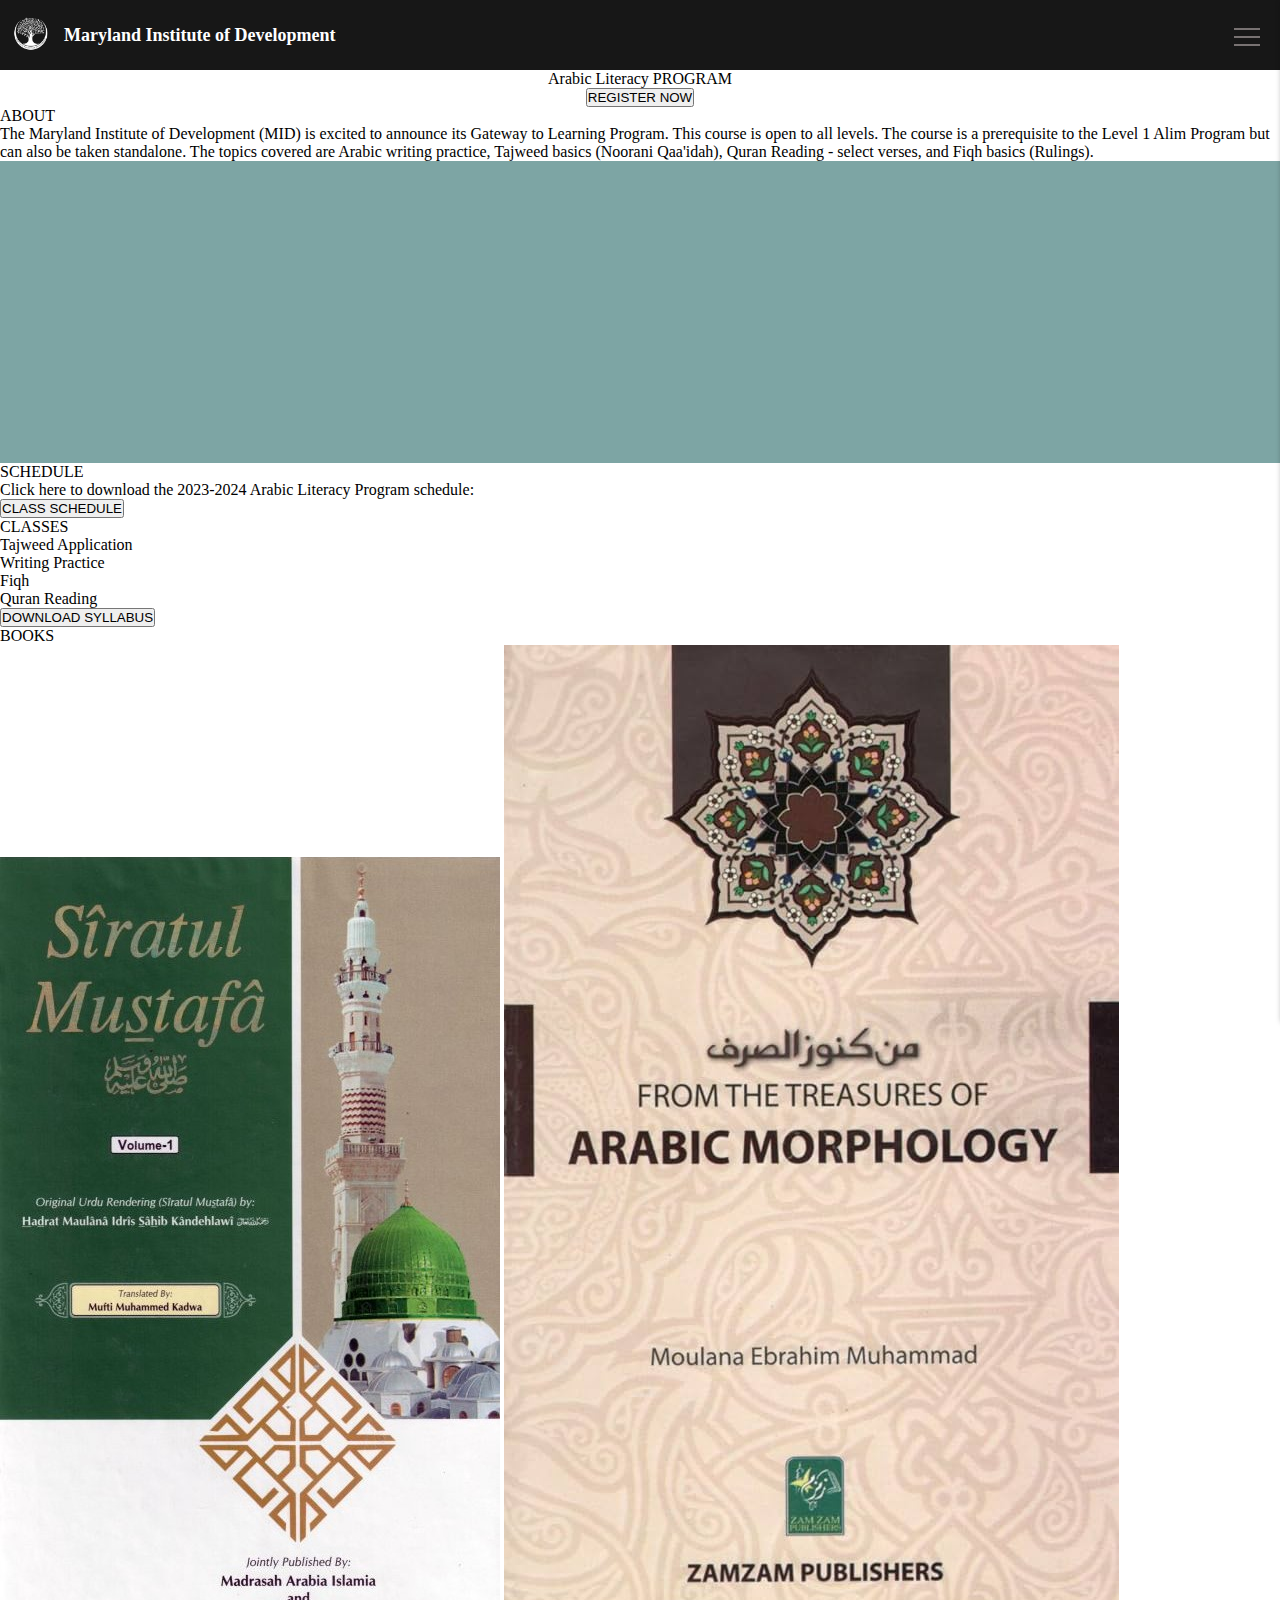
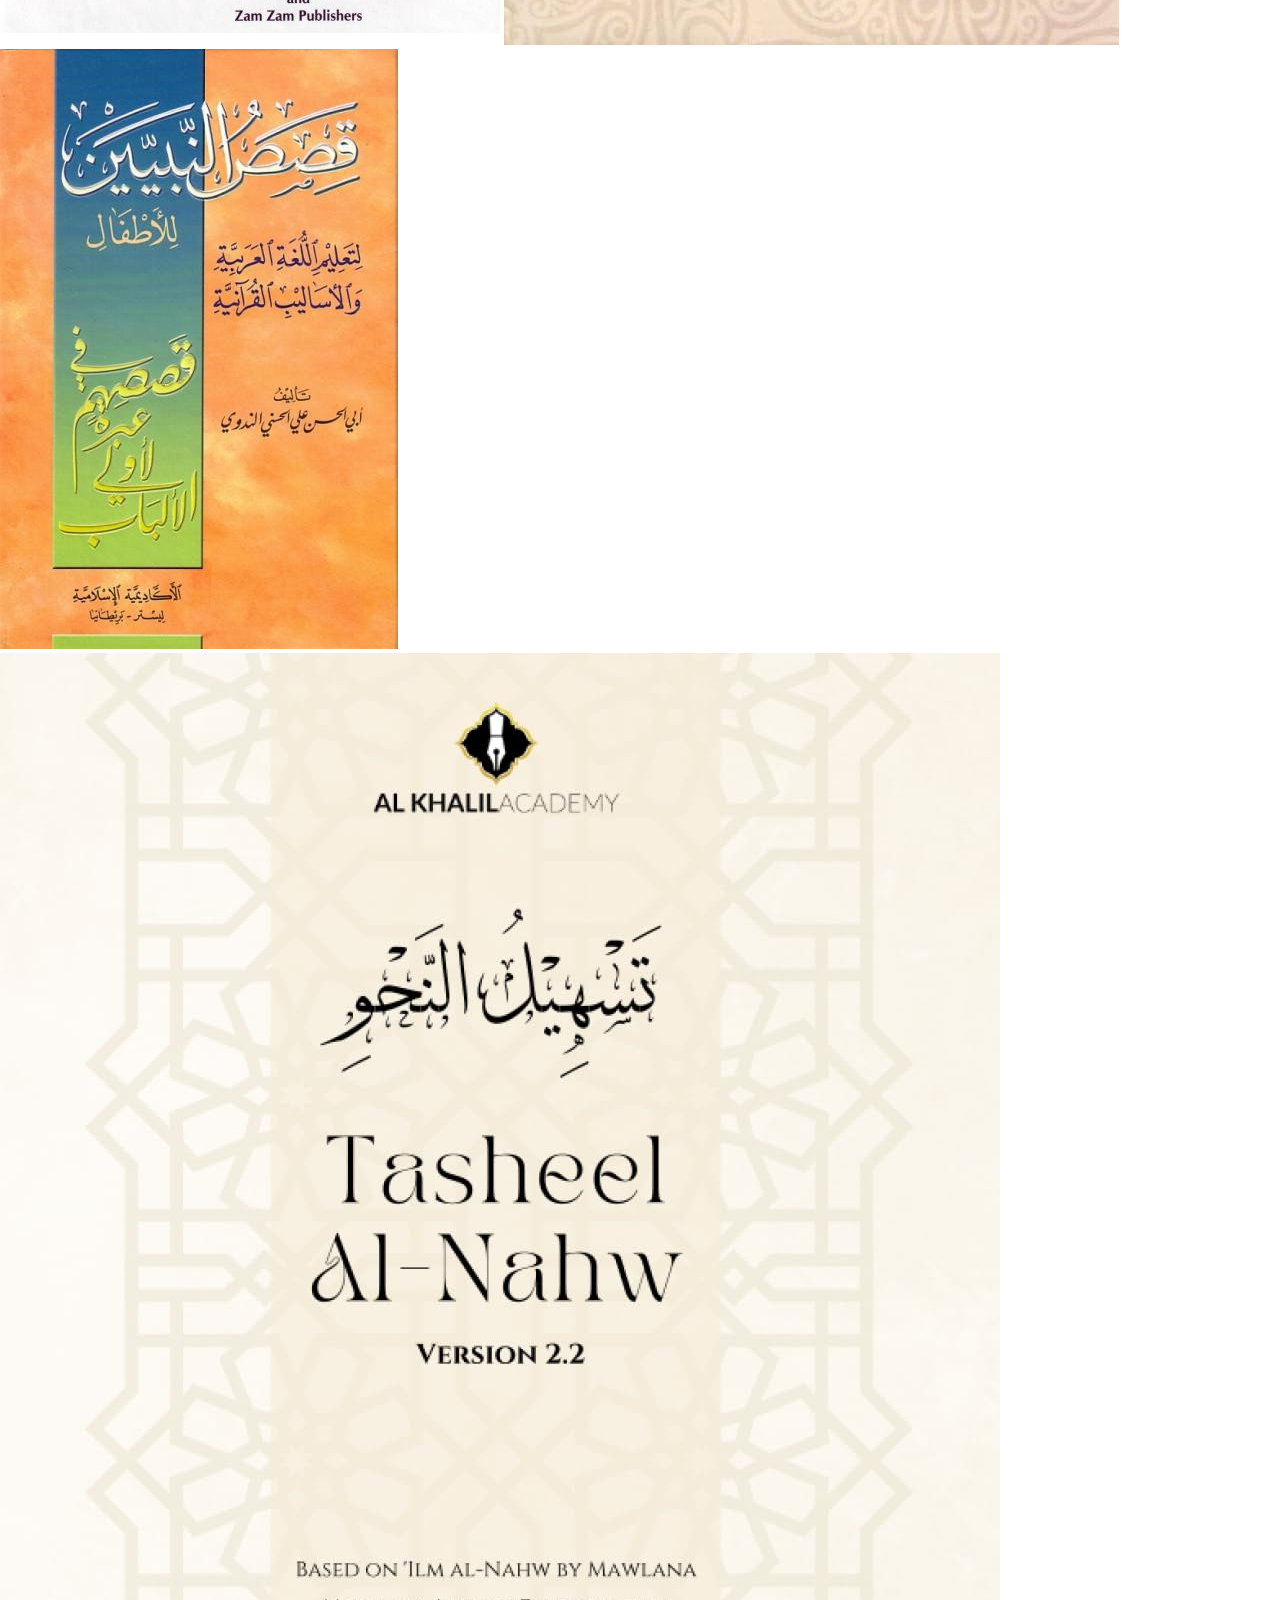
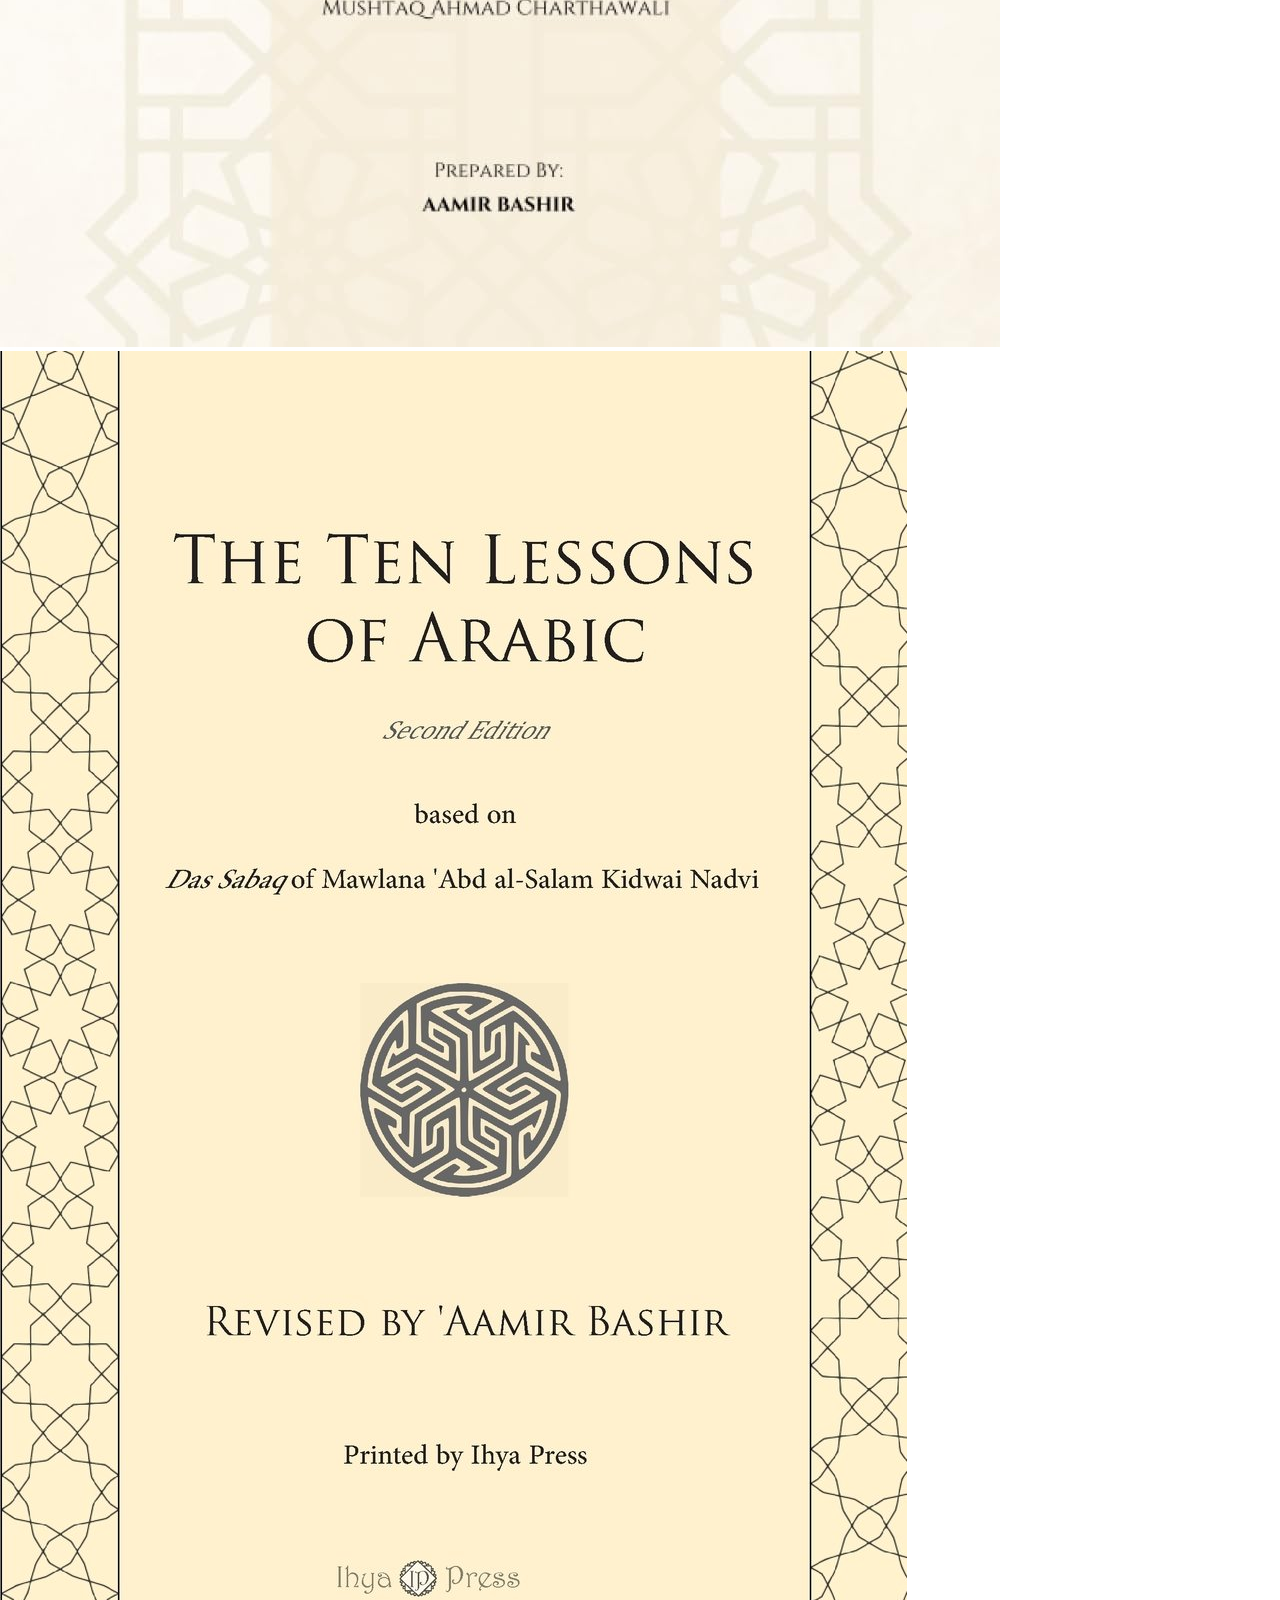
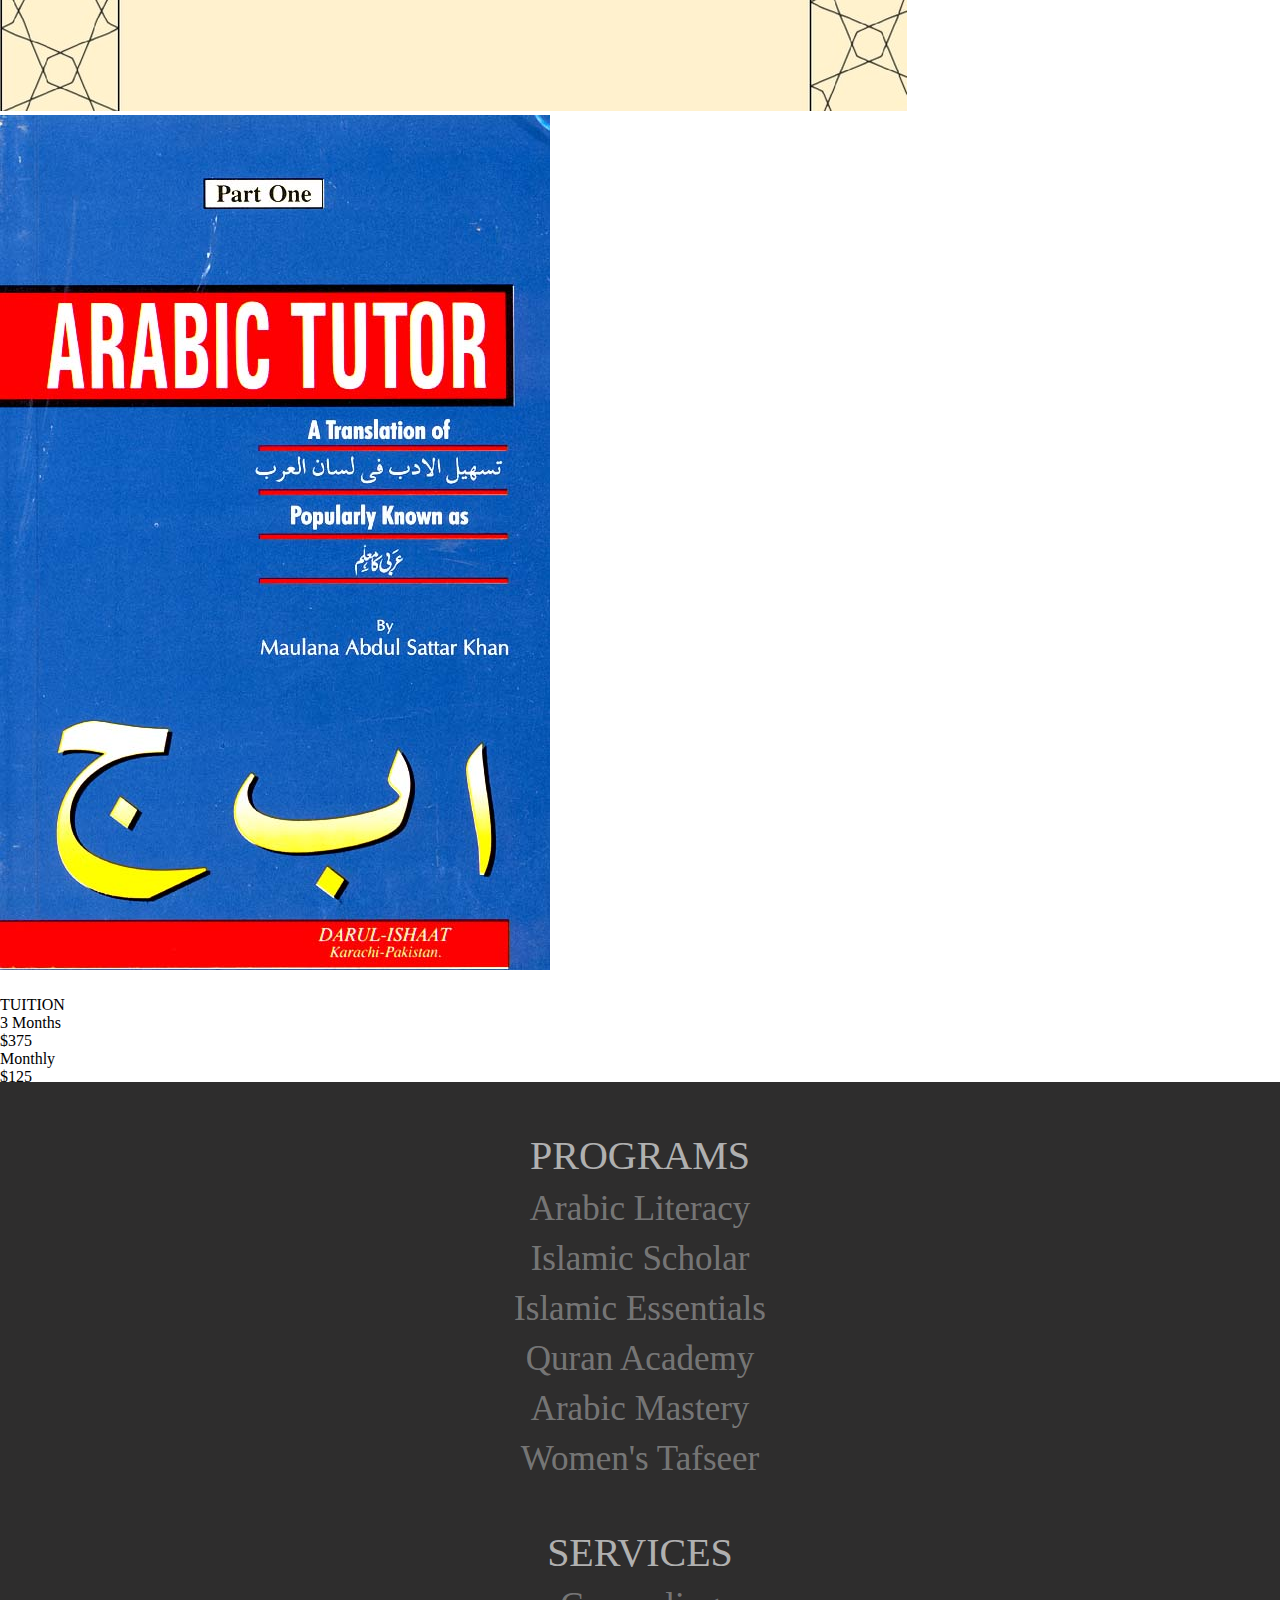
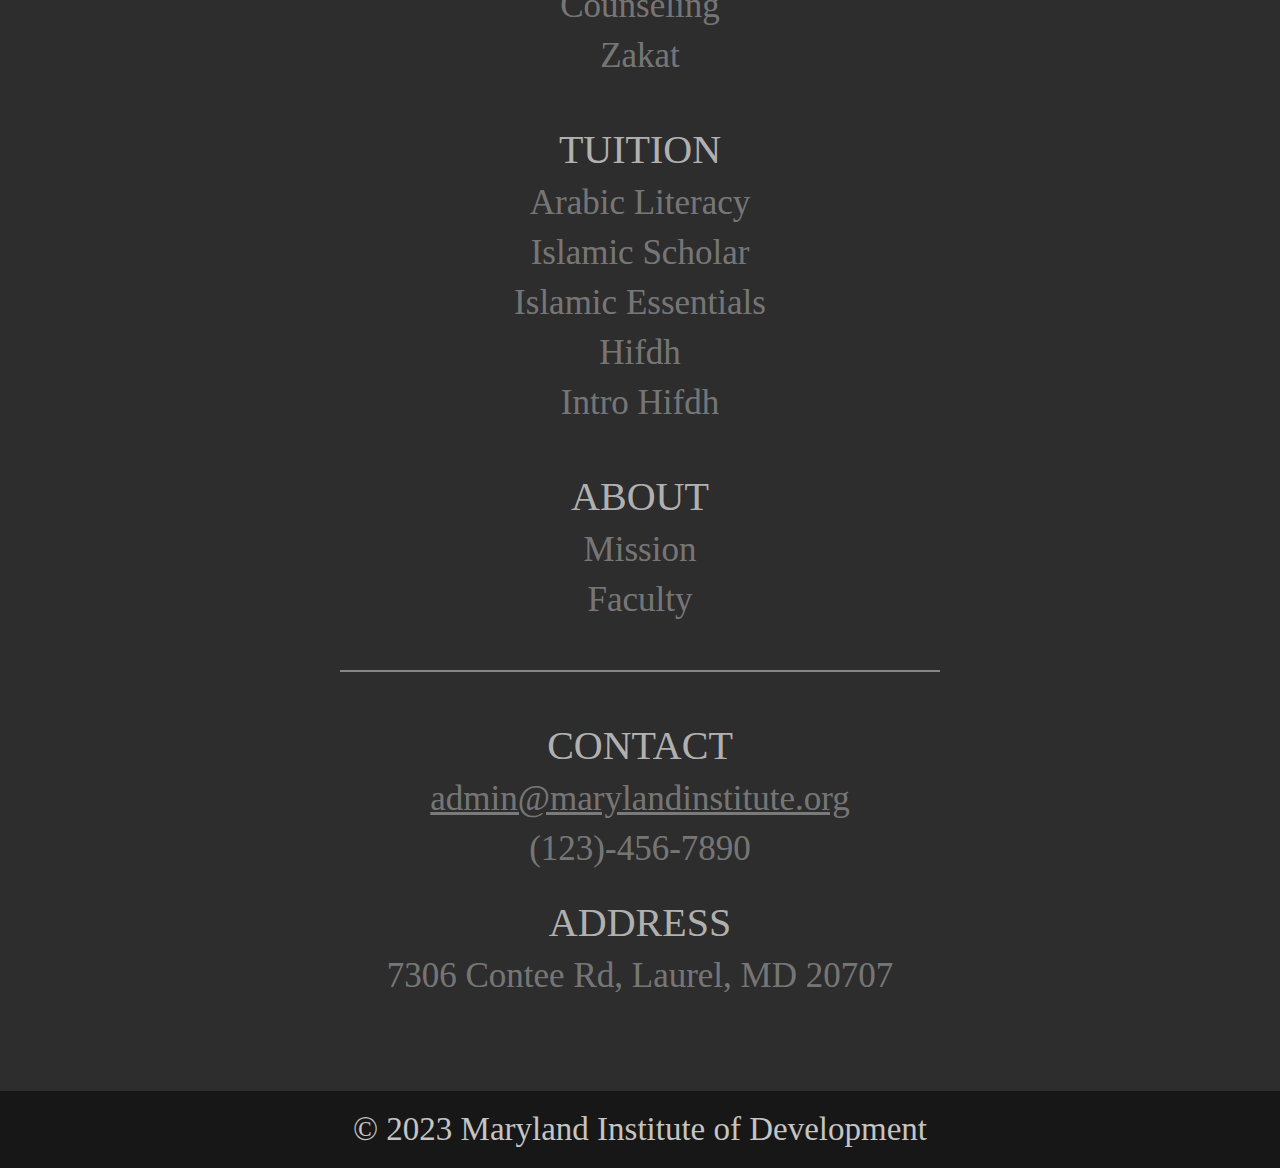
==== arabicliteracy.html @ 1890dd94 "Add files via upload" ====
<!DOCTYPE html>
<html lang="en">
  <head>
    <meta charset="UTF-8" />
    <meta name="viewport" content="width=device-width, initial-scale=1, maximum-scale=1, user-scalable=no">
    <title>MID</title>
    <link href="https://fonts.cdnfonts.com/css/avenir" rel="stylesheet" />
    <link rel="stylesheet" href="desktop.css" />
    <link rel="preload" href="desktop.css" as="style" />
    <link rel="stylesheet" href="mobile.css" />
    <link rel="preload" href="mobile.css" as="style" />
    <link rel="stylesheet" href="small.css" />
    <link rel="preload" href="small.css" as="style" />
    <link rel="stylesheet" href="tablet.css" />
    <link rel="preload" href="tablet.css" as="style" />
  </head>
  <body style="background-color: #171717">
    <div class="overlay">
      <div id="nav">
        <div class="hamburger-menu">
          <input id="menu__toggle" type="checkbox" />
          <label class="menu__btn" for="menu__toggle">
            <span></span>
          </label>
          <ul class="menu__box">
            <li>
              <a class="menu__item"
                >Programs <img id="arrow2" src="./assets/arrow.svg" /></a>
              <ul class="nested-menu">
                <li>
                  <a
                    class="menu__item2"
                    href="arabicliteracy.html"
                    >Arabic Literacy</a
                  >
                </li>
                <li>
                  <a
                    class="menu__item2"
                    href="islamicscholar.html"
                    >Alim</a
                  >
                </li>
                <li>
                  <a
                    class="menu__item2"
                    href="islamicessentials.html"
                    >Islamic Essentials</a
                  >
                </li>
                <li>
                  <a
                    class="menu__item2"
                    href="quranacademy.html"
                    >Quran Academy</a
                  >
                </li>
                <li>
                  <a
                    class="menu__item2"
                    href="arabicmastery.html"
                    >Arabic Mastery</a
                  >
                </li>
                <li>
                  <a
                    class="menu__item2"
                    href="https://www.marylandinstitute.org/tafseer"
                    >Women's Tafseer</a
                  >
                </li>
              </ul>
            </li>
            <li>
              <a class="menu__item"
                >Services <img id="arrow2" src="./assets/arrow.svg"
              /></a>
              <ul class="nested-menu">
                <li>
                  <a
                    class="menu__item2"
                    href="about.html"
                    >Counseling</a
                  >
                </li>
                <li>
                  <a
                    class="menu__item2"
                    href="faculty.html"
                    >Zakat</a
                  >
                </li>
              </ul>
            </li>
            <li>
              <a class="menu__item"
                >Tuition <img id="arrow2" src="./assets/arrow.svg"
              /></a>
              <ul class="nested-menu">
                <li>
                  <a
                    class="menu__item2"
                    href="arabicliteracy.html"
                    >Arabic Literacy</a
                  >
                </li>
                <li>
                  <a
                    class="menu__item2"
                    href="islamicscholar.html"
                    >Alim</a
                  >
                </li>
                <li>
                  <a
                    class="menu__item2"
                    href="islamicessentials.html"
                    >Islamic Essentials</a
                  >
                </li>
                <li>
                  <a
                    class="menu__item2"
                    href="quranacademy.html"
                    >Hifdh</a
                  >
                </li>
                <li>
                  <a
                    class="menu__item2"
                    href="arabicmastery.html"
                    >Intro Hifdh</a
                  >
                </li>
                <li>
                  <a
                    class="menu__item2"
                    href="https://www.marylandinstitute.org/tafseer"
                    >Women's Tafseer</a
                  >
                </li>
              </ul>
            </li>
            <li>
              <a class="menu__item"
                >About <img id="arrow2" src="./assets/arrow.svg"
              /></a>
              <ul class="nested-menu">
                <li>
                  <a
                    class="menu__item2"
                    href="about.html"
                    >Mission</a
                  >
                </li>
                <li>
                  <a
                    class="menu__item2"
                    href="faculty.html"
                    >Faculty</a
                  >
                </li>
              </ul>
            </li>
            <li>
              <a href="https://www.marylandinstitute.org/donate"
                ><button id="donate2">DONATE</button></a
              >
            </li>
          </ul>
        </div>
        <a href="index.html" id="logolink"
          ><img id="logo" src="./assets/logo.png"
        /></a>
        <div id="title">Maryland Institute of Development</div>
        <div id="title2">MID</div>
        <div id="navgroup">
          <div class="navcontainer">
            <div class="navcontent">
              Programs<img id="arrow2" src="./assets/arrow.svg" />
            </div>
            <ul class="dropdown">
              <li>
                <a href="arabicliteracy.html">Arabic Literacy</a>
              </li>
              <li>
                <a href="islamicscholar.html">Alim</a>
              </li>
              <li>
                <a href="islamicessentials.html"
                  >Islamic Essentials</a
                >
              </li>
              <li>
                <a href="quranacademy.html"
                  >Quran Academy</a
                >
              </li>
              <li>
                <a href="arabicmastery.html"
                  >Arabic Mastery</a
                >
              </li>
              <li>
                <a href="https://www.marylandinstitute.org/tafseer"
                  >Women's Tafseer</a
                >
              </li>
            </ul>
          </div>
          <div class="navcontainer">
            <div class="navcontent">
              Services<img id="arrow2" src="./assets/arrow.svg" />
            </div>
            <ul class="dropdown">
              <li>
                <a href="about.html"
                  >Counseling</a
                >
              </li>
              <li>
                <a href="faculty.html">Zakat</a>
              </li>
            </ul>
          </div>
          <div class="navcontainer">
            <div class="navcontent">
              Tuition<img id="arrow2" src="./assets/arrow.svg" />
            </div>
            <ul class="dropdown">
              <li>
                <a href="arabicliteracy.html">Arabic Literacy</a>
              </li>
              <li>
                <a href="islamicscholar.html">Alim</a>
              </li>
              <li>
                <a href="islamicessentials.html"
                  >Islamic Essentials</a
                >
              </li>
              <li>
                <a href="quranacademy.html"
                  >Hifdh</a
                >
              </li>
              <li>
                <a href="https://www.marylandinstitute.org/tafseer"
                  >Intro Hifdh</a
                >
              </li>
            </ul>
          </div>
          <div class="navcontainer">
            <div class="navcontent">
              About<img id="arrow2" src="./assets/arrow.svg" />
            </div>
            <ul class="dropdown">
              <li>
                <a href="about.html"
                  >Mission</a
                >
              </li>
              <li>
                <a href="faculty.html">Faculty</a>
              </li>
            </ul>
          </div>
        </div>
        <a href="https://www.marylandinstitute.org/donate"
          ><button id="donate">DONATE</button></a
        >
      </div>
      <div id="container">
        <div id="bannerpre">
          <div id="nurturealim">Arabic Literacy PROGRAM</div>
          <div id="linealim"></div>
        </div>
      </div>
      <div id="frame">
        <button class="register">REGISTER NOW</button>
      </div>
      <div class="alimcontainer">
        <div class="learningalim">
          <div class="alimtitle">
            ABOUT
            <div class="line2alim"></div>
            <div class="alimdes">
                The Maryland Institute of Development (MID) is excited to announce its Gateway
                to Learning Program. This course is open to all levels. The course is a prerequisite
                to the Level 1 Alim Program but can also be taken standalone. The topics
                covered are Arabic writing practice, Tajweed basics (Noorani Qaa'idah), 
                Quran Reading - select verses, and Fiqh basics (Rulings). 
            </div>
          </div>
        </div>
        <div class="quotecontainer">
          <div class="quote">
            طَلَبُ الْعِلْمِ فَرِيضَةٌ عَلَى كُلِّ مُسْلِمٍ<br />
            “Seeking of knowledge is mandatory upon every Muslim”
          </div>
          <div class="quoteby">Prophet Muhammad ﷺ</div>
        </div>
        <div class="learningalim">
          <div class="alimtitle">
            SCHEDULE
            <div class="line2alim"></div>
            <div class="alimdes2" id="scheduleprealim">
              Click here to download the 2023-2024 Arabic Literacy Program schedule:
              <br />
              <button class="schedule">CLASS SCHEDULE</button>
            </div>
          </div>
        </div>
        <div class="learningalim">
          <div class="alimtitle">
            CLASSES
            <div class="line2alim"></div>
            <div class="alimdes5">
              Tajweed Application<br />
              Writing Practice<br />
              Fiqh<br />
              Quran Reading
              <br />
              <a href="https://www.marylandinstitute.org/donate"><button id="donate4">DOWNLOAD SYLLABUS</button></a>
            </div>
          </div>
        </div>
          <div class="learningalim2">
            <div class="alimtitle">
              BOOKS
              <div class="line2alim"></div>
              <div class="alimdes3">
                <a href="https://www.ebay.com/itm/163363512123" target="_blank"><img title="Seerah" class="bookpic" src="./assets/seerah.jpg"></a>
                <a href="https://www.albalaghbooks.com/learning-arabic-urdu/arabic-studies/sarf-morphology/treasures-of-arabic-morphology/" target="_blank"><img title ="Sarf 1" class="bookpic" src="./assets/sarf.jpg"></a>
                <a href="https://www.albalaghbooks.com/education-schools/dars-e-nizami/arabic-studies/qasas-al-nabiyeen-lil-atfal-4-volumes-in-1-binding-uk-islamic-academy/" target="_blank"><img title ="Qasas 1" class="bookpic" src="./assets/qasas.jpg"></a>
                <a href="https://www.amazon.com/Tasheel-al-Nahw-Version-2-2-Charthawali/dp/B0BSJN9ZJ7" target="_blank"><img title ="Nahw 1" class="bookpic" src="./assets/nahw.jpg"></a>
                <a href="https://www.amazon.com/Lessons-Arabic-al-Salam-Kidwai-Nadvi/dp/1515306178/ref=sr_1_1?crid=2J4RM80BCK2VR&keywords=ten+lessons+of+arabic&qid=1699949575&s=books&sprefix=ten+lessons+of+arabic%2Cstripbooks%2C110&sr=1-1" target="_blank"><img title ="Ten Lessons of Arabic" class="bookpic" src="./assets/ten.jpg"></a>
                <a href="https://www.albalaghbooks.com/learning-arabic-urdu/arabic-studies/sarf-morphology/treasures-of-arabic-morphology/" target="_blank"><img title ="Duroos Al Lugha 1" class="bookpic" src="./assets/tutor.jpeg"></a>
                </div>
              </div>
            </div>
            <div class="learningalim">
              <div class="alimtitle">
                TUITION
                <div class="line2alim"></div>
                <div class="paycontainer">
                <div class="paycontainer2">
                <div class="paydes">3 Months</div>
                  <div class="pay">
                    $375
                  </div>
                </div>
                <div class="paycontainer2">
                  <div class="paydes">Monthly</div>
                  <div class="pay">
                    $125
                  </div>
                </div>
                </div>
                <a class="learnmorepay" href="https://www.marylandinstitute.org/gateway">Learn More</a>
              </div>
            </div>
        </div>
      </div>
      <div class="footerparent">
        <div class="footercontainer">
          <div class="footer">
            <div class="footertitle">
              PROGRAMS
              <div class="footerpages">
                <a
                  class="footerlink"
                  href="arabicliteracy.html"
                  >Arabic Literacy</a
                >
              </div>
              <div class="footerpages">
                <a
                  class="footerlink"
                  href="islamicscholar.html"
                  >Islamic Scholar</a
                >
              </div>
              <div class="footerpages">
                <a
                  class="footerlink"
                  href="islamicessentials.html"
                  >Islamic Essentials</a
                >
              </div>
              <div class="footerpages">
                <a
                  class="footerlink"
                  href="quranacademy.html"
                  >Quran Academy</a
                >
              </div>
              <div class="footerpages">
                <a
                  class="footerlink"
                  href="arabicmastery.html"
                  >Arabic Mastery</a
                >
              </div>
              <div class="footerpages">
                <a
                  class="footerlink"
                  href="https://www.marylandinstitute.org/tafseer"
                  >Women's Tafseer</a
                >
              </div>
            </div>
            <div class="footertitle">
              SERVICES
              <div class="footerpages">
                <a
                  class="footerlink"
                  href="about.html"
                  >Counseling</a
                >
              </div>
              <div class="footerpages">
                <a
                  class="footerlink"
                  href="faculty.html"
                  >Zakat</a
                >
              </div>
            </div>
            <div class="footertitle">
              TUITION
              <div class="footerpages">
                <a
                  class="footerlink"
                  href="https://www.marylandinstitute.org/tuition#:~:text=Other-,Gateway%20to%20Learning,-Tuition%20for%20the"
                  >Arabic Literacy</a
                >
              </div>
              <div class="footerpages">
                <a
                  class="footerlink"
                  href="https://www.marylandinstitute.org/tuition"
                  >Islamic Scholar</a
                >
              </div>
              <div class="footerpages">
                <a
                  class="footerlink"
                  href="https://www.marylandinstitute.org/tuition#:~:text=Other-,Sanatain%20Program,-Tuition%20for%20the"
                  >Islamic Essentials</a
                >
              </div>
              <div class="footerpages">
                <a
                  class="footerlink"
                  href="https://www.marylandinstitute.org/tuition#:~:text=Other-,Quran%20Academy,-Tuition%20for%20the"
                  >Hifdh</a
                >
              </div>
              <div class="footerpages">
                <a
                  class="footerlink"
                  href="https://www.marylandinstitute.org/tuition#:~:text=Other-,Introduction%20to%20Hifdh,-Tuition%20for%20the"
                  >Intro Hifdh</a
                >
              </div>
            </div>
            <div class="footertitle">
              ABOUT
              <div class="footerpages">
                <a
                  class="footerlink"
                  href="about.html"
                  >Mission</a
                >
              </div>
              <div class="footerpages">Faculty</div>
            </div>
            <div id="line3"></div>
            <div class="footertitle">
              CONTACT
              <div class="footerpages"><u>admin@marylandinstitute.org</u></div>
              <div class="footerpages">(123)-456-7890</div>
              <div class="footerpages" id="address">ADDRESS</div>
              <div class="footerpages">
                7306 Contee Rd, Laurel, MD 20707
              </div>
              <div class="footerpages">
                <a href="https://www.facebook.com/marylandinstitute/" target="_blank"><img id="social" src="./assets/facebook.svg" /></a>
                <a href="https://www.instagram.com/marylandinstitute/" target="_blank"><img id="social" src="./assets/instagram.svg" /></a>
                <a href="https://www.youtube.com/@midonline" target="_blank"><img id="social" src="./assets/youtube.svg" /></a>
              </div>
            </div>
          </div>
        </div>
      </div>
      <div class="footerbottom">© 2023 Maryland Institute of Development</div>
    </div>
    <script src="alim.js"></script>
    <script
    async
    src="https://js.stripe.com/v3/buy-button.js">
  </script>
  </body>
</html>
---- desktop.css ----
@media (min-width: 1366px) {
  * {
    margin: 0;
    padding: 0;
  }

  body {
    animation: fadeIn 0.7s;
  }

  .overlay {
    background-color: #ffffff;
  }

  .hamburger-menu {
    display: none;
  }

  #nav {
    box-sizing: border-box;
    width: 100%;
    position: fixed;
    height: 70px;
    display: flex;
    align-items: center;
    background: var(--standard-negative, #171717);
    flex-shrink: 0;
    padding: 20px;
    z-index: 4;
  }

  #logo {
    width: 46px;
    height: 47px;
    margin-right: 15px;
    flex-shrink: 0;
    cursor: pointer;
  }

  #title {
    color: #fff;
    font-family: Avenir;
    font-size: 18px;
    font-style: normal;
    font-weight: bold;
    line-height: normal;
    margin-right: 50px;
    white-space: nowrap;
  }

  #title2 {
    display: none;
  }

  .navcontainer {
    justify-content: center;
    position: relative;
    width: auto;
  }

  .navcontent {
    color: #fff;
    font-family: Avenir;
    font-size: 18px;
    font-style: normal;
    font-weight: bold;
    line-height: normal;
    z-index: 4;
    position: relative;
    height: 70px; /* Set the height to 100% */
    display: flex; /* Use flex display to fill the full height */
    align-items: center; /* Vertically center the text within .navcontent */
    width: auto;
    padding-left: 50px;
    padding-right: 50px;
    justify-content: center;
  }

  .navcontent:hover {
    background-color: rgb(255, 255, 255);
    color: #171717;
  }

  .navcontainer:hover .dropdown {
    display: block;
  }

  .navcontainer:hover .navcontent #arrow2,
  .dropdown:hover ~ .navcontainer .navcontent #arrow2 {
    transform: rotate(180deg);
    transition: filter 0s, transform 0.3s;
  }

  .navcontent:hover #arrow2 {
    filter: invert(1);
    transform: rotate(180deg);
    transition: 0.3s;
  }

  .navcontent #arrow2 {
    transform: rotate(0deg);
    transition: filter 0s, transform 0.3s;
  }

  .navcontent:hover + .dropdown {
    display: block;
  }

  .dropdown {
    display: none;
    position: absolute;
    transform: translateX(-50%, -50%);
    background: var(--standard-negative, #171717);
    z-index: 3;
    flex-shrink: 0;
    border-bottom-left-radius: 0px;
    border-bottom-right-radius: 0px;
    overflow: hidden; /* Hide content overflow */
    transition: max-height 0.3s ease-in-out;
    width: 100%;
    justify-content: center;
    opacity: 1; /* Initially set the opacity to 0 */
    animation: fadeIn 0.3s ease;
  }

  @keyframes drop {
    from {
      transform: translateY(-100%);
    }
    to {
      transform: translateY(0%);
    }
  }

  @keyframes rotate {
    from {
      transform: rotate(180deg);
    }
    to {
      transform: rotate(0deg);
    }
  }

  @keyframes fadeIn {
    from {
      opacity: 0;
    }
    to {
      opacity: 1;
    }
  }

  a {
    text-decoration: none;
  }

  ul li a {
    display: block;
    padding: 20px 20px;
    color: #fff;
    text-decoration: none;
    text-align: center;
    font-size: 17px;
    font-family: Avenir;
  }

  ul li a:hover {
    background-color: rgb(255, 255, 255);
    color: #171717;
    animation: side 0.3s ease;
  }

  #donate {
    width: 170px;
    height: 45px;
    border-radius: 5px;
    background: var(--standard-aware, #006766);
    color: #fff;
    text-align: center;
    font-family: Avenir;
    font-size: 18px;
    font-style: normal;
    font-weight: bold;
    line-height: normal;
    border: 0px;
    cursor: pointer;
    transition: 0.3s ease;
  }

  #donate:hover {
    background: var(--standard-aware, #ffffff);
    color: var(--standard-aware, #006766);
    transition: 0.3s ease;
  }

  #donate3 {
    margin-top: 50px;
    width: auto;
    padding: 15px 30px;
    height: auto;
    background: var(--standard-aware, #ffffff);
    color: var(--standard-positive, #006766);
    text-align: center;
    font-family: Avenir;
    font-size: 25px;
    font-weight: 900;
    border-radius: 5px;
    border: 2px solid #b1b1b1;
    cursor: pointer;
    transition: 0.3s ease;
  }
  #donate3:hover {
    background: var(--standard-aware, #006766);
    color: var(--standard-positive, hsl(0, 0%, 100%));
    transition: 0.3s ease;
    border: 2px solid #006766;
  }

  #social {
    width: 30px;
    height: 30px;
    margin-right: 15px;
    margin-top: 25px;
    cursor: pointer;
    transition: 0.3s ease;
    filter: invert(92%) sepia(0%) saturate(2543%) hue-rotate(317deg)
      brightness(84%) contrast(78%);
  }

  #social:hover {
    filter: invert(1);
    transition: 0.3s ease;
  }

  #donate4 {
    margin-top: 50px;
    width: auto;
    padding: 15px 30px;
    height: auto;
    background: var(--standard-aware, #ffffff);
    color: var(--standard-positive, #006766);
    text-align: center;
    font-family: Avenir;
    font-size: 25px;
    font-weight: 900;
    border-radius: 5px;
    border: 2px solid #b1b1b1;
    cursor: pointer;
    transition: 0.3s ease;
  }
  #donate4:hover {
    background: var(--standard-aware, #006766);
    color: var(--standard-positive, hsl(0, 0%, 100%));
    transition: 0.3s ease;
    border: 2px solid #006766;
  }

  #navgroup {
    display: flex;
    align-items: center;
    margin-left: auto;
    margin-right: 20px;
    flex-shrink: 0;
    justify-content: center;
    width: auto;
  }

  #arrow2 {
    width: 24px;
    height: 24px;
    flex-shrink: 0;
  }

  #container {
    flex: 1;
    display: flex;
    align-items: center;
    justify-content: center;
  }

  #banner:before {
    content: "";
    position: absolute;
    width: 100%;
    height: 100%;
    background: linear-gradient(rgba(0, 0, 0, 0.637), rgba(0, 0, 0, 0.521));
    pointer-events: none;
    z-index: 1;
  }

  #banner {
    align-items: center;
    justify-content: center;
    position: relative;
    width: 100%;
    height: 900px;
    background-image: url("./assets/image-4-bg.png");
    background-repeat: no-repeat; /* Prevent the image from repeating */
    background-position: center; /* Center the image within the container */
    background-size: 100% 100%;
    display: flex;
    flex-direction: column;
    background-attachment: fixed;
    box-sizing: border-box;
  }

  #banneralim:before {
    content: "";
    position: absolute;
    width: 100%;
    height: 100%;
    background: linear-gradient(rgba(0, 0, 0, 0.637), rgba(0, 0, 0, 0.521));
    pointer-events: none;
    z-index: 1;
  }

  #banneralim {
    align-items: center;
    justify-content: center;
    position: relative;
    width: 100%;
    height: 700px;
    background-image: url("./assets/alim4k.jpg");
    background-repeat: no-repeat; /* Prevent the image from repeating */
    background-position: center; /* Center the image within the container */
    background-size: 100% 100%;
    display: flex;
    flex-direction: column;
    background-attachment: fixed;
    box-sizing: border-box;
  }

  #banneressentials:before {
    content: "";
    position: absolute;
    width: 100%;
    height: 100%;
    background: linear-gradient(rgba(0, 0, 0, 0.637), rgba(0, 0, 0, 0.521));
    pointer-events: none;
    z-index: 1;
  }

  #banneressentials {
    align-items: center;
    justify-content: center;
    position: relative;
    width: 100%;
    height: 700px;
    background-image: url("./assets/4ksan.png");
    background-repeat: no-repeat; /* Prevent the image from repeating */
    background-position: center; /* Center the image within the container */
    background-size: 100% 100%;
    display: flex;
    flex-direction: column;
    background-attachment: fixed;
    box-sizing: border-box;
  }

  #bannerquran:before {
    content: "";
    position: absolute;
    width: 100%;
    height: 100%;
    background: linear-gradient(rgba(0, 0, 0, 0.637), rgba(0, 0, 0, 0.521));
    pointer-events: none;
    z-index: 1;
  }

  #bannerquran {
    align-items: center;
    justify-content: center;
    position: relative;
    width: 100%;
    height: 700px;
    background-image: url("./assets/quran.png");
    background-repeat: no-repeat; /* Prevent the image from repeating */
    background-position: center; /* Center the image within the container */
    background-size: 100% 100%;
    display: flex;
    flex-direction: column;
    background-attachment: fixed;
    box-sizing: border-box;
  }

  #bannerpre:before {
    content: "";
    position: absolute;
    width: 100%;
    height: 100%;
    background: linear-gradient(rgba(0, 0, 0, 0.637), rgba(0, 0, 0, 0.521));
    pointer-events: none;
    z-index: 1;
  }

  #bannerpre {
    align-items: center;
    justify-content: center;
    position: relative;
    width: 100%;
    height: 700px;
    background-image: url("./assets/pre.png");
    background-repeat: no-repeat; /* Prevent the image from repeating */
    background-position: center; /* Center the image within the container */
    background-size: 100% 100%;
    display: flex;
    flex-direction: column;
    background-attachment: fixed;
    box-sizing: border-box;
  }

  #bannerabout {
    align-items: center;
    justify-content: center;
    position: relative;
    width: 100%;
    height: 700px;
    background-image: url("./assets/image-4-bg.png");
    background-repeat: no-repeat; /* Prevent the image from repeating */
    background-position: center; /* Center the image within the container */
    background-size: 100% 100%;
    display: flex;
    flex-direction: column;
    background-attachment: fixed;
    box-sizing: border-box;
    margin-bottom: 100px;
  }

  #bannerabout:before {
    content: "";
    position: absolute;
    width: 100%;
    height: 100%;
    background: linear-gradient(rgba(0, 0, 0, 0.637), rgba(0, 0, 0, 0.521));
    pointer-events: none;
    z-index: 1;
  }

  #nurturealim {
    color: #fff;
    text-align: center;
    font-family: Adobe Garamond Pro;
    font-size: 60px;
    font-style: normal;
    font-weight: bold;
    position: relative;
    z-index: 2;
    display: flex;
    flex-direction: column;
    align-items: center;
    justify-content: center;
    width: 1150px;
    max-width: 90%;
    margin-top: 100px;
  }

  #nurture {
    color: #fff;
    text-align: center;
    font-family: Avenir;
    font-size: 60px;
    font-style: normal;
    font-weight: bold;
    position: relative;
    z-index: 2;
    display: flex;
    flex-direction: column;
    align-items: center;
    justify-content: center;
    width: 1150px;
    max-width: 90%;
  }

  #linealim {
    width: 300px;
    height: 8px;
    background: var(--standard-produce, #6ecfce);
    z-index: 2;
    flex-direction: column;
    align-items: center;
    justify-content: center;
    flex-shrink: 0;
    display: flex;
    margin-top: 35px;
    margin-bottom: 35px;
  }

  #line {
    width: 400px;
    height: 8px;
    background: var(--standard-produce, #6ecfce);
    z-index: 2;
    flex-direction: column;
    align-items: center;
    justify-content: center;
    flex-shrink: 0;
    display: flex;
    margin-top: 35px;
    margin-bottom: 35px;
  }

  #describ {
    color: #fff;
    width: 900px;
    max-width: 90%;
    text-align: center;
    font-family: Avenir;
    font-size: 30px;
    font-style: normal;
    font-weight: 500;
    position: relative;
    line-height: normal;
    align-items: center;
    justify-content: center;
    display: flex;
    z-index: 2;
    flex-direction: column;
  }

  .prev,
  .next {
    cursor: pointer;
    position: absolute;
    top: 50%;
    width: auto;
    margin-top: -22px;
    padding: 16px;
    color: white;
    font-weight: bold;
    font-size: 18px;
    transition: 0.6s ease;
    border-radius: 0 3px 3px 0;
    user-select: none;
  }

  .next {
    right: 0;
    border-radius: 3px 0 0 3px;
  }

  .prev {
    left: 0;
    border-radius: 3px 0 0 3px;
  }

  .prev:hover,
  .next:hover {
    color: #717171;
  }

  .active,
  .dot:hover {
    background-color: #717171;
    transition: 0.3s ease;
  }

  .fade {
    animation-name: fade;
    animation-duration: 1.5s;
  }

  @keyframes fade {
    from {
      opacity: 0.4;
    }
    to {
      opacity: 1;
    }
  }

  #announce {
    box-sizing: border-box;
    width: 1000px;
    max-width: 90%;
    height: auto;
    flex-shrink: 0;
    position: absolute;
    flex-direction: column;
    display: flex;
    align-items: center;
    border-radius: 10px;
    background: var(--standard-aware, #7da5a4);
    box-shadow: 0 0px 50px 10px rgba(0, 0, 0, 0.4);
    z-index: 2;
    margin-top: 900px;
  }

  .announcement {
    display: none;
    text-align: center;
    color: #fff;
    font-family: Avenir;
    font-style: normal;
    font-weight: 600;
  }

  #weekly {
    color: #fff;
    text-align: center;
    font-family: Adobe Garamond Pro;
    font-size: 50px;
    font-style: normal;
    font-weight: 600;
    margin-top: 50px;
    margin-bottom: 30px;
  }

  #news {
    color: #fff;
    text-align: center;
    font-family: Adobe Garamond Pro;
    font-size: 40px;
    font-style: italic;
    font-weight: 600;
    width: 80%;
  }

  .carousel {
    flex: 0 0 100%;
    align-items: center; /* Center the content horizontally */
    text-align: center; /* Center the text horizontally */
    display: flex;
    flex-direction: column;
  }

  .carousel-wrapper {
    display: flex;
    transition: transform 0.5s ease; /* Add a transition for smooth sliding */
  }

  .carousel-container {
    width: auto; /* Set the width of your carousel container */
    overflow: hidden;
  }

  #learn {
    width: auto;
    height: auto;
    display: flex;
    align-items: center;
    justify-content: center;
    border-radius: 15px;
    background: var(--standard-aware, #7da5a4);
    border: 5px solid var(--standard-positive, #fff);
    color: var(--standard-aware, #fff);
    text-align: center;
    padding: 15px 25px;
    font-family: Avenir;
    font-size: 20px;
    font-style: normal;
    font-weight: bold;
    cursor: pointer;
    margin-top: 50px;
    margin-bottom: 70px;
    transition: 0.3s ease;
  }

  #learn:hover {
    background: var(--standard-aware, #fff);
    color: var(--standard-aware, #7da5a4);
    transition: 0.3s ease;
    border-radius: 15px;
  }

  .dot {
    width: 15px;
    height: 15px;
    border: solid 3px #dfdfdf;
    box-sizing: border-box;
    border-radius: 50px;
    flex-shrink: 0;
    margin-right: 10px;
    cursor: pointer;
  }

  .circle {
    display: flex;
    justify-content: center;
    position: absolute;
    bottom: 0;
    margin-bottom: 20px;
  }

  .active {
    background-color: #dfdfdf;
    transition: 0.3s ease;
  }

  #frame {
    position: relative;
    display: flex;
    flex-direction: column;
    justify-content: center;
    align-items: center;
    width: 100%;
  }

  #parent {
    position: relative;
    display: flex;
    justify-content: center;
    flex-direction: row;
    align-items: center;
    width: 100%;
    background-color: #fafafa;
  }

  #parent2 {
    display: none;
  }

  #item_0 {
    font-size: 65px;
    display: flex;
    align-items: flex-end;
    justify-content: center;
    width: 100%;
    height: 450px;
    font-family: "Avenir";
    font-weight: bold;
    color: rgba(23, 23, 23, 1);
    background-color: #fafafa;
    padding-bottom: 100px;
  }

  .programs {
    position: relative;
    display: flex;
    flex-direction: column;
    align-items: center;
    justify-content: center;
    text-align: center;
    box-shadow: 0 0 10px rgba(0, 0, 0, 0.25);
    margin-left: 30px;
    margin-right: 30px;
    margin-bottom: 100px;
  }

  .programs2 {
    position: relative;
    display: flex;
    flex-direction: column;
    align-items: center;
    justify-content: center;
    text-align: center;
    box-shadow: 0 0 10px rgba(0, 0, 0, 0.25);
    margin-left: 30px;
    margin-right: 30px;
    margin-bottom: 100px;
  }

  .programs,
  .programs2 {
    transition: transform 0.7s, opacity 0.7s; /* Add a smooth transition effect */
  }

  .animated {
    animation: fadeIn 1s ease forwards;
  }

  .pic {
    width: 380px;
    height: 270px;
  }

  .programtitle {
    font-size: 30px;
    width: auto;
    font-family: "Avenir";
    font-weight: Bold;
    color: rgba(23, 23, 23, 1);
    margin-top: 30px;
  }

  .programcontent {
    font-size: 20px;
    width: 355px;
    font-family: "Avenir";
    color: rgba(23, 23, 23, 1);
    margin-top: 25px;
  }

  .learnmore {
    position: relative;
    font-size: 18px;
    width: auto;
    font-family: "Avenir";
    font-weight: Medium;
    color: rgb(13, 170, 175);
    margin-top: 50px;
    margin-bottom: 25px;
    cursor: pointer;
    transition: color 0.3s ease;
    overflow: hidden;
  }

  .learnmore::before {
    content: "";
    position: absolute;
    bottom: 0;
    left: 50%;
    transform: translateX(-50%);
    width: 0;
    height: 2px; /* Adjust the thickness of the underline */
    background-color: rgb(13, 170, 175);
    transition: width 0.3s ease;
  }

  .learnmore:hover::before {
    width: 100%;
  }

  .learnmorepay {
    font-size: 20px;
    width: auto;
    font-family: "Avenir";
    font-weight: Medium;
    color: rgb(255, 255, 255);
    margin-top: 50px;
    margin-bottom: 100px;
    cursor: pointer;
    transition: 0.3s ease;
    padding: 15px 30px;
    border-radius: 5px;
    background: var(--standard-aware, #0daaaf);
  }

  .learnmorepay:hover {
    color: #0daaaf;
    transition: 0.3s ease;
    background: white;
    box-shadow: 0px 7px 7px 0px rgba(0, 0, 0, 0.25);
  }

  #whatoffer {
    margin-bottom: 150px;
    font-size: 65px;
  }

  .alimcontainer {
    width: 100%;
    height: 100%;
    background-color: #ffffff;
    color: #000;
    font-family: Avenir;
    font-size: 56px;
    font-style: normal;
    font-weight: 600;
    text-align: center;
    display: flex;
    flex-direction: column;
    align-items: center;
    justify-content: center;
    position: relative;
  }

  .offers {
    width: 100%;
    height: 100%;
    background-color: #ffffff;
    color: #000;
    font-family: Avenir;
    font-size: 56px;
    font-style: normal;
    font-weight: 600;
    text-align: center;
    display: flex;
    flex-direction: column;
    align-items: center;
    justify-content: center;
    position: relative;
    padding-top: 100px;
  }

  .offers2 {
    width: 100%;
    height: 100%;
    background-color: #ffffff;
    color: #000;
    font-family: Avenir;
    font-size: 56px;
    font-style: normal;
    font-weight: 600;
    text-align: center;
    display: flex;
    flex-direction: column;
    align-items: center;
    justify-content: center;
    position: relative;
    padding-top: 200px;
  }

  .offers3 {
    width: 100%;
    height: 100%;
    background-color: #ffffff;
    color: #000;
    font-family: Avenir;
    font-size: 56px;
    font-style: normal;
    font-weight: 600;
    text-align: center;
    display: flex;
    flex-direction: column;
    align-items: center;
    justify-content: center;
    position: relative;
    padding-top: 200px;
    padding-bottom: 200px;
  }

  .learning {
    position: relative;
    display: flex;
    align-items: center;
    flex-direction: row;
    justify-content: center;
    width: 100%;
    height: 100%;
    opacity: 0;
    transition: transform 0.7s, opacity 0.7s;
  }

  .learningalim {
    position: relative;
    display: flex;
    align-items: center;
    text-align: center;
    flex-direction: column;
    justify-content: center;
    width: 1500px;
    height: 100%;
    transition: transform 0.7s, opacity 0.7s, height 0.7s ease;
    padding-top: 150px;
    padding-bottom: 50px;
    border-top: 2px solid #cdd4d4;
    z-index: 3;
  }

  .learningalim2 {
    position: relative;
    display: flex;
    align-items: center;
    text-align: center;
    flex-direction: column;
    justify-content: center;
    width: 1500px;
    height: 100%;
    transition: transform 0.7s, opacity 0.7s, height 0.7s ease;
    padding-top: 140px;
    padding-bottom: 50px;
    border-top: 2px solid #cdd4d4;
  }

  .learningalim3 {
    position: relative;
    display: flex;
    align-items: center;
    text-align: center;
    flex-direction: column;
    justify-content: center;
    width: 1500px;
    height: 100%;
    transition: transform 0.7s, opacity 0.7s, height 0.7s ease;
    padding-top: 150px;
    padding-bottom: 50px;
    z-index: 3;
  }

  .alimtitle {
    color: #171717;
    font-family: Adobe Garamond Pro;
    font-size: 50px;
    font-style: normal;
    font-weight: 600;
    position: relative;
    display: flex;
    flex-direction: column;
    justify-content: center;
    align-items: center;
    opacity: 0;
    transition: transform 0.7s, opacity 0.7s;
  }

  .close-button {
    position: fixed; /* Set to fixed */
    cursor: pointer;
    scale: 1.5;
    display: flex;
    right: 120px;
  }

  @keyframes scaleIn {
    from {
      scale: 0;
    }
    to {
      scale: 1;
    }
  }

  @keyframes scaleOut {
    from {
      scale: 1;
    }
    to {
      scale: 0;
    }
  }

  .course-content::-webkit-scrollbar {
    display: none;
  }

  .course-content {
    -ms-overflow-style: none;
  }

  .course1 {
    position: relative;
    color: #006766;
    text-decoration: none;
    overflow: hidden;
    font-size: 30px;
  }

  .course {
    position: relative;
    color: #006766;
    text-decoration: none;
    overflow: hidden;
  }

  .dropdownquran {
    display: none;
    overflow: hidden;
    transition: opacity 0.3s ease, transform 0.5s ease, height 1s ease;
    animation: fadeInOut 0.5s ease;
    background-color: #ffffff;
    border: 1px solid #ffffff;
  }

  .dropdownquran2 {
    display: none;
    overflow: hidden;
    transition: opacity 0.3s ease, transform 0.5s ease, height 1s ease;
    animation: fadeInOut 0.5s ease;
    background-color: #ffffff;
    border: 1px solid #ffffff;
  }

  .dropdownlevel {
    display: none;
    overflow: hidden;
    transition: opacity 0.5s ease, transform 0.5s ease, height 1s ease;
    animation: fadeInOut 0.5s ease;
    background-color: #ffffff;
    border: 1px solid #ffffff;
  }

  .dropdownlevel2 {
    display: none;
    overflow: hidden;
    transition: opacity 0.5s ease, transform 0.5s ease, height 1s ease;
    animation: fadeInOut 0.5s ease;
    background-color: #ffffff;
    border: 1px solid #ffffff;
  }

  .dropdownlevel3 {
    display: none;
    overflow: hidden;
    transition: opacity 0.5s ease, transform 0.5s ease, height 1s ease;
    animation: fadeInOut 0.5s ease;
    background-color: #ffffff;
    border: 1px solid #ffffff;
  }

  .dropdownlevel4 {
    display: none;
    overflow: hidden;
    transition: opacity 0.5s ease, transform 0.5s ease, height 1s ease;
    animation: fadeInOut 0.5s ease;
    background-color: #ffffff;
    border: 1px solid #ffffff;
  }

  .dropdownlevel5 {
    display: none;
    overflow: hidden;
    transition: opacity 0.5s ease, transform 0.5s ease, height 1s ease;
    animation: fadeInOut 0.5s ease;
    background-color: #ffffff;
    border: 1px solid #ffffff;
  }

  .dropdownlevel6 {
    display: none;
    overflow: hidden;
    transition: opacity 0.5s ease, transform 0.5s ease, height 1s ease;
    animation: fadeInOut 0.5s ease;
    background-color: #ffffff;
    border: 1px solid #ffffff;
  }

  .dropdownlevel7 {
    display: none;
    overflow: hidden;
    transition: opacity 0.5s ease, transform 0.5s ease, height 1s ease;
    animation: fadeInOut 0.5s ease;
    background-color: #ffffff;
    border: 1px solid #ffffff;
  }

  .dropdownlevel8 {
    display: none;
    overflow: hidden;
    transition: opacity 0.5s ease, transform 0.5s ease, height 1s ease;
    animation: fadeInOut 0.5s ease;
    background-color: #ffffff;
    border: 1px solid #ffffff;
  }

  @keyframes fadeInOut {
    from {
      opacity: 0;
      transform: translateY(-20px);
    }
    to {
      opacity: 1;
      transform: translateY(0);
    }
  }

  @keyframes translateIn {
    from {
      transform: translateY(-20px);
    }
    to {
      transform: translateY(0);
    }
  }

  .bookpic {
    width: 170px;
    height: 250px;
    box-shadow: 0 0 10px rgba(0, 0, 0, 0.25);
    margin-top: 30px;
    margin-right: 10px;
    margin-left: 10px;
    border-radius: 5px;
    transition: 0.3s ease;
  }

  .bookpic:hover {
    box-shadow: 0 15px 20px rgba(0, 0, 0, 0.35);
    scale: 1.1;
    transition: 0.3s ease;
  }

  .dropdownbook {
    display: none;
    overflow: hidden;
    transition: opacity 0.3s ease, transform 0.5s ease, height 1s ease;
    animation: fadeInOut 0.5s ease;
    background-color: #ffffff;
    border: 1px solid #ffffff;
  }

  .dropdownbook2 {
    display: none;
    overflow: hidden;
    transition: opacity 0.3s ease, transform 0.5s ease, height 1s ease;
    animation: fadeInOut 0.5s ease;
    background-color: #ffffff;
    border: 1px solid #ffffff;
  }

  .dropdownbook3 {
    display: none;
    overflow: hidden;
    transition: opacity 0.3s ease, transform 0.5s ease, height 1s ease;
    animation: fadeInOut 0.5s ease;
    background-color: #ffffff;
    border: 1px solid #ffffff;
  }

  .dropdownbook4 {
    display: none;
    overflow: hidden;
    transition: opacity 0.3s ease, transform 0.5s ease, height 1s ease;
    animation: fadeInOut 0.5s ease;
    background-color: #ffffff;
    border: 1px solid #ffffff;
  }

  .dropdownbook5 {
    display: none;
    overflow: hidden;
    transition: opacity 0.3s ease, transform 0.5s ease, height 1s ease;
    animation: fadeInOut 0.5s ease;
    background-color: #ffffff;
    border: 1px solid #ffffff;
  }

  .dropdownbook6 {
    display: none;
    overflow: hidden;
    transition: opacity 0.3s ease, transform 0.5s ease, height 1s ease;
    animation: fadeInOut 0.5s ease;
    background-color: #ffffff;
    border: 1px solid #ffffff;
  }

  .dropdownbook7 {
    display: none;
    overflow: hidden;
    transition: opacity 0.3s ease, transform 0.5s ease, height 1s ease;
    animation: fadeInOut 0.5s ease;
    background-color: #ffffff;
    border: 1px solid #ffffff;
  }

  .dropdownbook8 {
    display: none;
    overflow: hidden;
    transition: opacity 0.3s ease, transform 0.5s ease, height 1s ease;
    animation: fadeInOut 0.5s ease;
    background-color: #ffffff;
    border: 1px solid #ffffff;
  }

  .dropdownquran.active {
    display: block;
    animation: fadeInOut 0.5s ease, heightq 0.5s ease;
    height: 250px;
    background-color: #ffffff;
  }

  .dropdownquran2.active {
    display: block;
    animation: fadeInOut 0.5s ease, heightq2 0.5s ease;
    height: 200px;
    background-color: #ffffff;
  }

  .dropdownlevel.active {
    display: block;
    animation: fadeInOut 0.5s ease, height1 0.5s ease;
    height: 500px;
    background-color: #ffffff;
  }

  @keyframes heightq {
    from {
      height: 230px;
    }
    to {
      height: 250px;
    }
  }

  @keyframes heightq2 {
    from {
      height: 180px;
    }
    to {
      height: 200px;
    }
  }

  @keyframes height1 {
    from {
      height: 450px;
    }
    to {
      height: 500px;
    }
  }

  .dropdownlevel2.active {
    display: block;
    animation: fadeInOut 0.5s ease, height2 0.5s ease;
    height: 550px;
    background-color: #ffffff;
  }

  @keyframes height2 {
    from {
      height: 500px;
    }
    to {
      height: 550px;
    }
  }

  .dropdownlevel3.active {
    display: block;
    animation: fadeInOut 0.5s ease, height3 0.5s ease;
    height: 550px;
    background-color: #ffffff;
  }

  @keyframes height3 {
    from {
      height: 500px;
    }
    to {
      height: 550px;
    }
  }

  .dropdownlevel4.active {
    display: block;
    animation: fadeInOut 0.5s ease, height4 0.5s ease;
    height: 750px;
    background-color: #ffffff;
  }

  @keyframes height4 {
    from {
      height: 700px;
    }
    to {
      height: 750px;
    }
  }

  .dropdownlevel5.active {
    display: block;
    animation: fadeInOut 0.5s ease, height5 0.5s ease;
    height: 700px;
    background-color: #ffffff;
  }

  @keyframes height5 {
    from {
      height: 650px;
    }
    to {
      height: 700px;
    }
  }

  .dropdownlevel6.active {
    display: block;
    animation: fadeInOut 0.5s ease, height6 0.5s ease;
    height: 550px;
    background-color: #ffffff;
  }

  @keyframes height6 {
    from {
      height: 500px;
    }
    to {
      height: 550px;
    }
  }

  .dropdownlevel7.active {
    display: block;
    animation: fadeInOut 0.5s ease, height7 0.5s ease;
    height: 500px;
    background-color: #ffffff;
  }

  @keyframes height7 {
    from {
      height: 450px;
    }
    to {
      height: 500px;
    }
  }

  .dropdownlevel8.active {
    display: block;
    animation: fadeInOut 0.5s ease, height8 0.5s ease;
    height: 550px;
    background-color: #ffffff;
  }

  @keyframes height8 {
    from {
      height: 500px;
    }
    to {
      height: 550px;
    }
  }

  .dropdownquran.closing {
    opacity: 0;
    transform: translateY(-20px);
    animation: fadeInOut 0.5s ease reverse; /* Reverse the animation for closing */
    height: 0;
  }

  .dropdownquran2.closing {
    opacity: 0;
    transform: translateY(-20px);
    animation: fadeInOut 0.5s ease reverse; /* Reverse the animation for closing */
    height: 0;
  }

  .dropdownlevel.closing {
    opacity: 0;
    transform: translateY(-20px);
    animation: fadeInOut 0.5s ease reverse; /* Reverse the animation for closing */
    height: 0;
  }
  .dropdownlevel2.closing {
    opacity: 0;
    transform: translateY(-20px);
    animation: fadeInOut 0.5s ease reverse;
    height: 0; /* Reverse the animation for closing */
  }

  .dropdownlevel3.closing {
    opacity: 0;
    transform: translateY(-20px);
    animation: fadeInOut 0.5s ease reverse;
    height: 0; /* Reverse the animation for closing */
  }

  .dropdownlevel4.closing {
    opacity: 0;
    transform: translateY(-20px);
    animation: fadeInOut 0.5s ease reverse;
    height: 0; /* Reverse the animation for closing */
  }

  .dropdownlevel5.closing {
    opacity: 0;
    transform: translateY(-20px);
    animation: fadeInOut 0.5s ease reverse;
    height: 0; /* Reverse the animation for closing */
  }

  .dropdownlevel6.closing {
    opacity: 0;
    transform: translateY(-20px);
    animation: fadeInOut 0.5s ease reverse;
    height: 0; /* Reverse the animation for closing */
  }

  .dropdownlevel7.closing {
    opacity: 0;
    transform: translateY(-20px);
    animation: fadeInOut 0.5s ease reverse;
    height: 0; /* Reverse the animation for closing */
  }

  .dropdownlevel8.closing {
    opacity: 0;
    transform: translateY(-20px);
    animation: fadeInOut 0.5s ease reverse;
    height: 0; /* Reverse the animation for closing */
  }

  .dropdownbook.active {
    display: block;
    animation: fadeInOut 0.5s ease;
    height: 400px;
  }

  .dropdownbook2.active {
    display: block;
    animation: fadeInOut 0.5s ease;
    height: 400px;
  }

  .dropdownbook3.active {
    display: block;
    animation: fadeInOut 0.5s ease;
    height: 400px;
  }

  .dropdownbook4.active {
    display: block;
    animation: fadeInOut 0.5s ease;
    height: 400px;
  }

  .dropdownbook5.active {
    display: block;
    animation: fadeInOut 0.5s ease;
    height: 400px;
  }
  .dropdownbook6.active {
    display: block;
    animation: fadeInOut 0.5s ease;
    height: 400px;
  }

  .dropdownbook7.active {
    display: block;
    animation: fadeInOut 0.5s ease;
    height: 400px;
  }

  .dropdownbook8.active {
    display: block;
    animation: fadeInOut 0.5s ease;
    height: 400px;
  }

  .dropdownbook.closing {
    opacity: 0;
    transform: translateY(-20px);
    animation: fadeInOut 0.5s ease reverse; /* Reverse the animation for closing */
    height: 0;
  }
  .dropdownbook2.closing {
    opacity: 0;
    transform: translateY(-20px);
    animation: fadeInOut 0.5s ease reverse;
    height: 0; /* Reverse the animation for closing */
  }

  .dropdownbook3.closing {
    opacity: 0;
    transform: translateY(-20px);
    animation: fadeInOut 0.5s ease reverse;
    height: 0; /* Reverse the animation for closing */
  }

  .dropdownbook4.closing {
    opacity: 0;
    transform: translateY(-20px);
    animation: fadeInOut 0.5s ease reverse;
    height: 0; /* Reverse the animation for closing */
  }

  .dropdownbook5.closing {
    opacity: 0;
    transform: translateY(-20px);
    animation: fadeInOut 0.5s ease reverse;
    height: 0; /* Reverse the animation for closing */
  }

  .dropdownbook6.closing {
    opacity: 0;
    transform: translateY(-20px);
    animation: fadeInOut 0.5s ease reverse;
    height: 0; /* Reverse the animation for closing */
  }

  .dropdownbook7.closing {
    opacity: 0;
    transform: translateY(-20px);
    animation: fadeInOut 0.5s ease reverse;
    height: 0; /* Reverse the animation for closing */
  }

  .dropdownbook8.closing {
    opacity: 0;
    transform: translateY(-20px);
    animation: fadeInOut 0.5s ease reverse;
    height: 0; /* Reverse the animation for closing */
  }

  .paydes {
    font-size: 35px;
    margin-bottom: 20px;
    margin-top: 70px;
    font-family: Avenir;
  }

  .paycontainer {
    display: flex;
    flex-direction: row;
    width: 100%;
  }

  .paycontainer3 {
    background-color: #006766;
    margin-left: 100px;
    margin-right: 100px;
    margin-top: 100px;
    border: 10px solid #bbb6b6;
    border-radius: 20px;
  }

  .pay {
    color: #006766;
    font-family: Avenir;
    font-size: 25px;
    font-style: normal;
    font-weight: 900;
    position: relative;
    display: inline-flex;
    justify-content: center;
    align-items: center;
    margin-top: 10px;
    margin-bottom: 100px;
    margin-right: 50px;
    margin-left: 50px;
    background-color: hsl(0, 0%, 100%);
    padding: 20px 35px;
    border-radius: 5px;
    border: 2px solid #b1b1b1;
    cursor: pointer;
    transition: 0.3s ease;
    width: 100px;
  }

  .pay:hover {
    background-color: #006766;
    color: hsl(0, 0%, 100%);
    border: 2px solid #006766;
    transition: 0.3s ease;
  }

  .level,
  .level1,
  .level2,
  .level3,
  .level4,
  .level5,
  .level6,
  .level7,
  .level8 {
    color: #006766;
    font-family: Avenir;
    font-size: 25px;
    font-style: normal;
    font-weight: 900;
    position: relative;
    display: inline-flex;
    justify-content: center;
    align-items: center;
    margin-top: 70px;
    margin-bottom: 100px;
    margin-right: 10px;
    margin-left: 10px;
    background-color: hsl(0, 0%, 100%);
    padding: 5px 30px;
    border-radius: 5px;
    border: 2px solid #b1b1b1;
    cursor: pointer;
    transition: 0.3s ease;
  }

  .level:hover,
  .level1:hover,
  .level2:hover,
  .level3:hover,
  .level4:hover,
  .level5:hover,
  .level6:hover,
  .level7:hover,
  .level8:hover {
    background-color: #006766;
    color: hsl(0, 0%, 100%);
    border: 2px solid #006766;
    transition: 0.3s ease;
  }

  #level1,
  #level2,
  #level3,
  #level4,
  #level5,
  #level6,
  #level7,
  #level8 {
    font-weight: bold;
  }

  .book,
  .book1,
  .book2,
  .book3,
  .book4,
  .book5,
  .book6,
  .book7,
  .book8 {
    color: #006766;
    font-family: Avenir;
    font-size: 25px;
    font-style: normal;
    font-weight: 600;
    position: relative;
    display: inline-flex;
    justify-content: center;
    align-items: center;
    margin-top: 70px;
    margin-bottom: 100px;
    margin-right: 10px;
    margin-left: 10px;
    background-color: hsl(0, 0%, 100%);
    padding: 5px 30px;
    border-radius: 5px;
    border: 2px solid #b1b1b1;
    cursor: pointer;
    transition: 0.3s ease;
  }

  .book:hover,
  .book1:hover,
  .book2:hover,
  .book3:hover,
  .book4:hover,
  .book5:hover,
  .book6:hover,
  .book7:hover,
  .book8:hover {
    background-color: #006766;
    color: hsl(0, 0%, 100%);
    border: 2px solid #006766;
    transition: 0.3s ease;
  }

  .highlighted {
    color: hsl(0, 0%, 100%);
    background-color: #006766;
    border: 2px solid #006766;
    transition: 0.3s ease;
  }

  .offertitle {
    color: #171717;
    font-family: Avenir;
    font-size: 50px;
    font-style: normal;
    font-weight: 600;
    position: relative;
    display: flex;
    flex-direction: column;
    justify-content: center;
    align-items: center;
  }

  .line2 {
    width: 200px;
    height: 8px;
    background: var(--standard-produce, #6ecfce);
    z-index: 2;
    align-items: center;
    justify-content: center;
    flex-shrink: 0;
    display: flex;
    margin-top: 35px;
    margin-bottom: 35px;
  }

  .line2alim {
    width: 100px;
    height: 8px;
    background: var(--standard-produce, #6ecfce);
    z-index: 2;
    align-items: center;
    justify-content: center;
    flex-shrink: 0;
    display: flex;
    margin-top: 35px;
    margin-bottom: 35px;
    opacity: 0;
    transition: transform 0.7s, opacity 0.7s;
  }

  .linefaculty {
    width: 300px;
    height: 8px;
    background: var(--standard-produce, #006766);
    z-index: 2;
    align-items: center;
    justify-content: center;
    flex-shrink: 0;
    display: flex;
    opacity: 0;
    transition: transform 0.7s, opacity 0.7s;
  }

  .line2about {
    width: 300px;
    height: 8px;
    background: var(--standard-produce, #6ecfce);
    z-index: 2;
    align-items: center;
    justify-content: center;
    flex-shrink: 0;
    display: flex;
    margin-top: 35px;
    margin-bottom: 35px;
    opacity: 0;
    transition: transform 0.7s, opacity 0.7s;
  }

  .offerdes {
    color: #171717;
    font-family: Avenir;
    font-size: 32px;
    font-style: normal;
    font-weight: 500;
    width: 700px;
    max-width: 90%;
    margin-bottom: 40px;
  }

  .alimdes {
    color: #171717;
    font-family: Avenir;
    font-size: 30px;
    font-style: normal;
    font-weight: 500;
    width: 70%;
    height: 100%;
    margin-bottom: 150px;
    line-height: 50px;
    transition: transform 0.7s, opacity 0.7s;
    opacity: 0;
  }

  .alimdes2 {
    color: #171717;
    font-family: Avenir;
    font-size: 30px;
    font-style: normal;
    font-weight: 500;
    width: 65%;
    margin-bottom: 150px;
    transition: transform 0.7s, opacity 0.7s;
    opacity: 0;
  }

  .alimdes3 {
    color: #171717;
    font-family: Avenir;
    font-size: 25px;
    font-style: normal;
    font-weight: 500;
    width: 100%;
    margin-bottom: 50px;
    line-height: 50px;
    transition: transform 0.7s, opacity 0.7s;
    opacity: 0;
  }

  .alimdes4 {
    color: #171717;
    font-family: Avenir;
    font-size: 25px;
    font-style: normal;
    font-weight: 500;
    width: 100%;
    margin-bottom: 50px;
    line-height: 50px;
    transition: transform 0.7s, opacity 0.7s;
    opacity: 0;
    display: flex;
    flex-direction: row;
    justify-content: space-around;
    align-items: center;
  }

  .alimdes5 {
    color: #171717;
    font-family: Avenir;
    font-size: 30px;
    font-style: normal;
    font-weight: bold;
    width: 100%;
    margin-bottom: 50px;
    line-height: 50px;
    transition: transform 0.7s, opacity 0.7s;
    opacity: 0;
  }

  #scheduleprealim {
    width: 60%;
  }

  .alimdesm {
    display: none;
  }

  .facultyname {
    margin-left: 200px;
    margin-right: 200px;
    font-family: Adobe Garamond Pro;
  }

  .facultyname2 {
    margin-left: 200px;
    margin-right: 200px;
    font-family: Adobe Garamond Pro;
    margin-bottom: 50px;
  }

  .register {
    margin-top: 50px;
    width: auto;
    padding: 25px;
    height: auto;
    border-radius: 5px;
    background: var(--standard-aware, #006766);
    box-shadow: 0 0 20px 5px rgba(0, 0, 0, 0.3);
    color: var(--standard-positive, #fff);
    text-align: center;
    font-family: Avenir;
    font-size: 25px;
    font-weight: 900;
    border: 0px;
    cursor: pointer;
    margin-bottom: 50px;
    transition: 0.3s ease;
  }
  .register:hover {
    background: var(--standard-aware, #ffffff);
    box-shadow: 0px 7px 20px 0px rgba(0, 0, 0, 0.3);
    color: var(--standard-positive, #006766);
    transition: 0.3s ease;
  }

  .schedule {
    margin-top: 50px;
    width: auto;
    padding: 15px 30px;
    height: auto;
    background: var(--standard-aware, #ffffff);
    color: var(--standard-positive, #006766);
    text-align: center;
    font-family: Avenir;
    font-size: 25px;
    font-weight: 900;
    border-radius: 5px;
    border: 2px solid #b1b1b1;
    cursor: pointer;
    transition: 0.3s ease;
  }
  .schedule:hover {
    background: var(--standard-aware, #006766);
    color: var(--standard-positive, hsl(0, 0%, 100%));
    transition: 0.3s ease;
    border: 2px solid #006766;
  }

  .offerlearn {
    margin-top: 25px;
    width: auto;
    padding: 20px 30px;
    height: auto;
    border-radius: 5px;
    background: var(--standard-aware, #006766);
    box-shadow: 0px 4px 4px 0px rgba(0, 0, 0, 0.25);
    color: var(--standard-positive, #fff);
    text-align: center;
    font-family: Avenir;
    font-size: 25px;
    font-weight: 900;
    border: 0px;
    cursor: pointer;
    margin-bottom: 20px;
    transition: 0.3s ease;
  }

  .offerlearn:hover {
    background: var(--standard-aware, #ffffff);
    box-shadow: 0px 7px 7px 0px rgba(0, 0, 0, 0.25);
    color: var(--standard-positive, #006766);
    transition: 0.3s ease;
  }

  .offerimageparent {
    width: 400px;
    height: 400px;
    border-radius: 434px;
    margin-right: 300px;
    position: relative;
    background: #e0efef;
    justify-content: center;
    align-items: center;
    display: flex;
  }

  .offerimageparent2 {
    width: 400px;
    height: 400px;
    border-radius: 434px;
    margin-left: 300px;
    position: relative;
    background: #e0efef;
    justify-content: center;
    align-items: center;
    display: flex;
    order: 2;
  }

  .offerimageparent3 {
    width: 400px;
    height: 400px;
    border-radius: 434px;
    position: relative;
    margin-right: 300px;
    flex-direction: column;
    background: #e0efef;
    justify-content: center;
    align-items: center;
    display: flex;
  }

  .offerimage {
    width: 220px;
    height: 220px;
    opacity: 0;
    transition: opacity 2s;
  }

  .offerimage2 {
    width: 180px;
    height: 180px;
    opacity: 0;
    transition: opacity 2s;
  }

  .quotecontainer {
    width: 100%;
    height: 100%;
    background: var(--standard-aware, #7da5a4);
    color: #000;
    font-family: Adobe Garamond Pro;
    font-size: 56px;
    font-style: normal;
    font-weight: 600;
    text-align: center;
    padding-top: 100px;
    padding-bottom: 100px;
    display: flex;
    flex-direction: column;
    align-items: center;
    position: relative;
  }

  .quote {
    color: #ffffff;
    text-align: center;
    font-family: Adobe Garamond Pro;
    font-size: 50px;
    font-style: normal;
    font-weight: 600;
    line-height: 1.5;
    width: 90%;
    opacity: 0;
    transition: transform 1s, opacity 1s;
  }

  .quoteby {
    margin-top: 30px;
    margin-bottom: 50px;
    color: #ffffff;
    text-align: center;
    font-family: Adobe Garamond Pro;
    font-size: 45px;
    font-style: italic;
    font-weight: 600;
    line-height: normal;
    opacity: 0;
    transition: transform 1s, opacity 1s;
  }

  .quotebutton {
    width: auto;
    padding: 15px 30px;
    height: auto;
    border-radius: 15px;
    border: 7px solid var(--standard-positive, #fff);
    background: var(--standard-aware, #7da5a4);
    box-shadow: 0px 4px 4px 0px rgba(0, 0, 0, 0.25);
    color: var(--standard-aware, #fff);
    text-align: center;
    font-family: Avenir;
    font-size: 25px;
    font-weight: 900;
    cursor: pointer;
    align-items: center;
    opacity: 0;
    transition: opacity 2s, background 0.3s ease, color 0.3s ease;
  }

  .quotebutton:hover {
    background: var(--standard-aware, #ffffff);
    box-shadow: 0px 7px 7px 0px rgba(0, 0, 0, 0.25);
    color: var(--standard-positive, #7da5a4);
    transition: 0.3s ease;
  }

  .reviewcontainer {
    width: 100%;
    height: 650px;
    background: var(--standard-aware, #f5f5f5);
    color: #000;
    font-family: Avenir;
    font-size: 56px;
    font-style: normal;
    font-weight: 600;
    text-align: center;
    padding-top: 100px;
    display: flex;
    flex-direction: column;
    align-items: center;
    position: relative;
    overflow: hidden;
  }

  .reviewtitle {
    color: #171717;
    text-align: center;
    font-family: Avenir;
    font-size: 55px;
    font-style: normal;
    font-weight: 600;
    width: 90%;
  }

  .review {
    animation: scroll 60s linear infinite;
    display: flex;
    width: calc(510px * 7);
  }

  @keyframes scroll {
    0% {
      transform: translateX(0);
    }
    100% {
      transform: translateX(calc(-510px * 7));
    }
  }

  .reviewimage {
    margin-top: 55px;
    width: 470px;
    height: 430px;
    padding-left: 30px;
    padding-right: 30px;
  }

  .subscontainer {
    width: 100%;
    height: 100%;
    color: #000;
    font-family: Avenir;
    font-size: 56px;
    font-style: normal;
    font-weight: 600;
    text-align: center;
    padding-top: 100px;
    padding-bottom: 100px;
    display: flex;
    flex-direction: column;
    align-items: center;
    position: relative;
    background-color: #fff;
  }

  .substitle {
    color: #040404;
    text-align: center;
    font-family: Avenir;
    font-size: 65px;
    font-style: normal;
    font-weight: 600;
    margin-bottom: 40px;
    width: 95%;
  }

  .subssubtitle {
    color: #040404;
    text-align: center;
    font-family: Avenir;
    font-size: 50px;
    font-style: normal;
    font-weight: 350;
    margin-bottom: 40px;
    width: 90%;
  }

  .subs {
    width: 400px;
    height: 60px;
    border-radius: 5px;
    border: 5px solid #cfcfcf;
    background: #fff;
    padding: 15px;
    text-align: center;
    margin-bottom: 30px;
    font-size: 30px;
    font-family: Avenir;
  }

  .subsbutton {
    margin-top: 30px;
    width: auto;
    height: auto;
    border-radius: 5px;
    background: var(--standard-aware, #006766);
    color: #fff;
    text-align: center;
    font-family: Avenir;
    font-size: 25px;
    font-style: normal;
    font-weight: bold;
    line-height: normal;
    border: 0px;
    cursor: pointer;
    padding: 25px 30px;
    box-shadow: 0px 4px 4px 0px rgba(0, 0, 0, 0.25);
    transition: 0.3s ease;
  }

  .subsbutton:hover {
    background: var(--standard-aware, #ffffff);
    color: var(--standard-aware, #006766);
    transition: 0.3s ease;
    box-shadow: 0px 7px 7px 0px rgba(0, 0, 0, 0.25);
  }

  .footerparent {
    display: flex;
    align-items: center;
    width: 100%;
    height: 100%;
    justify-content: center;
    position: relative;
  }

  .footercontainer {
    width: 100%;
    height: auto;
    background: var(--standard-aware, #2e2d2d);
    color: #ffffff;
    padding-top: 100px;
    padding-bottom: 100px;
    display: flex;
    flex-direction: column;
    justify-content: center;
    align-items: center;
    position: relative;
  }

  .footer {
    display: flex;
    justify-content: center;
    flex-direction: row;
  }

  .footertitle {
    color: #ffffffa6;
    font-family: Avenir;
    font-size: 25px;
    font-style: normal;
    font-weight: 200;
    display: flex;
    flex-direction: column;
    width: auto;
    padding-right: 50px;
    padding-left: 50px;
    padding-top: 20px;
  }

  .footerpages {
    display: flex;
    font-size: 20px;
    font-family: Avenir;
    font-style: normal;
    font-weight: 1;
    margin-top: 10px;
    color: #ffffff5e;
  }

  .footerbottom {
    width: 100%;
    height: auto;
    background: var(--standard-aware, #171717);
    color: #ffffffc0;
    display: flex;
    flex-direction: column;
    font-family: Avenir;
    align-items: center;
    justify-content: center;
    position: relative;
    display: flex;
    font-size: 20px;
    padding-top: 20px;
    padding-bottom: 20px;
  }

  #line3 {
    width: 2px;
    height: 300px;
    background: #ffffff6c;
    z-index: 2;
    flex-direction: column;
    align-items: center;
    justify-content: center;
    flex-shrink: 0;
    display: flex;
    margin-left: 50px;
    margin-top: 10px;
  }

  #address {
    color: #ffffffa6;
    font-family: Avenir;
    font-size: 25px;
    margin-top: 30px;
  }

  .footerlink {
    color: #ffffff5e;
    transition: 0.3s ease;
  }

  .footerlink:hover {
    color: #ffffffab;
    transition: 0.3s ease;
  }
}

@media (min-width: 1366px) and (max-width: 1600px) {
  .offertitle {
    font-size: 45px;
  }
  .line2 {
    width: 200px;
  }
  .offerdes {
    font-size: 30px;
    width: 600px;
  }

  .offerlearn {
    width: auto;
    padding: 20px 30px;
    font-size: 25px;
  }

  .offerimageparent {
    width: 350px;
    height: 350px;
    margin-right: 150px;
  }

  .offerimageparent2 {
    width: 350px;
    height: 350px;
    margin-left: 150px;
  }

  .offerimageparent3 {
    width: 350px;
    height: 350px;
    margin-right: 150px;
  }

  .offerimage {
    width: 200px;
    height: 180px;
  }

  .offerimage2 {
    width: 150px;
    height: 150px;
  }
  .navcontent {
    padding-left: 46px;
    padding-right: 46px;
  }
  .pic {
    width: 380px;
    height: 270px;
  }

  .quote {
    font-size: 45px;
  }

  .quoteby {
    font-size: 40px;
  }
}
---- desktop.css ----
@media (min-width: 1366px) {
  * {
    margin: 0;
    padding: 0;
  }

  body {
    animation: fadeIn 0.7s;
  }

  .overlay {
    background-color: #ffffff;
  }

  .hamburger-menu {
    display: none;
  }

  #nav {
    box-sizing: border-box;
    width: 100%;
    position: fixed;
    height: 70px;
    display: flex;
    align-items: center;
    background: var(--standard-negative, #171717);
    flex-shrink: 0;
    padding: 20px;
    z-index: 4;
  }

  #logo {
    width: 46px;
    height: 47px;
    margin-right: 15px;
    flex-shrink: 0;
    cursor: pointer;
  }

  #title {
    color: #fff;
    font-family: Avenir;
    font-size: 18px;
    font-style: normal;
    font-weight: bold;
    line-height: normal;
    margin-right: 50px;
    white-space: nowrap;
  }

  #title2 {
    display: none;
  }

  .navcontainer {
    justify-content: center;
    position: relative;
    width: auto;
  }

  .navcontent {
    color: #fff;
    font-family: Avenir;
    font-size: 18px;
    font-style: normal;
    font-weight: bold;
    line-height: normal;
    z-index: 4;
    position: relative;
    height: 70px; /* Set the height to 100% */
    display: flex; /* Use flex display to fill the full height */
    align-items: center; /* Vertically center the text within .navcontent */
    width: auto;
    padding-left: 50px;
    padding-right: 50px;
    justify-content: center;
  }

  .navcontent:hover {
    background-color: rgb(255, 255, 255);
    color: #171717;
  }

  .navcontainer:hover .dropdown {
    display: block;
  }

  .navcontainer:hover .navcontent #arrow2,
  .dropdown:hover ~ .navcontainer .navcontent #arrow2 {
    transform: rotate(180deg);
    transition: filter 0s, transform 0.3s;
  }

  .navcontent:hover #arrow2 {
    filter: invert(1);
    transform: rotate(180deg);
    transition: 0.3s;
  }

  .navcontent #arrow2 {
    transform: rotate(0deg);
    transition: filter 0s, transform 0.3s;
  }

  .navcontent:hover + .dropdown {
    display: block;
  }

  .dropdown {
    display: none;
    position: absolute;
    transform: translateX(-50%, -50%);
    background: var(--standard-negative, #171717);
    z-index: 3;
    flex-shrink: 0;
    border-bottom-left-radius: 0px;
    border-bottom-right-radius: 0px;
    overflow: hidden; /* Hide content overflow */
    transition: max-height 0.3s ease-in-out;
    width: 100%;
    justify-content: center;
    opacity: 1; /* Initially set the opacity to 0 */
    animation: fadeIn 0.3s ease;
  }

  @keyframes drop {
    from {
      transform: translateY(-100%);
    }
    to {
      transform: translateY(0%);
    }
  }

  @keyframes rotate {
    from {
      transform: rotate(180deg);
    }
    to {
      transform: rotate(0deg);
    }
  }

  @keyframes fadeIn {
    from {
      opacity: 0;
    }
    to {
      opacity: 1;
    }
  }

  a {
    text-decoration: none;
  }

  ul li a {
    display: block;
    padding: 20px 20px;
    color: #fff;
    text-decoration: none;
    text-align: center;
    font-size: 17px;
    font-family: Avenir;
  }

  ul li a:hover {
    background-color: rgb(255, 255, 255);
    color: #171717;
    animation: side 0.3s ease;
  }

  #donate {
    width: 170px;
    height: 45px;
    border-radius: 5px;
    background: var(--standard-aware, #006766);
    color: #fff;
    text-align: center;
    font-family: Avenir;
    font-size: 18px;
    font-style: normal;
    font-weight: bold;
    line-height: normal;
    border: 0px;
    cursor: pointer;
    transition: 0.3s ease;
  }

  #donate:hover {
    background: var(--standard-aware, #ffffff);
    color: var(--standard-aware, #006766);
    transition: 0.3s ease;
  }

  #donate3 {
    margin-top: 50px;
    width: auto;
    padding: 15px 30px;
    height: auto;
    background: var(--standard-aware, #ffffff);
    color: var(--standard-positive, #006766);
    text-align: center;
    font-family: Avenir;
    font-size: 25px;
    font-weight: 900;
    border-radius: 5px;
    border: 2px solid #b1b1b1;
    cursor: pointer;
    transition: 0.3s ease;
  }
  #donate3:hover {
    background: var(--standard-aware, #006766);
    color: var(--standard-positive, hsl(0, 0%, 100%));
    transition: 0.3s ease;
    border: 2px solid #006766;
  }

  #social {
    width: 30px;
    height: 30px;
    margin-right: 15px;
    margin-top: 25px;
    cursor: pointer;
    transition: 0.3s ease;
    filter: invert(92%) sepia(0%) saturate(2543%) hue-rotate(317deg)
      brightness(84%) contrast(78%);
  }

  #social:hover {
    filter: invert(1);
    transition: 0.3s ease;
  }

  #donate4 {
    margin-top: 50px;
    width: auto;
    padding: 15px 30px;
    height: auto;
    background: var(--standard-aware, #ffffff);
    color: var(--standard-positive, #006766);
    text-align: center;
    font-family: Avenir;
    font-size: 25px;
    font-weight: 900;
    border-radius: 5px;
    border: 2px solid #b1b1b1;
    cursor: pointer;
    transition: 0.3s ease;
  }
  #donate4:hover {
    background: var(--standard-aware, #006766);
    color: var(--standard-positive, hsl(0, 0%, 100%));
    transition: 0.3s ease;
    border: 2px solid #006766;
  }

  #navgroup {
    display: flex;
    align-items: center;
    margin-left: auto;
    margin-right: 20px;
    flex-shrink: 0;
    justify-content: center;
    width: auto;
  }

  #arrow2 {
    width: 24px;
    height: 24px;
    flex-shrink: 0;
  }

  #container {
    flex: 1;
    display: flex;
    align-items: center;
    justify-content: center;
  }

  #banner:before {
    content: "";
    position: absolute;
    width: 100%;
    height: 100%;
    background: linear-gradient(rgba(0, 0, 0, 0.637), rgba(0, 0, 0, 0.521));
    pointer-events: none;
    z-index: 1;
  }

  #banner {
    align-items: center;
    justify-content: center;
    position: relative;
    width: 100%;
    height: 900px;
    background-image: url("./assets/image-4-bg.png");
    background-repeat: no-repeat; /* Prevent the image from repeating */
    background-position: center; /* Center the image within the container */
    background-size: 100% 100%;
    display: flex;
    flex-direction: column;
    background-attachment: fixed;
    box-sizing: border-box;
  }

  #banneralim:before {
    content: "";
    position: absolute;
    width: 100%;
    height: 100%;
    background: linear-gradient(rgba(0, 0, 0, 0.637), rgba(0, 0, 0, 0.521));
    pointer-events: none;
    z-index: 1;
  }

  #banneralim {
    align-items: center;
    justify-content: center;
    position: relative;
    width: 100%;
    height: 700px;
    background-image: url("./assets/alim4k.jpg");
    background-repeat: no-repeat; /* Prevent the image from repeating */
    background-position: center; /* Center the image within the container */
    background-size: 100% 100%;
    display: flex;
    flex-direction: column;
    background-attachment: fixed;
    box-sizing: border-box;
  }

  #banneressentials:before {
    content: "";
    position: absolute;
    width: 100%;
    height: 100%;
    background: linear-gradient(rgba(0, 0, 0, 0.637), rgba(0, 0, 0, 0.521));
    pointer-events: none;
    z-index: 1;
  }

  #banneressentials {
    align-items: center;
    justify-content: center;
    position: relative;
    width: 100%;
    height: 700px;
    background-image: url("./assets/4ksan.png");
    background-repeat: no-repeat; /* Prevent the image from repeating */
    background-position: center; /* Center the image within the container */
    background-size: 100% 100%;
    display: flex;
    flex-direction: column;
    background-attachment: fixed;
    box-sizing: border-box;
  }

  #bannerquran:before {
    content: "";
    position: absolute;
    width: 100%;
    height: 100%;
    background: linear-gradient(rgba(0, 0, 0, 0.637), rgba(0, 0, 0, 0.521));
    pointer-events: none;
    z-index: 1;
  }

  #bannerquran {
    align-items: center;
    justify-content: center;
    position: relative;
    width: 100%;
    height: 700px;
    background-image: url("./assets/quran.png");
    background-repeat: no-repeat; /* Prevent the image from repeating */
    background-position: center; /* Center the image within the container */
    background-size: 100% 100%;
    display: flex;
    flex-direction: column;
    background-attachment: fixed;
    box-sizing: border-box;
  }

  #bannerpre:before {
    content: "";
    position: absolute;
    width: 100%;
    height: 100%;
    background: linear-gradient(rgba(0, 0, 0, 0.637), rgba(0, 0, 0, 0.521));
    pointer-events: none;
    z-index: 1;
  }

  #bannerpre {
    align-items: center;
    justify-content: center;
    position: relative;
    width: 100%;
    height: 700px;
    background-image: url("./assets/pre.png");
    background-repeat: no-repeat; /* Prevent the image from repeating */
    background-position: center; /* Center the image within the container */
    background-size: 100% 100%;
    display: flex;
    flex-direction: column;
    background-attachment: fixed;
    box-sizing: border-box;
  }

  #bannerabout {
    align-items: center;
    justify-content: center;
    position: relative;
    width: 100%;
    height: 700px;
    background-image: url("./assets/image-4-bg.png");
    background-repeat: no-repeat; /* Prevent the image from repeating */
    background-position: center; /* Center the image within the container */
    background-size: 100% 100%;
    display: flex;
    flex-direction: column;
    background-attachment: fixed;
    box-sizing: border-box;
    margin-bottom: 100px;
  }

  #bannerabout:before {
    content: "";
    position: absolute;
    width: 100%;
    height: 100%;
    background: linear-gradient(rgba(0, 0, 0, 0.637), rgba(0, 0, 0, 0.521));
    pointer-events: none;
    z-index: 1;
  }

  #nurturealim {
    color: #fff;
    text-align: center;
    font-family: Adobe Garamond Pro;
    font-size: 60px;
    font-style: normal;
    font-weight: bold;
    position: relative;
    z-index: 2;
    display: flex;
    flex-direction: column;
    align-items: center;
    justify-content: center;
    width: 1150px;
    max-width: 90%;
    margin-top: 100px;
  }

  #nurture {
    color: #fff;
    text-align: center;
    font-family: Avenir;
    font-size: 60px;
    font-style: normal;
    font-weight: bold;
    position: relative;
    z-index: 2;
    display: flex;
    flex-direction: column;
    align-items: center;
    justify-content: center;
    width: 1150px;
    max-width: 90%;
  }

  #linealim {
    width: 300px;
    height: 8px;
    background: var(--standard-produce, #6ecfce);
    z-index: 2;
    flex-direction: column;
    align-items: center;
    justify-content: center;
    flex-shrink: 0;
    display: flex;
    margin-top: 35px;
    margin-bottom: 35px;
  }

  #line {
    width: 400px;
    height: 8px;
    background: var(--standard-produce, #6ecfce);
    z-index: 2;
    flex-direction: column;
    align-items: center;
    justify-content: center;
    flex-shrink: 0;
    display: flex;
    margin-top: 35px;
    margin-bottom: 35px;
  }

  #describ {
    color: #fff;
    width: 900px;
    max-width: 90%;
    text-align: center;
    font-family: Avenir;
    font-size: 30px;
    font-style: normal;
    font-weight: 500;
    position: relative;
    line-height: normal;
    align-items: center;
    justify-content: center;
    display: flex;
    z-index: 2;
    flex-direction: column;
  }

  .prev,
  .next {
    cursor: pointer;
    position: absolute;
    top: 50%;
    width: auto;
    margin-top: -22px;
    padding: 16px;
    color: white;
    font-weight: bold;
    font-size: 18px;
    transition: 0.6s ease;
    border-radius: 0 3px 3px 0;
    user-select: none;
  }

  .next {
    right: 0;
    border-radius: 3px 0 0 3px;
  }

  .prev {
    left: 0;
    border-radius: 3px 0 0 3px;
  }

  .prev:hover,
  .next:hover {
    color: #717171;
  }

  .active,
  .dot:hover {
    background-color: #717171;
    transition: 0.3s ease;
  }

  .fade {
    animation-name: fade;
    animation-duration: 1.5s;
  }

  @keyframes fade {
    from {
      opacity: 0.4;
    }
    to {
      opacity: 1;
    }
  }

  #announce {
    box-sizing: border-box;
    width: 1000px;
    max-width: 90%;
    height: auto;
    flex-shrink: 0;
    position: absolute;
    flex-direction: column;
    display: flex;
    align-items: center;
    border-radius: 10px;
    background: var(--standard-aware, #7da5a4);
    box-shadow: 0 0px 50px 10px rgba(0, 0, 0, 0.4);
    z-index: 2;
    margin-top: 900px;
  }

  .announcement {
    display: none;
    text-align: center;
    color: #fff;
    font-family: Avenir;
    font-style: normal;
    font-weight: 600;
  }

  #weekly {
    color: #fff;
    text-align: center;
    font-family: Adobe Garamond Pro;
    font-size: 50px;
    font-style: normal;
    font-weight: 600;
    margin-top: 50px;
    margin-bottom: 30px;
  }

  #news {
    color: #fff;
    text-align: center;
    font-family: Adobe Garamond Pro;
    font-size: 40px;
    font-style: italic;
    font-weight: 600;
    width: 80%;
  }

  .carousel {
    flex: 0 0 100%;
    align-items: center; /* Center the content horizontally */
    text-align: center; /* Center the text horizontally */
    display: flex;
    flex-direction: column;
  }

  .carousel-wrapper {
    display: flex;
    transition: transform 0.5s ease; /* Add a transition for smooth sliding */
  }

  .carousel-container {
    width: auto; /* Set the width of your carousel container */
    overflow: hidden;
  }

  #learn {
    width: auto;
    height: auto;
    display: flex;
    align-items: center;
    justify-content: center;
    border-radius: 15px;
    background: var(--standard-aware, #7da5a4);
    border: 5px solid var(--standard-positive, #fff);
    color: var(--standard-aware, #fff);
    text-align: center;
    padding: 15px 25px;
    font-family: Avenir;
    font-size: 20px;
    font-style: normal;
    font-weight: bold;
    cursor: pointer;
    margin-top: 50px;
    margin-bottom: 70px;
    transition: 0.3s ease;
  }

  #learn:hover {
    background: var(--standard-aware, #fff);
    color: var(--standard-aware, #7da5a4);
    transition: 0.3s ease;
    border-radius: 15px;
  }

  .dot {
    width: 15px;
    height: 15px;
    border: solid 3px #dfdfdf;
    box-sizing: border-box;
    border-radius: 50px;
    flex-shrink: 0;
    margin-right: 10px;
    cursor: pointer;
  }

  .circle {
    display: flex;
    justify-content: center;
    position: absolute;
    bottom: 0;
    margin-bottom: 20px;
  }

  .active {
    background-color: #dfdfdf;
    transition: 0.3s ease;
  }

  #frame {
    position: relative;
    display: flex;
    flex-direction: column;
    justify-content: center;
    align-items: center;
    width: 100%;
  }

  #parent {
    position: relative;
    display: flex;
    justify-content: center;
    flex-direction: row;
    align-items: center;
    width: 100%;
    background-color: #fafafa;
  }

  #parent2 {
    display: none;
  }

  #item_0 {
    font-size: 65px;
    display: flex;
    align-items: flex-end;
    justify-content: center;
    width: 100%;
    height: 450px;
    font-family: "Avenir";
    font-weight: bold;
    color: rgba(23, 23, 23, 1);
    background-color: #fafafa;
    padding-bottom: 100px;
  }

  .programs {
    position: relative;
    display: flex;
    flex-direction: column;
    align-items: center;
    justify-content: center;
    text-align: center;
    box-shadow: 0 0 10px rgba(0, 0, 0, 0.25);
    margin-left: 30px;
    margin-right: 30px;
    margin-bottom: 100px;
  }

  .programs2 {
    position: relative;
    display: flex;
    flex-direction: column;
    align-items: center;
    justify-content: center;
    text-align: center;
    box-shadow: 0 0 10px rgba(0, 0, 0, 0.25);
    margin-left: 30px;
    margin-right: 30px;
    margin-bottom: 100px;
  }

  .programs,
  .programs2 {
    transition: transform 0.7s, opacity 0.7s; /* Add a smooth transition effect */
  }

  .animated {
    animation: fadeIn 1s ease forwards;
  }

  .pic {
    width: 380px;
    height: 270px;
  }

  .programtitle {
    font-size: 30px;
    width: auto;
    font-family: "Avenir";
    font-weight: Bold;
    color: rgba(23, 23, 23, 1);
    margin-top: 30px;
  }

  .programcontent {
    font-size: 20px;
    width: 355px;
    font-family: "Avenir";
    color: rgba(23, 23, 23, 1);
    margin-top: 25px;
  }

  .learnmore {
    position: relative;
    font-size: 18px;
    width: auto;
    font-family: "Avenir";
    font-weight: Medium;
    color: rgb(13, 170, 175);
    margin-top: 50px;
    margin-bottom: 25px;
    cursor: pointer;
    transition: color 0.3s ease;
    overflow: hidden;
  }

  .learnmore::before {
    content: "";
    position: absolute;
    bottom: 0;
    left: 50%;
    transform: translateX(-50%);
    width: 0;
    height: 2px; /* Adjust the thickness of the underline */
    background-color: rgb(13, 170, 175);
    transition: width 0.3s ease;
  }

  .learnmore:hover::before {
    width: 100%;
  }

  .learnmorepay {
    font-size: 20px;
    width: auto;
    font-family: "Avenir";
    font-weight: Medium;
    color: rgb(255, 255, 255);
    margin-top: 50px;
    margin-bottom: 100px;
    cursor: pointer;
    transition: 0.3s ease;
    padding: 15px 30px;
    border-radius: 5px;
    background: var(--standard-aware, #0daaaf);
  }

  .learnmorepay:hover {
    color: #0daaaf;
    transition: 0.3s ease;
    background: white;
    box-shadow: 0px 7px 7px 0px rgba(0, 0, 0, 0.25);
  }

  #whatoffer {
    margin-bottom: 150px;
    font-size: 65px;
  }

  .alimcontainer {
    width: 100%;
    height: 100%;
    background-color: #ffffff;
    color: #000;
    font-family: Avenir;
    font-size: 56px;
    font-style: normal;
    font-weight: 600;
    text-align: center;
    display: flex;
    flex-direction: column;
    align-items: center;
    justify-content: center;
    position: relative;
  }

  .offers {
    width: 100%;
    height: 100%;
    background-color: #ffffff;
    color: #000;
    font-family: Avenir;
    font-size: 56px;
    font-style: normal;
    font-weight: 600;
    text-align: center;
    display: flex;
    flex-direction: column;
    align-items: center;
    justify-content: center;
    position: relative;
    padding-top: 100px;
  }

  .offers2 {
    width: 100%;
    height: 100%;
    background-color: #ffffff;
    color: #000;
    font-family: Avenir;
    font-size: 56px;
    font-style: normal;
    font-weight: 600;
    text-align: center;
    display: flex;
    flex-direction: column;
    align-items: center;
    justify-content: center;
    position: relative;
    padding-top: 200px;
  }

  .offers3 {
    width: 100%;
    height: 100%;
    background-color: #ffffff;
    color: #000;
    font-family: Avenir;
    font-size: 56px;
    font-style: normal;
    font-weight: 600;
    text-align: center;
    display: flex;
    flex-direction: column;
    align-items: center;
    justify-content: center;
    position: relative;
    padding-top: 200px;
    padding-bottom: 200px;
  }

  .learning {
    position: relative;
    display: flex;
    align-items: center;
    flex-direction: row;
    justify-content: center;
    width: 100%;
    height: 100%;
    opacity: 0;
    transition: transform 0.7s, opacity 0.7s;
  }

  .learningalim {
    position: relative;
    display: flex;
    align-items: center;
    text-align: center;
    flex-direction: column;
    justify-content: center;
    width: 1500px;
    height: 100%;
    transition: transform 0.7s, opacity 0.7s, height 0.7s ease;
    padding-top: 150px;
    padding-bottom: 50px;
    border-top: 2px solid #cdd4d4;
    z-index: 3;
  }

  .learningalim2 {
    position: relative;
    display: flex;
    align-items: center;
    text-align: center;
    flex-direction: column;
    justify-content: center;
    width: 1500px;
    height: 100%;
    transition: transform 0.7s, opacity 0.7s, height 0.7s ease;
    padding-top: 140px;
    padding-bottom: 50px;
    border-top: 2px solid #cdd4d4;
  }

  .learningalim3 {
    position: relative;
    display: flex;
    align-items: center;
    text-align: center;
    flex-direction: column;
    justify-content: center;
    width: 1500px;
    height: 100%;
    transition: transform 0.7s, opacity 0.7s, height 0.7s ease;
    padding-top: 150px;
    padding-bottom: 50px;
    z-index: 3;
  }

  .alimtitle {
    color: #171717;
    font-family: Adobe Garamond Pro;
    font-size: 50px;
    font-style: normal;
    font-weight: 600;
    position: relative;
    display: flex;
    flex-direction: column;
    justify-content: center;
    align-items: center;
    opacity: 0;
    transition: transform 0.7s, opacity 0.7s;
  }

  .close-button {
    position: fixed; /* Set to fixed */
    cursor: pointer;
    scale: 1.5;
    display: flex;
    right: 120px;
  }

  @keyframes scaleIn {
    from {
      scale: 0;
    }
    to {
      scale: 1;
    }
  }

  @keyframes scaleOut {
    from {
      scale: 1;
    }
    to {
      scale: 0;
    }
  }

  .course-content::-webkit-scrollbar {
    display: none;
  }

  .course-content {
    -ms-overflow-style: none;
  }

  .course1 {
    position: relative;
    color: #006766;
    text-decoration: none;
    overflow: hidden;
    font-size: 30px;
  }

  .course {
    position: relative;
    color: #006766;
    text-decoration: none;
    overflow: hidden;
  }

  .dropdownquran {
    display: none;
    overflow: hidden;
    transition: opacity 0.3s ease, transform 0.5s ease, height 1s ease;
    animation: fadeInOut 0.5s ease;
    background-color: #ffffff;
    border: 1px solid #ffffff;
  }

  .dropdownquran2 {
    display: none;
    overflow: hidden;
    transition: opacity 0.3s ease, transform 0.5s ease, height 1s ease;
    animation: fadeInOut 0.5s ease;
    background-color: #ffffff;
    border: 1px solid #ffffff;
  }

  .dropdownlevel {
    display: none;
    overflow: hidden;
    transition: opacity 0.5s ease, transform 0.5s ease, height 1s ease;
    animation: fadeInOut 0.5s ease;
    background-color: #ffffff;
    border: 1px solid #ffffff;
  }

  .dropdownlevel2 {
    display: none;
    overflow: hidden;
    transition: opacity 0.5s ease, transform 0.5s ease, height 1s ease;
    animation: fadeInOut 0.5s ease;
    background-color: #ffffff;
    border: 1px solid #ffffff;
  }

  .dropdownlevel3 {
    display: none;
    overflow: hidden;
    transition: opacity 0.5s ease, transform 0.5s ease, height 1s ease;
    animation: fadeInOut 0.5s ease;
    background-color: #ffffff;
    border: 1px solid #ffffff;
  }

  .dropdownlevel4 {
    display: none;
    overflow: hidden;
    transition: opacity 0.5s ease, transform 0.5s ease, height 1s ease;
    animation: fadeInOut 0.5s ease;
    background-color: #ffffff;
    border: 1px solid #ffffff;
  }

  .dropdownlevel5 {
    display: none;
    overflow: hidden;
    transition: opacity 0.5s ease, transform 0.5s ease, height 1s ease;
    animation: fadeInOut 0.5s ease;
    background-color: #ffffff;
    border: 1px solid #ffffff;
  }

  .dropdownlevel6 {
    display: none;
    overflow: hidden;
    transition: opacity 0.5s ease, transform 0.5s ease, height 1s ease;
    animation: fadeInOut 0.5s ease;
    background-color: #ffffff;
    border: 1px solid #ffffff;
  }

  .dropdownlevel7 {
    display: none;
    overflow: hidden;
    transition: opacity 0.5s ease, transform 0.5s ease, height 1s ease;
    animation: fadeInOut 0.5s ease;
    background-color: #ffffff;
    border: 1px solid #ffffff;
  }

  .dropdownlevel8 {
    display: none;
    overflow: hidden;
    transition: opacity 0.5s ease, transform 0.5s ease, height 1s ease;
    animation: fadeInOut 0.5s ease;
    background-color: #ffffff;
    border: 1px solid #ffffff;
  }

  @keyframes fadeInOut {
    from {
      opacity: 0;
      transform: translateY(-20px);
    }
    to {
      opacity: 1;
      transform: translateY(0);
    }
  }

  @keyframes translateIn {
    from {
      transform: translateY(-20px);
    }
    to {
      transform: translateY(0);
    }
  }

  .bookpic {
    width: 170px;
    height: 250px;
    box-shadow: 0 0 10px rgba(0, 0, 0, 0.25);
    margin-top: 30px;
    margin-right: 10px;
    margin-left: 10px;
    border-radius: 5px;
    transition: 0.3s ease;
  }

  .bookpic:hover {
    box-shadow: 0 15px 20px rgba(0, 0, 0, 0.35);
    scale: 1.1;
    transition: 0.3s ease;
  }

  .dropdownbook {
    display: none;
    overflow: hidden;
    transition: opacity 0.3s ease, transform 0.5s ease, height 1s ease;
    animation: fadeInOut 0.5s ease;
    background-color: #ffffff;
    border: 1px solid #ffffff;
  }

  .dropdownbook2 {
    display: none;
    overflow: hidden;
    transition: opacity 0.3s ease, transform 0.5s ease, height 1s ease;
    animation: fadeInOut 0.5s ease;
    background-color: #ffffff;
    border: 1px solid #ffffff;
  }

  .dropdownbook3 {
    display: none;
    overflow: hidden;
    transition: opacity 0.3s ease, transform 0.5s ease, height 1s ease;
    animation: fadeInOut 0.5s ease;
    background-color: #ffffff;
    border: 1px solid #ffffff;
  }

  .dropdownbook4 {
    display: none;
    overflow: hidden;
    transition: opacity 0.3s ease, transform 0.5s ease, height 1s ease;
    animation: fadeInOut 0.5s ease;
    background-color: #ffffff;
    border: 1px solid #ffffff;
  }

  .dropdownbook5 {
    display: none;
    overflow: hidden;
    transition: opacity 0.3s ease, transform 0.5s ease, height 1s ease;
    animation: fadeInOut 0.5s ease;
    background-color: #ffffff;
    border: 1px solid #ffffff;
  }

  .dropdownbook6 {
    display: none;
    overflow: hidden;
    transition: opacity 0.3s ease, transform 0.5s ease, height 1s ease;
    animation: fadeInOut 0.5s ease;
    background-color: #ffffff;
    border: 1px solid #ffffff;
  }

  .dropdownbook7 {
    display: none;
    overflow: hidden;
    transition: opacity 0.3s ease, transform 0.5s ease, height 1s ease;
    animation: fadeInOut 0.5s ease;
    background-color: #ffffff;
    border: 1px solid #ffffff;
  }

  .dropdownbook8 {
    display: none;
    overflow: hidden;
    transition: opacity 0.3s ease, transform 0.5s ease, height 1s ease;
    animation: fadeInOut 0.5s ease;
    background-color: #ffffff;
    border: 1px solid #ffffff;
  }

  .dropdownquran.active {
    display: block;
    animation: fadeInOut 0.5s ease, heightq 0.5s ease;
    height: 250px;
    background-color: #ffffff;
  }

  .dropdownquran2.active {
    display: block;
    animation: fadeInOut 0.5s ease, heightq2 0.5s ease;
    height: 200px;
    background-color: #ffffff;
  }

  .dropdownlevel.active {
    display: block;
    animation: fadeInOut 0.5s ease, height1 0.5s ease;
    height: 500px;
    background-color: #ffffff;
  }

  @keyframes heightq {
    from {
      height: 230px;
    }
    to {
      height: 250px;
    }
  }

  @keyframes heightq2 {
    from {
      height: 180px;
    }
    to {
      height: 200px;
    }
  }

  @keyframes height1 {
    from {
      height: 450px;
    }
    to {
      height: 500px;
    }
  }

  .dropdownlevel2.active {
    display: block;
    animation: fadeInOut 0.5s ease, height2 0.5s ease;
    height: 550px;
    background-color: #ffffff;
  }

  @keyframes height2 {
    from {
      height: 500px;
    }
    to {
      height: 550px;
    }
  }

  .dropdownlevel3.active {
    display: block;
    animation: fadeInOut 0.5s ease, height3 0.5s ease;
    height: 550px;
    background-color: #ffffff;
  }

  @keyframes height3 {
    from {
      height: 500px;
    }
    to {
      height: 550px;
    }
  }

  .dropdownlevel4.active {
    display: block;
    animation: fadeInOut 0.5s ease, height4 0.5s ease;
    height: 750px;
    background-color: #ffffff;
  }

  @keyframes height4 {
    from {
      height: 700px;
    }
    to {
      height: 750px;
    }
  }

  .dropdownlevel5.active {
    display: block;
    animation: fadeInOut 0.5s ease, height5 0.5s ease;
    height: 700px;
    background-color: #ffffff;
  }

  @keyframes height5 {
    from {
      height: 650px;
    }
    to {
      height: 700px;
    }
  }

  .dropdownlevel6.active {
    display: block;
    animation: fadeInOut 0.5s ease, height6 0.5s ease;
    height: 550px;
    background-color: #ffffff;
  }

  @keyframes height6 {
    from {
      height: 500px;
    }
    to {
      height: 550px;
    }
  }

  .dropdownlevel7.active {
    display: block;
    animation: fadeInOut 0.5s ease, height7 0.5s ease;
    height: 500px;
    background-color: #ffffff;
  }

  @keyframes height7 {
    from {
      height: 450px;
    }
    to {
      height: 500px;
    }
  }

  .dropdownlevel8.active {
    display: block;
    animation: fadeInOut 0.5s ease, height8 0.5s ease;
    height: 550px;
    background-color: #ffffff;
  }

  @keyframes height8 {
    from {
      height: 500px;
    }
    to {
      height: 550px;
    }
  }

  .dropdownquran.closing {
    opacity: 0;
    transform: translateY(-20px);
    animation: fadeInOut 0.5s ease reverse; /* Reverse the animation for closing */
    height: 0;
  }

  .dropdownquran2.closing {
    opacity: 0;
    transform: translateY(-20px);
    animation: fadeInOut 0.5s ease reverse; /* Reverse the animation for closing */
    height: 0;
  }

  .dropdownlevel.closing {
    opacity: 0;
    transform: translateY(-20px);
    animation: fadeInOut 0.5s ease reverse; /* Reverse the animation for closing */
    height: 0;
  }
  .dropdownlevel2.closing {
    opacity: 0;
    transform: translateY(-20px);
    animation: fadeInOut 0.5s ease reverse;
    height: 0; /* Reverse the animation for closing */
  }

  .dropdownlevel3.closing {
    opacity: 0;
    transform: translateY(-20px);
    animation: fadeInOut 0.5s ease reverse;
    height: 0; /* Reverse the animation for closing */
  }

  .dropdownlevel4.closing {
    opacity: 0;
    transform: translateY(-20px);
    animation: fadeInOut 0.5s ease reverse;
    height: 0; /* Reverse the animation for closing */
  }

  .dropdownlevel5.closing {
    opacity: 0;
    transform: translateY(-20px);
    animation: fadeInOut 0.5s ease reverse;
    height: 0; /* Reverse the animation for closing */
  }

  .dropdownlevel6.closing {
    opacity: 0;
    transform: translateY(-20px);
    animation: fadeInOut 0.5s ease reverse;
    height: 0; /* Reverse the animation for closing */
  }

  .dropdownlevel7.closing {
    opacity: 0;
    transform: translateY(-20px);
    animation: fadeInOut 0.5s ease reverse;
    height: 0; /* Reverse the animation for closing */
  }

  .dropdownlevel8.closing {
    opacity: 0;
    transform: translateY(-20px);
    animation: fadeInOut 0.5s ease reverse;
    height: 0; /* Reverse the animation for closing */
  }

  .dropdownbook.active {
    display: block;
    animation: fadeInOut 0.5s ease;
    height: 400px;
  }

  .dropdownbook2.active {
    display: block;
    animation: fadeInOut 0.5s ease;
    height: 400px;
  }

  .dropdownbook3.active {
    display: block;
    animation: fadeInOut 0.5s ease;
    height: 400px;
  }

  .dropdownbook4.active {
    display: block;
    animation: fadeInOut 0.5s ease;
    height: 400px;
  }

  .dropdownbook5.active {
    display: block;
    animation: fadeInOut 0.5s ease;
    height: 400px;
  }
  .dropdownbook6.active {
    display: block;
    animation: fadeInOut 0.5s ease;
    height: 400px;
  }

  .dropdownbook7.active {
    display: block;
    animation: fadeInOut 0.5s ease;
    height: 400px;
  }

  .dropdownbook8.active {
    display: block;
    animation: fadeInOut 0.5s ease;
    height: 400px;
  }

  .dropdownbook.closing {
    opacity: 0;
    transform: translateY(-20px);
    animation: fadeInOut 0.5s ease reverse; /* Reverse the animation for closing */
    height: 0;
  }
  .dropdownbook2.closing {
    opacity: 0;
    transform: translateY(-20px);
    animation: fadeInOut 0.5s ease reverse;
    height: 0; /* Reverse the animation for closing */
  }

  .dropdownbook3.closing {
    opacity: 0;
    transform: translateY(-20px);
    animation: fadeInOut 0.5s ease reverse;
    height: 0; /* Reverse the animation for closing */
  }

  .dropdownbook4.closing {
    opacity: 0;
    transform: translateY(-20px);
    animation: fadeInOut 0.5s ease reverse;
    height: 0; /* Reverse the animation for closing */
  }

  .dropdownbook5.closing {
    opacity: 0;
    transform: translateY(-20px);
    animation: fadeInOut 0.5s ease reverse;
    height: 0; /* Reverse the animation for closing */
  }

  .dropdownbook6.closing {
    opacity: 0;
    transform: translateY(-20px);
    animation: fadeInOut 0.5s ease reverse;
    height: 0; /* Reverse the animation for closing */
  }

  .dropdownbook7.closing {
    opacity: 0;
    transform: translateY(-20px);
    animation: fadeInOut 0.5s ease reverse;
    height: 0; /* Reverse the animation for closing */
  }

  .dropdownbook8.closing {
    opacity: 0;
    transform: translateY(-20px);
    animation: fadeInOut 0.5s ease reverse;
    height: 0; /* Reverse the animation for closing */
  }

  .paydes {
    font-size: 35px;
    margin-bottom: 20px;
    margin-top: 70px;
    font-family: Avenir;
  }

  .paycontainer {
    display: flex;
    flex-direction: row;
    width: 100%;
  }

  .paycontainer3 {
    background-color: #006766;
    margin-left: 100px;
    margin-right: 100px;
    margin-top: 100px;
    border: 10px solid #bbb6b6;
    border-radius: 20px;
  }

  .pay {
    color: #006766;
    font-family: Avenir;
    font-size: 25px;
    font-style: normal;
    font-weight: 900;
    position: relative;
    display: inline-flex;
    justify-content: center;
    align-items: center;
    margin-top: 10px;
    margin-bottom: 100px;
    margin-right: 50px;
    margin-left: 50px;
    background-color: hsl(0, 0%, 100%);
    padding: 20px 35px;
    border-radius: 5px;
    border: 2px solid #b1b1b1;
    cursor: pointer;
    transition: 0.3s ease;
    width: 100px;
  }

  .pay:hover {
    background-color: #006766;
    color: hsl(0, 0%, 100%);
    border: 2px solid #006766;
    transition: 0.3s ease;
  }

  .level,
  .level1,
  .level2,
  .level3,
  .level4,
  .level5,
  .level6,
  .level7,
  .level8 {
    color: #006766;
    font-family: Avenir;
    font-size: 25px;
    font-style: normal;
    font-weight: 900;
    position: relative;
    display: inline-flex;
    justify-content: center;
    align-items: center;
    margin-top: 70px;
    margin-bottom: 100px;
    margin-right: 10px;
    margin-left: 10px;
    background-color: hsl(0, 0%, 100%);
    padding: 5px 30px;
    border-radius: 5px;
    border: 2px solid #b1b1b1;
    cursor: pointer;
    transition: 0.3s ease;
  }

  .level:hover,
  .level1:hover,
  .level2:hover,
  .level3:hover,
  .level4:hover,
  .level5:hover,
  .level6:hover,
  .level7:hover,
  .level8:hover {
    background-color: #006766;
    color: hsl(0, 0%, 100%);
    border: 2px solid #006766;
    transition: 0.3s ease;
  }

  #level1,
  #level2,
  #level3,
  #level4,
  #level5,
  #level6,
  #level7,
  #level8 {
    font-weight: bold;
  }

  .book,
  .book1,
  .book2,
  .book3,
  .book4,
  .book5,
  .book6,
  .book7,
  .book8 {
    color: #006766;
    font-family: Avenir;
    font-size: 25px;
    font-style: normal;
    font-weight: 600;
    position: relative;
    display: inline-flex;
    justify-content: center;
    align-items: center;
    margin-top: 70px;
    margin-bottom: 100px;
    margin-right: 10px;
    margin-left: 10px;
    background-color: hsl(0, 0%, 100%);
    padding: 5px 30px;
    border-radius: 5px;
    border: 2px solid #b1b1b1;
    cursor: pointer;
    transition: 0.3s ease;
  }

  .book:hover,
  .book1:hover,
  .book2:hover,
  .book3:hover,
  .book4:hover,
  .book5:hover,
  .book6:hover,
  .book7:hover,
  .book8:hover {
    background-color: #006766;
    color: hsl(0, 0%, 100%);
    border: 2px solid #006766;
    transition: 0.3s ease;
  }

  .highlighted {
    color: hsl(0, 0%, 100%);
    background-color: #006766;
    border: 2px solid #006766;
    transition: 0.3s ease;
  }

  .offertitle {
    color: #171717;
    font-family: Avenir;
    font-size: 50px;
    font-style: normal;
    font-weight: 600;
    position: relative;
    display: flex;
    flex-direction: column;
    justify-content: center;
    align-items: center;
  }

  .line2 {
    width: 200px;
    height: 8px;
    background: var(--standard-produce, #6ecfce);
    z-index: 2;
    align-items: center;
    justify-content: center;
    flex-shrink: 0;
    display: flex;
    margin-top: 35px;
    margin-bottom: 35px;
  }

  .line2alim {
    width: 100px;
    height: 8px;
    background: var(--standard-produce, #6ecfce);
    z-index: 2;
    align-items: center;
    justify-content: center;
    flex-shrink: 0;
    display: flex;
    margin-top: 35px;
    margin-bottom: 35px;
    opacity: 0;
    transition: transform 0.7s, opacity 0.7s;
  }

  .linefaculty {
    width: 300px;
    height: 8px;
    background: var(--standard-produce, #006766);
    z-index: 2;
    align-items: center;
    justify-content: center;
    flex-shrink: 0;
    display: flex;
    opacity: 0;
    transition: transform 0.7s, opacity 0.7s;
  }

  .line2about {
    width: 300px;
    height: 8px;
    background: var(--standard-produce, #6ecfce);
    z-index: 2;
    align-items: center;
    justify-content: center;
    flex-shrink: 0;
    display: flex;
    margin-top: 35px;
    margin-bottom: 35px;
    opacity: 0;
    transition: transform 0.7s, opacity 0.7s;
  }

  .offerdes {
    color: #171717;
    font-family: Avenir;
    font-size: 32px;
    font-style: normal;
    font-weight: 500;
    width: 700px;
    max-width: 90%;
    margin-bottom: 40px;
  }

  .alimdes {
    color: #171717;
    font-family: Avenir;
    font-size: 30px;
    font-style: normal;
    font-weight: 500;
    width: 70%;
    height: 100%;
    margin-bottom: 150px;
    line-height: 50px;
    transition: transform 0.7s, opacity 0.7s;
    opacity: 0;
  }

  .alimdes2 {
    color: #171717;
    font-family: Avenir;
    font-size: 30px;
    font-style: normal;
    font-weight: 500;
    width: 65%;
    margin-bottom: 150px;
    transition: transform 0.7s, opacity 0.7s;
    opacity: 0;
  }

  .alimdes3 {
    color: #171717;
    font-family: Avenir;
    font-size: 25px;
    font-style: normal;
    font-weight: 500;
    width: 100%;
    margin-bottom: 50px;
    line-height: 50px;
    transition: transform 0.7s, opacity 0.7s;
    opacity: 0;
  }

  .alimdes4 {
    color: #171717;
    font-family: Avenir;
    font-size: 25px;
    font-style: normal;
    font-weight: 500;
    width: 100%;
    margin-bottom: 50px;
    line-height: 50px;
    transition: transform 0.7s, opacity 0.7s;
    opacity: 0;
    display: flex;
    flex-direction: row;
    justify-content: space-around;
    align-items: center;
  }

  .alimdes5 {
    color: #171717;
    font-family: Avenir;
    font-size: 30px;
    font-style: normal;
    font-weight: bold;
    width: 100%;
    margin-bottom: 50px;
    line-height: 50px;
    transition: transform 0.7s, opacity 0.7s;
    opacity: 0;
  }

  #scheduleprealim {
    width: 60%;
  }

  .alimdesm {
    display: none;
  }

  .facultyname {
    margin-left: 200px;
    margin-right: 200px;
    font-family: Adobe Garamond Pro;
  }

  .facultyname2 {
    margin-left: 200px;
    margin-right: 200px;
    font-family: Adobe Garamond Pro;
    margin-bottom: 50px;
  }

  .register {
    margin-top: 50px;
    width: auto;
    padding: 25px;
    height: auto;
    border-radius: 5px;
    background: var(--standard-aware, #006766);
    box-shadow: 0 0 20px 5px rgba(0, 0, 0, 0.3);
    color: var(--standard-positive, #fff);
    text-align: center;
    font-family: Avenir;
    font-size: 25px;
    font-weight: 900;
    border: 0px;
    cursor: pointer;
    margin-bottom: 50px;
    transition: 0.3s ease;
  }
  .register:hover {
    background: var(--standard-aware, #ffffff);
    box-shadow: 0px 7px 20px 0px rgba(0, 0, 0, 0.3);
    color: var(--standard-positive, #006766);
    transition: 0.3s ease;
  }

  .schedule {
    margin-top: 50px;
    width: auto;
    padding: 15px 30px;
    height: auto;
    background: var(--standard-aware, #ffffff);
    color: var(--standard-positive, #006766);
    text-align: center;
    font-family: Avenir;
    font-size: 25px;
    font-weight: 900;
    border-radius: 5px;
    border: 2px solid #b1b1b1;
    cursor: pointer;
    transition: 0.3s ease;
  }
  .schedule:hover {
    background: var(--standard-aware, #006766);
    color: var(--standard-positive, hsl(0, 0%, 100%));
    transition: 0.3s ease;
    border: 2px solid #006766;
  }

  .offerlearn {
    margin-top: 25px;
    width: auto;
    padding: 20px 30px;
    height: auto;
    border-radius: 5px;
    background: var(--standard-aware, #006766);
    box-shadow: 0px 4px 4px 0px rgba(0, 0, 0, 0.25);
    color: var(--standard-positive, #fff);
    text-align: center;
    font-family: Avenir;
    font-size: 25px;
    font-weight: 900;
    border: 0px;
    cursor: pointer;
    margin-bottom: 20px;
    transition: 0.3s ease;
  }

  .offerlearn:hover {
    background: var(--standard-aware, #ffffff);
    box-shadow: 0px 7px 7px 0px rgba(0, 0, 0, 0.25);
    color: var(--standard-positive, #006766);
    transition: 0.3s ease;
  }

  .offerimageparent {
    width: 400px;
    height: 400px;
    border-radius: 434px;
    margin-right: 300px;
    position: relative;
    background: #e0efef;
    justify-content: center;
    align-items: center;
    display: flex;
  }

  .offerimageparent2 {
    width: 400px;
    height: 400px;
    border-radius: 434px;
    margin-left: 300px;
    position: relative;
    background: #e0efef;
    justify-content: center;
    align-items: center;
    display: flex;
    order: 2;
  }

  .offerimageparent3 {
    width: 400px;
    height: 400px;
    border-radius: 434px;
    position: relative;
    margin-right: 300px;
    flex-direction: column;
    background: #e0efef;
    justify-content: center;
    align-items: center;
    display: flex;
  }

  .offerimage {
    width: 220px;
    height: 220px;
    opacity: 0;
    transition: opacity 2s;
  }

  .offerimage2 {
    width: 180px;
    height: 180px;
    opacity: 0;
    transition: opacity 2s;
  }

  .quotecontainer {
    width: 100%;
    height: 100%;
    background: var(--standard-aware, #7da5a4);
    color: #000;
    font-family: Adobe Garamond Pro;
    font-size: 56px;
    font-style: normal;
    font-weight: 600;
    text-align: center;
    padding-top: 100px;
    padding-bottom: 100px;
    display: flex;
    flex-direction: column;
    align-items: center;
    position: relative;
  }

  .quote {
    color: #ffffff;
    text-align: center;
    font-family: Adobe Garamond Pro;
    font-size: 50px;
    font-style: normal;
    font-weight: 600;
    line-height: 1.5;
    width: 90%;
    opacity: 0;
    transition: transform 1s, opacity 1s;
  }

  .quoteby {
    margin-top: 30px;
    margin-bottom: 50px;
    color: #ffffff;
    text-align: center;
    font-family: Adobe Garamond Pro;
    font-size: 45px;
    font-style: italic;
    font-weight: 600;
    line-height: normal;
    opacity: 0;
    transition: transform 1s, opacity 1s;
  }

  .quotebutton {
    width: auto;
    padding: 15px 30px;
    height: auto;
    border-radius: 15px;
    border: 7px solid var(--standard-positive, #fff);
    background: var(--standard-aware, #7da5a4);
    box-shadow: 0px 4px 4px 0px rgba(0, 0, 0, 0.25);
    color: var(--standard-aware, #fff);
    text-align: center;
    font-family: Avenir;
    font-size: 25px;
    font-weight: 900;
    cursor: pointer;
    align-items: center;
    opacity: 0;
    transition: opacity 2s, background 0.3s ease, color 0.3s ease;
  }

  .quotebutton:hover {
    background: var(--standard-aware, #ffffff);
    box-shadow: 0px 7px 7px 0px rgba(0, 0, 0, 0.25);
    color: var(--standard-positive, #7da5a4);
    transition: 0.3s ease;
  }

  .reviewcontainer {
    width: 100%;
    height: 650px;
    background: var(--standard-aware, #f5f5f5);
    color: #000;
    font-family: Avenir;
    font-size: 56px;
    font-style: normal;
    font-weight: 600;
    text-align: center;
    padding-top: 100px;
    display: flex;
    flex-direction: column;
    align-items: center;
    position: relative;
    overflow: hidden;
  }

  .reviewtitle {
    color: #171717;
    text-align: center;
    font-family: Avenir;
    font-size: 55px;
    font-style: normal;
    font-weight: 600;
    width: 90%;
  }

  .review {
    animation: scroll 60s linear infinite;
    display: flex;
    width: calc(510px * 7);
  }

  @keyframes scroll {
    0% {
      transform: translateX(0);
    }
    100% {
      transform: translateX(calc(-510px * 7));
    }
  }

  .reviewimage {
    margin-top: 55px;
    width: 470px;
    height: 430px;
    padding-left: 30px;
    padding-right: 30px;
  }

  .subscontainer {
    width: 100%;
    height: 100%;
    color: #000;
    font-family: Avenir;
    font-size: 56px;
    font-style: normal;
    font-weight: 600;
    text-align: center;
    padding-top: 100px;
    padding-bottom: 100px;
    display: flex;
    flex-direction: column;
    align-items: center;
    position: relative;
    background-color: #fff;
  }

  .substitle {
    color: #040404;
    text-align: center;
    font-family: Avenir;
    font-size: 65px;
    font-style: normal;
    font-weight: 600;
    margin-bottom: 40px;
    width: 95%;
  }

  .subssubtitle {
    color: #040404;
    text-align: center;
    font-family: Avenir;
    font-size: 50px;
    font-style: normal;
    font-weight: 350;
    margin-bottom: 40px;
    width: 90%;
  }

  .subs {
    width: 400px;
    height: 60px;
    border-radius: 5px;
    border: 5px solid #cfcfcf;
    background: #fff;
    padding: 15px;
    text-align: center;
    margin-bottom: 30px;
    font-size: 30px;
    font-family: Avenir;
  }

  .subsbutton {
    margin-top: 30px;
    width: auto;
    height: auto;
    border-radius: 5px;
    background: var(--standard-aware, #006766);
    color: #fff;
    text-align: center;
    font-family: Avenir;
    font-size: 25px;
    font-style: normal;
    font-weight: bold;
    line-height: normal;
    border: 0px;
    cursor: pointer;
    padding: 25px 30px;
    box-shadow: 0px 4px 4px 0px rgba(0, 0, 0, 0.25);
    transition: 0.3s ease;
  }

  .subsbutton:hover {
    background: var(--standard-aware, #ffffff);
    color: var(--standard-aware, #006766);
    transition: 0.3s ease;
    box-shadow: 0px 7px 7px 0px rgba(0, 0, 0, 0.25);
  }

  .footerparent {
    display: flex;
    align-items: center;
    width: 100%;
    height: 100%;
    justify-content: center;
    position: relative;
  }

  .footercontainer {
    width: 100%;
    height: auto;
    background: var(--standard-aware, #2e2d2d);
    color: #ffffff;
    padding-top: 100px;
    padding-bottom: 100px;
    display: flex;
    flex-direction: column;
    justify-content: center;
    align-items: center;
    position: relative;
  }

  .footer {
    display: flex;
    justify-content: center;
    flex-direction: row;
  }

  .footertitle {
    color: #ffffffa6;
    font-family: Avenir;
    font-size: 25px;
    font-style: normal;
    font-weight: 200;
    display: flex;
    flex-direction: column;
    width: auto;
    padding-right: 50px;
    padding-left: 50px;
    padding-top: 20px;
  }

  .footerpages {
    display: flex;
    font-size: 20px;
    font-family: Avenir;
    font-style: normal;
    font-weight: 1;
    margin-top: 10px;
    color: #ffffff5e;
  }

  .footerbottom {
    width: 100%;
    height: auto;
    background: var(--standard-aware, #171717);
    color: #ffffffc0;
    display: flex;
    flex-direction: column;
    font-family: Avenir;
    align-items: center;
    justify-content: center;
    position: relative;
    display: flex;
    font-size: 20px;
    padding-top: 20px;
    padding-bottom: 20px;
  }

  #line3 {
    width: 2px;
    height: 300px;
    background: #ffffff6c;
    z-index: 2;
    flex-direction: column;
    align-items: center;
    justify-content: center;
    flex-shrink: 0;
    display: flex;
    margin-left: 50px;
    margin-top: 10px;
  }

  #address {
    color: #ffffffa6;
    font-family: Avenir;
    font-size: 25px;
    margin-top: 30px;
  }

  .footerlink {
    color: #ffffff5e;
    transition: 0.3s ease;
  }

  .footerlink:hover {
    color: #ffffffab;
    transition: 0.3s ease;
  }
}

@media (min-width: 1366px) and (max-width: 1600px) {
  .offertitle {
    font-size: 45px;
  }
  .line2 {
    width: 200px;
  }
  .offerdes {
    font-size: 30px;
    width: 600px;
  }

  .offerlearn {
    width: auto;
    padding: 20px 30px;
    font-size: 25px;
  }

  .offerimageparent {
    width: 350px;
    height: 350px;
    margin-right: 150px;
  }

  .offerimageparent2 {
    width: 350px;
    height: 350px;
    margin-left: 150px;
  }

  .offerimageparent3 {
    width: 350px;
    height: 350px;
    margin-right: 150px;
  }

  .offerimage {
    width: 200px;
    height: 180px;
  }

  .offerimage2 {
    width: 150px;
    height: 150px;
  }
  .navcontent {
    padding-left: 46px;
    padding-right: 46px;
  }
  .pic {
    width: 380px;
    height: 270px;
  }

  .quote {
    font-size: 45px;
  }

  .quoteby {
    font-size: 40px;
  }
}
---- mobile.css ----
@media (min-width: 360px) and (max-width: 700px) {
  * {
    margin: 0;
    padding: 0;
  }

  body {
    animation: fadeIn 0.7s;
  }

  .overlay {
    background-color: #ffffff;
  }

  .nested-menu {
    max-height: 0;
    overflow: hidden;
    opacity: 0;
    list-style: none;
    padding: 0;
    transition: max-height 0.5s ease-in-out, opacity 0.5s ease-in-out;
    z-index: 99;
  }

  .menu__item.active-arrow #arrow2 {
    transform: rotate(180deg);
    transition: transform 0.3s ease-in-out;
  }

  .nested-menu.nested-menu-visible {
    max-height: 300px;
    opacity: 1;
  }

  #menu__toggle {
    opacity: 0;
  }
  #menu__toggle:checked + .menu__btn > span {
    transform: rotate(45deg);
  }
  #menu__toggle:checked + .menu__btn > span::before {
    top: 0;
    transform: rotate(0deg);
  }
  #menu__toggle:checked + .menu__btn > span::after {
    top: 0;
    transform: rotate(90deg);
  }
  #menu__toggle:checked ~ .menu__box {
    right: 0 !important;
  }
  .menu__btn {
    position: fixed;
    margin-right: 20px;
    margin-top: 10px;
    right: 0;
    width: 26px;
    height: 26px;
    cursor: pointer;
    z-index: 5;
  }
  .menu__btn > span,
  .menu__btn > span::before,
  .menu__btn > span::after {
    display: flex;
    position: absolute;
    width: 100%;
    height: 2px;
    background-color: #797373fd;
    transition-duration: 0.3s;
  }
  .menu__btn > span::before {
    content: "";
    top: -8px;
  }
  .menu__btn > span::after {
    content: "";
    top: 8px;
  }

  .menu__box {
    display: block;
    position: fixed;
    text-align: center;
    top: 0;
    right: -100%;
    width: 100%;
    height: 100%;
    margin: 0;
    padding: 70px 0;
    padding-bottom: 50px;
    list-style: none;
    background-color: #171717;
    box-shadow: 2px 2px 6px rgba(0, 0, 0, 0.4);
    transition-duration: 0.5s;
    z-index: 4;
  }

  .menu__box::-webkit-scrollbar {
    display: none;
  }

  .menu__item {
    display: block;
    padding-top: 30px;
    padding-bottom: 20px;
    color: #ffffff;
    font-family: Avenir;
    font-size: 30px;
    font-weight: 600;
    text-decoration: none;
    justify-content: center;
    transition-duration: 0.25s;
    align-items: center;
    cursor: pointer;
  }

  .menu__item2 {
    display: inline-block;
    justify-content: center;
    align-items: center;
    text-align: center;
    color: #ffffff;
    font-family: Avenir;
    width: auto;
    font-size: 20px;
    padding: 5px;
    text-decoration: none;
  }

  .menu__item2:hover {
    transition: 0.3s ease;
    color: #ffffff65;
  }

  .menu__item:hover .nested-menu {
    display: block;
  }

  #nav {
    box-sizing: border-box;
    width: 100%;
    position: relative;
    height: 70px;
    display: flex;
    align-items: center;
    background: var(--standard-negative, #171717);
    flex-shrink: 0;
  }

  #logo {
    width: 36px;
    height: 37px;
    margin-right: 15px;
    flex-shrink: 0;
    cursor: pointer;
    z-index: 2;
  }

  #logolink {
    z-index: 2;
  }

  #title {
    display: none;
  }

  #title2 {
    color: #fff;
    font-family: Avenir;
    font-size: 18px;
    font-style: normal;
    font-weight: bold;
    line-height: normal;
    margin-right: 50px;
    white-space: nowrap;
    z-index: 2;
  }

  .navcontainer {
    justify-content: center;
    position: relative;
    width: auto;
  }

  .navcontent {
    color: #fff;
    font-family: Avenir;
    font-size: 15px;
    font-style: normal;
    font-weight: bold;
    line-height: normal;
    z-index: 4;
    position: relative;
    height: 70px; /* Set the height to 100% */
    display: flex; /* Use flex display to fill the full height */
    align-items: center; /* Vertically center the text within .navcontent */
    width: auto;
    padding-left: 50px;
    padding-right: 50px;
    justify-content: center;
  }

  .navcontent:hover {
    background-color: rgb(255, 255, 255);
    color: #171717;
  }

  .navcontainer:hover .dropdown {
    display: block;
  }

  .navcontainer:hover .navcontent #arrow2,
  .dropdown:hover ~ .navcontainer .navcontent #arrow2 {
    transform: rotate(180deg);
    transition: filter 0s, transform 0.3s;
  }

  .navcontent:hover #arrow2 {
    filter: invert(1);
    transform: rotate(180deg);
    transition: 0.3s;
  }

  .navcontent #arrow2 {
    transform: rotate(0deg);
    transition: filter 0s, transform 0.3s;
  }

  .navcontent:hover + .dropdown {
    display: block;
  }

  .dropdown {
    display: none;
    position: absolute;
    transform: translateX(-50%, -50%);
    background: var(--standard-negative, #171717);
    z-index: 3;
    flex-shrink: 0;
    border-bottom-left-radius: 0px;
    border-bottom-right-radius: 0px;
    overflow: hidden; /* Hide content overflow */
    transition: max-height 0.3s ease-in-out;
    width: 100%;
    justify-content: center;
    opacity: 1; /* Initially set the opacity to 0 */
    animation: fadeIn 0.3s ease;
  }

  @keyframes drop {
    from {
      transform: translateY(-100%);
    }
    to {
      transform: translateY(0%);
    }
  }

  @keyframes rotate {
    from {
      transform: rotate(180deg);
    }
    to {
      transform: rotate(0deg);
    }
  }

  @keyframes fadeIn {
    from {
      opacity: 0;
    }
    to {
      opacity: 1;
    }
  }

  a {
    text-decoration: none;
  }

  ul li a {
    display: block;
    padding: 20px 25px;
    color: #fff;
    text-decoration: none;
    text-align: center;
    font-size: 18px;
    font-family: Avenir;
  }

  #donate {
    width: 170px;
    height: 45px;
    border-radius: 5px;
    background: var(--standard-aware, #006766);
    color: #fff;
    text-align: center;
    font-family: Avenir;
    font-size: 18px;
    font-style: normal;
    font-weight: bold;
    line-height: normal;
    border: 0px;
    cursor: pointer;
    display: none;
  }

  #donate:hover {
    background: var(--standard-aware, #ffffff);
    color: var(--standard-aware, #006766);
    transition: 0.3s ease;
  }

  #donate2 {
    width: auto;
    height: auto;
    border-radius: 5px;
    background: var(--standard-aware, #006766);
    color: #fff;
    text-align: center;
    padding: 15px 30px;
    font-family: Avenir;
    font-size: 25px;
    font-style: normal;
    font-weight: bold;
    line-height: normal;
    border: 0px;
    cursor: pointer;
    margin-top: 30px;
  }

  #donate2:hover {
    background: var(--standard-aware, #ffffff);
    color: var(--standard-aware, #006766);
    transition: 0.3s ease;
  }

  #navgroup {
    display: none;
  }

  #arrow2 {
    width: 24px;
    height: 24px;
    flex-shrink: 0;
    transition: 0.3s ease;
  }

  #container {
    flex: 1;
    display: flex;
    align-items: center;
    justify-content: center;
  }

  #banner {
    align-items: center;
    justify-content: center;
    position: relative;
    width: 100%; /* Adjust the banner width to fit the screen */
    height: 300px;
    background-image: url("./assets/image-4-bg.png");
    background-repeat: no-repeat; /* Prevent the image from repeating */
    background-position: center; /* Center the image within the container */
    background-size: 100% 100%;
    display: flex;
    flex-direction: column;
    background-attachment: fixed;
    box-sizing: border-box;
  }

  #banner:before {
    content: "";
    position: absolute;
    width: 100%;
    height: 100%;
    background: linear-gradient(rgba(0, 0, 0, 0.637), rgba(0, 0, 0, 0.521));
    pointer-events: none;
    z-index: 1;
  }

  #nurture {
    color: #fff;
    text-align: center;
    font-family: Avenir;
    font-size: 22px;
    font-style: normal;
    font-weight: bold;
    position: relative;
    z-index: 2;
    display: flex;
    flex-direction: column;
    align-items: center;
    justify-content: center;
    width: 430px;
    max-width: 95%;
  }

  #line {
    width: 150px;
    height: 5px;
    background: var(--standard-produce, #6ecfce);
    z-index: 2;
    flex-direction: column;
    align-items: center;
    justify-content: center;
    flex-shrink: 0;
    display: flex;
    margin-top: 16px;
    margin-bottom: 16px;
  }

  #describ {
    color: #fff;
    width: 91%;
    text-align: center;
    font-family: Avenir;
    font-size: 16px;
    font-style: normal;
    font-weight: 500;
    position: relative;
    line-height: normal;
    align-items: center;
    justify-content: center;
    display: flex;
    z-index: 2;
    flex-direction: column;
  }

  #banneressentials:before {
    content: "";
    position: absolute;
    width: 100%;
    height: 100%;
    background: linear-gradient(rgba(0, 0, 0, 0.637), rgba(0, 0, 0, 0.521));
    pointer-events: none;
    z-index: 1;
  }

  #banneressentials {
    align-items: center;
    justify-content: center;
    position: relative;
    width: 100%;
    height: 700px;
    background-image: url("./assets/4ksan.png");
    background-repeat: no-repeat; /* Prevent the image from repeating */
    background-position: center; /* Center the image within the container */
    background-size: 100% 100%;
    display: flex;
    flex-direction: column;
    background-attachment: fixed;
    box-sizing: border-box;
  }

  .alimdes {
    color: #171717;
    font-family: Avenir;
    font-size: 20px;
    font-style: normal;
    font-weight: 500;
    width: 80%;
    height: 100%;
    margin-bottom: 150px;
    line-height: 50px;
    transition: transform 0.7s, opacity 0.7s;
    opacity: 0;
  }

  .alimdes2 {
    color: #171717;
    font-family: Avenir;
    font-size: 20px;
    font-style: normal;
    font-weight: 500;
    width: 65%;
    margin-bottom: 150px;
    transition: transform 0.7s, opacity 0.7s;
    opacity: 0;
  }

  .alimdes3 {
    display: none;
  }

  .alimdes4 {
    color: #171717;
    font-family: Avenir;
    font-size: 25px;
    font-style: normal;
    font-weight: 500;
    width: 100%;
    margin-bottom: 50px;
    line-height: 50px;
    transition: transform 0.7s, opacity 0.7s;
    opacity: 0;
    display: flex;
    flex-direction: row;
    justify-content: space-around;
    align-items: center;
  }

  .alimdesm {
    color: #171717;
    font-family: Avenir;
    font-size: 25px;
    font-style: normal;
    font-weight: 500;
    display: flex;
    flex-direction: column;
    align-items: center;
    width: 100%;
    margin-bottom: 50px;
    line-height: 50px;
    transition: transform 0.7s, opacity 0.7s;
    opacity: 0;
  }

  #banneralim:before {
    content: "";
    position: absolute;
    width: 100%;
    height: 100%;
    background: linear-gradient(rgba(0, 0, 0, 0.637), rgba(0, 0, 0, 0.521));
    pointer-events: none;
    z-index: 1;
  }

  #banneralim {
    align-items: center;
    justify-content: center;
    position: relative;
    width: 100%;
    height: 500px;
    background-image: url("./assets/alim4k.jpg");
    background-repeat: no-repeat; /* Prevent the image from repeating */
    background-position: center; /* Center the image within the container */
    background-size: 100% 100%;
    display: flex;
    flex-direction: column;
    background-attachment: fixed;
    box-sizing: border-box;
  }

  #banneressentials:before {
    content: "";
    position: absolute;
    width: 100%;
    height: 100%;
    background: linear-gradient(rgba(0, 0, 0, 0.637), rgba(0, 0, 0, 0.521));
    pointer-events: none;
    z-index: 1;
  }

  #banneressentials {
    align-items: center;
    justify-content: center;
    position: relative;
    width: 100%;
    height: 500px;
    background-image: url("./assets/4ksan.png");
    background-repeat: no-repeat; /* Prevent the image from repeating */
    background-position: center; /* Center the image within the container */
    background-size: 100% 100%;
    display: flex;
    flex-direction: column;
    background-attachment: fixed;
    box-sizing: border-box;
  }

  #bannerquran:before {
    content: "";
    position: absolute;
    width: 100%;
    height: 100%;
    background: linear-gradient(rgba(0, 0, 0, 0.637), rgba(0, 0, 0, 0.521));
    pointer-events: none;
    z-index: 1;
  }

  #bannerquran {
    align-items: center;
    justify-content: center;
    position: relative;
    width: 100%;
    height: 500px;
    background-image: url("./assets/quran.png");
    background-repeat: no-repeat; /* Prevent the image from repeating */
    background-position: center; /* Center the image within the container */
    background-size: 100% 100%;
    display: flex;
    flex-direction: column;
    background-attachment: fixed;
    box-sizing: border-box;
  }

  #bannerpre:before {
    content: "";
    position: absolute;
    width: 100%;
    height: 100%;
    background: linear-gradient(rgba(0, 0, 0, 0.637), rgba(0, 0, 0, 0.521));
    pointer-events: none;
    z-index: 1;
  }

  #bannerpre {
    align-items: center;
    justify-content: center;
    position: relative;
    width: 100%;
    height: 500px;
    background-image: url("./assets/pre.png");
    background-repeat: no-repeat; /* Prevent the image from repeating */
    background-position: center; /* Center the image within the container */
    background-size: 100% 100%;
    display: flex;
    flex-direction: column;
    background-attachment: fixed;
    box-sizing: border-box;
  }

  #bannerabout {
    align-items: center;
    justify-content: center;
    position: relative;
    width: 100%;
    height: 500px;
    background-image: url("./assets/image-4-bg.png");
    background-repeat: no-repeat; /* Prevent the image from repeating */
    background-position: center; /* Center the image within the container */
    background-size: 100% 100%;
    display: flex;
    flex-direction: column;
    background-attachment: fixed;
    box-sizing: border-box;
    margin-bottom: 100px;
  }

  #bannerabout:before {
    content: "";
    position: absolute;
    width: 100%;
    height: 100%;
    background: linear-gradient(rgba(0, 0, 0, 0.637), rgba(0, 0, 0, 0.521));
    pointer-events: none;
    z-index: 1;
  }

  #nurturealim {
    color: #fff;
    text-align: center;
    font-family: Adobe Garamond Pro;
    font-size: 50px;
    font-style: normal;
    font-weight: bold;
    position: relative;
    z-index: 2;
    display: flex;
    flex-direction: column;
    align-items: center;
    justify-content: center;
    width: 1150px;
    max-width: 90%;
  }

  #linealim {
    width: 200px;
    height: 8px;
    background: var(--standard-produce, #6ecfce);
    z-index: 2;
    flex-direction: column;
    align-items: center;
    justify-content: center;
    flex-shrink: 0;
    display: flex;
    margin-top: 35px;
    margin-bottom: 35px;
  }

  .alimcontainer {
    width: 100%;
    height: 100%;
    background-color: #ffffff;
    color: #000;
    font-family: Avenir;
    font-size: 56px;
    font-style: normal;
    font-weight: 600;
    text-align: center;
    display: flex;
    flex-direction: column;
    align-items: center;
    justify-content: center;
    position: relative;
  }

  .learningalim {
    position: relative;
    display: flex;
    align-items: center;
    text-align: center;
    flex-direction: column;
    justify-content: center;
    width: 100%;
    height: 100%;
    transition: transform 0.7s, opacity 0.7s, height 0.7s ease;
    padding-top: 150px;
    padding-bottom: 50px;
    border-top: 2px solid #cdd4d4;
    z-index: 3;
  }

  .learningalim2 {
    position: relative;
    display: flex;
    align-items: center;
    text-align: center;
    flex-direction: column;
    justify-content: center;
    width: 100%;
    height: 100%;
    transition: transform 0.7s, opacity 0.7s, height 0.7s ease;
    padding-top: 140px;
    padding-bottom: 50px;
    border-top: 2px solid #cdd4d4;
  }

  .learningalim3 {
    position: relative;
    display: flex;
    align-items: center;
    text-align: center;
    flex-direction: column;
    justify-content: center;
    width: 100%;
    height: 100%;
    transition: transform 0.7s, opacity 0.7s, height 0.7s ease;
    padding-top: 150px;
    padding-bottom: 50px;
    z-index: 3;
  }

  .alimtitle {
    color: #171717;
    font-family: Adobe Garamond Pro;
    font-size: 40px;
    font-style: normal;
    font-weight: 600;
    position: relative;
    display: flex;
    flex-direction: column;
    justify-content: center;
    align-items: center;
    opacity: 0;
    transition: transform 0.7s, opacity 0.7s;
  }
  .line2alim {
    width: 100px;
    height: 8px;
    background: var(--standard-produce, #6ecfce);
    z-index: 2;
    align-items: center;
    justify-content: center;
    flex-shrink: 0;
    display: flex;
    margin-top: 35px;
    margin-bottom: 35px;
    opacity: 0;
    transition: transform 0.7s, opacity 0.7s;
  }

  .tuitiontitle {
    font-size: 35px;
    margin-top: 50px;
  }

  .paydes {
    font-size: 30px;
    margin-bottom: 20px;
    margin-top: 70px;
    font-family: Avenir;
  }

  .paycontainer {
    display: flex;
    flex-direction: row;
    width: 100%;
    justify-content: center;
    align-items: center;
  }

  .learnmorepay {
    font-size: 15px;
    width: auto;
    font-family: "Avenir";
    font-weight: Medium;
    color: rgb(255, 255, 255);
    margin-top: 50px;
    margin-bottom: 20px;
    cursor: pointer;
    transition: 0.3s ease;
    padding: 10px 25px;
    border-radius: 5px;
    background: var(--standard-aware, #0daaaf);
  }

  .learnmorepay:hover {
    color: #0daaaf;
    transition: 0.3s ease;
    background: white;
    box-shadow: 0px 7px 7px 0px rgba(0, 0, 0, 0.25);
  }

  .pay {
    color: #006766;
    font-family: Avenir;
    font-size: 20px;
    font-style: normal;
    font-weight: 900;
    position: relative;
    display: inline-flex;
    justify-content: center;
    align-items: center;
    margin-top: 10px;
    margin-bottom: 100px;
    margin-right: 20px;
    margin-left: 20px;
    background-color: hsl(0, 0%, 100%);
    padding: 15px 30px;
    border-radius: 5px;
    border: 2px solid #b1b1b1;
    cursor: pointer;
    transition: 0.3s ease;
    width: 70px;
  }

  .pay:hover {
    background-color: #006766;
    color: hsl(0, 0%, 100%);
    border: 2px solid #006766;
    transition: 0.3s ease;
  }

  .register {
    margin-top: 50px;
    width: auto;
    padding: 20px;
    height: auto;
    border-radius: 5px;
    background: var(--standard-aware, #006766);
    box-shadow: 0 0 20px 5px rgba(0, 0, 0, 0.3);
    color: var(--standard-positive, #fff);
    text-align: center;
    font-family: Avenir;
    font-size: 25px;
    font-weight: 900;
    border: 0px;
    cursor: pointer;
    margin-bottom: 50px;
    transition: 0.3s ease;
  }
  .register:hover {
    background: var(--standard-aware, #ffffff);
    box-shadow: 0px 7px 20px 0px rgba(0, 0, 0, 0.3);
    color: var(--standard-positive, #006766);
    transition: 0.3s ease;
  }

  .schedule {
    margin-top: 50px;
    width: auto;
    padding: 10px 20px;
    height: auto;
    background: var(--standard-aware, #ffffff);
    color: var(--standard-positive, #006766);
    text-align: center;
    font-family: Avenir;
    font-size: 20px;
    font-weight: 900;
    border-radius: 5px;
    border: 2px solid #b1b1b1;
    cursor: pointer;
    transition: 0.3s ease;
  }
  .schedule:hover {
    background: var(--standard-aware, #006766);
    color: var(--standard-positive, hsl(0, 0%, 100%));
    transition: 0.3s ease;
    border: 2px solid #006766;
  }

  .level1,
  .level2,
  .level3,
  .level4,
  .level5,
  .level6,
  .level7,
  .level8 {
    color: #006766;
    font-family: Avenir;
    font-size: 25px;
    font-style: normal;
    font-weight: 900;
    position: relative;
    display: flex;
    width: 100px;
    justify-content: center;
    align-items: center;
    margin-top: 70px;
    margin-bottom: 100px;
    margin-right: 10px;
    margin-left: 10px;
    background-color: hsl(0, 0%, 100%);
    padding: 5px 30px;
    border-radius: 5px;
    border: 2px solid #b1b1b1;
    cursor: pointer;
    transition: 0.3s ease;
  }

  .level1:hover,
  .level2:hover,
  .level3:hover,
  .level4:hover,
  .level5:hover,
  .level6:hover,
  .level7:hover,
  .level8:hover {
    background-color: #006766;
    color: hsl(0, 0%, 100%);
    border: 2px solid #006766;
    transition: 0.3s ease;
  }

  .level1m,
  .level2m,
  .level3m,
  .level4m,
  .level5m,
  .level6m,
  .level7m,
  .level8m {
    color: #006766;
    font-family: Avenir;
    font-size: 20px;
    font-style: normal;
    font-weight: 900;
    position: relative;
    display: flex;
    width: 100px;
    justify-content: center;
    align-items: center;
    margin-top: 70px;
    margin-bottom: 50px;
    margin-right: 10px;
    margin-left: 10px;
    background-color: hsl(0, 0%, 100%);
    padding: 5px 20px;
    border-radius: 5px;
    border: 2px solid #b1b1b1;
    cursor: pointer;
    transition: 0.3s ease;
  }

  .book1m,
  .book2m,
  .book3m,
  .book4m,
  .book5m,
  .book6m,
  .book7m,
  .book8m {
    color: #006766;
    font-family: Avenir;
    font-size: 20px;
    font-style: normal;
    font-weight: 900;
    position: relative;
    display: flex;
    width: 100px;
    justify-content: center;
    align-items: center;
    margin-top: 70px;
    margin-bottom: 40px;
    margin-right: 10px;
    margin-left: 10px;
    background-color: hsl(0, 0%, 100%);
    padding: 5px 20px;
    border-radius: 5px;
    border: 2px solid #b1b1b1;
    cursor: pointer;
    transition: 0.3s ease;
  }

  #level1m,
  #level2m,
  #level3m,
  #level4m,
  #level5m,
  #level6m,
  #level7m,
  #level8m {
    font-size: 17px;
    font-weight: bold;
  }

  #donate3 {
    width: auto;
    height: auto;
    border-radius: 5px;
    background: var(--standard-aware, #006766);
    color: #fff;
    text-align: center;
    font-family: Avenir;
    font-size: 15px;
    font-style: normal;
    font-weight: bold;
    line-height: normal;
    border: 0px;
    cursor: pointer;
    padding: 15px 20px;
    transition: 0.3s ease;
    margin-top: 40px;
  }

  .book,
  .book1,
  .book2,
  .book3,
  .book4,
  .book5,
  .book6,
  .book7,
  .book8 {
    color: #006766;
    font-family: Avenir;
    font-size: 25px;
    font-style: normal;
    font-weight: 600;
    position: relative;
    display: inline-flex;
    justify-content: center;
    align-items: center;
    margin-top: 70px;
    margin-bottom: 100px;
    margin-right: 10px;
    margin-left: 10px;
    background-color: hsl(0, 0%, 100%);
    padding: 5px 30px;
    border-radius: 5px;
    border: 2px solid #b1b1b1;
    cursor: pointer;
    transition: 0.3s ease;
  }

  .book:hover,
  .book1:hover,
  .book2:hover,
  .book3:hover,
  .book4:hover,
  .book5:hover,
  .book6:hover,
  .book7:hover,
  .book8:hover {
    background-color: #006766;
    color: hsl(0, 0%, 100%);
    border: 2px solid #006766;
    transition: 0.3s ease;
  }

  .highlighted {
    color: hsl(0, 0%, 100%);
    background-color: #006766;
    border: 2px solid #006766;
    transition: 0.3s ease;
  }

  .close-button {
    position: fixed; /* Set to fixed */
    cursor: pointer;
    scale: 1.5;
    display: flex;
    right: 120px;
  }

  @keyframes scaleIn {
    from {
      scale: 0;
    }
    to {
      scale: 1;
    }
  }

  @keyframes scaleOut {
    from {
      scale: 1;
    }
    to {
      scale: 0;
    }
  }

  .course-content::-webkit-scrollbar {
    display: none;
  }

  .course-content {
    -ms-overflow-style: none;
  }

  .course1 {
    position: relative;
    color: #006766;
    text-decoration: none;
    overflow: hidden;
    font-size: 20px;
  }

  .course {
    position: relative;
    color: #006766;
    text-decoration: none;
    overflow: hidden;
  }

  .dropdownquran {
    display: none;
    overflow: hidden;
    transition: opacity 0.5s ease, transform 0.5s ease, height 1s ease;
    animation: fadeInOut 0.5s ease;
    background-color: #ffffff;
    border: 1px solid #ffffff;
  }

  .dropdownquran2 {
    display: none;
    overflow: hidden;
    transition: opacity 0.5s ease, transform 0.5s ease, height 1s ease;
    animation: fadeInOut 0.5s ease;
    background-color: #ffffff;
    border: 1px solid #ffffff;
  }

  .dropdownlevelm {
    display: none;
    overflow: hidden;
    transition: opacity 0.5s ease, transform 0.5s ease, height 1s ease;
    animation: fadeInOut 0.5s ease;
    background-color: #ffffff;
    border: 1px solid #ffffff;
  }

  .dropdownlevelm2 {
    display: none;
    overflow: hidden;
    transition: opacity 0.5s ease, transform 0.5s ease, height 1s ease;
    animation: fadeInOut 0.5s ease;
    background-color: #ffffff;
    border: 1px solid #ffffff;
  }

  .dropdownlevel {
    display: none;
    overflow: hidden;
    transition: opacity 0.5s ease, transform 0.5s ease, height 1s ease;
    animation: fadeInOut 0.5s ease;
    background-color: #ffffff;
    border: 1px solid #ffffff;
  }

  .dropdownlevel2 {
    display: none;
    overflow: hidden;
    transition: opacity 0.5s ease, transform 0.5s ease, height 1s ease;
    animation: fadeInOut 0.5s ease;
    background-color: #ffffff;
    border: 1px solid #ffffff;
  }

  .dropdownlevel3 {
    display: none;
    overflow: hidden;
    transition: opacity 0.5s ease, transform 0.5s ease, height 1s ease;
    animation: fadeInOut 0.5s ease;
    background-color: #ffffff;
    border: 1px solid #ffffff;
  }

  .dropdownlevel4 {
    display: none;
    overflow: hidden;
    transition: opacity 0.5s ease, transform 0.5s ease, height 1s ease;
    animation: fadeInOut 0.5s ease;
    background-color: #ffffff;
    border: 1px solid #ffffff;
  }

  .dropdownlevel5 {
    display: none;
    overflow: hidden;
    transition: opacity 0.5s ease, transform 0.5s ease, height 1s ease;
    animation: fadeInOut 0.5s ease;
    background-color: #ffffff;
    border: 1px solid #ffffff;
  }

  .dropdownlevel6 {
    display: none;
    overflow: hidden;
    transition: opacity 0.5s ease, transform 0.5s ease, height 1s ease;
    animation: fadeInOut 0.5s ease;
    background-color: #ffffff;
    border: 1px solid #ffffff;
  }

  .dropdownlevel7 {
    display: none;
    overflow: hidden;
    transition: opacity 0.5s ease, transform 0.5s ease, height 1s ease;
    animation: fadeInOut 0.5s ease;
    background-color: #ffffff;
    border: 1px solid #ffffff;
  }

  .dropdownlevel8 {
    display: none;
    overflow: hidden;
    transition: opacity 0.5s ease, transform 0.5s ease, height 1s ease;
    animation: fadeInOut 0.5s ease;
    background-color: #ffffff;
    border: 1px solid #ffffff;
  }

  @keyframes fadeInOut {
    from {
      opacity: 0;
      transform: translateY(-20px);
    }
    to {
      opacity: 1;
      transform: translateY(0);
    }
  }

  @keyframes translateIn {
    from {
      transform: translateY(-20px);
    }
    to {
      transform: translateY(0);
    }
  }

  .bookpic {
    width: 170px;
    height: 250px;
    box-shadow: 0 0 10px rgba(0, 0, 0, 0.25);
    margin-top: 30px;
    margin-right: 10px;
    margin-left: 10px;
    border-radius: 5px;
    transition: 0.3s ease;
  }

  .bookpic:hover {
    box-shadow: 0 15px 20px rgba(0, 0, 0, 0.35);
    scale: 1.1;
    transition: 0.3s ease;
  }

  .dropdownbook {
    display: none;
    overflow: hidden;
    transition: opacity 0.3s ease, transform 0.5s ease, height 1s ease;
    animation: fadeInOut 0.5s ease;
    background-color: #ffffff;
    border: 1px solid #ffffff;
  }

  .dropdownbook2 {
    display: none;
    overflow: hidden;
    transition: opacity 0.3s ease, transform 0.5s ease, height 1s ease;
    animation: fadeInOut 0.5s ease;
    background-color: #ffffff;
    border: 1px solid #ffffff;
  }

  .dropdownbook3 {
    display: none;
    overflow: hidden;
    transition: opacity 0.3s ease, transform 0.5s ease, height 1s ease;
    animation: fadeInOut 0.5s ease;
    background-color: #ffffff;
    border: 1px solid #ffffff;
  }

  .dropdownbook4 {
    display: none;
    overflow: hidden;
    transition: opacity 0.5s ease, transform 0.5s ease, height 1s ease;
    animation: fadeInOut 0.5s ease;
    background-color: #ffffff;
    border: 1px solid #ffffff;
  }

  .dropdownbook5 {
    display: none;
    overflow: hidden;
    transition: opacity 0.5s ease, transform 0.5s ease, height 1s ease;
    animation: fadeInOut 0.5s ease;
    background-color: #ffffff;
    border: 1px solid #ffffff;
  }

  .dropdownbook6 {
    display: none;
    overflow: hidden;
    transition: opacity 0.5s ease, transform 0.5s ease, height 1s ease;
    animation: fadeInOut 0.5s ease;
    background-color: #ffffff;
    border: 1px solid #ffffff;
  }

  .dropdownbook7 {
    display: none;
    overflow: hidden;
    transition: opacity 0.5s ease, transform 0.5s ease, height 1s ease;
    animation: fadeInOut 0.5s ease;
    background-color: #ffffff;
    border: 1px solid #ffffff;
  }

  .dropdownbook8 {
    display: none;
    overflow: hidden;
    transition: opacity 0.5s ease, transform 0.5s ease, height 1s ease;
    animation: fadeInOut 0.5s ease;
    background-color: #ffffff;
    border: 1px solid #ffffff;
  }

  .dropdownquran.active {
    display: block;
    animation: fadeInOut 0.5s ease, heightq 0.5s ease;
    height: 250px;
    background-color: #ffffff;
  }

  .dropdownquran2.active {
    display: block;
    animation: fadeInOut 0.5s ease, heightq2 0.5s ease;
    height: 200px;
    background-color: #ffffff;
  }

  .dropdownlevel.active {
    display: block;
    animation: fadeInOut 0.5s ease, height1 0.5s ease;
    height: 470px;
    background-color: #ffffff;
  }

  .dropdownlevelm.active {
    display: block;
    animation: fadeInOut 0.5s ease, heightm 0.5s ease;
    height: 420px;
    background-color: #ffffff;
  }

  @keyframes heightq {
    from {
      height: 230px;
    }
    to {
      height: 250px;
    }
  }

  @keyframes heightq2 {
    from {
      height: 180px;
    }
    to {
      height: 200px;
    }
  }

  @keyframes heightm {
    from {
      height: 370px;
    }
    to {
      height: 420px;
    }
  }

  @keyframes height1 {
    from {
      height: 420px;
    }
    to {
      height: 470px;
    }
  }

  .dropdownlevel2.active {
    display: block;
    animation: fadeInOut 0.5s ease, height2 0.5s ease;
    height: 520px;
    background-color: #ffffff;
  }

  @keyframes height2 {
    from {
      height: 470px;
    }
    to {
      height: 520px;
    }
  }

  .dropdownlevel3.active {
    display: block;
    animation: fadeInOut 0.5s ease, height3 0.5s ease;
    height: 520px;
    background-color: #ffffff;
  }

  @keyframes height3 {
    from {
      height: 470px;
    }
    to {
      height: 520px;
    }
  }

  .dropdownlevel4.active {
    display: block;
    animation: fadeInOut 0.5s ease, height4 0.5s ease;
    height: 720px;
    background-color: #ffffff;
  }

  @keyframes height4 {
    from {
      height: 670px;
    }
    to {
      height: 720px;
    }
  }

  .dropdownlevel5.active {
    display: block;
    animation: fadeInOut 0.5s ease, height5 0.5s ease;
    height: 670px;
    background-color: #ffffff;
  }

  @keyframes height5 {
    from {
      height: 620px;
    }
    to {
      height: 670px;
    }
  }

  .dropdownlevel6.active {
    display: block;
    animation: fadeInOut 0.5s ease, height6 0.5s ease;
    height: 520px;
    background-color: #ffffff;
  }

  @keyframes height6 {
    from {
      height: 470px;
    }
    to {
      height: 520px;
    }
  }

  .dropdownlevel7.active {
    display: block;
    animation: fadeInOut 0.5s ease, height7 0.5s ease;
    height: 470px;
    background-color: #ffffff;
  }

  @keyframes height7 {
    from {
      height: 420px;
    }
    to {
      height: 470px;
    }
  }

  .dropdownlevel8.active {
    display: block;
    animation: fadeInOut 0.5s ease, height8 0.5s ease;
    height: 520px;
    background-color: #ffffff;
  }

  @keyframes height8 {
    from {
      height: 470px;
    }
    to {
      height: 520px;
    }
  }

  .dropdownquran.closing {
    opacity: 0;
    transform: translateY(-20px);
    animation: fadeInOut 0.5s ease reverse; /* Reverse the animation for closing */
    height: 0;
  }

  .dropdownquran2.closing {
    opacity: 0;
    transform: translateY(-20px);
    animation: fadeInOut 0.5s ease reverse; /* Reverse the animation for closing */
    height: 0;
  }

  .dropdownlevelm.closing {
    opacity: 0;
    transform: translateY(-20px);
    animation: fadeInOut 0.5s ease reverse; /* Reverse the animation for closing */
    height: 0;
  }

  .dropdownlevel.closing {
    opacity: 0;
    transform: translateY(-20px);
    animation: fadeInOut 0.5s ease reverse; /* Reverse the animation for closing */
    height: 0;
  }
  .dropdownlevel2.closing {
    opacity: 0;
    transform: translateY(-20px);
    animation: fadeInOut 0.5s ease reverse;
    height: 0; /* Reverse the animation for closing */
  }

  .dropdownlevel3.closing {
    opacity: 0;
    transform: translateY(-20px);
    animation: fadeInOut 0.5s ease reverse;
    height: 0; /* Reverse the animation for closing */
  }

  .dropdownlevel4.closing {
    opacity: 0;
    transform: translateY(-20px);
    animation: fadeInOut 0.5s ease reverse;
    height: 0; /* Reverse the animation for closing */
  }

  .dropdownlevel5.closing {
    opacity: 0;
    transform: translateY(-20px);
    animation: fadeInOut 0.5s ease reverse;
    height: 0; /* Reverse the animation for closing */
  }

  .dropdownlevel6.closing {
    opacity: 0;
    transform: translateY(-20px);
    animation: fadeInOut 0.5s ease reverse;
    height: 0; /* Reverse the animation for closing */
  }

  .dropdownlevel7.closing {
    opacity: 0;
    transform: translateY(-20px);
    animation: fadeInOut 0.5s ease reverse;
    height: 0; /* Reverse the animation for closing */
  }

  .dropdownlevel8.closing {
    opacity: 0;
    transform: translateY(-20px);
    animation: fadeInOut 0.5s ease reverse;
    height: 0; /* Reverse the animation for closing */
  }

  .dropdownbook.active {
    display: block;
    animation: fadeInOut 0.5s ease;
    height: 400px;
    background-color: #ffffff;
    overflow-y: scroll;
  }

  .dropdownbook2.active {
    display: block;
    animation: fadeInOut 0.5s ease;
    height: 400px;
    background-color: #ffffff;
    overflow-y: scroll;
  }

  .dropdownbook3.active {
    display: block;
    animation: fadeInOut 0.5s ease;
    height: 400px;
    background-color: #ffffff;
    overflow-y: scroll;
  }

  .dropdownbook4.active {
    display: block;
    animation: fadeInOut 0.5s ease;
    height: 400px;
    background-color: #ffffff;
    overflow-y: scroll;
  }

  .dropdownbook5.active {
    display: block;
    animation: fadeInOut 0.5s ease;
    height: 400px;
    background-color: #ffffff;
    overflow-y: scroll;
  }
  .dropdownbook6.active {
    display: block;
    animation: fadeInOut 0.5s ease;
    height: 400px;
    background-color: #ffffff;
    overflow-y: scroll;
  }

  .dropdownbook7.active {
    display: block;
    animation: fadeInOut 0.5s ease;
    height: 400px;
    background-color: #ffffff;
    overflow-y: scroll;
  }

  .dropdownbook8.active {
    display: block;
    animation: fadeInOut 0.5s ease;
    height: 400px;
    background-color: #ffffff;
    overflow-y: scroll;
  }

  .dropdownbook.closing {
    opacity: 0;
    transform: translateY(-20px);
    animation: fadeInOut 0.5s ease reverse; /* Reverse the animation for closing */
    height: 0;
  }
  .dropdownbook2.closing {
    opacity: 0;
    transform: translateY(-20px);
    animation: fadeInOut 0.5s ease reverse;
    height: 0; /* Reverse the animation for closing */
  }

  .dropdownbook3.closing {
    opacity: 0;
    transform: translateY(-20px);
    animation: fadeInOut 0.5s ease reverse;
    height: 0; /* Reverse the animation for closing */
  }

  .dropdownbook4.closing {
    opacity: 0;
    transform: translateY(-20px);
    animation: fadeInOut 0.5s ease reverse;
    height: 0; /* Reverse the animation for closing */
  }

  .dropdownbook5.closing {
    opacity: 0;
    transform: translateY(-20px);
    animation: fadeInOut 0.5s ease reverse;
    height: 0; /* Reverse the animation for closing */
  }

  .dropdownbook6.closing {
    opacity: 0;
    transform: translateY(-20px);
    animation: fadeInOut 0.5s ease reverse;
    height: 0; /* Reverse the animation for closing */
  }

  .dropdownbook7.closing {
    opacity: 0;
    transform: translateY(-20px);
    animation: fadeInOut 0.5s ease reverse;
    height: 0; /* Reverse the animation for closing */
  }

  .dropdownbook8.closing {
    opacity: 0;
    transform: translateY(-20px);
    animation: fadeInOut 0.5s ease reverse;
    height: 0; /* Reverse the animation for closing */
  }

  .prev,
  .next {
    cursor: pointer;
    position: absolute;
    top: 50%;
    width: auto;
    margin-top: -22px;
    padding: 16px;
    color: white;
    font-weight: bold;
    font-size: 14px;
    transition: 0.6s ease;
    border-radius: 0 3px 3px 0;
    user-select: none;
    display: none;
  }

  .next {
    right: 0;
    border-radius: 3px 0 0 3px;
  }

  .prev {
    left: 0;
    border-radius: 3px 0 0 3px;
  }

  .prev:hover,
  .next:hover {
    color: #717171;
  }

  .active,
  .dot:hover {
    background-color: #717171;
    transition: 0.3s ease;
  }

  .fade {
    animation-name: fade;
    animation-duration: 1.5s;
  }

  @keyframes fade {
    from {
      opacity: 0.4;
    }
    to {
      opacity: 1;
    }
  }

  #announce {
    box-sizing: border-box;
    width: 100%;
    height: 230px;
    flex-shrink: 0;
    position: absolute;
    flex-direction: column;
    display: flex;
    align-items: center;
    background: var(--standard-aware, #7da5a4);
    box-shadow: 0px 4px 8px 0x rgba(0, 0, 0, 0.25);
    z-index: 2;
    margin-top: 500px;
  }

  .announcement {
    display: none;
    text-align: center;
    color: #fff;
    font-family: Avenir;
    font-style: normal;
    font-weight: 600;
  }

  #weekly {
    color: #fff;
    text-align: center;
    font-family: Adobe Garamond Pro;
    font-size: 25px;
    font-style: normal;
    font-weight: 600;
    margin-top: 30px;
  }

  #news {
    color: #fff;
    text-align: center;
    font-family: Adobe Garamond Pro;
    font-size: 20px;
    font-style: italic;
    font-weight: 600;
    margin-top: 20px;
  }

  .carousel {
    flex: 0 0 100%;
    align-items: center; /* Center the content horizontally */
    text-align: center; /* Center the text horizontally */
    display: flex;
    flex-direction: column;
  }

  .carousel-wrapper {
    display: flex;
    transition: transform 0.5s ease; /* Add a transition for smooth sliding */
  }

  .carousel-container {
    width: auto; /* Set the width of your carousel container */
    overflow: hidden;
  }

  #learn {
    width: auto;
    height: auto;
    display: flex;
    align-items: center;
    justify-content: center;
    border-radius: 10px;
    background: var(--standard-aware, #7da5a4);
    border: 5px solid var(--standard-positive, #fff);
    color: var(--standard-aware, #fff);
    text-align: center;
    padding: 7px;
    font-family: Avenir;
    font-size: 15px;
    font-style: normal;
    font-weight: bold;
    margin-top: 30px;
    cursor: pointer;
  }

  #learn:hover {
    background: var(--standard-aware, #fff);
    color: var(--standard-aware, #7da5a4);
    transition: 0.3s ease;
  }

  .dot {
    width: 10px;
    height: 10px;
    border: solid 2px #dfdfdf;
    box-sizing: border-box;
    border-radius: 50px;
    flex-shrink: 0;
    margin-right: 10px;
    cursor: pointer;
  }

  .circle {
    display: flex;
    justify-content: center;
    position: absolute;
    bottom: 0;
    margin-bottom: 15px;
  }

  .active {
    background-color: #dfdfdf;
    transition: 0.3s ease;
  }

  #frame {
    position: relative;
    display: flex;
    flex-direction: column;
    justify-content: center;
    align-items: center;
    width: 100%;
  }

  #parent {
    position: relative;
    display: flex;
    flex-direction: column;
    justify-content: center;
    align-items: center;
    width: 100%;
    background-color: #fafafa;
  }

  #parent2 {
    display: none;
  }

  #item_0 {
    font-size: 40px;
    display: flex;
    align-items: flex-end;
    justify-content: center;
    width: auto;
    height: 400px;
    font-family: "Avenir";
    font-weight: bold;
    color: rgba(23, 23, 23, 1);
    background-color: #fafafa;
    padding-bottom: 70px;
  }

  .programs {
    position: relative;
    display: flex;
    flex-direction: column;
    align-items: center;
    justify-content: center;
    text-align: center;
    box-shadow: 0 0 10px rgba(0, 0, 0, 0.25);
    margin-bottom: 70px;
  }

  .programs2 {
    position: relative;
    display: flex;
    flex-direction: column;
    align-items: center;
    justify-content: center;
    text-align: center;
    box-shadow: 0 0 10px rgba(0, 0, 0, 0.25);
    margin-bottom: 70px;
  }

  .programs,
  .programs2 {
    transition: transform 0.7s, opacity 0.7s; /* Add a smooth transition effect */
    width: 350px;
    max-width: 100%;
  }

  .animated {
    animation: fadeIn 1s ease forwards;
  }

  .pic {
    width: 350px;
    height: 240px;
  }

  .programtitle {
    font-size: 24px;
    width: auto;
    font-family: "Avenir";
    font-weight: Bold;
    color: rgba(23, 23, 23, 1);
    margin-top: 30px;
  }

  .programcontent {
    font-size: 18px;
    width: 317px;
    font-family: "Avenir";
    color: rgba(23, 23, 23, 1);
    margin-top: 25px;
  }

  .learnmore {
    position: relative;
    font-size: 18px;
    width: auto;
    font-family: "Avenir";
    font-weight: Medium;
    color: rgb(13, 170, 175);
    margin-top: 50px;
    margin-bottom: 25px;
    cursor: pointer;
    transition: color 0.3s ease;
    overflow: hidden;
  }

  .learnmore::before {
    content: "";
    position: absolute;
    bottom: 0;
    left: 50%;
    transform: translateX(-50%);
    width: 0;
    height: 2px; /* Adjust the thickness of the underline */
    background-color: rgb(13, 170, 175);
    transition: width 0.3s ease;
  }

  .learnmore:hover::before {
    width: 100%;
  }

  #whatoffer {
    margin-bottom: 70px;
  }

  .offers {
    width: 100%;
    height: 100%;
    background-color: #ffffff;
    color: #000;
    font-family: Avenir;
    font-size: 40px;
    font-style: normal;
    font-weight: 600;
    text-align: center;
    display: flex;
    flex-direction: column;
    align-items: center;
    justify-content: center;
    position: relative;
    padding-top: 50px;
  }

  .offers2 {
    width: 100%;
    height: 100%;
    background-color: #ffffff;
    color: #000;
    font-family: Avenir;
    font-size: 40px;
    font-style: normal;
    font-weight: 600;
    text-align: center;
    display: flex;
    flex-direction: column;
    align-items: center;
    justify-content: center;
    position: relative;
    padding-top: 100px;
  }

  .offers3 {
    width: 100%;
    height: 100%;
    background-color: #ffffff;
    color: #000;
    font-family: Avenir;
    font-size: 40px;
    font-style: normal;
    font-weight: 600;
    text-align: center;
    display: flex;
    flex-direction: column;
    align-items: center;
    justify-content: center;
    position: relative;
    padding-top: 100px;
    padding-bottom: 100px;
  }

  .learning {
    position: relative;
    display: flex;
    align-items: center;
    flex-direction: column;
    justify-content: center;
    width: 100%;
    height: 100%;
    opacity: 0;
    transition: transform 0.7s, opacity 0.7s;
  }

  .offertitle {
    color: #171717;
    font-family: Avenir;
    font-size: 35px;
    font-style: normal;
    font-weight: 600;
    position: relative;
    display: flex;
    flex-direction: column;
    justify-content: center;
    align-items: center;
  }

  .line2 {
    width: 135px;
    height: 8px;
    background: var(--standard-produce, #6ecfce);
    z-index: 2;
    align-items: center;
    justify-content: center;
    flex-shrink: 0;
    display: flex;
    margin-top: 35px;
    margin-bottom: 35px;
  }

  .offerdes {
    color: #171717;
    font-family: Avenir;
    font-size: 25px;
    font-style: normal;
    font-weight: 500;
    width: 80%;
    margin-bottom: 40px;
  }

  .offerlearn {
    width: auto;
    padding: 20px;
    height: auto;
    border-radius: 5px;
    background: var(--standard-aware, #006766);
    box-shadow: 0px 4px 4px 0px rgba(0, 0, 0, 0.25);
    color: var(--standard-positive, #fff);
    text-align: center;
    font-family: Avenir;
    font-size: 20px;
    font-weight: 900;
    border: 0px;
    cursor: pointer;
    margin-bottom: 15px;
  }

  .offerlearn:hover {
    background: var(--standard-aware, #ffffff);
    box-shadow: 0px 7px 7px 0px rgba(0, 0, 0, 0.25);
    color: var(--standard-positive, #006766);
    transition: 0.3s ease;
  }

  .offerimageparent {
    width: 220px;
    height: 220px;
    border-radius: 434px;
    background: #e0efef;
    justify-content: center;
    align-items: center;
    display: flex;
    margin-bottom: 35px;
  }

  .offerimageparent2 {
    width: 220px;
    height: 220px;
    border-radius: 434px;
    background: #e0efef;
    justify-content: center;
    align-items: center;
    display: flex;
    margin-bottom: 35px;
  }

  .offerimageparent3 {
    width: 220px;
    height: 220px;
    border-radius: 434px;
    background: #e0efef;
    flex-direction: column;
    justify-content: center;
    align-items: center;
    display: flex;
    margin-bottom: 35px;
  }

  .offerimage {
    width: 110px;
    height: 110px;
    opacity: 0;
    transition: opacity 2s;
  }

  .offerimage2 {
    width: 90px;
    height: 90px;
    opacity: 0;
    transition: opacity 2s;
  }

  .quotecontainer {
    width: 100%;
    height: 100%;
    background: var(--standard-aware, #7da5a4);
    color: #000;
    font-family: Avenir;
    font-size: 40px;
    font-style: normal;
    font-weight: 600;
    text-align: center;
    padding-top: 70px;
    padding-bottom: 50px;
    display: flex;
    flex-direction: column;
    align-items: center;
    position: relative;
  }

  .quote {
    color: #ffffff;
    text-align: center;
    font-family: Avenir;
    font-size: 25px;
    font-style: normal;
    font-weight: 600;
    line-height: 1.5;
    width: 90%;
    opacity: 0;
    transition: opacity 2s;
  }

  .quoteby {
    margin-top: 30px;
    color: #ffffff;
    text-align: center;
    font-family: Avenir;
    font-size: 22px;
    font-style: italic;
    font-weight: 600;
    line-height: normal;
    opacity: 0;
    transition: opacity 2s;
  }

  .quotebutton {
    margin-top: 40px;
    width: auto;
    height: auto;
    padding: 10px;
    border-radius: 15px;
    border: 5px solid var(--standard-positive, #fff);
    background: var(--standard-aware, #7da5a4);
    box-shadow: 0px 4px 4px 0px rgba(0, 0, 0, 0.25);
    color: var(--standard-aware, #fff);
    text-align: center;
    font-family: Avenir;
    font-size: 20px;
    font-weight: 900;
    cursor: pointer;
    align-items: center;
    opacity: 0;
    transition: opacity 2s;
  }

  .quotebutton:hover {
    background: var(--standard-aware, #ffffff);
    box-shadow: 0px 7px 7px 0px rgba(0, 0, 0, 0.25);
    color: var(--standard-positive, #7da5a4);
    transition: 0.3s ease;
  }

  .reviewcontainer {
    width: 100%;
    height: auto;
    background: var(--standard-aware, #f5f5f5);
    color: #000;
    font-family: Avenir;
    font-size: 40px;
    font-style: normal;
    font-weight: 600;
    text-align: center;
    padding-top: 50px;
    padding-bottom: 50px;
    display: flex;
    flex-direction: column;
    align-items: center;
    position: relative;
    overflow: hidden;
  }

  .reviewtitle {
    color: #171717;
    text-align: center;
    font-family: Avenir;
    font-size: 30px;
    width: 90%;
    font-style: normal;
    font-weight: 600;
  }

  .review {
    animation: scroll 70s linear infinite;
    display: flex;
    width: calc(510px * 7);
  }

  @keyframes scroll {
    0% {
      transform: translateX(0);
    }
    100% {
      transform: translateX(calc(-510px * 7));
    }
  }

  .reviewimage {
    margin-top: 55px;
    width: 370px;
    height: 330px;
    padding-left: 30px;
    padding-right: 30px;
  }

  .subscontainer {
    width: 100%;
    height: 100%;
    color: #000;
    font-family: Avenir;
    font-size: 56px;
    font-style: normal;
    font-weight: 600;
    text-align: center;
    padding-top: 100px;
    padding-bottom: 100px;
    display: flex;
    flex-direction: column;
    align-items: center;
    position: relative;
    background-color: #fff;
  }

  .substitle {
    color: #040404;
    text-align: center;
    font-family: Avenir;
    font-size: 40px;
    font-style: normal;
    font-weight: 600;
    margin-bottom: 40px;
    width: 95%;
  }

  .subssubtitle {
    color: #040404;
    text-align: center;
    font-family: Avenir;
    font-size: 25px;
    font-style: normal;
    font-weight: 350;
    margin-bottom: 40px;
    width: 90%;
  }

  .subs {
    max-width: 70%;
    width: 300px;
    height: 60px;
    border-radius: 5px;
    border: 5px solid #cfcfcf;
    background: #fff;
    padding: 5px;
    text-align: center;
    margin-bottom: 30px;
    font-size: 25px;
    font-family: Avenir;
  }

  .subsbutton {
    margin-top: 30px;
    width: 200px;
    height: 70px;
    border-radius: 5px;
    background: var(--standard-aware, #006766);
    color: #fff;
    text-align: center;
    font-family: Avenir;
    font-size: 20px;
    font-style: normal;
    font-weight: bold;
    line-height: normal;
    border: 0px;
    cursor: pointer;
    padding: 15px;
    box-shadow: 0px 4px 4px 0px rgba(0, 0, 0, 0.25);
  }

  .subsbutton:hover {
    background: var(--standard-aware, #ffffff);
    color: var(--standard-aware, #006766);
    transition: 0.3s ease;
    box-shadow: 0px 7px 7px 0px rgba(0, 0, 0, 0.25);
  }

  .footerparent {
    display: flex;
    align-items: center;
    width: 100%;
    height: 100%;
    justify-content: center;
    position: relative;
  }

  .footercontainer {
    width: 100%;
    height: auto;
    background: var(--standard-aware, #2e2d2d);
    color: #ffffff;
    padding-bottom: 50px;
    display: flex;
    flex-direction: column;
    justify-content: center;
    align-items: center;
    position: relative;
    text-align: center;
  }

  .footer {
    display: flex;
    justify-content: center;
    align-items: center;
    flex-direction: column;
  }

  .footertitle {
    color: #ffffffa6;
    font-family: Avenir;
    font-size: 23px;
    font-style: normal;
    font-weight: 200;
    display: flex;
    flex-direction: column;
    width: auto;
    margin-top: 50px;
  }

  .footerpages {
    display: flex;
    font-size: 18px;
    font-family: Avenir;
    font-style: normal;
    font-weight: 1;
    margin-top: 10px;
    color: #ffffff5e;
    justify-content: center;
  }

  .footerbottom {
    width: 100%;
    height: auto;
    background: var(--standard-aware, #171717);
    color: #ffffffc0;
    display: flex;
    flex-direction: column;
    font-family: Avenir;
    align-items: center;
    font-size: 16px;
    justify-content: center;
    position: relative;
    padding-top: 15px;
    padding-bottom: 15px;
    display: flex;
    margin-top: -5px;
  }

  #line3 {
    width: 250px;
    height: 2px;
    background: #ffffff6c;
    z-index: 2;
    flex-direction: column;
    align-items: center;
    justify-content: center;
    flex-shrink: 0;
    display: flex;
    margin-top: 50px;
  }

  #address {
    color: #ffffffa6;
    font-family: Avenir;
    font-size: 23px;
    margin-top: 30px;
  }

  .footerlink {
    color: #ffffff5e;
  }

  .footerlink:hover {
    color: #ffffffab;
    transition: 0.3s ease;
  }

  a[href^="tel:"] {
    color: inherit; /* Inherit the text color from the surrounding content */
    text-decoration: none; /* Remove the underline */
    /* Add any other desired styles, like font-weight or font-size */
  }

  .scroll-animate {
    opacity: 0;
    transform: translateY(20%);
    transition: transform 0.5s ease-in-out, opacity 0.5s ease-in-out;
  }
}

@media (min-width: 500px) and (max-width: 700px) {
  .subs {
    max-width: 50%;
    width: 400px;
    height: 60px;
    border-radius: 5px;
    border: 5px solid #cfcfcf;
    background: #fff;
    padding: 10px;
    text-align: center;
    margin-bottom: 30px;
    font-size: 20px;
    font-family: Avenir;
  }

  #title {
    color: #fff;
    font-family: Avenir;
    font-size: 18px;
    font-style: normal;
    font-weight: bold;
    line-height: normal;
    margin-right: 50px;
    white-space: nowrap;
    display: flex;
  }

  #title2 {
    display: none;
  }
  .programcontent {
    font-size: 25px;
    width: 400px;
    font-family: "Avenir";
    color: rgba(23, 23, 23, 1);
    margin-top: 25px;
  }

  .learnmore {
    font-size: 25px;
  }

  .pic {
    width: 450px;
    height: 340px;
  }

  .programs,
  .programs2 {
    transition: transform 0.7s, opacity 0.7s; /* Add a smooth transition effect */
    width: 450px;
    max-width: 100%;
  }

  .programtitle {
    font-size: 30px;
    width: auto;
    font-family: "Avenir";
    font-weight: Bold;
    color: rgba(23, 23, 23, 1);
    margin-top: 30px;
  }

  .offertitle {
    font-family: Avenir;
    font-size: 45px;
    font-style: normal;
    font-weight: 600;
    position: relative;
    display: flex;
    flex-direction: column;
    justify-content: center;
    align-items: center;
  }

  #item_0 {
    font-size: 50px;
    display: flex;
    align-items: flex-end;
    justify-content: center;
    width: auto;
    height: 450px;
    font-family: "Avenir";
    font-weight: bold;
    color: rgba(23, 23, 23, 1);
    background-color: #fafafa;
    padding-bottom: 70px;
  }

  #nurture {
    color: #fff;
    text-align: center;
    font-family: Avenir;
    font-size: 25px;
    font-style: normal;
    font-weight: bold;
    position: relative;
    z-index: 2;
    display: flex;
    flex-direction: column;
    align-items: center;
    justify-content: center;
    width: 500px;
    max-width: 95%;
  }

  #line {
    width: 200px;
    height: 5px;
    background: var(--standard-produce, #6ecfce);
    z-index: 2;
    flex-direction: column;
    align-items: center;
    justify-content: center;
    flex-shrink: 0;
    display: flex;
    margin-top: 16px;
    margin-bottom: 16px;
  }

  #describ {
    color: #fff;
    width: 90%;
    text-align: center;
    font-family: Avenir;
    font-size: 20px;
    font-style: normal;
    font-weight: 500;
    position: relative;
    line-height: normal;
    align-items: center;
    justify-content: center;
    display: flex;
    z-index: 2;
    flex-direction: column;
  }

  #announce {
    box-sizing: border-box;
    width: 100%;
    height: 250px;
    flex-shrink: 0;
    position: absolute;
    flex-direction: column;
    display: flex;
    align-items: center;
    background: var(--standard-aware, #7da5a4);
    box-shadow: 0px 4px 8px 0x rgba(0, 0, 0, 0.25);
    z-index: 2;
    margin-top: 500px;
  }

  #weekly {
    color: #fff;
    text-align: center;
    font-family: Adobe Garamond Pro;
    font-size: 30px;
    font-style: normal;
    font-weight: 600;
    margin-top: 30px;
  }

  #news {
    color: #fff;
    text-align: center;
    font-family: Adobe Garamond Pro;
    font-size: 25px;
    font-style: italic;
    font-weight: 600;
    margin-top: 20px;
  }

  #learn {
    width: auto;
    height: auto;
    display: flex;
    align-items: center;
    justify-content: center;
    border-radius: 10px;
    background: var(--standard-aware, #7da5a4);
    border: 5px solid var(--standard-positive, #fff);
    color: var(--standard-aware, #fff);
    text-align: center;
    padding: 7px;
    font-family: Avenir;
    font-size: 18px;
    font-style: normal;
    font-weight: bold;
    margin-top: 30px;
    cursor: pointer;
  }

  #learn:hover {
    background: var(--standard-aware, #fff);
    color: var(--standard-aware, #7da5a4);
    transition: 0.3s ease;
  }
  #whatoffer {
    font-size: 50px;
  }
  .offerdes {
    font-size: 30px;
  }
  .offerimageparent {
    width: 250px;
    height: 250px;
  }

  .offerimageparent2 {
    width: 250px;
    height: 250px;
  }

  .offerimageparent3 {
    width: 250px;
    height: 250px;
  }

  .offerimage {
    width: 140px;
    height: 140px;
  }

  .offerimage2 {
    width: 110px;
    height: 110px;
  }
  .line2 {
    width: 150px;
  }
  .quote {
    font-size: 35px;
  }

  .quoteby {
    font-size: 30px;
  }

  .quotebutton {
    font-size: 30px;
  }

  .reviewtitle {
    font-size: 45px;
  }
  .reviewimage {
    width: 450px;
    height: 410px;
  }
  .offerlearn {
    font-size: 30px;
  }
  .substitle {
    font-size: 50px;
  }

  .subssubtitle {
    font-size: 35px;
  }

  .subs {
    max-width: 90%;
    width: 350px;
    height: 70px;
    padding: 10px;
    font-size: 30px;
  }

  .subsbutton {
    width: auto;
    height: auto;
    font-size: 30px;
    padding: 20px;
  }
  .footertitle {
    font-size: 30px;
  }

  .footerpages {
    font-size: 25px;
  }

  .footerbottom {
    padding-top: 20px;
    padding-bottom: 20px;
    font-size: 23px;
  }

  #line3 {
    width: 350px;
  }

  #address {
    font-size: 30px;
  }
}
---- mobile.css ----
@media (min-width: 360px) and (max-width: 700px) {
  * {
    margin: 0;
    padding: 0;
  }

  body {
    animation: fadeIn 0.7s;
  }

  .overlay {
    background-color: #ffffff;
  }

  .nested-menu {
    max-height: 0;
    overflow: hidden;
    opacity: 0;
    list-style: none;
    padding: 0;
    transition: max-height 0.5s ease-in-out, opacity 0.5s ease-in-out;
    z-index: 99;
  }

  .menu__item.active-arrow #arrow2 {
    transform: rotate(180deg);
    transition: transform 0.3s ease-in-out;
  }

  .nested-menu.nested-menu-visible {
    max-height: 300px;
    opacity: 1;
  }

  #menu__toggle {
    opacity: 0;
  }
  #menu__toggle:checked + .menu__btn > span {
    transform: rotate(45deg);
  }
  #menu__toggle:checked + .menu__btn > span::before {
    top: 0;
    transform: rotate(0deg);
  }
  #menu__toggle:checked + .menu__btn > span::after {
    top: 0;
    transform: rotate(90deg);
  }
  #menu__toggle:checked ~ .menu__box {
    right: 0 !important;
  }
  .menu__btn {
    position: fixed;
    margin-right: 20px;
    margin-top: 10px;
    right: 0;
    width: 26px;
    height: 26px;
    cursor: pointer;
    z-index: 5;
  }
  .menu__btn > span,
  .menu__btn > span::before,
  .menu__btn > span::after {
    display: flex;
    position: absolute;
    width: 100%;
    height: 2px;
    background-color: #797373fd;
    transition-duration: 0.3s;
  }
  .menu__btn > span::before {
    content: "";
    top: -8px;
  }
  .menu__btn > span::after {
    content: "";
    top: 8px;
  }

  .menu__box {
    display: block;
    position: fixed;
    text-align: center;
    top: 0;
    right: -100%;
    width: 100%;
    height: 100%;
    margin: 0;
    padding: 70px 0;
    padding-bottom: 50px;
    list-style: none;
    background-color: #171717;
    box-shadow: 2px 2px 6px rgba(0, 0, 0, 0.4);
    transition-duration: 0.5s;
    z-index: 4;
  }

  .menu__box::-webkit-scrollbar {
    display: none;
  }

  .menu__item {
    display: block;
    padding-top: 30px;
    padding-bottom: 20px;
    color: #ffffff;
    font-family: Avenir;
    font-size: 30px;
    font-weight: 600;
    text-decoration: none;
    justify-content: center;
    transition-duration: 0.25s;
    align-items: center;
    cursor: pointer;
  }

  .menu__item2 {
    display: inline-block;
    justify-content: center;
    align-items: center;
    text-align: center;
    color: #ffffff;
    font-family: Avenir;
    width: auto;
    font-size: 20px;
    padding: 5px;
    text-decoration: none;
  }

  .menu__item2:hover {
    transition: 0.3s ease;
    color: #ffffff65;
  }

  .menu__item:hover .nested-menu {
    display: block;
  }

  #nav {
    box-sizing: border-box;
    width: 100%;
    position: relative;
    height: 70px;
    display: flex;
    align-items: center;
    background: var(--standard-negative, #171717);
    flex-shrink: 0;
  }

  #logo {
    width: 36px;
    height: 37px;
    margin-right: 15px;
    flex-shrink: 0;
    cursor: pointer;
    z-index: 2;
  }

  #logolink {
    z-index: 2;
  }

  #title {
    display: none;
  }

  #title2 {
    color: #fff;
    font-family: Avenir;
    font-size: 18px;
    font-style: normal;
    font-weight: bold;
    line-height: normal;
    margin-right: 50px;
    white-space: nowrap;
    z-index: 2;
  }

  .navcontainer {
    justify-content: center;
    position: relative;
    width: auto;
  }

  .navcontent {
    color: #fff;
    font-family: Avenir;
    font-size: 15px;
    font-style: normal;
    font-weight: bold;
    line-height: normal;
    z-index: 4;
    position: relative;
    height: 70px; /* Set the height to 100% */
    display: flex; /* Use flex display to fill the full height */
    align-items: center; /* Vertically center the text within .navcontent */
    width: auto;
    padding-left: 50px;
    padding-right: 50px;
    justify-content: center;
  }

  .navcontent:hover {
    background-color: rgb(255, 255, 255);
    color: #171717;
  }

  .navcontainer:hover .dropdown {
    display: block;
  }

  .navcontainer:hover .navcontent #arrow2,
  .dropdown:hover ~ .navcontainer .navcontent #arrow2 {
    transform: rotate(180deg);
    transition: filter 0s, transform 0.3s;
  }

  .navcontent:hover #arrow2 {
    filter: invert(1);
    transform: rotate(180deg);
    transition: 0.3s;
  }

  .navcontent #arrow2 {
    transform: rotate(0deg);
    transition: filter 0s, transform 0.3s;
  }

  .navcontent:hover + .dropdown {
    display: block;
  }

  .dropdown {
    display: none;
    position: absolute;
    transform: translateX(-50%, -50%);
    background: var(--standard-negative, #171717);
    z-index: 3;
    flex-shrink: 0;
    border-bottom-left-radius: 0px;
    border-bottom-right-radius: 0px;
    overflow: hidden; /* Hide content overflow */
    transition: max-height 0.3s ease-in-out;
    width: 100%;
    justify-content: center;
    opacity: 1; /* Initially set the opacity to 0 */
    animation: fadeIn 0.3s ease;
  }

  @keyframes drop {
    from {
      transform: translateY(-100%);
    }
    to {
      transform: translateY(0%);
    }
  }

  @keyframes rotate {
    from {
      transform: rotate(180deg);
    }
    to {
      transform: rotate(0deg);
    }
  }

  @keyframes fadeIn {
    from {
      opacity: 0;
    }
    to {
      opacity: 1;
    }
  }

  a {
    text-decoration: none;
  }

  ul li a {
    display: block;
    padding: 20px 25px;
    color: #fff;
    text-decoration: none;
    text-align: center;
    font-size: 18px;
    font-family: Avenir;
  }

  #donate {
    width: 170px;
    height: 45px;
    border-radius: 5px;
    background: var(--standard-aware, #006766);
    color: #fff;
    text-align: center;
    font-family: Avenir;
    font-size: 18px;
    font-style: normal;
    font-weight: bold;
    line-height: normal;
    border: 0px;
    cursor: pointer;
    display: none;
  }

  #donate:hover {
    background: var(--standard-aware, #ffffff);
    color: var(--standard-aware, #006766);
    transition: 0.3s ease;
  }

  #donate2 {
    width: auto;
    height: auto;
    border-radius: 5px;
    background: var(--standard-aware, #006766);
    color: #fff;
    text-align: center;
    padding: 15px 30px;
    font-family: Avenir;
    font-size: 25px;
    font-style: normal;
    font-weight: bold;
    line-height: normal;
    border: 0px;
    cursor: pointer;
    margin-top: 30px;
  }

  #donate2:hover {
    background: var(--standard-aware, #ffffff);
    color: var(--standard-aware, #006766);
    transition: 0.3s ease;
  }

  #navgroup {
    display: none;
  }

  #arrow2 {
    width: 24px;
    height: 24px;
    flex-shrink: 0;
    transition: 0.3s ease;
  }

  #container {
    flex: 1;
    display: flex;
    align-items: center;
    justify-content: center;
  }

  #banner {
    align-items: center;
    justify-content: center;
    position: relative;
    width: 100%; /* Adjust the banner width to fit the screen */
    height: 300px;
    background-image: url("./assets/image-4-bg.png");
    background-repeat: no-repeat; /* Prevent the image from repeating */
    background-position: center; /* Center the image within the container */
    background-size: 100% 100%;
    display: flex;
    flex-direction: column;
    background-attachment: fixed;
    box-sizing: border-box;
  }

  #banner:before {
    content: "";
    position: absolute;
    width: 100%;
    height: 100%;
    background: linear-gradient(rgba(0, 0, 0, 0.637), rgba(0, 0, 0, 0.521));
    pointer-events: none;
    z-index: 1;
  }

  #nurture {
    color: #fff;
    text-align: center;
    font-family: Avenir;
    font-size: 22px;
    font-style: normal;
    font-weight: bold;
    position: relative;
    z-index: 2;
    display: flex;
    flex-direction: column;
    align-items: center;
    justify-content: center;
    width: 430px;
    max-width: 95%;
  }

  #line {
    width: 150px;
    height: 5px;
    background: var(--standard-produce, #6ecfce);
    z-index: 2;
    flex-direction: column;
    align-items: center;
    justify-content: center;
    flex-shrink: 0;
    display: flex;
    margin-top: 16px;
    margin-bottom: 16px;
  }

  #describ {
    color: #fff;
    width: 91%;
    text-align: center;
    font-family: Avenir;
    font-size: 16px;
    font-style: normal;
    font-weight: 500;
    position: relative;
    line-height: normal;
    align-items: center;
    justify-content: center;
    display: flex;
    z-index: 2;
    flex-direction: column;
  }

  #banneressentials:before {
    content: "";
    position: absolute;
    width: 100%;
    height: 100%;
    background: linear-gradient(rgba(0, 0, 0, 0.637), rgba(0, 0, 0, 0.521));
    pointer-events: none;
    z-index: 1;
  }

  #banneressentials {
    align-items: center;
    justify-content: center;
    position: relative;
    width: 100%;
    height: 700px;
    background-image: url("./assets/4ksan.png");
    background-repeat: no-repeat; /* Prevent the image from repeating */
    background-position: center; /* Center the image within the container */
    background-size: 100% 100%;
    display: flex;
    flex-direction: column;
    background-attachment: fixed;
    box-sizing: border-box;
  }

  .alimdes {
    color: #171717;
    font-family: Avenir;
    font-size: 20px;
    font-style: normal;
    font-weight: 500;
    width: 80%;
    height: 100%;
    margin-bottom: 150px;
    line-height: 50px;
    transition: transform 0.7s, opacity 0.7s;
    opacity: 0;
  }

  .alimdes2 {
    color: #171717;
    font-family: Avenir;
    font-size: 20px;
    font-style: normal;
    font-weight: 500;
    width: 65%;
    margin-bottom: 150px;
    transition: transform 0.7s, opacity 0.7s;
    opacity: 0;
  }

  .alimdes3 {
    display: none;
  }

  .alimdes4 {
    color: #171717;
    font-family: Avenir;
    font-size: 25px;
    font-style: normal;
    font-weight: 500;
    width: 100%;
    margin-bottom: 50px;
    line-height: 50px;
    transition: transform 0.7s, opacity 0.7s;
    opacity: 0;
    display: flex;
    flex-direction: row;
    justify-content: space-around;
    align-items: center;
  }

  .alimdesm {
    color: #171717;
    font-family: Avenir;
    font-size: 25px;
    font-style: normal;
    font-weight: 500;
    display: flex;
    flex-direction: column;
    align-items: center;
    width: 100%;
    margin-bottom: 50px;
    line-height: 50px;
    transition: transform 0.7s, opacity 0.7s;
    opacity: 0;
  }

  #banneralim:before {
    content: "";
    position: absolute;
    width: 100%;
    height: 100%;
    background: linear-gradient(rgba(0, 0, 0, 0.637), rgba(0, 0, 0, 0.521));
    pointer-events: none;
    z-index: 1;
  }

  #banneralim {
    align-items: center;
    justify-content: center;
    position: relative;
    width: 100%;
    height: 500px;
    background-image: url("./assets/alim4k.jpg");
    background-repeat: no-repeat; /* Prevent the image from repeating */
    background-position: center; /* Center the image within the container */
    background-size: 100% 100%;
    display: flex;
    flex-direction: column;
    background-attachment: fixed;
    box-sizing: border-box;
  }

  #banneressentials:before {
    content: "";
    position: absolute;
    width: 100%;
    height: 100%;
    background: linear-gradient(rgba(0, 0, 0, 0.637), rgba(0, 0, 0, 0.521));
    pointer-events: none;
    z-index: 1;
  }

  #banneressentials {
    align-items: center;
    justify-content: center;
    position: relative;
    width: 100%;
    height: 500px;
    background-image: url("./assets/4ksan.png");
    background-repeat: no-repeat; /* Prevent the image from repeating */
    background-position: center; /* Center the image within the container */
    background-size: 100% 100%;
    display: flex;
    flex-direction: column;
    background-attachment: fixed;
    box-sizing: border-box;
  }

  #bannerquran:before {
    content: "";
    position: absolute;
    width: 100%;
    height: 100%;
    background: linear-gradient(rgba(0, 0, 0, 0.637), rgba(0, 0, 0, 0.521));
    pointer-events: none;
    z-index: 1;
  }

  #bannerquran {
    align-items: center;
    justify-content: center;
    position: relative;
    width: 100%;
    height: 500px;
    background-image: url("./assets/quran.png");
    background-repeat: no-repeat; /* Prevent the image from repeating */
    background-position: center; /* Center the image within the container */
    background-size: 100% 100%;
    display: flex;
    flex-direction: column;
    background-attachment: fixed;
    box-sizing: border-box;
  }

  #bannerpre:before {
    content: "";
    position: absolute;
    width: 100%;
    height: 100%;
    background: linear-gradient(rgba(0, 0, 0, 0.637), rgba(0, 0, 0, 0.521));
    pointer-events: none;
    z-index: 1;
  }

  #bannerpre {
    align-items: center;
    justify-content: center;
    position: relative;
    width: 100%;
    height: 500px;
    background-image: url("./assets/pre.png");
    background-repeat: no-repeat; /* Prevent the image from repeating */
    background-position: center; /* Center the image within the container */
    background-size: 100% 100%;
    display: flex;
    flex-direction: column;
    background-attachment: fixed;
    box-sizing: border-box;
  }

  #bannerabout {
    align-items: center;
    justify-content: center;
    position: relative;
    width: 100%;
    height: 500px;
    background-image: url("./assets/image-4-bg.png");
    background-repeat: no-repeat; /* Prevent the image from repeating */
    background-position: center; /* Center the image within the container */
    background-size: 100% 100%;
    display: flex;
    flex-direction: column;
    background-attachment: fixed;
    box-sizing: border-box;
    margin-bottom: 100px;
  }

  #bannerabout:before {
    content: "";
    position: absolute;
    width: 100%;
    height: 100%;
    background: linear-gradient(rgba(0, 0, 0, 0.637), rgba(0, 0, 0, 0.521));
    pointer-events: none;
    z-index: 1;
  }

  #nurturealim {
    color: #fff;
    text-align: center;
    font-family: Adobe Garamond Pro;
    font-size: 50px;
    font-style: normal;
    font-weight: bold;
    position: relative;
    z-index: 2;
    display: flex;
    flex-direction: column;
    align-items: center;
    justify-content: center;
    width: 1150px;
    max-width: 90%;
  }

  #linealim {
    width: 200px;
    height: 8px;
    background: var(--standard-produce, #6ecfce);
    z-index: 2;
    flex-direction: column;
    align-items: center;
    justify-content: center;
    flex-shrink: 0;
    display: flex;
    margin-top: 35px;
    margin-bottom: 35px;
  }

  .alimcontainer {
    width: 100%;
    height: 100%;
    background-color: #ffffff;
    color: #000;
    font-family: Avenir;
    font-size: 56px;
    font-style: normal;
    font-weight: 600;
    text-align: center;
    display: flex;
    flex-direction: column;
    align-items: center;
    justify-content: center;
    position: relative;
  }

  .learningalim {
    position: relative;
    display: flex;
    align-items: center;
    text-align: center;
    flex-direction: column;
    justify-content: center;
    width: 100%;
    height: 100%;
    transition: transform 0.7s, opacity 0.7s, height 0.7s ease;
    padding-top: 150px;
    padding-bottom: 50px;
    border-top: 2px solid #cdd4d4;
    z-index: 3;
  }

  .learningalim2 {
    position: relative;
    display: flex;
    align-items: center;
    text-align: center;
    flex-direction: column;
    justify-content: center;
    width: 100%;
    height: 100%;
    transition: transform 0.7s, opacity 0.7s, height 0.7s ease;
    padding-top: 140px;
    padding-bottom: 50px;
    border-top: 2px solid #cdd4d4;
  }

  .learningalim3 {
    position: relative;
    display: flex;
    align-items: center;
    text-align: center;
    flex-direction: column;
    justify-content: center;
    width: 100%;
    height: 100%;
    transition: transform 0.7s, opacity 0.7s, height 0.7s ease;
    padding-top: 150px;
    padding-bottom: 50px;
    z-index: 3;
  }

  .alimtitle {
    color: #171717;
    font-family: Adobe Garamond Pro;
    font-size: 40px;
    font-style: normal;
    font-weight: 600;
    position: relative;
    display: flex;
    flex-direction: column;
    justify-content: center;
    align-items: center;
    opacity: 0;
    transition: transform 0.7s, opacity 0.7s;
  }
  .line2alim {
    width: 100px;
    height: 8px;
    background: var(--standard-produce, #6ecfce);
    z-index: 2;
    align-items: center;
    justify-content: center;
    flex-shrink: 0;
    display: flex;
    margin-top: 35px;
    margin-bottom: 35px;
    opacity: 0;
    transition: transform 0.7s, opacity 0.7s;
  }

  .tuitiontitle {
    font-size: 35px;
    margin-top: 50px;
  }

  .paydes {
    font-size: 30px;
    margin-bottom: 20px;
    margin-top: 70px;
    font-family: Avenir;
  }

  .paycontainer {
    display: flex;
    flex-direction: row;
    width: 100%;
    justify-content: center;
    align-items: center;
  }

  .learnmorepay {
    font-size: 15px;
    width: auto;
    font-family: "Avenir";
    font-weight: Medium;
    color: rgb(255, 255, 255);
    margin-top: 50px;
    margin-bottom: 20px;
    cursor: pointer;
    transition: 0.3s ease;
    padding: 10px 25px;
    border-radius: 5px;
    background: var(--standard-aware, #0daaaf);
  }

  .learnmorepay:hover {
    color: #0daaaf;
    transition: 0.3s ease;
    background: white;
    box-shadow: 0px 7px 7px 0px rgba(0, 0, 0, 0.25);
  }

  .pay {
    color: #006766;
    font-family: Avenir;
    font-size: 20px;
    font-style: normal;
    font-weight: 900;
    position: relative;
    display: inline-flex;
    justify-content: center;
    align-items: center;
    margin-top: 10px;
    margin-bottom: 100px;
    margin-right: 20px;
    margin-left: 20px;
    background-color: hsl(0, 0%, 100%);
    padding: 15px 30px;
    border-radius: 5px;
    border: 2px solid #b1b1b1;
    cursor: pointer;
    transition: 0.3s ease;
    width: 70px;
  }

  .pay:hover {
    background-color: #006766;
    color: hsl(0, 0%, 100%);
    border: 2px solid #006766;
    transition: 0.3s ease;
  }

  .register {
    margin-top: 50px;
    width: auto;
    padding: 20px;
    height: auto;
    border-radius: 5px;
    background: var(--standard-aware, #006766);
    box-shadow: 0 0 20px 5px rgba(0, 0, 0, 0.3);
    color: var(--standard-positive, #fff);
    text-align: center;
    font-family: Avenir;
    font-size: 25px;
    font-weight: 900;
    border: 0px;
    cursor: pointer;
    margin-bottom: 50px;
    transition: 0.3s ease;
  }
  .register:hover {
    background: var(--standard-aware, #ffffff);
    box-shadow: 0px 7px 20px 0px rgba(0, 0, 0, 0.3);
    color: var(--standard-positive, #006766);
    transition: 0.3s ease;
  }

  .schedule {
    margin-top: 50px;
    width: auto;
    padding: 10px 20px;
    height: auto;
    background: var(--standard-aware, #ffffff);
    color: var(--standard-positive, #006766);
    text-align: center;
    font-family: Avenir;
    font-size: 20px;
    font-weight: 900;
    border-radius: 5px;
    border: 2px solid #b1b1b1;
    cursor: pointer;
    transition: 0.3s ease;
  }
  .schedule:hover {
    background: var(--standard-aware, #006766);
    color: var(--standard-positive, hsl(0, 0%, 100%));
    transition: 0.3s ease;
    border: 2px solid #006766;
  }

  .level1,
  .level2,
  .level3,
  .level4,
  .level5,
  .level6,
  .level7,
  .level8 {
    color: #006766;
    font-family: Avenir;
    font-size: 25px;
    font-style: normal;
    font-weight: 900;
    position: relative;
    display: flex;
    width: 100px;
    justify-content: center;
    align-items: center;
    margin-top: 70px;
    margin-bottom: 100px;
    margin-right: 10px;
    margin-left: 10px;
    background-color: hsl(0, 0%, 100%);
    padding: 5px 30px;
    border-radius: 5px;
    border: 2px solid #b1b1b1;
    cursor: pointer;
    transition: 0.3s ease;
  }

  .level1:hover,
  .level2:hover,
  .level3:hover,
  .level4:hover,
  .level5:hover,
  .level6:hover,
  .level7:hover,
  .level8:hover {
    background-color: #006766;
    color: hsl(0, 0%, 100%);
    border: 2px solid #006766;
    transition: 0.3s ease;
  }

  .level1m,
  .level2m,
  .level3m,
  .level4m,
  .level5m,
  .level6m,
  .level7m,
  .level8m {
    color: #006766;
    font-family: Avenir;
    font-size: 20px;
    font-style: normal;
    font-weight: 900;
    position: relative;
    display: flex;
    width: 100px;
    justify-content: center;
    align-items: center;
    margin-top: 70px;
    margin-bottom: 50px;
    margin-right: 10px;
    margin-left: 10px;
    background-color: hsl(0, 0%, 100%);
    padding: 5px 20px;
    border-radius: 5px;
    border: 2px solid #b1b1b1;
    cursor: pointer;
    transition: 0.3s ease;
  }

  .book1m,
  .book2m,
  .book3m,
  .book4m,
  .book5m,
  .book6m,
  .book7m,
  .book8m {
    color: #006766;
    font-family: Avenir;
    font-size: 20px;
    font-style: normal;
    font-weight: 900;
    position: relative;
    display: flex;
    width: 100px;
    justify-content: center;
    align-items: center;
    margin-top: 70px;
    margin-bottom: 40px;
    margin-right: 10px;
    margin-left: 10px;
    background-color: hsl(0, 0%, 100%);
    padding: 5px 20px;
    border-radius: 5px;
    border: 2px solid #b1b1b1;
    cursor: pointer;
    transition: 0.3s ease;
  }

  #level1m,
  #level2m,
  #level3m,
  #level4m,
  #level5m,
  #level6m,
  #level7m,
  #level8m {
    font-size: 17px;
    font-weight: bold;
  }

  #donate3 {
    width: auto;
    height: auto;
    border-radius: 5px;
    background: var(--standard-aware, #006766);
    color: #fff;
    text-align: center;
    font-family: Avenir;
    font-size: 15px;
    font-style: normal;
    font-weight: bold;
    line-height: normal;
    border: 0px;
    cursor: pointer;
    padding: 15px 20px;
    transition: 0.3s ease;
    margin-top: 40px;
  }

  .book,
  .book1,
  .book2,
  .book3,
  .book4,
  .book5,
  .book6,
  .book7,
  .book8 {
    color: #006766;
    font-family: Avenir;
    font-size: 25px;
    font-style: normal;
    font-weight: 600;
    position: relative;
    display: inline-flex;
    justify-content: center;
    align-items: center;
    margin-top: 70px;
    margin-bottom: 100px;
    margin-right: 10px;
    margin-left: 10px;
    background-color: hsl(0, 0%, 100%);
    padding: 5px 30px;
    border-radius: 5px;
    border: 2px solid #b1b1b1;
    cursor: pointer;
    transition: 0.3s ease;
  }

  .book:hover,
  .book1:hover,
  .book2:hover,
  .book3:hover,
  .book4:hover,
  .book5:hover,
  .book6:hover,
  .book7:hover,
  .book8:hover {
    background-color: #006766;
    color: hsl(0, 0%, 100%);
    border: 2px solid #006766;
    transition: 0.3s ease;
  }

  .highlighted {
    color: hsl(0, 0%, 100%);
    background-color: #006766;
    border: 2px solid #006766;
    transition: 0.3s ease;
  }

  .close-button {
    position: fixed; /* Set to fixed */
    cursor: pointer;
    scale: 1.5;
    display: flex;
    right: 120px;
  }

  @keyframes scaleIn {
    from {
      scale: 0;
    }
    to {
      scale: 1;
    }
  }

  @keyframes scaleOut {
    from {
      scale: 1;
    }
    to {
      scale: 0;
    }
  }

  .course-content::-webkit-scrollbar {
    display: none;
  }

  .course-content {
    -ms-overflow-style: none;
  }

  .course1 {
    position: relative;
    color: #006766;
    text-decoration: none;
    overflow: hidden;
    font-size: 20px;
  }

  .course {
    position: relative;
    color: #006766;
    text-decoration: none;
    overflow: hidden;
  }

  .dropdownquran {
    display: none;
    overflow: hidden;
    transition: opacity 0.5s ease, transform 0.5s ease, height 1s ease;
    animation: fadeInOut 0.5s ease;
    background-color: #ffffff;
    border: 1px solid #ffffff;
  }

  .dropdownquran2 {
    display: none;
    overflow: hidden;
    transition: opacity 0.5s ease, transform 0.5s ease, height 1s ease;
    animation: fadeInOut 0.5s ease;
    background-color: #ffffff;
    border: 1px solid #ffffff;
  }

  .dropdownlevelm {
    display: none;
    overflow: hidden;
    transition: opacity 0.5s ease, transform 0.5s ease, height 1s ease;
    animation: fadeInOut 0.5s ease;
    background-color: #ffffff;
    border: 1px solid #ffffff;
  }

  .dropdownlevelm2 {
    display: none;
    overflow: hidden;
    transition: opacity 0.5s ease, transform 0.5s ease, height 1s ease;
    animation: fadeInOut 0.5s ease;
    background-color: #ffffff;
    border: 1px solid #ffffff;
  }

  .dropdownlevel {
    display: none;
    overflow: hidden;
    transition: opacity 0.5s ease, transform 0.5s ease, height 1s ease;
    animation: fadeInOut 0.5s ease;
    background-color: #ffffff;
    border: 1px solid #ffffff;
  }

  .dropdownlevel2 {
    display: none;
    overflow: hidden;
    transition: opacity 0.5s ease, transform 0.5s ease, height 1s ease;
    animation: fadeInOut 0.5s ease;
    background-color: #ffffff;
    border: 1px solid #ffffff;
  }

  .dropdownlevel3 {
    display: none;
    overflow: hidden;
    transition: opacity 0.5s ease, transform 0.5s ease, height 1s ease;
    animation: fadeInOut 0.5s ease;
    background-color: #ffffff;
    border: 1px solid #ffffff;
  }

  .dropdownlevel4 {
    display: none;
    overflow: hidden;
    transition: opacity 0.5s ease, transform 0.5s ease, height 1s ease;
    animation: fadeInOut 0.5s ease;
    background-color: #ffffff;
    border: 1px solid #ffffff;
  }

  .dropdownlevel5 {
    display: none;
    overflow: hidden;
    transition: opacity 0.5s ease, transform 0.5s ease, height 1s ease;
    animation: fadeInOut 0.5s ease;
    background-color: #ffffff;
    border: 1px solid #ffffff;
  }

  .dropdownlevel6 {
    display: none;
    overflow: hidden;
    transition: opacity 0.5s ease, transform 0.5s ease, height 1s ease;
    animation: fadeInOut 0.5s ease;
    background-color: #ffffff;
    border: 1px solid #ffffff;
  }

  .dropdownlevel7 {
    display: none;
    overflow: hidden;
    transition: opacity 0.5s ease, transform 0.5s ease, height 1s ease;
    animation: fadeInOut 0.5s ease;
    background-color: #ffffff;
    border: 1px solid #ffffff;
  }

  .dropdownlevel8 {
    display: none;
    overflow: hidden;
    transition: opacity 0.5s ease, transform 0.5s ease, height 1s ease;
    animation: fadeInOut 0.5s ease;
    background-color: #ffffff;
    border: 1px solid #ffffff;
  }

  @keyframes fadeInOut {
    from {
      opacity: 0;
      transform: translateY(-20px);
    }
    to {
      opacity: 1;
      transform: translateY(0);
    }
  }

  @keyframes translateIn {
    from {
      transform: translateY(-20px);
    }
    to {
      transform: translateY(0);
    }
  }

  .bookpic {
    width: 170px;
    height: 250px;
    box-shadow: 0 0 10px rgba(0, 0, 0, 0.25);
    margin-top: 30px;
    margin-right: 10px;
    margin-left: 10px;
    border-radius: 5px;
    transition: 0.3s ease;
  }

  .bookpic:hover {
    box-shadow: 0 15px 20px rgba(0, 0, 0, 0.35);
    scale: 1.1;
    transition: 0.3s ease;
  }

  .dropdownbook {
    display: none;
    overflow: hidden;
    transition: opacity 0.3s ease, transform 0.5s ease, height 1s ease;
    animation: fadeInOut 0.5s ease;
    background-color: #ffffff;
    border: 1px solid #ffffff;
  }

  .dropdownbook2 {
    display: none;
    overflow: hidden;
    transition: opacity 0.3s ease, transform 0.5s ease, height 1s ease;
    animation: fadeInOut 0.5s ease;
    background-color: #ffffff;
    border: 1px solid #ffffff;
  }

  .dropdownbook3 {
    display: none;
    overflow: hidden;
    transition: opacity 0.3s ease, transform 0.5s ease, height 1s ease;
    animation: fadeInOut 0.5s ease;
    background-color: #ffffff;
    border: 1px solid #ffffff;
  }

  .dropdownbook4 {
    display: none;
    overflow: hidden;
    transition: opacity 0.5s ease, transform 0.5s ease, height 1s ease;
    animation: fadeInOut 0.5s ease;
    background-color: #ffffff;
    border: 1px solid #ffffff;
  }

  .dropdownbook5 {
    display: none;
    overflow: hidden;
    transition: opacity 0.5s ease, transform 0.5s ease, height 1s ease;
    animation: fadeInOut 0.5s ease;
    background-color: #ffffff;
    border: 1px solid #ffffff;
  }

  .dropdownbook6 {
    display: none;
    overflow: hidden;
    transition: opacity 0.5s ease, transform 0.5s ease, height 1s ease;
    animation: fadeInOut 0.5s ease;
    background-color: #ffffff;
    border: 1px solid #ffffff;
  }

  .dropdownbook7 {
    display: none;
    overflow: hidden;
    transition: opacity 0.5s ease, transform 0.5s ease, height 1s ease;
    animation: fadeInOut 0.5s ease;
    background-color: #ffffff;
    border: 1px solid #ffffff;
  }

  .dropdownbook8 {
    display: none;
    overflow: hidden;
    transition: opacity 0.5s ease, transform 0.5s ease, height 1s ease;
    animation: fadeInOut 0.5s ease;
    background-color: #ffffff;
    border: 1px solid #ffffff;
  }

  .dropdownquran.active {
    display: block;
    animation: fadeInOut 0.5s ease, heightq 0.5s ease;
    height: 250px;
    background-color: #ffffff;
  }

  .dropdownquran2.active {
    display: block;
    animation: fadeInOut 0.5s ease, heightq2 0.5s ease;
    height: 200px;
    background-color: #ffffff;
  }

  .dropdownlevel.active {
    display: block;
    animation: fadeInOut 0.5s ease, height1 0.5s ease;
    height: 470px;
    background-color: #ffffff;
  }

  .dropdownlevelm.active {
    display: block;
    animation: fadeInOut 0.5s ease, heightm 0.5s ease;
    height: 420px;
    background-color: #ffffff;
  }

  @keyframes heightq {
    from {
      height: 230px;
    }
    to {
      height: 250px;
    }
  }

  @keyframes heightq2 {
    from {
      height: 180px;
    }
    to {
      height: 200px;
    }
  }

  @keyframes heightm {
    from {
      height: 370px;
    }
    to {
      height: 420px;
    }
  }

  @keyframes height1 {
    from {
      height: 420px;
    }
    to {
      height: 470px;
    }
  }

  .dropdownlevel2.active {
    display: block;
    animation: fadeInOut 0.5s ease, height2 0.5s ease;
    height: 520px;
    background-color: #ffffff;
  }

  @keyframes height2 {
    from {
      height: 470px;
    }
    to {
      height: 520px;
    }
  }

  .dropdownlevel3.active {
    display: block;
    animation: fadeInOut 0.5s ease, height3 0.5s ease;
    height: 520px;
    background-color: #ffffff;
  }

  @keyframes height3 {
    from {
      height: 470px;
    }
    to {
      height: 520px;
    }
  }

  .dropdownlevel4.active {
    display: block;
    animation: fadeInOut 0.5s ease, height4 0.5s ease;
    height: 720px;
    background-color: #ffffff;
  }

  @keyframes height4 {
    from {
      height: 670px;
    }
    to {
      height: 720px;
    }
  }

  .dropdownlevel5.active {
    display: block;
    animation: fadeInOut 0.5s ease, height5 0.5s ease;
    height: 670px;
    background-color: #ffffff;
  }

  @keyframes height5 {
    from {
      height: 620px;
    }
    to {
      height: 670px;
    }
  }

  .dropdownlevel6.active {
    display: block;
    animation: fadeInOut 0.5s ease, height6 0.5s ease;
    height: 520px;
    background-color: #ffffff;
  }

  @keyframes height6 {
    from {
      height: 470px;
    }
    to {
      height: 520px;
    }
  }

  .dropdownlevel7.active {
    display: block;
    animation: fadeInOut 0.5s ease, height7 0.5s ease;
    height: 470px;
    background-color: #ffffff;
  }

  @keyframes height7 {
    from {
      height: 420px;
    }
    to {
      height: 470px;
    }
  }

  .dropdownlevel8.active {
    display: block;
    animation: fadeInOut 0.5s ease, height8 0.5s ease;
    height: 520px;
    background-color: #ffffff;
  }

  @keyframes height8 {
    from {
      height: 470px;
    }
    to {
      height: 520px;
    }
  }

  .dropdownquran.closing {
    opacity: 0;
    transform: translateY(-20px);
    animation: fadeInOut 0.5s ease reverse; /* Reverse the animation for closing */
    height: 0;
  }

  .dropdownquran2.closing {
    opacity: 0;
    transform: translateY(-20px);
    animation: fadeInOut 0.5s ease reverse; /* Reverse the animation for closing */
    height: 0;
  }

  .dropdownlevelm.closing {
    opacity: 0;
    transform: translateY(-20px);
    animation: fadeInOut 0.5s ease reverse; /* Reverse the animation for closing */
    height: 0;
  }

  .dropdownlevel.closing {
    opacity: 0;
    transform: translateY(-20px);
    animation: fadeInOut 0.5s ease reverse; /* Reverse the animation for closing */
    height: 0;
  }
  .dropdownlevel2.closing {
    opacity: 0;
    transform: translateY(-20px);
    animation: fadeInOut 0.5s ease reverse;
    height: 0; /* Reverse the animation for closing */
  }

  .dropdownlevel3.closing {
    opacity: 0;
    transform: translateY(-20px);
    animation: fadeInOut 0.5s ease reverse;
    height: 0; /* Reverse the animation for closing */
  }

  .dropdownlevel4.closing {
    opacity: 0;
    transform: translateY(-20px);
    animation: fadeInOut 0.5s ease reverse;
    height: 0; /* Reverse the animation for closing */
  }

  .dropdownlevel5.closing {
    opacity: 0;
    transform: translateY(-20px);
    animation: fadeInOut 0.5s ease reverse;
    height: 0; /* Reverse the animation for closing */
  }

  .dropdownlevel6.closing {
    opacity: 0;
    transform: translateY(-20px);
    animation: fadeInOut 0.5s ease reverse;
    height: 0; /* Reverse the animation for closing */
  }

  .dropdownlevel7.closing {
    opacity: 0;
    transform: translateY(-20px);
    animation: fadeInOut 0.5s ease reverse;
    height: 0; /* Reverse the animation for closing */
  }

  .dropdownlevel8.closing {
    opacity: 0;
    transform: translateY(-20px);
    animation: fadeInOut 0.5s ease reverse;
    height: 0; /* Reverse the animation for closing */
  }

  .dropdownbook.active {
    display: block;
    animation: fadeInOut 0.5s ease;
    height: 400px;
    background-color: #ffffff;
    overflow-y: scroll;
  }

  .dropdownbook2.active {
    display: block;
    animation: fadeInOut 0.5s ease;
    height: 400px;
    background-color: #ffffff;
    overflow-y: scroll;
  }

  .dropdownbook3.active {
    display: block;
    animation: fadeInOut 0.5s ease;
    height: 400px;
    background-color: #ffffff;
    overflow-y: scroll;
  }

  .dropdownbook4.active {
    display: block;
    animation: fadeInOut 0.5s ease;
    height: 400px;
    background-color: #ffffff;
    overflow-y: scroll;
  }

  .dropdownbook5.active {
    display: block;
    animation: fadeInOut 0.5s ease;
    height: 400px;
    background-color: #ffffff;
    overflow-y: scroll;
  }
  .dropdownbook6.active {
    display: block;
    animation: fadeInOut 0.5s ease;
    height: 400px;
    background-color: #ffffff;
    overflow-y: scroll;
  }

  .dropdownbook7.active {
    display: block;
    animation: fadeInOut 0.5s ease;
    height: 400px;
    background-color: #ffffff;
    overflow-y: scroll;
  }

  .dropdownbook8.active {
    display: block;
    animation: fadeInOut 0.5s ease;
    height: 400px;
    background-color: #ffffff;
    overflow-y: scroll;
  }

  .dropdownbook.closing {
    opacity: 0;
    transform: translateY(-20px);
    animation: fadeInOut 0.5s ease reverse; /* Reverse the animation for closing */
    height: 0;
  }
  .dropdownbook2.closing {
    opacity: 0;
    transform: translateY(-20px);
    animation: fadeInOut 0.5s ease reverse;
    height: 0; /* Reverse the animation for closing */
  }

  .dropdownbook3.closing {
    opacity: 0;
    transform: translateY(-20px);
    animation: fadeInOut 0.5s ease reverse;
    height: 0; /* Reverse the animation for closing */
  }

  .dropdownbook4.closing {
    opacity: 0;
    transform: translateY(-20px);
    animation: fadeInOut 0.5s ease reverse;
    height: 0; /* Reverse the animation for closing */
  }

  .dropdownbook5.closing {
    opacity: 0;
    transform: translateY(-20px);
    animation: fadeInOut 0.5s ease reverse;
    height: 0; /* Reverse the animation for closing */
  }

  .dropdownbook6.closing {
    opacity: 0;
    transform: translateY(-20px);
    animation: fadeInOut 0.5s ease reverse;
    height: 0; /* Reverse the animation for closing */
  }

  .dropdownbook7.closing {
    opacity: 0;
    transform: translateY(-20px);
    animation: fadeInOut 0.5s ease reverse;
    height: 0; /* Reverse the animation for closing */
  }

  .dropdownbook8.closing {
    opacity: 0;
    transform: translateY(-20px);
    animation: fadeInOut 0.5s ease reverse;
    height: 0; /* Reverse the animation for closing */
  }

  .prev,
  .next {
    cursor: pointer;
    position: absolute;
    top: 50%;
    width: auto;
    margin-top: -22px;
    padding: 16px;
    color: white;
    font-weight: bold;
    font-size: 14px;
    transition: 0.6s ease;
    border-radius: 0 3px 3px 0;
    user-select: none;
    display: none;
  }

  .next {
    right: 0;
    border-radius: 3px 0 0 3px;
  }

  .prev {
    left: 0;
    border-radius: 3px 0 0 3px;
  }

  .prev:hover,
  .next:hover {
    color: #717171;
  }

  .active,
  .dot:hover {
    background-color: #717171;
    transition: 0.3s ease;
  }

  .fade {
    animation-name: fade;
    animation-duration: 1.5s;
  }

  @keyframes fade {
    from {
      opacity: 0.4;
    }
    to {
      opacity: 1;
    }
  }

  #announce {
    box-sizing: border-box;
    width: 100%;
    height: 230px;
    flex-shrink: 0;
    position: absolute;
    flex-direction: column;
    display: flex;
    align-items: center;
    background: var(--standard-aware, #7da5a4);
    box-shadow: 0px 4px 8px 0x rgba(0, 0, 0, 0.25);
    z-index: 2;
    margin-top: 500px;
  }

  .announcement {
    display: none;
    text-align: center;
    color: #fff;
    font-family: Avenir;
    font-style: normal;
    font-weight: 600;
  }

  #weekly {
    color: #fff;
    text-align: center;
    font-family: Adobe Garamond Pro;
    font-size: 25px;
    font-style: normal;
    font-weight: 600;
    margin-top: 30px;
  }

  #news {
    color: #fff;
    text-align: center;
    font-family: Adobe Garamond Pro;
    font-size: 20px;
    font-style: italic;
    font-weight: 600;
    margin-top: 20px;
  }

  .carousel {
    flex: 0 0 100%;
    align-items: center; /* Center the content horizontally */
    text-align: center; /* Center the text horizontally */
    display: flex;
    flex-direction: column;
  }

  .carousel-wrapper {
    display: flex;
    transition: transform 0.5s ease; /* Add a transition for smooth sliding */
  }

  .carousel-container {
    width: auto; /* Set the width of your carousel container */
    overflow: hidden;
  }

  #learn {
    width: auto;
    height: auto;
    display: flex;
    align-items: center;
    justify-content: center;
    border-radius: 10px;
    background: var(--standard-aware, #7da5a4);
    border: 5px solid var(--standard-positive, #fff);
    color: var(--standard-aware, #fff);
    text-align: center;
    padding: 7px;
    font-family: Avenir;
    font-size: 15px;
    font-style: normal;
    font-weight: bold;
    margin-top: 30px;
    cursor: pointer;
  }

  #learn:hover {
    background: var(--standard-aware, #fff);
    color: var(--standard-aware, #7da5a4);
    transition: 0.3s ease;
  }

  .dot {
    width: 10px;
    height: 10px;
    border: solid 2px #dfdfdf;
    box-sizing: border-box;
    border-radius: 50px;
    flex-shrink: 0;
    margin-right: 10px;
    cursor: pointer;
  }

  .circle {
    display: flex;
    justify-content: center;
    position: absolute;
    bottom: 0;
    margin-bottom: 15px;
  }

  .active {
    background-color: #dfdfdf;
    transition: 0.3s ease;
  }

  #frame {
    position: relative;
    display: flex;
    flex-direction: column;
    justify-content: center;
    align-items: center;
    width: 100%;
  }

  #parent {
    position: relative;
    display: flex;
    flex-direction: column;
    justify-content: center;
    align-items: center;
    width: 100%;
    background-color: #fafafa;
  }

  #parent2 {
    display: none;
  }

  #item_0 {
    font-size: 40px;
    display: flex;
    align-items: flex-end;
    justify-content: center;
    width: auto;
    height: 400px;
    font-family: "Avenir";
    font-weight: bold;
    color: rgba(23, 23, 23, 1);
    background-color: #fafafa;
    padding-bottom: 70px;
  }

  .programs {
    position: relative;
    display: flex;
    flex-direction: column;
    align-items: center;
    justify-content: center;
    text-align: center;
    box-shadow: 0 0 10px rgba(0, 0, 0, 0.25);
    margin-bottom: 70px;
  }

  .programs2 {
    position: relative;
    display: flex;
    flex-direction: column;
    align-items: center;
    justify-content: center;
    text-align: center;
    box-shadow: 0 0 10px rgba(0, 0, 0, 0.25);
    margin-bottom: 70px;
  }

  .programs,
  .programs2 {
    transition: transform 0.7s, opacity 0.7s; /* Add a smooth transition effect */
    width: 350px;
    max-width: 100%;
  }

  .animated {
    animation: fadeIn 1s ease forwards;
  }

  .pic {
    width: 350px;
    height: 240px;
  }

  .programtitle {
    font-size: 24px;
    width: auto;
    font-family: "Avenir";
    font-weight: Bold;
    color: rgba(23, 23, 23, 1);
    margin-top: 30px;
  }

  .programcontent {
    font-size: 18px;
    width: 317px;
    font-family: "Avenir";
    color: rgba(23, 23, 23, 1);
    margin-top: 25px;
  }

  .learnmore {
    position: relative;
    font-size: 18px;
    width: auto;
    font-family: "Avenir";
    font-weight: Medium;
    color: rgb(13, 170, 175);
    margin-top: 50px;
    margin-bottom: 25px;
    cursor: pointer;
    transition: color 0.3s ease;
    overflow: hidden;
  }

  .learnmore::before {
    content: "";
    position: absolute;
    bottom: 0;
    left: 50%;
    transform: translateX(-50%);
    width: 0;
    height: 2px; /* Adjust the thickness of the underline */
    background-color: rgb(13, 170, 175);
    transition: width 0.3s ease;
  }

  .learnmore:hover::before {
    width: 100%;
  }

  #whatoffer {
    margin-bottom: 70px;
  }

  .offers {
    width: 100%;
    height: 100%;
    background-color: #ffffff;
    color: #000;
    font-family: Avenir;
    font-size: 40px;
    font-style: normal;
    font-weight: 600;
    text-align: center;
    display: flex;
    flex-direction: column;
    align-items: center;
    justify-content: center;
    position: relative;
    padding-top: 50px;
  }

  .offers2 {
    width: 100%;
    height: 100%;
    background-color: #ffffff;
    color: #000;
    font-family: Avenir;
    font-size: 40px;
    font-style: normal;
    font-weight: 600;
    text-align: center;
    display: flex;
    flex-direction: column;
    align-items: center;
    justify-content: center;
    position: relative;
    padding-top: 100px;
  }

  .offers3 {
    width: 100%;
    height: 100%;
    background-color: #ffffff;
    color: #000;
    font-family: Avenir;
    font-size: 40px;
    font-style: normal;
    font-weight: 600;
    text-align: center;
    display: flex;
    flex-direction: column;
    align-items: center;
    justify-content: center;
    position: relative;
    padding-top: 100px;
    padding-bottom: 100px;
  }

  .learning {
    position: relative;
    display: flex;
    align-items: center;
    flex-direction: column;
    justify-content: center;
    width: 100%;
    height: 100%;
    opacity: 0;
    transition: transform 0.7s, opacity 0.7s;
  }

  .offertitle {
    color: #171717;
    font-family: Avenir;
    font-size: 35px;
    font-style: normal;
    font-weight: 600;
    position: relative;
    display: flex;
    flex-direction: column;
    justify-content: center;
    align-items: center;
  }

  .line2 {
    width: 135px;
    height: 8px;
    background: var(--standard-produce, #6ecfce);
    z-index: 2;
    align-items: center;
    justify-content: center;
    flex-shrink: 0;
    display: flex;
    margin-top: 35px;
    margin-bottom: 35px;
  }

  .offerdes {
    color: #171717;
    font-family: Avenir;
    font-size: 25px;
    font-style: normal;
    font-weight: 500;
    width: 80%;
    margin-bottom: 40px;
  }

  .offerlearn {
    width: auto;
    padding: 20px;
    height: auto;
    border-radius: 5px;
    background: var(--standard-aware, #006766);
    box-shadow: 0px 4px 4px 0px rgba(0, 0, 0, 0.25);
    color: var(--standard-positive, #fff);
    text-align: center;
    font-family: Avenir;
    font-size: 20px;
    font-weight: 900;
    border: 0px;
    cursor: pointer;
    margin-bottom: 15px;
  }

  .offerlearn:hover {
    background: var(--standard-aware, #ffffff);
    box-shadow: 0px 7px 7px 0px rgba(0, 0, 0, 0.25);
    color: var(--standard-positive, #006766);
    transition: 0.3s ease;
  }

  .offerimageparent {
    width: 220px;
    height: 220px;
    border-radius: 434px;
    background: #e0efef;
    justify-content: center;
    align-items: center;
    display: flex;
    margin-bottom: 35px;
  }

  .offerimageparent2 {
    width: 220px;
    height: 220px;
    border-radius: 434px;
    background: #e0efef;
    justify-content: center;
    align-items: center;
    display: flex;
    margin-bottom: 35px;
  }

  .offerimageparent3 {
    width: 220px;
    height: 220px;
    border-radius: 434px;
    background: #e0efef;
    flex-direction: column;
    justify-content: center;
    align-items: center;
    display: flex;
    margin-bottom: 35px;
  }

  .offerimage {
    width: 110px;
    height: 110px;
    opacity: 0;
    transition: opacity 2s;
  }

  .offerimage2 {
    width: 90px;
    height: 90px;
    opacity: 0;
    transition: opacity 2s;
  }

  .quotecontainer {
    width: 100%;
    height: 100%;
    background: var(--standard-aware, #7da5a4);
    color: #000;
    font-family: Avenir;
    font-size: 40px;
    font-style: normal;
    font-weight: 600;
    text-align: center;
    padding-top: 70px;
    padding-bottom: 50px;
    display: flex;
    flex-direction: column;
    align-items: center;
    position: relative;
  }

  .quote {
    color: #ffffff;
    text-align: center;
    font-family: Avenir;
    font-size: 25px;
    font-style: normal;
    font-weight: 600;
    line-height: 1.5;
    width: 90%;
    opacity: 0;
    transition: opacity 2s;
  }

  .quoteby {
    margin-top: 30px;
    color: #ffffff;
    text-align: center;
    font-family: Avenir;
    font-size: 22px;
    font-style: italic;
    font-weight: 600;
    line-height: normal;
    opacity: 0;
    transition: opacity 2s;
  }

  .quotebutton {
    margin-top: 40px;
    width: auto;
    height: auto;
    padding: 10px;
    border-radius: 15px;
    border: 5px solid var(--standard-positive, #fff);
    background: var(--standard-aware, #7da5a4);
    box-shadow: 0px 4px 4px 0px rgba(0, 0, 0, 0.25);
    color: var(--standard-aware, #fff);
    text-align: center;
    font-family: Avenir;
    font-size: 20px;
    font-weight: 900;
    cursor: pointer;
    align-items: center;
    opacity: 0;
    transition: opacity 2s;
  }

  .quotebutton:hover {
    background: var(--standard-aware, #ffffff);
    box-shadow: 0px 7px 7px 0px rgba(0, 0, 0, 0.25);
    color: var(--standard-positive, #7da5a4);
    transition: 0.3s ease;
  }

  .reviewcontainer {
    width: 100%;
    height: auto;
    background: var(--standard-aware, #f5f5f5);
    color: #000;
    font-family: Avenir;
    font-size: 40px;
    font-style: normal;
    font-weight: 600;
    text-align: center;
    padding-top: 50px;
    padding-bottom: 50px;
    display: flex;
    flex-direction: column;
    align-items: center;
    position: relative;
    overflow: hidden;
  }

  .reviewtitle {
    color: #171717;
    text-align: center;
    font-family: Avenir;
    font-size: 30px;
    width: 90%;
    font-style: normal;
    font-weight: 600;
  }

  .review {
    animation: scroll 70s linear infinite;
    display: flex;
    width: calc(510px * 7);
  }

  @keyframes scroll {
    0% {
      transform: translateX(0);
    }
    100% {
      transform: translateX(calc(-510px * 7));
    }
  }

  .reviewimage {
    margin-top: 55px;
    width: 370px;
    height: 330px;
    padding-left: 30px;
    padding-right: 30px;
  }

  .subscontainer {
    width: 100%;
    height: 100%;
    color: #000;
    font-family: Avenir;
    font-size: 56px;
    font-style: normal;
    font-weight: 600;
    text-align: center;
    padding-top: 100px;
    padding-bottom: 100px;
    display: flex;
    flex-direction: column;
    align-items: center;
    position: relative;
    background-color: #fff;
  }

  .substitle {
    color: #040404;
    text-align: center;
    font-family: Avenir;
    font-size: 40px;
    font-style: normal;
    font-weight: 600;
    margin-bottom: 40px;
    width: 95%;
  }

  .subssubtitle {
    color: #040404;
    text-align: center;
    font-family: Avenir;
    font-size: 25px;
    font-style: normal;
    font-weight: 350;
    margin-bottom: 40px;
    width: 90%;
  }

  .subs {
    max-width: 70%;
    width: 300px;
    height: 60px;
    border-radius: 5px;
    border: 5px solid #cfcfcf;
    background: #fff;
    padding: 5px;
    text-align: center;
    margin-bottom: 30px;
    font-size: 25px;
    font-family: Avenir;
  }

  .subsbutton {
    margin-top: 30px;
    width: 200px;
    height: 70px;
    border-radius: 5px;
    background: var(--standard-aware, #006766);
    color: #fff;
    text-align: center;
    font-family: Avenir;
    font-size: 20px;
    font-style: normal;
    font-weight: bold;
    line-height: normal;
    border: 0px;
    cursor: pointer;
    padding: 15px;
    box-shadow: 0px 4px 4px 0px rgba(0, 0, 0, 0.25);
  }

  .subsbutton:hover {
    background: var(--standard-aware, #ffffff);
    color: var(--standard-aware, #006766);
    transition: 0.3s ease;
    box-shadow: 0px 7px 7px 0px rgba(0, 0, 0, 0.25);
  }

  .footerparent {
    display: flex;
    align-items: center;
    width: 100%;
    height: 100%;
    justify-content: center;
    position: relative;
  }

  .footercontainer {
    width: 100%;
    height: auto;
    background: var(--standard-aware, #2e2d2d);
    color: #ffffff;
    padding-bottom: 50px;
    display: flex;
    flex-direction: column;
    justify-content: center;
    align-items: center;
    position: relative;
    text-align: center;
  }

  .footer {
    display: flex;
    justify-content: center;
    align-items: center;
    flex-direction: column;
  }

  .footertitle {
    color: #ffffffa6;
    font-family: Avenir;
    font-size: 23px;
    font-style: normal;
    font-weight: 200;
    display: flex;
    flex-direction: column;
    width: auto;
    margin-top: 50px;
  }

  .footerpages {
    display: flex;
    font-size: 18px;
    font-family: Avenir;
    font-style: normal;
    font-weight: 1;
    margin-top: 10px;
    color: #ffffff5e;
    justify-content: center;
  }

  .footerbottom {
    width: 100%;
    height: auto;
    background: var(--standard-aware, #171717);
    color: #ffffffc0;
    display: flex;
    flex-direction: column;
    font-family: Avenir;
    align-items: center;
    font-size: 16px;
    justify-content: center;
    position: relative;
    padding-top: 15px;
    padding-bottom: 15px;
    display: flex;
    margin-top: -5px;
  }

  #line3 {
    width: 250px;
    height: 2px;
    background: #ffffff6c;
    z-index: 2;
    flex-direction: column;
    align-items: center;
    justify-content: center;
    flex-shrink: 0;
    display: flex;
    margin-top: 50px;
  }

  #address {
    color: #ffffffa6;
    font-family: Avenir;
    font-size: 23px;
    margin-top: 30px;
  }

  .footerlink {
    color: #ffffff5e;
  }

  .footerlink:hover {
    color: #ffffffab;
    transition: 0.3s ease;
  }

  a[href^="tel:"] {
    color: inherit; /* Inherit the text color from the surrounding content */
    text-decoration: none; /* Remove the underline */
    /* Add any other desired styles, like font-weight or font-size */
  }

  .scroll-animate {
    opacity: 0;
    transform: translateY(20%);
    transition: transform 0.5s ease-in-out, opacity 0.5s ease-in-out;
  }
}

@media (min-width: 500px) and (max-width: 700px) {
  .subs {
    max-width: 50%;
    width: 400px;
    height: 60px;
    border-radius: 5px;
    border: 5px solid #cfcfcf;
    background: #fff;
    padding: 10px;
    text-align: center;
    margin-bottom: 30px;
    font-size: 20px;
    font-family: Avenir;
  }

  #title {
    color: #fff;
    font-family: Avenir;
    font-size: 18px;
    font-style: normal;
    font-weight: bold;
    line-height: normal;
    margin-right: 50px;
    white-space: nowrap;
    display: flex;
  }

  #title2 {
    display: none;
  }
  .programcontent {
    font-size: 25px;
    width: 400px;
    font-family: "Avenir";
    color: rgba(23, 23, 23, 1);
    margin-top: 25px;
  }

  .learnmore {
    font-size: 25px;
  }

  .pic {
    width: 450px;
    height: 340px;
  }

  .programs,
  .programs2 {
    transition: transform 0.7s, opacity 0.7s; /* Add a smooth transition effect */
    width: 450px;
    max-width: 100%;
  }

  .programtitle {
    font-size: 30px;
    width: auto;
    font-family: "Avenir";
    font-weight: Bold;
    color: rgba(23, 23, 23, 1);
    margin-top: 30px;
  }

  .offertitle {
    font-family: Avenir;
    font-size: 45px;
    font-style: normal;
    font-weight: 600;
    position: relative;
    display: flex;
    flex-direction: column;
    justify-content: center;
    align-items: center;
  }

  #item_0 {
    font-size: 50px;
    display: flex;
    align-items: flex-end;
    justify-content: center;
    width: auto;
    height: 450px;
    font-family: "Avenir";
    font-weight: bold;
    color: rgba(23, 23, 23, 1);
    background-color: #fafafa;
    padding-bottom: 70px;
  }

  #nurture {
    color: #fff;
    text-align: center;
    font-family: Avenir;
    font-size: 25px;
    font-style: normal;
    font-weight: bold;
    position: relative;
    z-index: 2;
    display: flex;
    flex-direction: column;
    align-items: center;
    justify-content: center;
    width: 500px;
    max-width: 95%;
  }

  #line {
    width: 200px;
    height: 5px;
    background: var(--standard-produce, #6ecfce);
    z-index: 2;
    flex-direction: column;
    align-items: center;
    justify-content: center;
    flex-shrink: 0;
    display: flex;
    margin-top: 16px;
    margin-bottom: 16px;
  }

  #describ {
    color: #fff;
    width: 90%;
    text-align: center;
    font-family: Avenir;
    font-size: 20px;
    font-style: normal;
    font-weight: 500;
    position: relative;
    line-height: normal;
    align-items: center;
    justify-content: center;
    display: flex;
    z-index: 2;
    flex-direction: column;
  }

  #announce {
    box-sizing: border-box;
    width: 100%;
    height: 250px;
    flex-shrink: 0;
    position: absolute;
    flex-direction: column;
    display: flex;
    align-items: center;
    background: var(--standard-aware, #7da5a4);
    box-shadow: 0px 4px 8px 0x rgba(0, 0, 0, 0.25);
    z-index: 2;
    margin-top: 500px;
  }

  #weekly {
    color: #fff;
    text-align: center;
    font-family: Adobe Garamond Pro;
    font-size: 30px;
    font-style: normal;
    font-weight: 600;
    margin-top: 30px;
  }

  #news {
    color: #fff;
    text-align: center;
    font-family: Adobe Garamond Pro;
    font-size: 25px;
    font-style: italic;
    font-weight: 600;
    margin-top: 20px;
  }

  #learn {
    width: auto;
    height: auto;
    display: flex;
    align-items: center;
    justify-content: center;
    border-radius: 10px;
    background: var(--standard-aware, #7da5a4);
    border: 5px solid var(--standard-positive, #fff);
    color: var(--standard-aware, #fff);
    text-align: center;
    padding: 7px;
    font-family: Avenir;
    font-size: 18px;
    font-style: normal;
    font-weight: bold;
    margin-top: 30px;
    cursor: pointer;
  }

  #learn:hover {
    background: var(--standard-aware, #fff);
    color: var(--standard-aware, #7da5a4);
    transition: 0.3s ease;
  }
  #whatoffer {
    font-size: 50px;
  }
  .offerdes {
    font-size: 30px;
  }
  .offerimageparent {
    width: 250px;
    height: 250px;
  }

  .offerimageparent2 {
    width: 250px;
    height: 250px;
  }

  .offerimageparent3 {
    width: 250px;
    height: 250px;
  }

  .offerimage {
    width: 140px;
    height: 140px;
  }

  .offerimage2 {
    width: 110px;
    height: 110px;
  }
  .line2 {
    width: 150px;
  }
  .quote {
    font-size: 35px;
  }

  .quoteby {
    font-size: 30px;
  }

  .quotebutton {
    font-size: 30px;
  }

  .reviewtitle {
    font-size: 45px;
  }
  .reviewimage {
    width: 450px;
    height: 410px;
  }
  .offerlearn {
    font-size: 30px;
  }
  .substitle {
    font-size: 50px;
  }

  .subssubtitle {
    font-size: 35px;
  }

  .subs {
    max-width: 90%;
    width: 350px;
    height: 70px;
    padding: 10px;
    font-size: 30px;
  }

  .subsbutton {
    width: auto;
    height: auto;
    font-size: 30px;
    padding: 20px;
  }
  .footertitle {
    font-size: 30px;
  }

  .footerpages {
    font-size: 25px;
  }

  .footerbottom {
    padding-top: 20px;
    padding-bottom: 20px;
    font-size: 23px;
  }

  #line3 {
    width: 350px;
  }

  #address {
    font-size: 30px;
  }
}
---- small.css ----
@media (max-width: 359px) {
  * {
    margin: 0;
    padding: 0;
  }

  body {
    animation: fadeIn 0.7s;
  }

  .overlay {
    background-color: #ffffff;
  }

  .nested-menu {
    max-height: 0;
    overflow: hidden;
    opacity: 0;
    list-style: none;
    padding: 0;
    transition: max-height 0.5s ease-in-out, opacity 0.5s ease-in-out;
  }

  .menu__item.active-arrow #arrow2 {
    transform: rotate(180deg);
    transition: transform 0.3s ease-in-out;
  }

  .nested-menu.nested-menu-visible {
    max-height: 300px;
    opacity: 1;
  }

  #menu__toggle {
    opacity: 0;
  }
  #menu__toggle:checked + .menu__btn > span {
    transform: rotate(45deg);
  }
  #menu__toggle:checked + .menu__btn > span::before {
    top: 0;
    transform: rotate(0deg);
  }
  #menu__toggle:checked + .menu__btn > span::after {
    top: 0;
    transform: rotate(90deg);
  }
  #menu__toggle:checked ~ .menu__box {
    right: 0 !important;
  }
  .menu__btn {
    position: fixed;
    margin-right: 20px;
    margin-top: 10px;
    right: 0;
    width: 26px;
    height: 26px;
    cursor: pointer;
    z-index: 4;
  }
  .menu__btn > span,
  .menu__btn > span::before,
  .menu__btn > span::after {
    display: flex;
    position: absolute;
    width: 100%;
    height: 2px;
    background-color: #797373fd;
    transition-duration: 0.3s;
  }
  .menu__btn > span::before {
    content: "";
    top: -8px;
  }
  .menu__btn > span::after {
    content: "";
    top: 8px;
  }

  .menu__box {
    display: block;
    position: fixed;
    text-align: center;
    top: 0;
    right: -100%;
    width: 100%;
    height: 100%;
    margin: 0;
    padding: 70px 0;
    padding-bottom: 50px;
    list-style: none;
    background-color: #171717;
    box-shadow: 2px 2px 6px rgba(0, 0, 0, 0.4);
    transition-duration: 0.5s;
    z-index: 3;
  }

  .menu__box::-webkit-scrollbar {
    display: none;
  }

  .menu__item {
    display: block;
    padding-top: 30px;
    padding-bottom: 20px;
    color: #ffffff;
    font-family: Avenir;
    font-size: 25px;
    font-weight: 600;
    text-decoration: none;
    justify-content: center;
    transition-duration: 0.25s;
    align-items: center;
    cursor: pointer;
  }

  .menu__item2 {
    display: inline-block;
    justify-content: center;
    align-items: center;
    text-align: center;
    color: #ffffff;
    font-family: Avenir;
    width: auto;
    font-size: 18px;
    padding: 5px;
    text-decoration: none;
  }

  .menu__item2:hover {
    transition: 0.3s ease;
    color: #ffffff65;
  }

  .menu__item:hover .nested-menu {
    display: block;
  }

  #nav {
    box-sizing: border-box;
    width: 100%;
    position: relative;
    height: 70px;
    display: flex;
    align-items: center;
    background: var(--standard-negative, #171717);
    flex-shrink: 0;
  }

  #logo {
    width: 36px;
    height: 37px;
    margin-right: 15px;
    flex-shrink: 0;
    cursor: pointer;
    z-index: 2;
  }

  #logolink {
    z-index: 2;
  }

  #title {
    display: none;
  }

  #title2 {
    color: #fff;
    font-family: Avenir;
    font-size: 18px;
    font-style: normal;
    font-weight: bold;
    line-height: normal;
    margin-right: 50px;
    white-space: nowrap;
    z-index: 2;
  }

  .navcontainer {
    justify-content: center;
    position: relative;
    width: auto;
  }

  .navcontent {
    color: #fff;
    font-family: Avenir;
    font-size: 15px;
    font-style: normal;
    font-weight: bold;
    line-height: normal;
    z-index: 4;
    position: relative;
    height: 70px; /* Set the height to 100% */
    display: flex; /* Use flex display to fill the full height */
    align-items: center; /* Vertically center the text within .navcontent */
    width: auto;
    padding-left: 50px;
    padding-right: 50px;
    justify-content: center;
  }

  .navcontent:hover {
    background-color: rgb(255, 255, 255);
    color: #171717;
  }

  .navcontainer:hover .dropdown {
    display: block;
  }

  .navcontainer:hover .navcontent #arrow2,
  .dropdown:hover ~ .navcontainer .navcontent #arrow2 {
    transform: rotate(180deg);
    transition: filter 0s, transform 0.3s;
  }

  .navcontent:hover #arrow2 {
    filter: invert(1);
    transform: rotate(180deg);
    transition: 0.3s;
  }

  .navcontent #arrow2 {
    transform: rotate(0deg);
    transition: filter 0s, transform 0.3s;
  }

  .navcontent:hover + .dropdown {
    display: block;
  }

  .dropdown {
    display: none;
    position: absolute;
    transform: translateX(-50%, -50%);
    background: var(--standard-negative, #171717);
    z-index: 3;
    flex-shrink: 0;
    border-bottom-left-radius: 0px;
    border-bottom-right-radius: 0px;
    overflow: hidden; /* Hide content overflow */
    transition: max-height 0.3s ease-in-out;
    width: 100%;
    justify-content: center;
    opacity: 1; /* Initially set the opacity to 0 */
    animation: fadeIn 0.3s ease;
  }

  @keyframes drop {
    from {
      transform: translateY(-100%);
    }
    to {
      transform: translateY(0%);
    }
  }

  @keyframes rotate {
    from {
      transform: rotate(180deg);
    }
    to {
      transform: rotate(0deg);
    }
  }

  @keyframes fadeIn {
    from {
      opacity: 0;
    }
    to {
      opacity: 1;
    }
  }

  a {
    text-decoration: none;
  }

  ul li a {
    display: block;
    padding: 20px 25px;
    color: #fff;
    text-decoration: none;
    text-align: center;
    font-size: 18px;
    font-family: Avenir;
  }

  #donate {
    width: 170px;
    height: 45px;
    border-radius: 5px;
    background: var(--standard-aware, #006766);
    color: #fff;
    text-align: center;
    font-family: Avenir;
    font-size: 18px;
    font-style: normal;
    font-weight: bold;
    line-height: normal;
    border: 0px;
    cursor: pointer;
    display: none;
  }

  #donate:hover {
    background: var(--standard-aware, #ffffff);
    color: var(--standard-aware, #006766);
    transition: 0.3s ease;
  }

  #donate2 {
    width: auto;
    height: auto;
    border-radius: 5px;
    background: var(--standard-aware, #006766);
    color: #fff;
    text-align: center;
    padding: 15px 30px;
    font-family: Avenir;
    font-size: 18px;
    font-style: normal;
    font-weight: bold;
    line-height: normal;
    border: 0px;
    cursor: pointer;
    margin-top: 30px;
  }

  #donate2:hover {
    background: var(--standard-aware, #ffffff);
    color: var(--standard-aware, #006766);
    transition: 0.3s ease;
  }

  #navgroup {
    display: none;
  }

  #arrow2 {
    width: 24px;
    height: 24px;
    flex-shrink: 0;
    transition: 0.3s ease;
  }

  #container {
    flex: 1;
    display: flex;
    align-items: center;
    justify-content: center;
  }

  #banner {
    align-items: center;
    justify-content: center;
    position: relative;
    width: 100%; /* Adjust the banner width to fit the screen */
    height: 300px;
    background-image: url("./assets/image-4-bg.png");
    background-repeat: no-repeat; /* Prevent the image from repeating */
    background-position: center; /* Center the image within the container */
    background-size: 100% 100%;
    display: flex;
    flex-direction: column;
    background-attachment: fixed;
    box-sizing: border-box;
  }

  #banner:before {
    content: "";
    position: absolute;
    width: 100%;
    height: 100%;
    background: linear-gradient(rgba(0, 0, 0, 0.637), rgba(0, 0, 0, 0.521));
    pointer-events: none;
    z-index: 1;
  }

  #nurture {
    color: #fff;
    text-align: center;
    font-family: Avenir;
    font-size: 20px;
    font-style: normal;
    font-weight: bold;
    position: relative;
    z-index: 2;
    display: flex;
    flex-direction: column;
    align-items: center;
    justify-content: center;
    width: 95%;
  }

  #line {
    width: 150px;
    height: 5px;
    background: var(--standard-produce, #6ecfce);
    z-index: 2;
    flex-direction: column;
    align-items: center;
    justify-content: center;
    flex-shrink: 0;
    display: flex;
    margin-top: 16px;
    margin-bottom: 16px;
  }

  #describ {
    color: #fff;
    width: 90%;
    text-align: center;
    font-family: Avenir;
    font-size: 15px;
    font-style: normal;
    font-weight: 500;
    padding-bottom: 20px;
    position: relative;
    line-height: normal;
    align-items: center;
    justify-content: center;
    display: flex;
    z-index: 2;
    flex-direction: column;
  }

  .prev,
  .next {
    cursor: pointer;
    position: absolute;
    top: 50%;
    width: auto;
    margin-top: -22px;
    padding: 16px;
    color: white;
    font-weight: bold;
    font-size: 14px;
    transition: 0.6s ease;
    border-radius: 0 3px 3px 0;
    user-select: none;
    display: none;
  }

  .next {
    right: 0;
    border-radius: 3px 0 0 3px;
  }

  .prev {
    left: 0;
    border-radius: 3px 0 0 3px;
  }

  .prev:hover,
  .next:hover {
    color: #717171;
  }

  .active,
  .dot:hover {
    background-color: #717171;
    transition: 0.3s ease;
  }

  .fade {
    animation-name: fade;
    animation-duration: 1.5s;
  }

  @keyframes fade {
    from {
      opacity: 0.4;
    }
    to {
      opacity: 1;
    }
  }

  #announce {
    box-sizing: border-box;
    width: 100%;
    height: auto;
    flex-shrink: 0;
    position: absolute;
    flex-direction: column;
    display: flex;
    align-items: center;
    background: var(--standard-aware, #7da5a4);
    box-shadow: 0px 4px 8px 0x rgba(0, 0, 0, 0.25);
    z-index: 2;
    margin-top: 530px;
  }

  .announcement {
    display: none;
    text-align: center;
    color: #fff;
    font-family: Avenir;
    font-style: normal;
    font-weight: 600;
  }

  #weekly {
    color: #fff;
    text-align: center;
    font-family: Adobe Garamond Pro;
    font-size: 25px;
    font-style: normal;
    font-weight: 600;
    margin-top: 30px;
  }

  #news {
    color: #fff;
    text-align: center;
    font-family: Adobe Garamond Pro;
    font-size: 20px;
    font-style: italic;
    font-weight: 600;
    margin-top: 20px;
  }

  .carousel {
    flex: 0 0 100%;
    align-items: center; /* Center the content horizontally */
    text-align: center; /* Center the text horizontally */
    display: flex;
    flex-direction: column;
  }

  .carousel-wrapper {
    display: flex;
    transition: transform 0.5s ease; /* Add a transition for smooth sliding */
  }

  .carousel-container {
    width: auto; /* Set the width of your carousel container */
    overflow: hidden;
  }

  #learn {
    width: auto;
    height: auto;
    display: flex;
    align-items: center;
    justify-content: center;
    border-radius: 10px;
    background: var(--standard-aware, #7da5a4);
    border: 5px solid var(--standard-positive, #fff);
    color: var(--standard-aware, #fff);
    text-align: center;
    padding: 7px;
    font-family: Avenir;
    font-size: 15px;
    font-style: normal;
    font-weight: bold;
    margin-top: 30px;
    margin-bottom: 30px;
    cursor: pointer;
  }

  #learn:hover {
    background: var(--standard-aware, #fff);
    color: var(--standard-aware, #7da5a4);
    transition: 0.3s ease;
  }

  .dot {
    width: 10px;
    height: 10px;
    border: solid 2px #dfdfdf;
    box-sizing: border-box;
    border-radius: 50px;
    flex-shrink: 0;
    margin-right: 10px;
    cursor: pointer;
  }

  .circle {
    display: flex;
    justify-content: center;
    position: relative;
    bottom: 0;
    margin-bottom: 15px;
  }

  .active {
    background-color: #dfdfdf;
    transition: 0.3s ease;
  }

  #frame {
    position: relative;
    display: flex;
    flex-direction: column;
    justify-content: center;
    align-items: center;
    width: 100%;
  }

  #parent {
    position: relative;
    display: flex;
    flex-direction: column;
    justify-content: center;
    align-items: center;
    width: 100%;
    background-color: #fafafa;
  }

  #parent2 {
    display: none;
  }

  #item_0 {
    font-size: 35px;
    display: flex;
    align-items: flex-end;
    justify-content: center;
    text-align: center;
    width: 95%;
    height: 400px;
    font-family: "Avenir";
    font-weight: bold;
    color: rgba(23, 23, 23, 1);
    background-color: #fafafa;
    padding-bottom: 70px;
  }

  .programs {
    position: relative;
    display: flex;
    flex-direction: column;
    align-items: center;
    justify-content: center;
    text-align: center;
    box-shadow: 0 0 10px rgba(0, 0, 0, 0.25);
    margin-bottom: 70px;
  }

  .programs2 {
    position: relative;
    display: flex;
    flex-direction: column;
    align-items: center;
    justify-content: center;
    text-align: center;
    box-shadow: 0 0 10px rgba(0, 0, 0, 0.25);
    margin-bottom: 70px;
  }

  .programs,
  .programs2 {
    transition: transform 0.7s, opacity 0.7s; /* Add a smooth transition effect */
    width: 250px;
    max-width: 100%;
  }

  .animated {
    animation: fadeIn 1s ease forwards;
  }

  .pic {
    width: 250px;
    height: 140px;
  }

  .programtitle {
    font-size: 21px;
    width: 95%;
    font-family: "Avenir";
    font-weight: Bold;
    color: rgba(23, 23, 23, 1);
    margin-top: 30px;
  }

  .programcontent {
    font-size: 18px;
    width: 90%;
    font-family: "Avenir";
    color: rgba(23, 23, 23, 1);
    margin-top: 25px;
  }

  .learnmore {
    font-size: 18px;
    width: auto;
    font-family: "Avenir";
    font-weight: Medium;
    color: rgb(13, 170, 175);
    margin-top: 50px;
    margin-bottom: 25px;
    cursor: pointer;
  }

  .learnmore:hover {
    color: rgb(236, 129, 6);
    transition: 0.3s ease;
  }

  #whatoffer {
    margin-bottom: 70px;
    font-size: 35px;
    width: 94%;
  }

  .offers {
    width: 100%;
    height: 100%;
    background-color: #ffffff;
    color: #000;
    font-family: Avenir;
    font-size: 35px;
    font-style: normal;
    font-weight: 600;
    text-align: center;
    display: flex;
    flex-direction: column;
    align-items: center;
    justify-content: center;
    position: relative;
    padding-top: 50px;
  }

  .offers2 {
    width: 100%;
    height: 100%;
    background-color: #ffffff;
    color: #000;
    font-family: Avenir;
    font-size: 35px;
    font-style: normal;
    font-weight: 600;
    text-align: center;
    display: flex;
    flex-direction: column;
    align-items: center;
    justify-content: center;
    position: relative;
    padding-top: 100px;
  }

  .offers3 {
    width: 100%;
    height: 100%;
    background-color: #ffffff;
    color: #000;
    font-family: Avenir;
    font-size: 35px;
    font-style: normal;
    font-weight: 600;
    text-align: center;
    display: flex;
    flex-direction: column;
    align-items: center;
    justify-content: center;
    position: relative;
    padding-top: 100px;
    padding-bottom: 100px;
  }

  .learning {
    position: relative;
    display: flex;
    align-items: center;
    flex-direction: column;
    justify-content: center;
    width: 100%;
    height: 100%;
    opacity: 0;
    transition: transform 0.7s, opacity 0.7s;
  }

  .offertitle {
    color: #171717;
    font-family: Avenir;
    font-size: 28px;
    width: 94%;
    font-style: normal;
    font-weight: 600;
    position: relative;
    display: flex;
    flex-direction: column;
    justify-content: center;
    align-items: center;
  }

  .line2 {
    width: 135px;
    height: 8px;
    background: var(--standard-produce, #6ecfce);
    z-index: 2;
    align-items: center;
    justify-content: center;
    flex-shrink: 0;
    display: flex;
    margin-top: 35px;
    margin-bottom: 35px;
  }

  .offerdes {
    color: #171717;
    font-family: Avenir;
    font-size: 20px;
    font-style: normal;
    font-weight: 500;
    width: 80%;
    margin-bottom: 40px;
  }

  .offerlearn {
    width: auto;
    padding: 20px;
    height: auto;
    border-radius: 5px;
    background: var(--standard-aware, #006766);
    box-shadow: 0px 4px 4px 0px rgba(0, 0, 0, 0.25);
    color: var(--standard-positive, #fff);
    text-align: center;
    font-family: Avenir;
    font-size: 20px;
    font-weight: 900;
    border: 0px;
    cursor: pointer;
    margin-bottom: 15px;
  }

  .offerlearn:hover {
    background: var(--standard-aware, #ffffff);
    box-shadow: 0px 7px 7px 0px rgba(0, 0, 0, 0.25);
    color: var(--standard-positive, #006766);
    transition: 0.3s ease;
  }

  .offerimageparent {
    width: 200px;
    max-width: 100%;
    height: 200px;
    border-radius: 434px;
    background: #e0efef;
    justify-content: center;
    align-items: center;
    display: flex;
    margin-bottom: 35px;
  }

  .offerimageparent2 {
    width: 200px;
    max-width: 100%;
    height: 200px;
    border-radius: 434px;
    background: #e0efef;
    justify-content: center;
    align-items: center;
    display: flex;
    margin-bottom: 35px;
  }

  .offerimageparent3 {
    width: 200px;
    max-width: 100%;
    height: 200px;
    border-radius: 434px;
    background: #e0efef;
    flex-direction: column;
    justify-content: center;
    align-items: center;
    display: flex;
    margin-bottom: 35px;
  }

  .offerimage {
    width: 100px;
    height: 100px;
    opacity: 0;
    transition: opacity 2s;
  }

  .offerimage2 {
    width: 80px;
    height: 80px;
    opacity: 0;
    transition: opacity 2s;
  }

  .quotecontainer {
    width: 100%;
    height: 100%;
    background: var(--standard-aware, #7da5a4);
    color: #000;
    font-family: Avenir;
    font-size: 40px;
    font-style: normal;
    font-weight: 600;
    text-align: center;
    padding-top: 70px;
    padding-bottom: 50px;
    display: flex;
    flex-direction: column;
    align-items: center;
    position: relative;
  }

  .quote {
    color: #ffffff;
    text-align: center;
    font-family: Avenir;
    font-size: 20px;
    font-style: normal;
    font-weight: 600;
    line-height: normal;
    width: 90%;
    opacity: 0;
    transition: opacity 2s;
  }

  .quoteby {
    margin-top: 30px;
    color: #ffffff;
    text-align: center;
    font-family: Avenir;
    font-size: 20px;
    font-style: italic;
    font-weight: 600;
    line-height: normal;
    opacity: 0;
    transition: opacity 2s;
  }

  .quotebutton {
    margin-top: 40px;
    width: auto;
    height: auto;
    padding: 10px;
    border-radius: 15px;
    border: 5px solid var(--standard-positive, #fff);
    background: var(--standard-aware, #7da5a4);
    box-shadow: 0px 4px 4px 0px rgba(0, 0, 0, 0.25);
    color: var(--standard-aware, #fff);
    text-align: center;
    font-family: Avenir;
    font-size: 20px;
    font-weight: 900;
    cursor: pointer;
    align-items: center;
    opacity: 0;
    transition: opacity 2s;
  }

  .quotebutton:hover {
    background: var(--standard-aware, #ffffff);
    box-shadow: 0px 7px 7px 0px rgba(0, 0, 0, 0.25);
    color: var(--standard-positive, #7da5a4);
    transition: 0.3s ease;
  }

  .reviewcontainer {
    width: 100%;
    height: auto;
    background: var(--standard-aware, #f5f5f5);
    color: #000;
    font-family: Avenir;
    font-size: 40px;
    font-style: normal;
    font-weight: 600;
    text-align: center;
    padding-top: 50px;
    padding-bottom: 50px;
    display: flex;
    flex-direction: column;
    align-items: center;
    position: relative;
    overflow: hidden;
  }

  .reviewtitle {
    color: #171717;
    text-align: center;
    font-family: Avenir;
    font-size: 25px;
    width: 90%;
    font-style: normal;
    font-weight: 600;
  }

  .review {
    animation: scroll 70s linear infinite;
    display: flex;
    width: calc(510px * 7);
  }

  @keyframes scroll {
    0% {
      transform: translateX(0);
    }
    100% {
      transform: translateX(calc(-510px * 7));
    }
  }

  .reviewimage {
    margin-top: 55px;
    width: 300px;
    height: 260px;
    padding-left: 30px;
    padding-right: 30px;
  }

  .subscontainer {
    width: 100%;
    height: 100%;
    color: #000;
    font-family: Avenir;
    font-size: 56px;
    font-style: normal;
    font-weight: 600;
    text-align: center;
    padding-top: 100px;
    padding-bottom: 100px;
    display: flex;
    flex-direction: column;
    align-items: center;
    position: relative;
    background-color: #fff;
  }

  .substitle {
    color: #040404;
    text-align: center;
    font-family: Avenir;
    font-size: 30px;
    font-style: normal;
    font-weight: 600;
    margin-bottom: 40px;
    width: 95%;
  }

  .subssubtitle {
    color: #040404;
    text-align: center;
    font-family: Avenir;
    font-size: 20px;
    font-style: normal;
    font-weight: 350;
    margin-bottom: 40px;
    width: 90%;
  }

  .subs {
    width: 70%;
    height: 60px;
    border-radius: 5px;
    border: 5px solid #cfcfcf;
    background: #fff;
    text-align: center;
    margin-bottom: 30px;
    font-size: 20px;
    font-family: Avenir;
  }

  .subsbutton {
    margin-top: 30px;
    width: 200px;
    max-width: 95%;
    height: 70px;
    border-radius: 5px;
    background: var(--standard-aware, #006766);
    color: #fff;
    text-align: center;
    font-family: Avenir;
    font-size: 20px;
    font-style: normal;
    font-weight: bold;
    line-height: normal;
    border: 0px;
    cursor: pointer;
    padding: 15px;
    box-shadow: 0px 4px 4px 0px rgba(0, 0, 0, 0.25);
  }

  .subsbutton:hover {
    background: var(--standard-aware, #ffffff);
    color: var(--standard-aware, #006766);
    transition: 0.3s ease;
    box-shadow: 0px 7px 7px 0px rgba(0, 0, 0, 0.25);
  }

  .footerparent {
    display: flex;
    align-items: center;
    width: 100%;
    height: 100%;
    justify-content: center;
    position: relative;
  }

  .footercontainer {
    width: 100%;
    height: auto;
    background: var(--standard-aware, #2e2d2d);
    color: #ffffff;
    padding-bottom: 50px;
    display: flex;
    flex-direction: column;
    justify-content: center;
    align-items: center;
    position: relative;
    text-align: center;
  }

  .footer {
    display: flex;
    justify-content: center;
    align-items: center;
    flex-direction: column;
  }

  .footertitle {
    color: #ffffffa6;
    font-family: Avenir;
    font-size: 20px;
    font-style: normal;
    font-weight: 200;
    display: flex;
    flex-direction: column;
    width: auto;
    margin-top: 50px;
  }

  .footerpages {
    display: flex;
    font-size: 15px;
    font-family: Avenir;
    font-style: normal;
    font-weight: 1;
    margin-top: 10px;
    color: #ffffff5e;
    justify-content: center;
    width: 95%;
  }

  .footerbottom {
    width: 100%;
    height: auto;
    background: var(--standard-aware, #171717);
    color: #ffffffc0;
    display: flex;
    flex-direction: column;
    text-align: center;
    padding-top: 10px;
    padding-bottom: 10px;
    font-family: Avenir;
    align-items: center;
    font-size: 15px;
    justify-content: center;
    position: relative;
    display: flex;
    margin-top: -5px;
  }

  #line3 {
    width: 241px;
    height: 2px;
    background: #ffffff6c;
    z-index: 2;
    flex-direction: column;
    align-items: center;
    justify-content: center;
    flex-shrink: 0;
    display: flex;
    margin-top: 50px;
    max-width: 97%;
  }

  #address {
    color: #ffffffa6;
    font-family: Avenir;
    font-size: 20px;
    margin-top: 30px;
  }

  .footerlink {
    color: #ffffff5e;
  }

  .footerlink:hover {
    color: #ffffffab;
    transition: 0.3s ease;
  }

  a[href^="tel:"] {
    color: inherit; /* Inherit the text color from the surrounding content */
    text-decoration: none; /* Remove the underline */
    /* Add any other desired styles, like font-weight or font-size */
  }

  .scroll-animate {
    opacity: 0;
    transform: translateY(20%);
    transition: transform 0.5s ease-in-out, opacity 0.5s ease-in-out;
  }
}

@media (max-width: 249px) {
  .menu__item {
    font-size: 20px;
  }
  .menu__item2 {
    font-size: 15px;
  }
  #donate2 {
    font-size: 15px;
  }
  #nurture {
    font-size: 16px;
  }
  #describ {
    font-size: 13px;
  }
  #weekly {
    font-size: 20px;
  }

  #news {
    font-size: 15px;
  }

  #announce {
    margin-top: 500px;
  }

  #learn {
    font-size: 12px;
  }
  #item_0 {
    font-size: 25px;
  }
  .programs,
  .programs2 {
    width: 190px;
  }

  .pic {
    width: 190px;
    height: 100px;
  }
  .programtitle {
    font-size: 18px;
  }

  .programcontent {
    font-size: 15px;
    width: 170px;
  }
  .learnmore {
    font-size: 15px;
  }

  .offers {
    width: 100%;
    height: 100%;
    background-color: #ffffff;
    color: #000;
    font-family: Avenir;
    font-size: 25px;
  }

  .offerimageparent {
    width: 150px;
    height: 150px;
  }

  .offerimageparent2 {
    width: 150px;
    height: 150px;
  }

  .offerimageparent3 {
    width: 150px;
    height: 150px;
  }

  .offerimage {
    width: 70px;
    height: 70px;
  }

  .offerimage2 {
    width: 60px;
    height: 60px;
  }
  #whatoffer {
    font-size: 30px;
  }
  .offertitle {
    font-size: 25px;
  }

  .line2 {
    width: 120px;
  }

  .offerdes {
    font-size: 18px;
  }

  .offerlearn {
    padding: 13px;
    font-size: 18px;
  }
  .footertitle {
    font-size: 17px;
  }

  .footerpages {
    font-size: 13px;
    width: 95%;
  }

  .footerbottom {
    font-size: 13px;
  }

  #line3 {
    width: 170px;
  }
  .subsbutton {
    width: 170px;
    font-size: 15px;
    padding: 12px;
  }
  .substitle {
    font-size: 25px;
  }
}

@media (min-width: 320px) and (max-width: 359px) {
  .programs,
  .programs2 {
    transition: transform 0.7s, opacity 0.7s; /* Add a smooth transition effect */
    width: 300px;
    max-width: 100%;
  }

  .pic {
    width: 300px;
    height: 190px;
  }

  .programcontent {
    width: 85%;
  }
  .reviewimage {
    width: 350px;
    height: 310px;
  }
}
---- small.css ----
@media (max-width: 359px) {
  * {
    margin: 0;
    padding: 0;
  }

  body {
    animation: fadeIn 0.7s;
  }

  .overlay {
    background-color: #ffffff;
  }

  .nested-menu {
    max-height: 0;
    overflow: hidden;
    opacity: 0;
    list-style: none;
    padding: 0;
    transition: max-height 0.5s ease-in-out, opacity 0.5s ease-in-out;
  }

  .menu__item.active-arrow #arrow2 {
    transform: rotate(180deg);
    transition: transform 0.3s ease-in-out;
  }

  .nested-menu.nested-menu-visible {
    max-height: 300px;
    opacity: 1;
  }

  #menu__toggle {
    opacity: 0;
  }
  #menu__toggle:checked + .menu__btn > span {
    transform: rotate(45deg);
  }
  #menu__toggle:checked + .menu__btn > span::before {
    top: 0;
    transform: rotate(0deg);
  }
  #menu__toggle:checked + .menu__btn > span::after {
    top: 0;
    transform: rotate(90deg);
  }
  #menu__toggle:checked ~ .menu__box {
    right: 0 !important;
  }
  .menu__btn {
    position: fixed;
    margin-right: 20px;
    margin-top: 10px;
    right: 0;
    width: 26px;
    height: 26px;
    cursor: pointer;
    z-index: 4;
  }
  .menu__btn > span,
  .menu__btn > span::before,
  .menu__btn > span::after {
    display: flex;
    position: absolute;
    width: 100%;
    height: 2px;
    background-color: #797373fd;
    transition-duration: 0.3s;
  }
  .menu__btn > span::before {
    content: "";
    top: -8px;
  }
  .menu__btn > span::after {
    content: "";
    top: 8px;
  }

  .menu__box {
    display: block;
    position: fixed;
    text-align: center;
    top: 0;
    right: -100%;
    width: 100%;
    height: 100%;
    margin: 0;
    padding: 70px 0;
    padding-bottom: 50px;
    list-style: none;
    background-color: #171717;
    box-shadow: 2px 2px 6px rgba(0, 0, 0, 0.4);
    transition-duration: 0.5s;
    z-index: 3;
  }

  .menu__box::-webkit-scrollbar {
    display: none;
  }

  .menu__item {
    display: block;
    padding-top: 30px;
    padding-bottom: 20px;
    color: #ffffff;
    font-family: Avenir;
    font-size: 25px;
    font-weight: 600;
    text-decoration: none;
    justify-content: center;
    transition-duration: 0.25s;
    align-items: center;
    cursor: pointer;
  }

  .menu__item2 {
    display: inline-block;
    justify-content: center;
    align-items: center;
    text-align: center;
    color: #ffffff;
    font-family: Avenir;
    width: auto;
    font-size: 18px;
    padding: 5px;
    text-decoration: none;
  }

  .menu__item2:hover {
    transition: 0.3s ease;
    color: #ffffff65;
  }

  .menu__item:hover .nested-menu {
    display: block;
  }

  #nav {
    box-sizing: border-box;
    width: 100%;
    position: relative;
    height: 70px;
    display: flex;
    align-items: center;
    background: var(--standard-negative, #171717);
    flex-shrink: 0;
  }

  #logo {
    width: 36px;
    height: 37px;
    margin-right: 15px;
    flex-shrink: 0;
    cursor: pointer;
    z-index: 2;
  }

  #logolink {
    z-index: 2;
  }

  #title {
    display: none;
  }

  #title2 {
    color: #fff;
    font-family: Avenir;
    font-size: 18px;
    font-style: normal;
    font-weight: bold;
    line-height: normal;
    margin-right: 50px;
    white-space: nowrap;
    z-index: 2;
  }

  .navcontainer {
    justify-content: center;
    position: relative;
    width: auto;
  }

  .navcontent {
    color: #fff;
    font-family: Avenir;
    font-size: 15px;
    font-style: normal;
    font-weight: bold;
    line-height: normal;
    z-index: 4;
    position: relative;
    height: 70px; /* Set the height to 100% */
    display: flex; /* Use flex display to fill the full height */
    align-items: center; /* Vertically center the text within .navcontent */
    width: auto;
    padding-left: 50px;
    padding-right: 50px;
    justify-content: center;
  }

  .navcontent:hover {
    background-color: rgb(255, 255, 255);
    color: #171717;
  }

  .navcontainer:hover .dropdown {
    display: block;
  }

  .navcontainer:hover .navcontent #arrow2,
  .dropdown:hover ~ .navcontainer .navcontent #arrow2 {
    transform: rotate(180deg);
    transition: filter 0s, transform 0.3s;
  }

  .navcontent:hover #arrow2 {
    filter: invert(1);
    transform: rotate(180deg);
    transition: 0.3s;
  }

  .navcontent #arrow2 {
    transform: rotate(0deg);
    transition: filter 0s, transform 0.3s;
  }

  .navcontent:hover + .dropdown {
    display: block;
  }

  .dropdown {
    display: none;
    position: absolute;
    transform: translateX(-50%, -50%);
    background: var(--standard-negative, #171717);
    z-index: 3;
    flex-shrink: 0;
    border-bottom-left-radius: 0px;
    border-bottom-right-radius: 0px;
    overflow: hidden; /* Hide content overflow */
    transition: max-height 0.3s ease-in-out;
    width: 100%;
    justify-content: center;
    opacity: 1; /* Initially set the opacity to 0 */
    animation: fadeIn 0.3s ease;
  }

  @keyframes drop {
    from {
      transform: translateY(-100%);
    }
    to {
      transform: translateY(0%);
    }
  }

  @keyframes rotate {
    from {
      transform: rotate(180deg);
    }
    to {
      transform: rotate(0deg);
    }
  }

  @keyframes fadeIn {
    from {
      opacity: 0;
    }
    to {
      opacity: 1;
    }
  }

  a {
    text-decoration: none;
  }

  ul li a {
    display: block;
    padding: 20px 25px;
    color: #fff;
    text-decoration: none;
    text-align: center;
    font-size: 18px;
    font-family: Avenir;
  }

  #donate {
    width: 170px;
    height: 45px;
    border-radius: 5px;
    background: var(--standard-aware, #006766);
    color: #fff;
    text-align: center;
    font-family: Avenir;
    font-size: 18px;
    font-style: normal;
    font-weight: bold;
    line-height: normal;
    border: 0px;
    cursor: pointer;
    display: none;
  }

  #donate:hover {
    background: var(--standard-aware, #ffffff);
    color: var(--standard-aware, #006766);
    transition: 0.3s ease;
  }

  #donate2 {
    width: auto;
    height: auto;
    border-radius: 5px;
    background: var(--standard-aware, #006766);
    color: #fff;
    text-align: center;
    padding: 15px 30px;
    font-family: Avenir;
    font-size: 18px;
    font-style: normal;
    font-weight: bold;
    line-height: normal;
    border: 0px;
    cursor: pointer;
    margin-top: 30px;
  }

  #donate2:hover {
    background: var(--standard-aware, #ffffff);
    color: var(--standard-aware, #006766);
    transition: 0.3s ease;
  }

  #navgroup {
    display: none;
  }

  #arrow2 {
    width: 24px;
    height: 24px;
    flex-shrink: 0;
    transition: 0.3s ease;
  }

  #container {
    flex: 1;
    display: flex;
    align-items: center;
    justify-content: center;
  }

  #banner {
    align-items: center;
    justify-content: center;
    position: relative;
    width: 100%; /* Adjust the banner width to fit the screen */
    height: 300px;
    background-image: url("./assets/image-4-bg.png");
    background-repeat: no-repeat; /* Prevent the image from repeating */
    background-position: center; /* Center the image within the container */
    background-size: 100% 100%;
    display: flex;
    flex-direction: column;
    background-attachment: fixed;
    box-sizing: border-box;
  }

  #banner:before {
    content: "";
    position: absolute;
    width: 100%;
    height: 100%;
    background: linear-gradient(rgba(0, 0, 0, 0.637), rgba(0, 0, 0, 0.521));
    pointer-events: none;
    z-index: 1;
  }

  #nurture {
    color: #fff;
    text-align: center;
    font-family: Avenir;
    font-size: 20px;
    font-style: normal;
    font-weight: bold;
    position: relative;
    z-index: 2;
    display: flex;
    flex-direction: column;
    align-items: center;
    justify-content: center;
    width: 95%;
  }

  #line {
    width: 150px;
    height: 5px;
    background: var(--standard-produce, #6ecfce);
    z-index: 2;
    flex-direction: column;
    align-items: center;
    justify-content: center;
    flex-shrink: 0;
    display: flex;
    margin-top: 16px;
    margin-bottom: 16px;
  }

  #describ {
    color: #fff;
    width: 90%;
    text-align: center;
    font-family: Avenir;
    font-size: 15px;
    font-style: normal;
    font-weight: 500;
    padding-bottom: 20px;
    position: relative;
    line-height: normal;
    align-items: center;
    justify-content: center;
    display: flex;
    z-index: 2;
    flex-direction: column;
  }

  .prev,
  .next {
    cursor: pointer;
    position: absolute;
    top: 50%;
    width: auto;
    margin-top: -22px;
    padding: 16px;
    color: white;
    font-weight: bold;
    font-size: 14px;
    transition: 0.6s ease;
    border-radius: 0 3px 3px 0;
    user-select: none;
    display: none;
  }

  .next {
    right: 0;
    border-radius: 3px 0 0 3px;
  }

  .prev {
    left: 0;
    border-radius: 3px 0 0 3px;
  }

  .prev:hover,
  .next:hover {
    color: #717171;
  }

  .active,
  .dot:hover {
    background-color: #717171;
    transition: 0.3s ease;
  }

  .fade {
    animation-name: fade;
    animation-duration: 1.5s;
  }

  @keyframes fade {
    from {
      opacity: 0.4;
    }
    to {
      opacity: 1;
    }
  }

  #announce {
    box-sizing: border-box;
    width: 100%;
    height: auto;
    flex-shrink: 0;
    position: absolute;
    flex-direction: column;
    display: flex;
    align-items: center;
    background: var(--standard-aware, #7da5a4);
    box-shadow: 0px 4px 8px 0x rgba(0, 0, 0, 0.25);
    z-index: 2;
    margin-top: 530px;
  }

  .announcement {
    display: none;
    text-align: center;
    color: #fff;
    font-family: Avenir;
    font-style: normal;
    font-weight: 600;
  }

  #weekly {
    color: #fff;
    text-align: center;
    font-family: Adobe Garamond Pro;
    font-size: 25px;
    font-style: normal;
    font-weight: 600;
    margin-top: 30px;
  }

  #news {
    color: #fff;
    text-align: center;
    font-family: Adobe Garamond Pro;
    font-size: 20px;
    font-style: italic;
    font-weight: 600;
    margin-top: 20px;
  }

  .carousel {
    flex: 0 0 100%;
    align-items: center; /* Center the content horizontally */
    text-align: center; /* Center the text horizontally */
    display: flex;
    flex-direction: column;
  }

  .carousel-wrapper {
    display: flex;
    transition: transform 0.5s ease; /* Add a transition for smooth sliding */
  }

  .carousel-container {
    width: auto; /* Set the width of your carousel container */
    overflow: hidden;
  }

  #learn {
    width: auto;
    height: auto;
    display: flex;
    align-items: center;
    justify-content: center;
    border-radius: 10px;
    background: var(--standard-aware, #7da5a4);
    border: 5px solid var(--standard-positive, #fff);
    color: var(--standard-aware, #fff);
    text-align: center;
    padding: 7px;
    font-family: Avenir;
    font-size: 15px;
    font-style: normal;
    font-weight: bold;
    margin-top: 30px;
    margin-bottom: 30px;
    cursor: pointer;
  }

  #learn:hover {
    background: var(--standard-aware, #fff);
    color: var(--standard-aware, #7da5a4);
    transition: 0.3s ease;
  }

  .dot {
    width: 10px;
    height: 10px;
    border: solid 2px #dfdfdf;
    box-sizing: border-box;
    border-radius: 50px;
    flex-shrink: 0;
    margin-right: 10px;
    cursor: pointer;
  }

  .circle {
    display: flex;
    justify-content: center;
    position: relative;
    bottom: 0;
    margin-bottom: 15px;
  }

  .active {
    background-color: #dfdfdf;
    transition: 0.3s ease;
  }

  #frame {
    position: relative;
    display: flex;
    flex-direction: column;
    justify-content: center;
    align-items: center;
    width: 100%;
  }

  #parent {
    position: relative;
    display: flex;
    flex-direction: column;
    justify-content: center;
    align-items: center;
    width: 100%;
    background-color: #fafafa;
  }

  #parent2 {
    display: none;
  }

  #item_0 {
    font-size: 35px;
    display: flex;
    align-items: flex-end;
    justify-content: center;
    text-align: center;
    width: 95%;
    height: 400px;
    font-family: "Avenir";
    font-weight: bold;
    color: rgba(23, 23, 23, 1);
    background-color: #fafafa;
    padding-bottom: 70px;
  }

  .programs {
    position: relative;
    display: flex;
    flex-direction: column;
    align-items: center;
    justify-content: center;
    text-align: center;
    box-shadow: 0 0 10px rgba(0, 0, 0, 0.25);
    margin-bottom: 70px;
  }

  .programs2 {
    position: relative;
    display: flex;
    flex-direction: column;
    align-items: center;
    justify-content: center;
    text-align: center;
    box-shadow: 0 0 10px rgba(0, 0, 0, 0.25);
    margin-bottom: 70px;
  }

  .programs,
  .programs2 {
    transition: transform 0.7s, opacity 0.7s; /* Add a smooth transition effect */
    width: 250px;
    max-width: 100%;
  }

  .animated {
    animation: fadeIn 1s ease forwards;
  }

  .pic {
    width: 250px;
    height: 140px;
  }

  .programtitle {
    font-size: 21px;
    width: 95%;
    font-family: "Avenir";
    font-weight: Bold;
    color: rgba(23, 23, 23, 1);
    margin-top: 30px;
  }

  .programcontent {
    font-size: 18px;
    width: 90%;
    font-family: "Avenir";
    color: rgba(23, 23, 23, 1);
    margin-top: 25px;
  }

  .learnmore {
    font-size: 18px;
    width: auto;
    font-family: "Avenir";
    font-weight: Medium;
    color: rgb(13, 170, 175);
    margin-top: 50px;
    margin-bottom: 25px;
    cursor: pointer;
  }

  .learnmore:hover {
    color: rgb(236, 129, 6);
    transition: 0.3s ease;
  }

  #whatoffer {
    margin-bottom: 70px;
    font-size: 35px;
    width: 94%;
  }

  .offers {
    width: 100%;
    height: 100%;
    background-color: #ffffff;
    color: #000;
    font-family: Avenir;
    font-size: 35px;
    font-style: normal;
    font-weight: 600;
    text-align: center;
    display: flex;
    flex-direction: column;
    align-items: center;
    justify-content: center;
    position: relative;
    padding-top: 50px;
  }

  .offers2 {
    width: 100%;
    height: 100%;
    background-color: #ffffff;
    color: #000;
    font-family: Avenir;
    font-size: 35px;
    font-style: normal;
    font-weight: 600;
    text-align: center;
    display: flex;
    flex-direction: column;
    align-items: center;
    justify-content: center;
    position: relative;
    padding-top: 100px;
  }

  .offers3 {
    width: 100%;
    height: 100%;
    background-color: #ffffff;
    color: #000;
    font-family: Avenir;
    font-size: 35px;
    font-style: normal;
    font-weight: 600;
    text-align: center;
    display: flex;
    flex-direction: column;
    align-items: center;
    justify-content: center;
    position: relative;
    padding-top: 100px;
    padding-bottom: 100px;
  }

  .learning {
    position: relative;
    display: flex;
    align-items: center;
    flex-direction: column;
    justify-content: center;
    width: 100%;
    height: 100%;
    opacity: 0;
    transition: transform 0.7s, opacity 0.7s;
  }

  .offertitle {
    color: #171717;
    font-family: Avenir;
    font-size: 28px;
    width: 94%;
    font-style: normal;
    font-weight: 600;
    position: relative;
    display: flex;
    flex-direction: column;
    justify-content: center;
    align-items: center;
  }

  .line2 {
    width: 135px;
    height: 8px;
    background: var(--standard-produce, #6ecfce);
    z-index: 2;
    align-items: center;
    justify-content: center;
    flex-shrink: 0;
    display: flex;
    margin-top: 35px;
    margin-bottom: 35px;
  }

  .offerdes {
    color: #171717;
    font-family: Avenir;
    font-size: 20px;
    font-style: normal;
    font-weight: 500;
    width: 80%;
    margin-bottom: 40px;
  }

  .offerlearn {
    width: auto;
    padding: 20px;
    height: auto;
    border-radius: 5px;
    background: var(--standard-aware, #006766);
    box-shadow: 0px 4px 4px 0px rgba(0, 0, 0, 0.25);
    color: var(--standard-positive, #fff);
    text-align: center;
    font-family: Avenir;
    font-size: 20px;
    font-weight: 900;
    border: 0px;
    cursor: pointer;
    margin-bottom: 15px;
  }

  .offerlearn:hover {
    background: var(--standard-aware, #ffffff);
    box-shadow: 0px 7px 7px 0px rgba(0, 0, 0, 0.25);
    color: var(--standard-positive, #006766);
    transition: 0.3s ease;
  }

  .offerimageparent {
    width: 200px;
    max-width: 100%;
    height: 200px;
    border-radius: 434px;
    background: #e0efef;
    justify-content: center;
    align-items: center;
    display: flex;
    margin-bottom: 35px;
  }

  .offerimageparent2 {
    width: 200px;
    max-width: 100%;
    height: 200px;
    border-radius: 434px;
    background: #e0efef;
    justify-content: center;
    align-items: center;
    display: flex;
    margin-bottom: 35px;
  }

  .offerimageparent3 {
    width: 200px;
    max-width: 100%;
    height: 200px;
    border-radius: 434px;
    background: #e0efef;
    flex-direction: column;
    justify-content: center;
    align-items: center;
    display: flex;
    margin-bottom: 35px;
  }

  .offerimage {
    width: 100px;
    height: 100px;
    opacity: 0;
    transition: opacity 2s;
  }

  .offerimage2 {
    width: 80px;
    height: 80px;
    opacity: 0;
    transition: opacity 2s;
  }

  .quotecontainer {
    width: 100%;
    height: 100%;
    background: var(--standard-aware, #7da5a4);
    color: #000;
    font-family: Avenir;
    font-size: 40px;
    font-style: normal;
    font-weight: 600;
    text-align: center;
    padding-top: 70px;
    padding-bottom: 50px;
    display: flex;
    flex-direction: column;
    align-items: center;
    position: relative;
  }

  .quote {
    color: #ffffff;
    text-align: center;
    font-family: Avenir;
    font-size: 20px;
    font-style: normal;
    font-weight: 600;
    line-height: normal;
    width: 90%;
    opacity: 0;
    transition: opacity 2s;
  }

  .quoteby {
    margin-top: 30px;
    color: #ffffff;
    text-align: center;
    font-family: Avenir;
    font-size: 20px;
    font-style: italic;
    font-weight: 600;
    line-height: normal;
    opacity: 0;
    transition: opacity 2s;
  }

  .quotebutton {
    margin-top: 40px;
    width: auto;
    height: auto;
    padding: 10px;
    border-radius: 15px;
    border: 5px solid var(--standard-positive, #fff);
    background: var(--standard-aware, #7da5a4);
    box-shadow: 0px 4px 4px 0px rgba(0, 0, 0, 0.25);
    color: var(--standard-aware, #fff);
    text-align: center;
    font-family: Avenir;
    font-size: 20px;
    font-weight: 900;
    cursor: pointer;
    align-items: center;
    opacity: 0;
    transition: opacity 2s;
  }

  .quotebutton:hover {
    background: var(--standard-aware, #ffffff);
    box-shadow: 0px 7px 7px 0px rgba(0, 0, 0, 0.25);
    color: var(--standard-positive, #7da5a4);
    transition: 0.3s ease;
  }

  .reviewcontainer {
    width: 100%;
    height: auto;
    background: var(--standard-aware, #f5f5f5);
    color: #000;
    font-family: Avenir;
    font-size: 40px;
    font-style: normal;
    font-weight: 600;
    text-align: center;
    padding-top: 50px;
    padding-bottom: 50px;
    display: flex;
    flex-direction: column;
    align-items: center;
    position: relative;
    overflow: hidden;
  }

  .reviewtitle {
    color: #171717;
    text-align: center;
    font-family: Avenir;
    font-size: 25px;
    width: 90%;
    font-style: normal;
    font-weight: 600;
  }

  .review {
    animation: scroll 70s linear infinite;
    display: flex;
    width: calc(510px * 7);
  }

  @keyframes scroll {
    0% {
      transform: translateX(0);
    }
    100% {
      transform: translateX(calc(-510px * 7));
    }
  }

  .reviewimage {
    margin-top: 55px;
    width: 300px;
    height: 260px;
    padding-left: 30px;
    padding-right: 30px;
  }

  .subscontainer {
    width: 100%;
    height: 100%;
    color: #000;
    font-family: Avenir;
    font-size: 56px;
    font-style: normal;
    font-weight: 600;
    text-align: center;
    padding-top: 100px;
    padding-bottom: 100px;
    display: flex;
    flex-direction: column;
    align-items: center;
    position: relative;
    background-color: #fff;
  }

  .substitle {
    color: #040404;
    text-align: center;
    font-family: Avenir;
    font-size: 30px;
    font-style: normal;
    font-weight: 600;
    margin-bottom: 40px;
    width: 95%;
  }

  .subssubtitle {
    color: #040404;
    text-align: center;
    font-family: Avenir;
    font-size: 20px;
    font-style: normal;
    font-weight: 350;
    margin-bottom: 40px;
    width: 90%;
  }

  .subs {
    width: 70%;
    height: 60px;
    border-radius: 5px;
    border: 5px solid #cfcfcf;
    background: #fff;
    text-align: center;
    margin-bottom: 30px;
    font-size: 20px;
    font-family: Avenir;
  }

  .subsbutton {
    margin-top: 30px;
    width: 200px;
    max-width: 95%;
    height: 70px;
    border-radius: 5px;
    background: var(--standard-aware, #006766);
    color: #fff;
    text-align: center;
    font-family: Avenir;
    font-size: 20px;
    font-style: normal;
    font-weight: bold;
    line-height: normal;
    border: 0px;
    cursor: pointer;
    padding: 15px;
    box-shadow: 0px 4px 4px 0px rgba(0, 0, 0, 0.25);
  }

  .subsbutton:hover {
    background: var(--standard-aware, #ffffff);
    color: var(--standard-aware, #006766);
    transition: 0.3s ease;
    box-shadow: 0px 7px 7px 0px rgba(0, 0, 0, 0.25);
  }

  .footerparent {
    display: flex;
    align-items: center;
    width: 100%;
    height: 100%;
    justify-content: center;
    position: relative;
  }

  .footercontainer {
    width: 100%;
    height: auto;
    background: var(--standard-aware, #2e2d2d);
    color: #ffffff;
    padding-bottom: 50px;
    display: flex;
    flex-direction: column;
    justify-content: center;
    align-items: center;
    position: relative;
    text-align: center;
  }

  .footer {
    display: flex;
    justify-content: center;
    align-items: center;
    flex-direction: column;
  }

  .footertitle {
    color: #ffffffa6;
    font-family: Avenir;
    font-size: 20px;
    font-style: normal;
    font-weight: 200;
    display: flex;
    flex-direction: column;
    width: auto;
    margin-top: 50px;
  }

  .footerpages {
    display: flex;
    font-size: 15px;
    font-family: Avenir;
    font-style: normal;
    font-weight: 1;
    margin-top: 10px;
    color: #ffffff5e;
    justify-content: center;
    width: 95%;
  }

  .footerbottom {
    width: 100%;
    height: auto;
    background: var(--standard-aware, #171717);
    color: #ffffffc0;
    display: flex;
    flex-direction: column;
    text-align: center;
    padding-top: 10px;
    padding-bottom: 10px;
    font-family: Avenir;
    align-items: center;
    font-size: 15px;
    justify-content: center;
    position: relative;
    display: flex;
    margin-top: -5px;
  }

  #line3 {
    width: 241px;
    height: 2px;
    background: #ffffff6c;
    z-index: 2;
    flex-direction: column;
    align-items: center;
    justify-content: center;
    flex-shrink: 0;
    display: flex;
    margin-top: 50px;
    max-width: 97%;
  }

  #address {
    color: #ffffffa6;
    font-family: Avenir;
    font-size: 20px;
    margin-top: 30px;
  }

  .footerlink {
    color: #ffffff5e;
  }

  .footerlink:hover {
    color: #ffffffab;
    transition: 0.3s ease;
  }

  a[href^="tel:"] {
    color: inherit; /* Inherit the text color from the surrounding content */
    text-decoration: none; /* Remove the underline */
    /* Add any other desired styles, like font-weight or font-size */
  }

  .scroll-animate {
    opacity: 0;
    transform: translateY(20%);
    transition: transform 0.5s ease-in-out, opacity 0.5s ease-in-out;
  }
}

@media (max-width: 249px) {
  .menu__item {
    font-size: 20px;
  }
  .menu__item2 {
    font-size: 15px;
  }
  #donate2 {
    font-size: 15px;
  }
  #nurture {
    font-size: 16px;
  }
  #describ {
    font-size: 13px;
  }
  #weekly {
    font-size: 20px;
  }

  #news {
    font-size: 15px;
  }

  #announce {
    margin-top: 500px;
  }

  #learn {
    font-size: 12px;
  }
  #item_0 {
    font-size: 25px;
  }
  .programs,
  .programs2 {
    width: 190px;
  }

  .pic {
    width: 190px;
    height: 100px;
  }
  .programtitle {
    font-size: 18px;
  }

  .programcontent {
    font-size: 15px;
    width: 170px;
  }
  .learnmore {
    font-size: 15px;
  }

  .offers {
    width: 100%;
    height: 100%;
    background-color: #ffffff;
    color: #000;
    font-family: Avenir;
    font-size: 25px;
  }

  .offerimageparent {
    width: 150px;
    height: 150px;
  }

  .offerimageparent2 {
    width: 150px;
    height: 150px;
  }

  .offerimageparent3 {
    width: 150px;
    height: 150px;
  }

  .offerimage {
    width: 70px;
    height: 70px;
  }

  .offerimage2 {
    width: 60px;
    height: 60px;
  }
  #whatoffer {
    font-size: 30px;
  }
  .offertitle {
    font-size: 25px;
  }

  .line2 {
    width: 120px;
  }

  .offerdes {
    font-size: 18px;
  }

  .offerlearn {
    padding: 13px;
    font-size: 18px;
  }
  .footertitle {
    font-size: 17px;
  }

  .footerpages {
    font-size: 13px;
    width: 95%;
  }

  .footerbottom {
    font-size: 13px;
  }

  #line3 {
    width: 170px;
  }
  .subsbutton {
    width: 170px;
    font-size: 15px;
    padding: 12px;
  }
  .substitle {
    font-size: 25px;
  }
}

@media (min-width: 320px) and (max-width: 359px) {
  .programs,
  .programs2 {
    transition: transform 0.7s, opacity 0.7s; /* Add a smooth transition effect */
    width: 300px;
    max-width: 100%;
  }

  .pic {
    width: 300px;
    height: 190px;
  }

  .programcontent {
    width: 85%;
  }
  .reviewimage {
    width: 350px;
    height: 310px;
  }
}
---- tablet.css ----
@media (min-width: 701px) and (max-width: 1365px) {
  * {
    margin: 0;
    padding: 0;
  }

  body {
    animation: fadeIn 0.7s;
  }

  .overlay {
    background-color: #ffffff;
  }

  .nested-menu {
    max-height: 0;
    overflow: hidden;
    opacity: 0;
    list-style: none;
    padding: 0;
    transition: max-height 0.5s ease, opacity 0.5s ease;
  }

  .menu__item.active-arrow #arrow2 {
    transform: rotate(180deg);
    transition: transform 0.3s ease-in-out;
  }

  .nested-menu.nested-menu-visible {
    max-height: 300px;
    opacity: 1;
  }

  #menu__toggle {
    opacity: 0;
  }
  #menu__toggle:checked + .menu__btn > span {
    transform: rotate(45deg);
  }
  #menu__toggle:checked + .menu__btn > span::before {
    top: 0;
    transform: rotate(0deg);
  }
  #menu__toggle:checked + .menu__btn > span::after {
    top: 0;
    transform: rotate(90deg);
  }
  #menu__toggle:checked ~ .menu__box {
    right: 0 !important;
  }
  .menu__btn {
    position: fixed;
    margin-right: 20px;
    margin-top: 10px;
    right: 0;
    width: 26px;
    height: 26px;
    cursor: pointer;
    z-index: 4;
  }
  .menu__btn > span,
  .menu__btn > span::before,
  .menu__btn > span::after {
    display: flex;
    position: absolute;
    width: 100%;
    height: 2px;
    background-color: #797373fd;
    transition-duration: 0.3s;
  }
  .menu__btn > span::before {
    content: "";
    top: -8px;
  }
  .menu__btn > span::after {
    content: "";
    top: 8px;
  }

  .menu__box {
    display: block;
    position: fixed;
    text-align: center;
    top: 0;
    right: -100%;
    width: 100%;
    height: 100%;
    margin: 0;
    padding: 70px 0;
    padding-bottom: 50px;
    list-style: none;
    background-color: #171717;
    box-shadow: 2px 2px 6px rgba(0, 0, 0, 0.4);
    transition-duration: 0.5s;
    z-index: 3;
  }

  .menu__box::-webkit-scrollbar {
    display: none;
  }

  .menu__item {
    display: inline-block;
    padding-top: 30px;
    padding-bottom: 20px;
    color: #ffffff;
    font-family: Avenir;
    font-size: 35px;
    font-weight: 600;
    text-decoration: none;
    justify-content: center;
    transition-duration: 0.25s;
    align-items: center;
    cursor: pointer;
  }

  .menu__item2 {
    display: inline-block;
    justify-content: center;
    align-items: center;
    text-align: center;
    color: #ffffff;
    font-family: Avenir;
    width: auto;
    font-size: 25px;
    padding: 5px;
    text-decoration: none;
  }

  .menu__item2:hover {
    transition: 0.3s ease;
    color: #ffffff65;
  }

  .menu__item:hover .nested-menu {
    display: block;
  }

  #nav {
    box-sizing: border-box;
    width: 100%;
    position: relative;
    height: 70px;
    display: flex;
    align-items: center;
    background: var(--standard-negative, #171717);
    flex-shrink: 0;
  }

  #logo {
    width: 36px;
    height: 37px;
    margin-right: 15px;
    flex-shrink: 0;
    cursor: pointer;
    z-index: 2;
  }

  #logolink {
    z-index: 2;
  }

  #title {
    color: #fff;
    font-family: Avenir;
    font-size: 18px;
    font-style: normal;
    font-weight: bold;
    line-height: normal;
    margin-right: 50px;
    white-space: nowrap;
    display: flex;
  }

  #title2 {
    display: none;
  }

  .navcontainer {
    justify-content: center;
    position: relative;
    width: auto;
  }

  .navcontent {
    color: #fff;
    font-family: Avenir;
    font-size: 15px;
    font-style: normal;
    font-weight: bold;
    line-height: normal;
    z-index: 4;
    position: relative;
    height: 70px; /* Set the height to 100% */
    display: flex; /* Use flex display to fill the full height */
    align-items: center; /* Vertically center the text within .navcontent */
    width: auto;
    padding-left: 50px;
    padding-right: 50px;
    justify-content: center;
  }

  .navcontent:hover {
    background-color: rgb(255, 255, 255);
    color: #171717;
  }

  .navcontainer:hover .dropdown {
    display: block;
  }

  .navcontainer:hover .navcontent #arrow2,
  .dropdown:hover ~ .navcontainer .navcontent #arrow2 {
    transform: rotate(180deg);
    transition: filter 0s, transform 0.3s;
  }

  .navcontent:hover #arrow2 {
    filter: invert(1);
    transform: rotate(180deg);
    transition: 0.3s;
  }

  .navcontent #arrow2 {
    transform: rotate(0deg);
    transition: filter 0s, transform 0.3s;
  }

  .navcontent:hover + .dropdown {
    display: block;
  }

  .dropdown {
    display: none;
    position: absolute;
    transform: translateX(-50%, -50%);
    background: var(--standard-negative, #171717);
    z-index: 3;
    flex-shrink: 0;
    border-bottom-left-radius: 0px;
    border-bottom-right-radius: 0px;
    overflow: hidden; /* Hide content overflow */
    transition: max-height 0.3s ease-in-out;
    width: 100%;
    justify-content: center;
    opacity: 1; /* Initially set the opacity to 0 */
    animation: fadeIn 0.3s ease;
  }

  @keyframes drop {
    from {
      transform: translateY(-100%);
    }
    to {
      transform: translateY(0%);
    }
  }

  @keyframes rotate {
    from {
      transform: rotate(180deg);
    }
    to {
      transform: rotate(0deg);
    }
  }

  @keyframes fadeIn {
    from {
      opacity: 0;
    }
    to {
      opacity: 1;
    }
  }

  a {
    text-decoration: none;
  }

  ul li a {
    display: block;
    padding: 20px 25px;
    color: #fff;
    text-decoration: none;
    text-align: center;
    font-size: 18px;
    font-family: Avenir;
  }

  #donate {
    width: 170px;
    height: 45px;
    border-radius: 5px;
    background: var(--standard-aware, #006766);
    color: #fff;
    text-align: center;
    font-family: Avenir;
    font-size: 18px;
    font-style: normal;
    font-weight: bold;
    line-height: normal;
    border: 0px;
    cursor: pointer;
    display: none;
  }

  #donate:hover {
    background: var(--standard-aware, #ffffff);
    color: var(--standard-aware, #006766);
    transition: 0.3s ease;
  }

  #donate2 {
    width: auto;
    height: auto;
    border-radius: 5px;
    background: var(--standard-aware, #006766);
    color: #fff;
    text-align: center;
    padding: 15px 30px;
    font-family: Avenir;
    font-size: 30px;
    font-style: normal;
    font-weight: bold;
    line-height: normal;
    border: 0px;
    cursor: pointer;
    margin-top: 30px;
  }

  #donate2:hover {
    background: var(--standard-aware, #ffffff);
    color: var(--standard-aware, #006766);
    transition: 0.3s ease;
  }

  #navgroup {
    display: none;
  }

  #arrow2 {
    width: 24px;
    height: 24px;
    flex-shrink: 0;
    transition: 0.3s ease;
  }

  #container {
    flex: 1;
    display: flex;
    align-items: center;
    justify-content: center;
  }

  #banner {
    align-items: center;
    justify-content: center;
    position: relative;
    width: 100%; /* Adjust the banner width to fit the screen */
    height: 350px;
    background-image: url("./assets/image-4-bg.png");
    background-repeat: no-repeat; /* Prevent the image from repeating */
    background-position: center; /* Center the image within the container */
    background-size: 100% 100%;
    display: flex;
    flex-direction: column;
    background-attachment: fixed;
    box-sizing: border-box;
  }

  #banner:before {
    content: "";
    position: absolute;
    width: 100%;
    height: 100%;
    background: linear-gradient(rgba(0, 0, 0, 0.637), rgba(0, 0, 0, 0.521));
    pointer-events: none;
    z-index: 1;
  }

  #nurture {
    color: #fff;
    text-align: center;
    font-family: Avenir;
    font-size: 35px;
    font-style: normal;
    font-weight: bold;
    position: relative;
    z-index: 2;
    display: flex;
    flex-direction: column;
    align-items: center;
    justify-content: center;
    width: 700px;
    max-width: 95%;
  }

  #line {
    width: 150px;
    height: 5px;
    background: var(--standard-produce, #6ecfce);
    z-index: 2;
    flex-direction: column;
    align-items: center;
    justify-content: center;
    flex-shrink: 0;
    display: flex;
    margin-top: 16px;
    margin-bottom: 16px;
  }

  #describ {
    color: #fff;
    width: 700px;
    max-width: 95%;
    text-align: center;
    font-family: Avenir;
    font-size: 25px;
    font-style: normal;
    font-weight: 500;
    position: relative;
    line-height: normal;
    align-items: center;
    justify-content: center;
    display: flex;
    z-index: 2;
    flex-direction: column;
  }

  .prev,
  .next {
    cursor: pointer;
    position: absolute;
    top: 50%;
    width: auto;
    margin-top: -22px;
    padding: 16px;
    color: white;
    font-weight: bold;
    font-size: 14px;
    transition: 0.6s ease;
    border-radius: 0 3px 3px 0;
    user-select: none;
    display: none;
  }

  .next {
    right: 0;
    border-radius: 3px 0 0 3px;
  }

  .prev {
    left: 0;
    border-radius: 3px 0 0 3px;
  }

  .prev:hover,
  .next:hover {
    color: #717171;
  }

  .fade {
    animation-name: fade;
    animation-duration: 1.5s;
  }

  @keyframes fade {
    from {
      opacity: 0.4;
    }
    to {
      opacity: 1;
    }
  }

  #announce {
    box-sizing: border-box;
    width: 100%;
    height: 300px;
    flex-shrink: 0;
    position: absolute;
    flex-direction: column;
    display: flex;
    align-items: center;
    background: var(--standard-aware, #7da5a4);
    box-shadow: 0px 4px 8px 0x rgba(0, 0, 0, 0.25);
    z-index: 2;
    margin-top: 650px;
  }

  .announcement {
    display: none;
    text-align: center;
    color: #fff;
    font-family: Avenir;
    font-style: normal;
    font-weight: 600;
  }

  #weekly {
    color: #fff;
    text-align: center;
    font-family: Adobe Garamond Pro;
    font-size: 40px;
    font-style: normal;
    font-weight: 600;
    margin-top: 30px;
  }

  #news {
    color: #fff;
    text-align: center;
    font-family: Adobe Garamond Pro;
    font-size: 30px;
    font-style: italic;
    font-weight: 600;
    margin-top: 20px;
  }

  .carousel {
    flex: 0 0 100%;
    align-items: center; /* Center the content horizontally */
    text-align: center; /* Center the text horizontally */
    display: flex;
    flex-direction: column;
  }

  .carousel-wrapper {
    display: flex;
    transition: transform 0.5s ease; /* Add a transition for smooth sliding */
  }

  .carousel-container {
    width: auto; /* Set the width of your carousel container */
    overflow: hidden;
  }

  #learn {
    width: auto;
    height: auto;
    display: flex;
    align-items: center;
    justify-content: center;
    border-radius: 10px;
    background: var(--standard-aware, #7da5a4);
    border: 5px solid var(--standard-positive, #fff);
    color: var(--standard-aware, #fff);
    text-align: center;
    padding: 7px;
    font-family: Avenir;
    font-size: 25px;
    font-style: normal;
    font-weight: bold;
    margin-top: 45px;
    cursor: pointer;
  }

  #learn:hover {
    background: var(--standard-aware, #fff);
    color: var(--standard-aware, #7da5a4);
    transition: 0.3s ease;
  }

  .dot {
    width: 15px;
    height: 15px;
    border: solid 3px #dfdfdf;
    box-sizing: border-box;
    border-radius: 50px;
    flex-shrink: 0;
    margin-right: 10px;
    cursor: pointer;
  }

  .circle {
    display: flex;
    justify-content: center;
    position: absolute;
    bottom: 0;
    margin-bottom: 15px;
  }

  .active {
    background-color: #dfdfdf;
    transition: 0.3s ease;
  }

  #frame {
    position: relative;
    display: flex;
    flex-direction: column;
    justify-content: center;
    align-items: center;
    width: 100%;
  }

  #parent {
    position: relative;
    display: none;
    flex-direction: column;
    justify-content: center;
    align-items: center;
    width: 100%;
    background-color: #fafafa;
  }

  #parent2 {
    position: relative;
    display: flex;
    flex-direction: row;
    justify-content: center;
    align-items: center;
    width: 100%;
    background-color: #fafafa;
  }

  #item_0 {
    font-size: 50px;
    display: flex;
    align-items: flex-end;
    justify-content: center;
    width: auto;
    height: 500px;
    font-family: "Avenir";
    font-weight: bold;
    color: rgba(23, 23, 23, 1);
    background-color: #fafafa;
    padding-bottom: 70px;
  }

  .programs {
    position: relative;
    display: flex;
    flex-direction: column;
    align-items: center;
    justify-content: center;
    text-align: center;
    box-shadow: 0 0 10px rgba(0, 0, 0, 0.25);
    margin-bottom: 70px;
    margin-right: 30px;
  }

  .programs2 {
    position: relative;
    display: flex;
    flex-direction: column;
    align-items: center;
    justify-content: center;
    text-align: center;
    box-shadow: 0 0 10px rgba(0, 0, 0, 0.25);
    margin-bottom: 70px;
  }

  .programs,
  .programs2 {
    transition: transform 0.7s, opacity 0.7s; /* Add a smooth transition effect */
    width: 330px;
    max-width: 100%;
  }

  .animated {
    animation: fadeIn 1s ease forwards;
  }

  .pic {
    width: 330px;
    height: 220px;
  }

  .programtitle {
    font-size: 25px;
    width: auto;
    font-family: "Avenir";
    font-weight: Bold;
    color: rgba(23, 23, 23, 1);
    margin-top: 30px;
  }

  .programcontent {
    font-size: 18px;
    max-width: 95%;
    width: 315px;
    font-family: "Avenir";
    color: rgba(23, 23, 23, 1);
    margin-top: 25px;
  }

  .learnmore {
    font-size: 18px;
    width: auto;
    font-family: "Avenir";
    font-weight: Medium;
    color: rgb(13, 170, 175);
    margin-top: 50px;
    margin-bottom: 25px;
    cursor: pointer;
  }

  .learnmore:hover {
    color: rgb(236, 129, 6);
    transition: 0.3s ease;
  }

  #whatoffer {
    margin-bottom: 70px;
    font-size: 50px;
  }

  .offers {
    width: 100%;
    height: 100%;
    background-color: #ffffff;
    color: #000;
    font-family: Avenir;
    font-size: 45px;
    font-style: normal;
    font-weight: 600;
    text-align: center;
    display: flex;
    flex-direction: column;
    align-items: center;
    justify-content: center;
    position: relative;
    padding-top: 50px;
  }

  .offers2 {
    width: 100%;
    height: 100%;
    background-color: #ffffff;
    color: #000;
    font-family: Avenir;
    font-size: 40px;
    font-style: normal;
    font-weight: 600;
    text-align: center;
    display: flex;
    flex-direction: column;
    align-items: center;
    justify-content: center;
    position: relative;
    padding-top: 100px;
  }

  .offers3 {
    width: 100%;
    height: 100%;
    background-color: #ffffff;
    color: #000;
    font-family: Avenir;
    font-size: 40px;
    font-style: normal;
    font-weight: 600;
    text-align: center;
    display: flex;
    flex-direction: column;
    align-items: center;
    justify-content: center;
    position: relative;
    padding-top: 100px;
    padding-bottom: 100px;
  }

  .learning {
    position: relative;
    display: flex;
    align-items: center;
    flex-direction: column;
    justify-content: center;
    width: 100%;
    height: 100%;
    opacity: 0;
    transition: transform 0.7s, opacity 0.7s;
  }

  .offertitle {
    color: #171717;
    font-family: Avenir;
    font-size: 45px;
    font-style: normal;
    font-weight: 600;
    position: relative;
    display: flex;
    flex-direction: column;
    justify-content: center;
    align-items: center;
  }

  .line2 {
    width: 150px;
    height: 8px;
    background: var(--standard-produce, #6ecfce);
    z-index: 2;
    align-items: center;
    justify-content: center;
    flex-shrink: 0;
    display: flex;
    margin-top: 35px;
    margin-bottom: 35px;
  }

  .offerdes {
    color: #171717;
    font-family: Avenir;
    font-size: 30px;
    font-style: normal;
    font-weight: 500;
    width: 80%;
    margin-bottom: 40px;
  }

  .offerlearn {
    width: auto;
    padding: 20px;
    height: auto;
    border-radius: 5px;
    background: var(--standard-aware, #006766);
    box-shadow: 0px 4px 4px 0px rgba(0, 0, 0, 0.25);
    color: var(--standard-positive, #fff);
    text-align: center;
    font-family: Avenir;
    font-size: 30px;
    font-weight: 900;
    border: 0px;
    cursor: pointer;
    margin-bottom: 15px;
  }

  .offerlearn:hover {
    background: var(--standard-aware, #ffffff);
    box-shadow: 0px 7px 7px 0px rgba(0, 0, 0, 0.25);
    color: var(--standard-positive, #006766);
    transition: 0.3s ease;
  }

  .offerimageparent {
    width: 250px;
    height: 250px;
    border-radius: 434px;
    background: #e0efef;
    justify-content: center;
    align-items: center;
    display: flex;
    margin-bottom: 35px;
  }

  .offerimageparent2 {
    width: 250px;
    height: 250px;
    border-radius: 434px;
    background: #e0efef;
    justify-content: center;
    align-items: center;
    display: flex;
    margin-bottom: 35px;
  }

  .offerimageparent3 {
    width: 250px;
    height: 250px;
    border-radius: 434px;
    background: #e0efef;
    flex-direction: column;
    justify-content: center;
    align-items: center;
    display: flex;
    margin-bottom: 35px;
  }

  .offerimage {
    width: 140px;
    height: 140px;
    opacity: 0;
    transition: opacity 2s;
  }

  .offerimage2 {
    width: 110px;
    height: 110px;
    opacity: 0;
    transition: opacity 2s;
  }

  .quotecontainer {
    width: 100%;
    height: 100%;
    background: var(--standard-aware, #7da5a4);
    color: #000;
    font-family: Avenir;
    font-size: 40px;
    font-style: normal;
    font-weight: 600;
    text-align: center;
    padding-top: 70px;
    padding-bottom: 50px;
    display: flex;
    flex-direction: column;
    align-items: center;
    position: relative;
  }

  .quote {
    color: #ffffff;
    text-align: center;
    font-family: Avenir;
    font-size: 35px;
    font-style: normal;
    font-weight: 600;
    line-height: normal;
    width: 90%;
    opacity: 0;
    transition: opacity 2s;
  }

  .quoteby {
    margin-top: 30px;
    color: #ffffff;
    text-align: center;
    font-family: Avenir;
    font-size: 30px;
    font-style: italic;
    font-weight: 600;
    line-height: normal;
    opacity: 0;
    transition: opacity 2s;
  }

  .quotebutton {
    margin-top: 40px;
    width: auto;
    height: auto;
    padding: 10px;
    border-radius: 15px;
    border: 5px solid var(--standard-positive, #fff);
    background: var(--standard-aware, #7da5a4);
    box-shadow: 0px 4px 4px 0px rgba(0, 0, 0, 0.25);
    color: var(--standard-aware, #fff);
    text-align: center;
    font-family: Avenir;
    font-size: 30px;
    font-weight: 900;
    cursor: pointer;
    align-items: center;
    opacity: 0;
    transition: opacity 2s;
  }

  .quotebutton:hover {
    background: var(--standard-aware, #ffffff);
    box-shadow: 0px 7px 7px 0px rgba(0, 0, 0, 0.25);
    color: var(--standard-positive, #7da5a4);
    transition: 0.3s ease;
  }

  .reviewcontainer {
    width: 100%;
    height: auto;
    background: var(--standard-aware, #f5f5f5);
    color: #000;
    font-family: Avenir;
    font-size: 40px;
    font-style: normal;
    font-weight: 600;
    text-align: center;
    padding-top: 50px;
    padding-bottom: 50px;
    display: flex;
    flex-direction: column;
    align-items: center;
    position: relative;
    overflow: hidden;
  }

  .reviewtitle {
    color: #171717;
    text-align: center;
    font-family: Avenir;
    font-size: 45px;
    width: 90%;
    font-style: normal;
    font-weight: 600;
  }

  .review {
    animation: scroll 70s linear infinite;
    display: flex;
    width: calc(510px * 7);
  }

  @keyframes scroll {
    0% {
      transform: translateX(0);
    }
    100% {
      transform: translateX(calc(-510px * 7));
    }
  }

  .reviewimage {
    margin-top: 55px;
    width: 470px;
    height: 430px;
    padding-left: 30px;
    padding-right: 30px;
  }

  .subscontainer {
    width: 100%;
    height: 100%;
    color: #000;
    font-family: Avenir;
    font-size: 56px;
    font-style: normal;
    font-weight: 600;
    text-align: center;
    padding-top: 100px;
    padding-bottom: 100px;
    display: flex;
    flex-direction: column;
    align-items: center;
    position: relative;
    background-color: #fff;
  }

  .substitle {
    color: #040404;
    text-align: center;
    font-family: Avenir;
    font-size: 50px;
    font-style: normal;
    font-weight: 600;
    margin-bottom: 40px;
    width: 95%;
  }

  .subssubtitle {
    color: #040404;
    text-align: center;
    font-family: Avenir;
    font-size: 35px;
    font-style: normal;
    font-weight: 350;
    margin-bottom: 40px;
    width: 90%;
  }

  .subs {
    max-width: 70%;
    width: 400px;
    height: 60px;
    border-radius: 5px;
    border: 5px solid #cfcfcf;
    background: #fff;
    padding: 15px;
    text-align: center;
    margin-bottom: 30px;
    font-size: 30px;
    font-family: Avenir;
  }

  .subsbutton {
    margin-top: 30px;
    width: auto;
    height: auto;
    border-radius: 5px;
    background: var(--standard-aware, #006766);
    color: #fff;
    text-align: center;
    font-family: Avenir;
    font-size: 30px;
    font-style: normal;
    font-weight: bold;
    line-height: normal;
    border: 0px;
    cursor: pointer;
    padding: 20px;
    box-shadow: 0px 4px 4px 0px rgba(0, 0, 0, 0.25);
  }

  .subsbutton:hover {
    background: var(--standard-aware, #ffffff);
    color: var(--standard-aware, #006766);
    transition: 0.3s ease;
    box-shadow: 0px 7px 7px 0px rgba(0, 0, 0, 0.25);
  }

  .footerparent {
    display: flex;
    align-items: center;
    width: 100%;
    height: 100%;
    justify-content: center;
    position: relative;
  }

  .footercontainer {
    width: 100%;
    height: auto;
    background: var(--standard-aware, #2e2d2d);
    color: #ffffff;
    padding-bottom: 50px;
    display: flex;
    flex-direction: column;
    justify-content: center;
    align-items: center;
    position: relative;
    text-align: center;
  }

  .footer {
    display: flex;
    justify-content: center;
    align-items: center;
    flex-direction: column;
  }

  .footertitle {
    color: #ffffffa6;
    font-family: Avenir;
    font-size: 30px;
    font-style: normal;
    font-weight: 200;
    display: flex;
    flex-direction: column;
    width: auto;
    margin-top: 50px;
  }

  .footerpages {
    display: flex;
    font-size: 25px;
    font-family: Avenir;
    font-style: normal;
    font-weight: 1;
    margin-top: 10px;
    color: #ffffff5e;
    justify-content: center;
  }

  .footerbottom {
    width: 100%;
    height: auto;
    background: var(--standard-aware, #171717);
    color: #ffffffc0;
    display: flex;
    text-align: center;
    padding-top: 20px;
    padding-bottom: 20px;
    flex-direction: column;
    font-family: Avenir;
    align-items: center;
    font-size: 23px;
    justify-content: center;
    position: relative;
    display: flex;
    margin-top: -5px;
  }

  #line3 {
    width: 350px;
    height: 2px;
    background: #ffffff6c;
    z-index: 2;
    flex-direction: column;
    align-items: center;
    justify-content: center;
    flex-shrink: 0;
    display: flex;
    margin-top: 50px;
  }

  #address {
    color: #ffffffa6;
    font-family: Avenir;
    font-size: 30px;
    margin-top: 30px;
  }

  .footerlink {
    color: #ffffff5e;
  }

  .footerlink:hover {
    color: #ffffffab;
    transition: 0.3s ease;
  }

  a[href^="tel:"] {
    color: inherit; /* Inherit the text color from the surrounding content */
    text-decoration: none; /* Remove the underline */
    /* Add any other desired styles, like font-weight or font-size */
  }

  .scroll-animate {
    opacity: 0;
    transform: translateY(20%);
    transition: transform 0.5s ease-in-out, opacity 0.5s ease-in-out;
  }
}

@media (min-width: 850px) and (max-width: 1000px) {
  #line {
    width: 250px;
  }
  #item_0 {
    height: 550px;
  }
  #announce {
    height: 360px;
    margin-top: 710px;
  }

  #weekly {
    font-size: 45px;
  }

  #news {
    font-size: 35px;
    margin-top: 35px;
  }

  #learn {
    padding: 10px;
    font-size: 30px;
    margin-top: 50px;
    border: 6px solid var(--standard-positive, #fff);
  }

  .dot {
    width: 20px;
    height: 20px;
    border: solid 4px #dfdfdf;
  }

  .circle {
    display: flex;
    justify-content: center;
    position: absolute;
    bottom: 0;
    margin-bottom: 15px;
  }
  .programtitle {
    font-size: 27px;
  }
  .learnmore {
    font-size: 21px;
  }

  .programcontent {
    font-size: 21px;
    width: 400px;
  }
  .footertitle {
    font-size: 35px;
  }

  .footerpages {
    font-size: 30px;
  }

  .footerbottom {
    font-size: 28px;
  }

  #line3 {
    width: 450px;
  }

  #address {
    font-size: 35px;
  }
  .menu__item {
    font-size: 40px;
  }
  .menu__item2 {
    font-size: 30px;
  }
  #donate2 {
    font-size: 35px;
  }
  .programs {
    position: relative;
    display: flex;
    flex-direction: column;
    align-items: center;
    justify-content: center;
    text-align: center;
    box-shadow: 0 0 10px rgba(0, 0, 0, 0.25);
    margin-bottom: 70px;
    margin-right: 30px;
  }

  .programs2 {
    position: relative;
    display: flex;
    flex-direction: column;
    align-items: center;
    justify-content: center;
    text-align: center;
    box-shadow: 0 0 10px rgba(0, 0, 0, 0.25);
    margin-bottom: 70px;
  }
  .programs,
  .programs2 {
    transition: transform 0.7s, opacity 0.7s; /* Add a smooth transition effect */
    width: 400px;
    max-width: 100%;
  }

  .pic {
    width: 400px;
    height: 290px;
  }
}

@media (min-width: 1001px) and (max-width: 1365px) {
  #banner {
    height: 450px;
  }
  #nurture {
    font-size: 44px;
  }

  #line {
    width: 300px;
  }

  #describ {
    font-size: 30px;
  }
  #item_0 {
    height: 600px;
    font-size: 60px;
  }
  #announce {
    height: 400px;
    margin-top: 850px;
  }

  #weekly {
    font-size: 50px;
  }

  #news {
    font-size: 40px;
    margin-top: 45px;
  }

  #learn {
    padding: 10px;
    font-size: 35px;
    margin-top: 60px;
    border: 7px solid var(--standard-positive, #fff);
  }

  .dot {
    width: 20px;
    height: 20px;
    border: solid 4px #dfdfdf;
  }

  .circle {
    display: flex;
    justify-content: center;
    position: absolute;
    bottom: 0;
    margin-bottom: 15px;
  }
  .programtitle {
    font-size: 31px;
  }
  .learnmore {
    font-size: 25px;
  }

  .programcontent {
    font-size: 25px;
    width: 93%;
  }
  .footertitle {
    font-size: 40px;
  }

  .footerpages {
    font-size: 35px;
  }

  .footerbottom {
    font-size: 33px;
  }

  #line3 {
    width: 600px;
  }

  #address {
    font-size: 40px;
  }
  .menu__item {
    font-size: 45px;
  }
  .menu__item2 {
    font-size: 35px;
  }
  #donate2 {
    font-size: 40px;
  }
  .programs {
    position: relative;
    display: flex;
    flex-direction: column;
    align-items: center;
    justify-content: center;
    text-align: center;
    box-shadow: 0 0 10px rgba(0, 0, 0, 0.25);
    margin-bottom: 70px;
    margin-right: 30px;
  }

  .programs2 {
    position: relative;
    display: flex;
    flex-direction: column;
    align-items: center;
    justify-content: center;
    text-align: center;
    box-shadow: 0 0 10px rgba(0, 0, 0, 0.25);
    margin-bottom: 70px;
  }
  .programs,
  .programs2 {
    transition: transform 0.7s, opacity 0.7s; /* Add a smooth transition effect */
    width: 470px;
    max-width: 100%;
  }

  .pic {
    width: 470px;
    height: 360px;
  }
  #whatoffer {
    font-size: 60px;
  }
  .offertitle {
    font-size: 50px;
  }
  .line2 {
    width: 250px;
  }
  .offerdes {
    font-size: 35px;
  }

  .offerlearn {
    width: auto;
    padding: 25px;
  }

  .offerimageparent {
    width: 300px;
    height: 300px;
  }

  .offerimageparent2 {
    width: 300px;
    height: 300px;
  }

  .offerimageparent3 {
    width: 300px;
    height: 300px;
  }

  .offerimage {
    width: 180px;
    height: 180px;
  }

  .offerimage2 {
    width: 140px;
    height: 140px;
  }

  .quote {
    font-size: 45px;
  }

  .quoteby {
    font-size: 40px;
  }

  .quotebutton {
    padding: 15px;
    border: 7px solid var(--standard-positive, #fff);
    font-size: 40px;
  }

  .reviewtitle {
    font-size: 50px;
  }

  .substitle {
    font-size: 60px;
  }

  .subssubtitle {
    font-size: 45px;
  }

  .subs {
    padding: 20px;
    font-size: 35px;
  }

  .subsbutton {
    font-size: 35px;
    padding: 25px;
  }
  .nested-menu.nested-menu-visible {
    max-height: 330px;
  }
}
---- tablet.css ----
@media (min-width: 701px) and (max-width: 1365px) {
  * {
    margin: 0;
    padding: 0;
  }

  body {
    animation: fadeIn 0.7s;
  }

  .overlay {
    background-color: #ffffff;
  }

  .nested-menu {
    max-height: 0;
    overflow: hidden;
    opacity: 0;
    list-style: none;
    padding: 0;
    transition: max-height 0.5s ease, opacity 0.5s ease;
  }

  .menu__item.active-arrow #arrow2 {
    transform: rotate(180deg);
    transition: transform 0.3s ease-in-out;
  }

  .nested-menu.nested-menu-visible {
    max-height: 300px;
    opacity: 1;
  }

  #menu__toggle {
    opacity: 0;
  }
  #menu__toggle:checked + .menu__btn > span {
    transform: rotate(45deg);
  }
  #menu__toggle:checked + .menu__btn > span::before {
    top: 0;
    transform: rotate(0deg);
  }
  #menu__toggle:checked + .menu__btn > span::after {
    top: 0;
    transform: rotate(90deg);
  }
  #menu__toggle:checked ~ .menu__box {
    right: 0 !important;
  }
  .menu__btn {
    position: fixed;
    margin-right: 20px;
    margin-top: 10px;
    right: 0;
    width: 26px;
    height: 26px;
    cursor: pointer;
    z-index: 4;
  }
  .menu__btn > span,
  .menu__btn > span::before,
  .menu__btn > span::after {
    display: flex;
    position: absolute;
    width: 100%;
    height: 2px;
    background-color: #797373fd;
    transition-duration: 0.3s;
  }
  .menu__btn > span::before {
    content: "";
    top: -8px;
  }
  .menu__btn > span::after {
    content: "";
    top: 8px;
  }

  .menu__box {
    display: block;
    position: fixed;
    text-align: center;
    top: 0;
    right: -100%;
    width: 100%;
    height: 100%;
    margin: 0;
    padding: 70px 0;
    padding-bottom: 50px;
    list-style: none;
    background-color: #171717;
    box-shadow: 2px 2px 6px rgba(0, 0, 0, 0.4);
    transition-duration: 0.5s;
    z-index: 3;
  }

  .menu__box::-webkit-scrollbar {
    display: none;
  }

  .menu__item {
    display: inline-block;
    padding-top: 30px;
    padding-bottom: 20px;
    color: #ffffff;
    font-family: Avenir;
    font-size: 35px;
    font-weight: 600;
    text-decoration: none;
    justify-content: center;
    transition-duration: 0.25s;
    align-items: center;
    cursor: pointer;
  }

  .menu__item2 {
    display: inline-block;
    justify-content: center;
    align-items: center;
    text-align: center;
    color: #ffffff;
    font-family: Avenir;
    width: auto;
    font-size: 25px;
    padding: 5px;
    text-decoration: none;
  }

  .menu__item2:hover {
    transition: 0.3s ease;
    color: #ffffff65;
  }

  .menu__item:hover .nested-menu {
    display: block;
  }

  #nav {
    box-sizing: border-box;
    width: 100%;
    position: relative;
    height: 70px;
    display: flex;
    align-items: center;
    background: var(--standard-negative, #171717);
    flex-shrink: 0;
  }

  #logo {
    width: 36px;
    height: 37px;
    margin-right: 15px;
    flex-shrink: 0;
    cursor: pointer;
    z-index: 2;
  }

  #logolink {
    z-index: 2;
  }

  #title {
    color: #fff;
    font-family: Avenir;
    font-size: 18px;
    font-style: normal;
    font-weight: bold;
    line-height: normal;
    margin-right: 50px;
    white-space: nowrap;
    display: flex;
  }

  #title2 {
    display: none;
  }

  .navcontainer {
    justify-content: center;
    position: relative;
    width: auto;
  }

  .navcontent {
    color: #fff;
    font-family: Avenir;
    font-size: 15px;
    font-style: normal;
    font-weight: bold;
    line-height: normal;
    z-index: 4;
    position: relative;
    height: 70px; /* Set the height to 100% */
    display: flex; /* Use flex display to fill the full height */
    align-items: center; /* Vertically center the text within .navcontent */
    width: auto;
    padding-left: 50px;
    padding-right: 50px;
    justify-content: center;
  }

  .navcontent:hover {
    background-color: rgb(255, 255, 255);
    color: #171717;
  }

  .navcontainer:hover .dropdown {
    display: block;
  }

  .navcontainer:hover .navcontent #arrow2,
  .dropdown:hover ~ .navcontainer .navcontent #arrow2 {
    transform: rotate(180deg);
    transition: filter 0s, transform 0.3s;
  }

  .navcontent:hover #arrow2 {
    filter: invert(1);
    transform: rotate(180deg);
    transition: 0.3s;
  }

  .navcontent #arrow2 {
    transform: rotate(0deg);
    transition: filter 0s, transform 0.3s;
  }

  .navcontent:hover + .dropdown {
    display: block;
  }

  .dropdown {
    display: none;
    position: absolute;
    transform: translateX(-50%, -50%);
    background: var(--standard-negative, #171717);
    z-index: 3;
    flex-shrink: 0;
    border-bottom-left-radius: 0px;
    border-bottom-right-radius: 0px;
    overflow: hidden; /* Hide content overflow */
    transition: max-height 0.3s ease-in-out;
    width: 100%;
    justify-content: center;
    opacity: 1; /* Initially set the opacity to 0 */
    animation: fadeIn 0.3s ease;
  }

  @keyframes drop {
    from {
      transform: translateY(-100%);
    }
    to {
      transform: translateY(0%);
    }
  }

  @keyframes rotate {
    from {
      transform: rotate(180deg);
    }
    to {
      transform: rotate(0deg);
    }
  }

  @keyframes fadeIn {
    from {
      opacity: 0;
    }
    to {
      opacity: 1;
    }
  }

  a {
    text-decoration: none;
  }

  ul li a {
    display: block;
    padding: 20px 25px;
    color: #fff;
    text-decoration: none;
    text-align: center;
    font-size: 18px;
    font-family: Avenir;
  }

  #donate {
    width: 170px;
    height: 45px;
    border-radius: 5px;
    background: var(--standard-aware, #006766);
    color: #fff;
    text-align: center;
    font-family: Avenir;
    font-size: 18px;
    font-style: normal;
    font-weight: bold;
    line-height: normal;
    border: 0px;
    cursor: pointer;
    display: none;
  }

  #donate:hover {
    background: var(--standard-aware, #ffffff);
    color: var(--standard-aware, #006766);
    transition: 0.3s ease;
  }

  #donate2 {
    width: auto;
    height: auto;
    border-radius: 5px;
    background: var(--standard-aware, #006766);
    color: #fff;
    text-align: center;
    padding: 15px 30px;
    font-family: Avenir;
    font-size: 30px;
    font-style: normal;
    font-weight: bold;
    line-height: normal;
    border: 0px;
    cursor: pointer;
    margin-top: 30px;
  }

  #donate2:hover {
    background: var(--standard-aware, #ffffff);
    color: var(--standard-aware, #006766);
    transition: 0.3s ease;
  }

  #navgroup {
    display: none;
  }

  #arrow2 {
    width: 24px;
    height: 24px;
    flex-shrink: 0;
    transition: 0.3s ease;
  }

  #container {
    flex: 1;
    display: flex;
    align-items: center;
    justify-content: center;
  }

  #banner {
    align-items: center;
    justify-content: center;
    position: relative;
    width: 100%; /* Adjust the banner width to fit the screen */
    height: 350px;
    background-image: url("./assets/image-4-bg.png");
    background-repeat: no-repeat; /* Prevent the image from repeating */
    background-position: center; /* Center the image within the container */
    background-size: 100% 100%;
    display: flex;
    flex-direction: column;
    background-attachment: fixed;
    box-sizing: border-box;
  }

  #banner:before {
    content: "";
    position: absolute;
    width: 100%;
    height: 100%;
    background: linear-gradient(rgba(0, 0, 0, 0.637), rgba(0, 0, 0, 0.521));
    pointer-events: none;
    z-index: 1;
  }

  #nurture {
    color: #fff;
    text-align: center;
    font-family: Avenir;
    font-size: 35px;
    font-style: normal;
    font-weight: bold;
    position: relative;
    z-index: 2;
    display: flex;
    flex-direction: column;
    align-items: center;
    justify-content: center;
    width: 700px;
    max-width: 95%;
  }

  #line {
    width: 150px;
    height: 5px;
    background: var(--standard-produce, #6ecfce);
    z-index: 2;
    flex-direction: column;
    align-items: center;
    justify-content: center;
    flex-shrink: 0;
    display: flex;
    margin-top: 16px;
    margin-bottom: 16px;
  }

  #describ {
    color: #fff;
    width: 700px;
    max-width: 95%;
    text-align: center;
    font-family: Avenir;
    font-size: 25px;
    font-style: normal;
    font-weight: 500;
    position: relative;
    line-height: normal;
    align-items: center;
    justify-content: center;
    display: flex;
    z-index: 2;
    flex-direction: column;
  }

  .prev,
  .next {
    cursor: pointer;
    position: absolute;
    top: 50%;
    width: auto;
    margin-top: -22px;
    padding: 16px;
    color: white;
    font-weight: bold;
    font-size: 14px;
    transition: 0.6s ease;
    border-radius: 0 3px 3px 0;
    user-select: none;
    display: none;
  }

  .next {
    right: 0;
    border-radius: 3px 0 0 3px;
  }

  .prev {
    left: 0;
    border-radius: 3px 0 0 3px;
  }

  .prev:hover,
  .next:hover {
    color: #717171;
  }

  .fade {
    animation-name: fade;
    animation-duration: 1.5s;
  }

  @keyframes fade {
    from {
      opacity: 0.4;
    }
    to {
      opacity: 1;
    }
  }

  #announce {
    box-sizing: border-box;
    width: 100%;
    height: 300px;
    flex-shrink: 0;
    position: absolute;
    flex-direction: column;
    display: flex;
    align-items: center;
    background: var(--standard-aware, #7da5a4);
    box-shadow: 0px 4px 8px 0x rgba(0, 0, 0, 0.25);
    z-index: 2;
    margin-top: 650px;
  }

  .announcement {
    display: none;
    text-align: center;
    color: #fff;
    font-family: Avenir;
    font-style: normal;
    font-weight: 600;
  }

  #weekly {
    color: #fff;
    text-align: center;
    font-family: Adobe Garamond Pro;
    font-size: 40px;
    font-style: normal;
    font-weight: 600;
    margin-top: 30px;
  }

  #news {
    color: #fff;
    text-align: center;
    font-family: Adobe Garamond Pro;
    font-size: 30px;
    font-style: italic;
    font-weight: 600;
    margin-top: 20px;
  }

  .carousel {
    flex: 0 0 100%;
    align-items: center; /* Center the content horizontally */
    text-align: center; /* Center the text horizontally */
    display: flex;
    flex-direction: column;
  }

  .carousel-wrapper {
    display: flex;
    transition: transform 0.5s ease; /* Add a transition for smooth sliding */
  }

  .carousel-container {
    width: auto; /* Set the width of your carousel container */
    overflow: hidden;
  }

  #learn {
    width: auto;
    height: auto;
    display: flex;
    align-items: center;
    justify-content: center;
    border-radius: 10px;
    background: var(--standard-aware, #7da5a4);
    border: 5px solid var(--standard-positive, #fff);
    color: var(--standard-aware, #fff);
    text-align: center;
    padding: 7px;
    font-family: Avenir;
    font-size: 25px;
    font-style: normal;
    font-weight: bold;
    margin-top: 45px;
    cursor: pointer;
  }

  #learn:hover {
    background: var(--standard-aware, #fff);
    color: var(--standard-aware, #7da5a4);
    transition: 0.3s ease;
  }

  .dot {
    width: 15px;
    height: 15px;
    border: solid 3px #dfdfdf;
    box-sizing: border-box;
    border-radius: 50px;
    flex-shrink: 0;
    margin-right: 10px;
    cursor: pointer;
  }

  .circle {
    display: flex;
    justify-content: center;
    position: absolute;
    bottom: 0;
    margin-bottom: 15px;
  }

  .active {
    background-color: #dfdfdf;
    transition: 0.3s ease;
  }

  #frame {
    position: relative;
    display: flex;
    flex-direction: column;
    justify-content: center;
    align-items: center;
    width: 100%;
  }

  #parent {
    position: relative;
    display: none;
    flex-direction: column;
    justify-content: center;
    align-items: center;
    width: 100%;
    background-color: #fafafa;
  }

  #parent2 {
    position: relative;
    display: flex;
    flex-direction: row;
    justify-content: center;
    align-items: center;
    width: 100%;
    background-color: #fafafa;
  }

  #item_0 {
    font-size: 50px;
    display: flex;
    align-items: flex-end;
    justify-content: center;
    width: auto;
    height: 500px;
    font-family: "Avenir";
    font-weight: bold;
    color: rgba(23, 23, 23, 1);
    background-color: #fafafa;
    padding-bottom: 70px;
  }

  .programs {
    position: relative;
    display: flex;
    flex-direction: column;
    align-items: center;
    justify-content: center;
    text-align: center;
    box-shadow: 0 0 10px rgba(0, 0, 0, 0.25);
    margin-bottom: 70px;
    margin-right: 30px;
  }

  .programs2 {
    position: relative;
    display: flex;
    flex-direction: column;
    align-items: center;
    justify-content: center;
    text-align: center;
    box-shadow: 0 0 10px rgba(0, 0, 0, 0.25);
    margin-bottom: 70px;
  }

  .programs,
  .programs2 {
    transition: transform 0.7s, opacity 0.7s; /* Add a smooth transition effect */
    width: 330px;
    max-width: 100%;
  }

  .animated {
    animation: fadeIn 1s ease forwards;
  }

  .pic {
    width: 330px;
    height: 220px;
  }

  .programtitle {
    font-size: 25px;
    width: auto;
    font-family: "Avenir";
    font-weight: Bold;
    color: rgba(23, 23, 23, 1);
    margin-top: 30px;
  }

  .programcontent {
    font-size: 18px;
    max-width: 95%;
    width: 315px;
    font-family: "Avenir";
    color: rgba(23, 23, 23, 1);
    margin-top: 25px;
  }

  .learnmore {
    font-size: 18px;
    width: auto;
    font-family: "Avenir";
    font-weight: Medium;
    color: rgb(13, 170, 175);
    margin-top: 50px;
    margin-bottom: 25px;
    cursor: pointer;
  }

  .learnmore:hover {
    color: rgb(236, 129, 6);
    transition: 0.3s ease;
  }

  #whatoffer {
    margin-bottom: 70px;
    font-size: 50px;
  }

  .offers {
    width: 100%;
    height: 100%;
    background-color: #ffffff;
    color: #000;
    font-family: Avenir;
    font-size: 45px;
    font-style: normal;
    font-weight: 600;
    text-align: center;
    display: flex;
    flex-direction: column;
    align-items: center;
    justify-content: center;
    position: relative;
    padding-top: 50px;
  }

  .offers2 {
    width: 100%;
    height: 100%;
    background-color: #ffffff;
    color: #000;
    font-family: Avenir;
    font-size: 40px;
    font-style: normal;
    font-weight: 600;
    text-align: center;
    display: flex;
    flex-direction: column;
    align-items: center;
    justify-content: center;
    position: relative;
    padding-top: 100px;
  }

  .offers3 {
    width: 100%;
    height: 100%;
    background-color: #ffffff;
    color: #000;
    font-family: Avenir;
    font-size: 40px;
    font-style: normal;
    font-weight: 600;
    text-align: center;
    display: flex;
    flex-direction: column;
    align-items: center;
    justify-content: center;
    position: relative;
    padding-top: 100px;
    padding-bottom: 100px;
  }

  .learning {
    position: relative;
    display: flex;
    align-items: center;
    flex-direction: column;
    justify-content: center;
    width: 100%;
    height: 100%;
    opacity: 0;
    transition: transform 0.7s, opacity 0.7s;
  }

  .offertitle {
    color: #171717;
    font-family: Avenir;
    font-size: 45px;
    font-style: normal;
    font-weight: 600;
    position: relative;
    display: flex;
    flex-direction: column;
    justify-content: center;
    align-items: center;
  }

  .line2 {
    width: 150px;
    height: 8px;
    background: var(--standard-produce, #6ecfce);
    z-index: 2;
    align-items: center;
    justify-content: center;
    flex-shrink: 0;
    display: flex;
    margin-top: 35px;
    margin-bottom: 35px;
  }

  .offerdes {
    color: #171717;
    font-family: Avenir;
    font-size: 30px;
    font-style: normal;
    font-weight: 500;
    width: 80%;
    margin-bottom: 40px;
  }

  .offerlearn {
    width: auto;
    padding: 20px;
    height: auto;
    border-radius: 5px;
    background: var(--standard-aware, #006766);
    box-shadow: 0px 4px 4px 0px rgba(0, 0, 0, 0.25);
    color: var(--standard-positive, #fff);
    text-align: center;
    font-family: Avenir;
    font-size: 30px;
    font-weight: 900;
    border: 0px;
    cursor: pointer;
    margin-bottom: 15px;
  }

  .offerlearn:hover {
    background: var(--standard-aware, #ffffff);
    box-shadow: 0px 7px 7px 0px rgba(0, 0, 0, 0.25);
    color: var(--standard-positive, #006766);
    transition: 0.3s ease;
  }

  .offerimageparent {
    width: 250px;
    height: 250px;
    border-radius: 434px;
    background: #e0efef;
    justify-content: center;
    align-items: center;
    display: flex;
    margin-bottom: 35px;
  }

  .offerimageparent2 {
    width: 250px;
    height: 250px;
    border-radius: 434px;
    background: #e0efef;
    justify-content: center;
    align-items: center;
    display: flex;
    margin-bottom: 35px;
  }

  .offerimageparent3 {
    width: 250px;
    height: 250px;
    border-radius: 434px;
    background: #e0efef;
    flex-direction: column;
    justify-content: center;
    align-items: center;
    display: flex;
    margin-bottom: 35px;
  }

  .offerimage {
    width: 140px;
    height: 140px;
    opacity: 0;
    transition: opacity 2s;
  }

  .offerimage2 {
    width: 110px;
    height: 110px;
    opacity: 0;
    transition: opacity 2s;
  }

  .quotecontainer {
    width: 100%;
    height: 100%;
    background: var(--standard-aware, #7da5a4);
    color: #000;
    font-family: Avenir;
    font-size: 40px;
    font-style: normal;
    font-weight: 600;
    text-align: center;
    padding-top: 70px;
    padding-bottom: 50px;
    display: flex;
    flex-direction: column;
    align-items: center;
    position: relative;
  }

  .quote {
    color: #ffffff;
    text-align: center;
    font-family: Avenir;
    font-size: 35px;
    font-style: normal;
    font-weight: 600;
    line-height: normal;
    width: 90%;
    opacity: 0;
    transition: opacity 2s;
  }

  .quoteby {
    margin-top: 30px;
    color: #ffffff;
    text-align: center;
    font-family: Avenir;
    font-size: 30px;
    font-style: italic;
    font-weight: 600;
    line-height: normal;
    opacity: 0;
    transition: opacity 2s;
  }

  .quotebutton {
    margin-top: 40px;
    width: auto;
    height: auto;
    padding: 10px;
    border-radius: 15px;
    border: 5px solid var(--standard-positive, #fff);
    background: var(--standard-aware, #7da5a4);
    box-shadow: 0px 4px 4px 0px rgba(0, 0, 0, 0.25);
    color: var(--standard-aware, #fff);
    text-align: center;
    font-family: Avenir;
    font-size: 30px;
    font-weight: 900;
    cursor: pointer;
    align-items: center;
    opacity: 0;
    transition: opacity 2s;
  }

  .quotebutton:hover {
    background: var(--standard-aware, #ffffff);
    box-shadow: 0px 7px 7px 0px rgba(0, 0, 0, 0.25);
    color: var(--standard-positive, #7da5a4);
    transition: 0.3s ease;
  }

  .reviewcontainer {
    width: 100%;
    height: auto;
    background: var(--standard-aware, #f5f5f5);
    color: #000;
    font-family: Avenir;
    font-size: 40px;
    font-style: normal;
    font-weight: 600;
    text-align: center;
    padding-top: 50px;
    padding-bottom: 50px;
    display: flex;
    flex-direction: column;
    align-items: center;
    position: relative;
    overflow: hidden;
  }

  .reviewtitle {
    color: #171717;
    text-align: center;
    font-family: Avenir;
    font-size: 45px;
    width: 90%;
    font-style: normal;
    font-weight: 600;
  }

  .review {
    animation: scroll 70s linear infinite;
    display: flex;
    width: calc(510px * 7);
  }

  @keyframes scroll {
    0% {
      transform: translateX(0);
    }
    100% {
      transform: translateX(calc(-510px * 7));
    }
  }

  .reviewimage {
    margin-top: 55px;
    width: 470px;
    height: 430px;
    padding-left: 30px;
    padding-right: 30px;
  }

  .subscontainer {
    width: 100%;
    height: 100%;
    color: #000;
    font-family: Avenir;
    font-size: 56px;
    font-style: normal;
    font-weight: 600;
    text-align: center;
    padding-top: 100px;
    padding-bottom: 100px;
    display: flex;
    flex-direction: column;
    align-items: center;
    position: relative;
    background-color: #fff;
  }

  .substitle {
    color: #040404;
    text-align: center;
    font-family: Avenir;
    font-size: 50px;
    font-style: normal;
    font-weight: 600;
    margin-bottom: 40px;
    width: 95%;
  }

  .subssubtitle {
    color: #040404;
    text-align: center;
    font-family: Avenir;
    font-size: 35px;
    font-style: normal;
    font-weight: 350;
    margin-bottom: 40px;
    width: 90%;
  }

  .subs {
    max-width: 70%;
    width: 400px;
    height: 60px;
    border-radius: 5px;
    border: 5px solid #cfcfcf;
    background: #fff;
    padding: 15px;
    text-align: center;
    margin-bottom: 30px;
    font-size: 30px;
    font-family: Avenir;
  }

  .subsbutton {
    margin-top: 30px;
    width: auto;
    height: auto;
    border-radius: 5px;
    background: var(--standard-aware, #006766);
    color: #fff;
    text-align: center;
    font-family: Avenir;
    font-size: 30px;
    font-style: normal;
    font-weight: bold;
    line-height: normal;
    border: 0px;
    cursor: pointer;
    padding: 20px;
    box-shadow: 0px 4px 4px 0px rgba(0, 0, 0, 0.25);
  }

  .subsbutton:hover {
    background: var(--standard-aware, #ffffff);
    color: var(--standard-aware, #006766);
    transition: 0.3s ease;
    box-shadow: 0px 7px 7px 0px rgba(0, 0, 0, 0.25);
  }

  .footerparent {
    display: flex;
    align-items: center;
    width: 100%;
    height: 100%;
    justify-content: center;
    position: relative;
  }

  .footercontainer {
    width: 100%;
    height: auto;
    background: var(--standard-aware, #2e2d2d);
    color: #ffffff;
    padding-bottom: 50px;
    display: flex;
    flex-direction: column;
    justify-content: center;
    align-items: center;
    position: relative;
    text-align: center;
  }

  .footer {
    display: flex;
    justify-content: center;
    align-items: center;
    flex-direction: column;
  }

  .footertitle {
    color: #ffffffa6;
    font-family: Avenir;
    font-size: 30px;
    font-style: normal;
    font-weight: 200;
    display: flex;
    flex-direction: column;
    width: auto;
    margin-top: 50px;
  }

  .footerpages {
    display: flex;
    font-size: 25px;
    font-family: Avenir;
    font-style: normal;
    font-weight: 1;
    margin-top: 10px;
    color: #ffffff5e;
    justify-content: center;
  }

  .footerbottom {
    width: 100%;
    height: auto;
    background: var(--standard-aware, #171717);
    color: #ffffffc0;
    display: flex;
    text-align: center;
    padding-top: 20px;
    padding-bottom: 20px;
    flex-direction: column;
    font-family: Avenir;
    align-items: center;
    font-size: 23px;
    justify-content: center;
    position: relative;
    display: flex;
    margin-top: -5px;
  }

  #line3 {
    width: 350px;
    height: 2px;
    background: #ffffff6c;
    z-index: 2;
    flex-direction: column;
    align-items: center;
    justify-content: center;
    flex-shrink: 0;
    display: flex;
    margin-top: 50px;
  }

  #address {
    color: #ffffffa6;
    font-family: Avenir;
    font-size: 30px;
    margin-top: 30px;
  }

  .footerlink {
    color: #ffffff5e;
  }

  .footerlink:hover {
    color: #ffffffab;
    transition: 0.3s ease;
  }

  a[href^="tel:"] {
    color: inherit; /* Inherit the text color from the surrounding content */
    text-decoration: none; /* Remove the underline */
    /* Add any other desired styles, like font-weight or font-size */
  }

  .scroll-animate {
    opacity: 0;
    transform: translateY(20%);
    transition: transform 0.5s ease-in-out, opacity 0.5s ease-in-out;
  }
}

@media (min-width: 850px) and (max-width: 1000px) {
  #line {
    width: 250px;
  }
  #item_0 {
    height: 550px;
  }
  #announce {
    height: 360px;
    margin-top: 710px;
  }

  #weekly {
    font-size: 45px;
  }

  #news {
    font-size: 35px;
    margin-top: 35px;
  }

  #learn {
    padding: 10px;
    font-size: 30px;
    margin-top: 50px;
    border: 6px solid var(--standard-positive, #fff);
  }

  .dot {
    width: 20px;
    height: 20px;
    border: solid 4px #dfdfdf;
  }

  .circle {
    display: flex;
    justify-content: center;
    position: absolute;
    bottom: 0;
    margin-bottom: 15px;
  }
  .programtitle {
    font-size: 27px;
  }
  .learnmore {
    font-size: 21px;
  }

  .programcontent {
    font-size: 21px;
    width: 400px;
  }
  .footertitle {
    font-size: 35px;
  }

  .footerpages {
    font-size: 30px;
  }

  .footerbottom {
    font-size: 28px;
  }

  #line3 {
    width: 450px;
  }

  #address {
    font-size: 35px;
  }
  .menu__item {
    font-size: 40px;
  }
  .menu__item2 {
    font-size: 30px;
  }
  #donate2 {
    font-size: 35px;
  }
  .programs {
    position: relative;
    display: flex;
    flex-direction: column;
    align-items: center;
    justify-content: center;
    text-align: center;
    box-shadow: 0 0 10px rgba(0, 0, 0, 0.25);
    margin-bottom: 70px;
    margin-right: 30px;
  }

  .programs2 {
    position: relative;
    display: flex;
    flex-direction: column;
    align-items: center;
    justify-content: center;
    text-align: center;
    box-shadow: 0 0 10px rgba(0, 0, 0, 0.25);
    margin-bottom: 70px;
  }
  .programs,
  .programs2 {
    transition: transform 0.7s, opacity 0.7s; /* Add a smooth transition effect */
    width: 400px;
    max-width: 100%;
  }

  .pic {
    width: 400px;
    height: 290px;
  }
}

@media (min-width: 1001px) and (max-width: 1365px) {
  #banner {
    height: 450px;
  }
  #nurture {
    font-size: 44px;
  }

  #line {
    width: 300px;
  }

  #describ {
    font-size: 30px;
  }
  #item_0 {
    height: 600px;
    font-size: 60px;
  }
  #announce {
    height: 400px;
    margin-top: 850px;
  }

  #weekly {
    font-size: 50px;
  }

  #news {
    font-size: 40px;
    margin-top: 45px;
  }

  #learn {
    padding: 10px;
    font-size: 35px;
    margin-top: 60px;
    border: 7px solid var(--standard-positive, #fff);
  }

  .dot {
    width: 20px;
    height: 20px;
    border: solid 4px #dfdfdf;
  }

  .circle {
    display: flex;
    justify-content: center;
    position: absolute;
    bottom: 0;
    margin-bottom: 15px;
  }
  .programtitle {
    font-size: 31px;
  }
  .learnmore {
    font-size: 25px;
  }

  .programcontent {
    font-size: 25px;
    width: 93%;
  }
  .footertitle {
    font-size: 40px;
  }

  .footerpages {
    font-size: 35px;
  }

  .footerbottom {
    font-size: 33px;
  }

  #line3 {
    width: 600px;
  }

  #address {
    font-size: 40px;
  }
  .menu__item {
    font-size: 45px;
  }
  .menu__item2 {
    font-size: 35px;
  }
  #donate2 {
    font-size: 40px;
  }
  .programs {
    position: relative;
    display: flex;
    flex-direction: column;
    align-items: center;
    justify-content: center;
    text-align: center;
    box-shadow: 0 0 10px rgba(0, 0, 0, 0.25);
    margin-bottom: 70px;
    margin-right: 30px;
  }

  .programs2 {
    position: relative;
    display: flex;
    flex-direction: column;
    align-items: center;
    justify-content: center;
    text-align: center;
    box-shadow: 0 0 10px rgba(0, 0, 0, 0.25);
    margin-bottom: 70px;
  }
  .programs,
  .programs2 {
    transition: transform 0.7s, opacity 0.7s; /* Add a smooth transition effect */
    width: 470px;
    max-width: 100%;
  }

  .pic {
    width: 470px;
    height: 360px;
  }
  #whatoffer {
    font-size: 60px;
  }
  .offertitle {
    font-size: 50px;
  }
  .line2 {
    width: 250px;
  }
  .offerdes {
    font-size: 35px;
  }

  .offerlearn {
    width: auto;
    padding: 25px;
  }

  .offerimageparent {
    width: 300px;
    height: 300px;
  }

  .offerimageparent2 {
    width: 300px;
    height: 300px;
  }

  .offerimageparent3 {
    width: 300px;
    height: 300px;
  }

  .offerimage {
    width: 180px;
    height: 180px;
  }

  .offerimage2 {
    width: 140px;
    height: 140px;
  }

  .quote {
    font-size: 45px;
  }

  .quoteby {
    font-size: 40px;
  }

  .quotebutton {
    padding: 15px;
    border: 7px solid var(--standard-positive, #fff);
    font-size: 40px;
  }

  .reviewtitle {
    font-size: 50px;
  }

  .substitle {
    font-size: 60px;
  }

  .subssubtitle {
    font-size: 45px;
  }

  .subs {
    padding: 20px;
    font-size: 35px;
  }

  .subsbutton {
    font-size: 35px;
    padding: 25px;
  }
  .nested-menu.nested-menu-visible {
    max-height: 330px;
  }
}
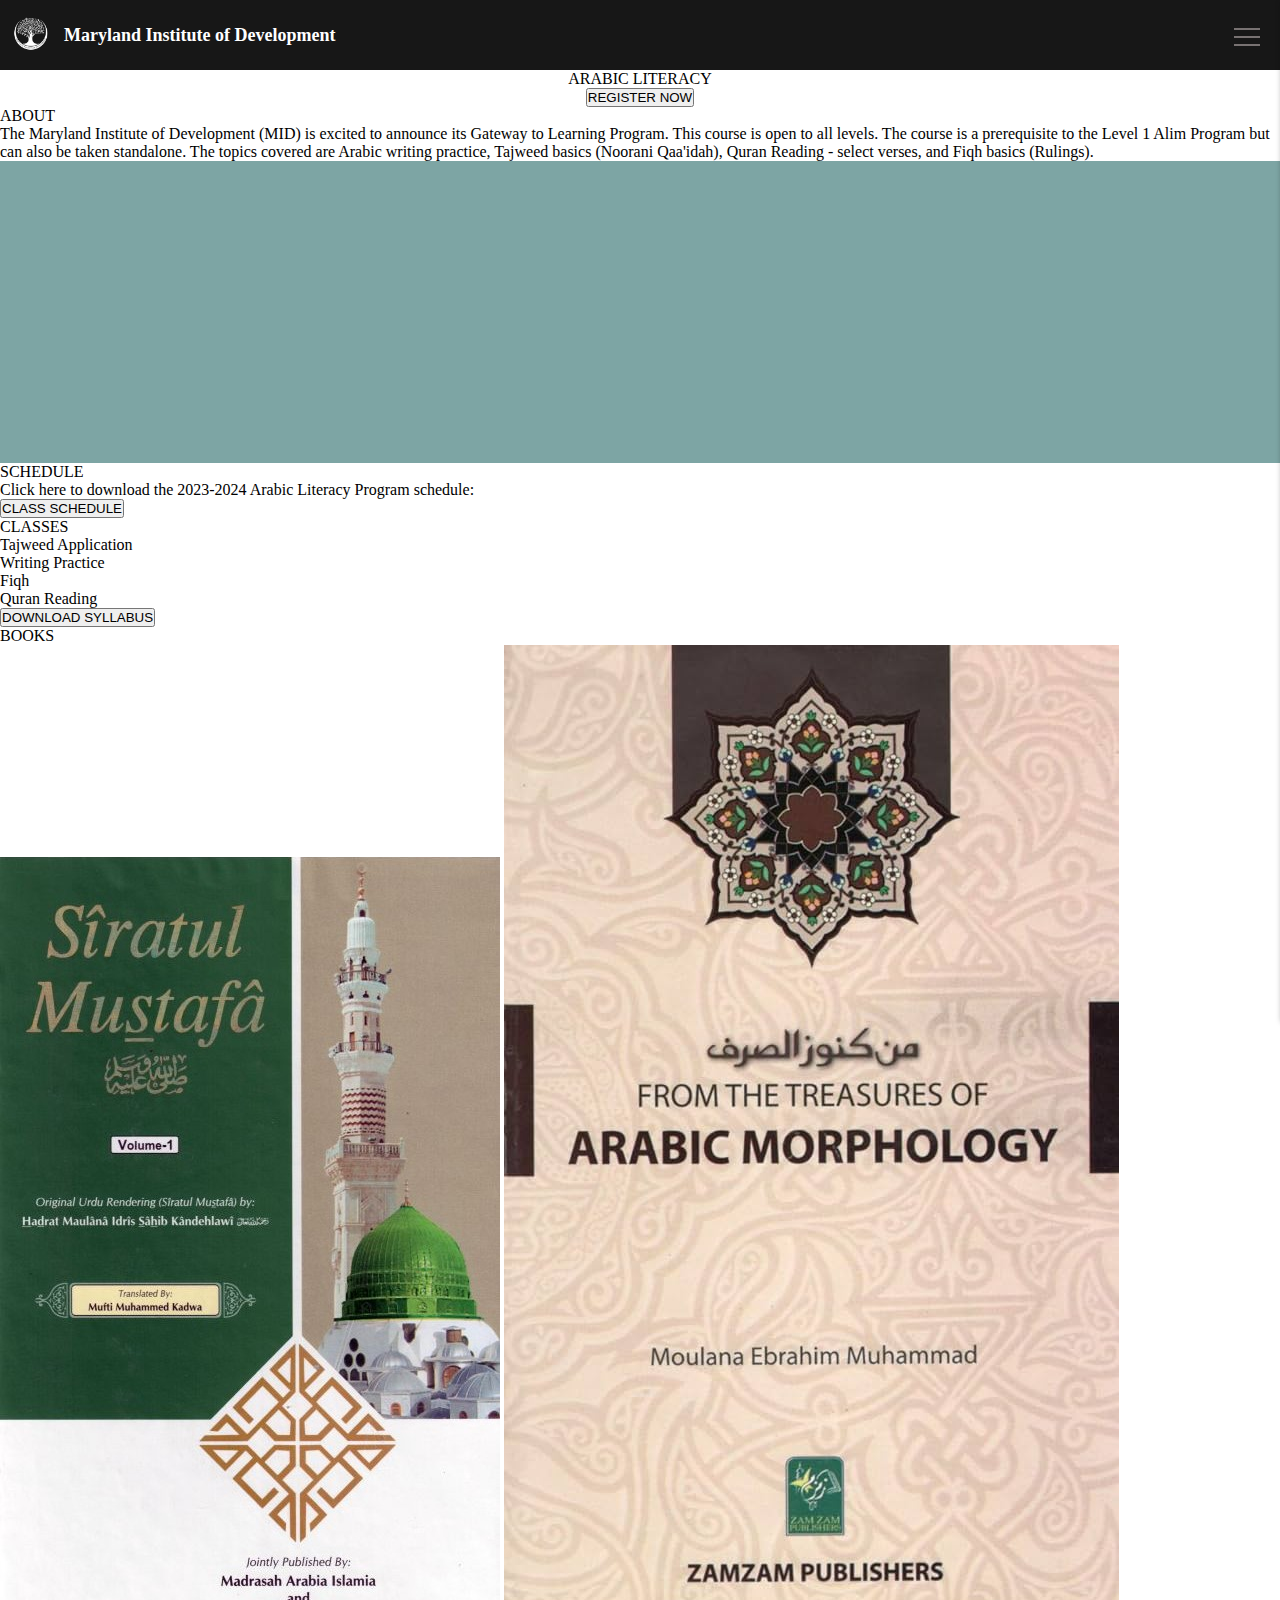
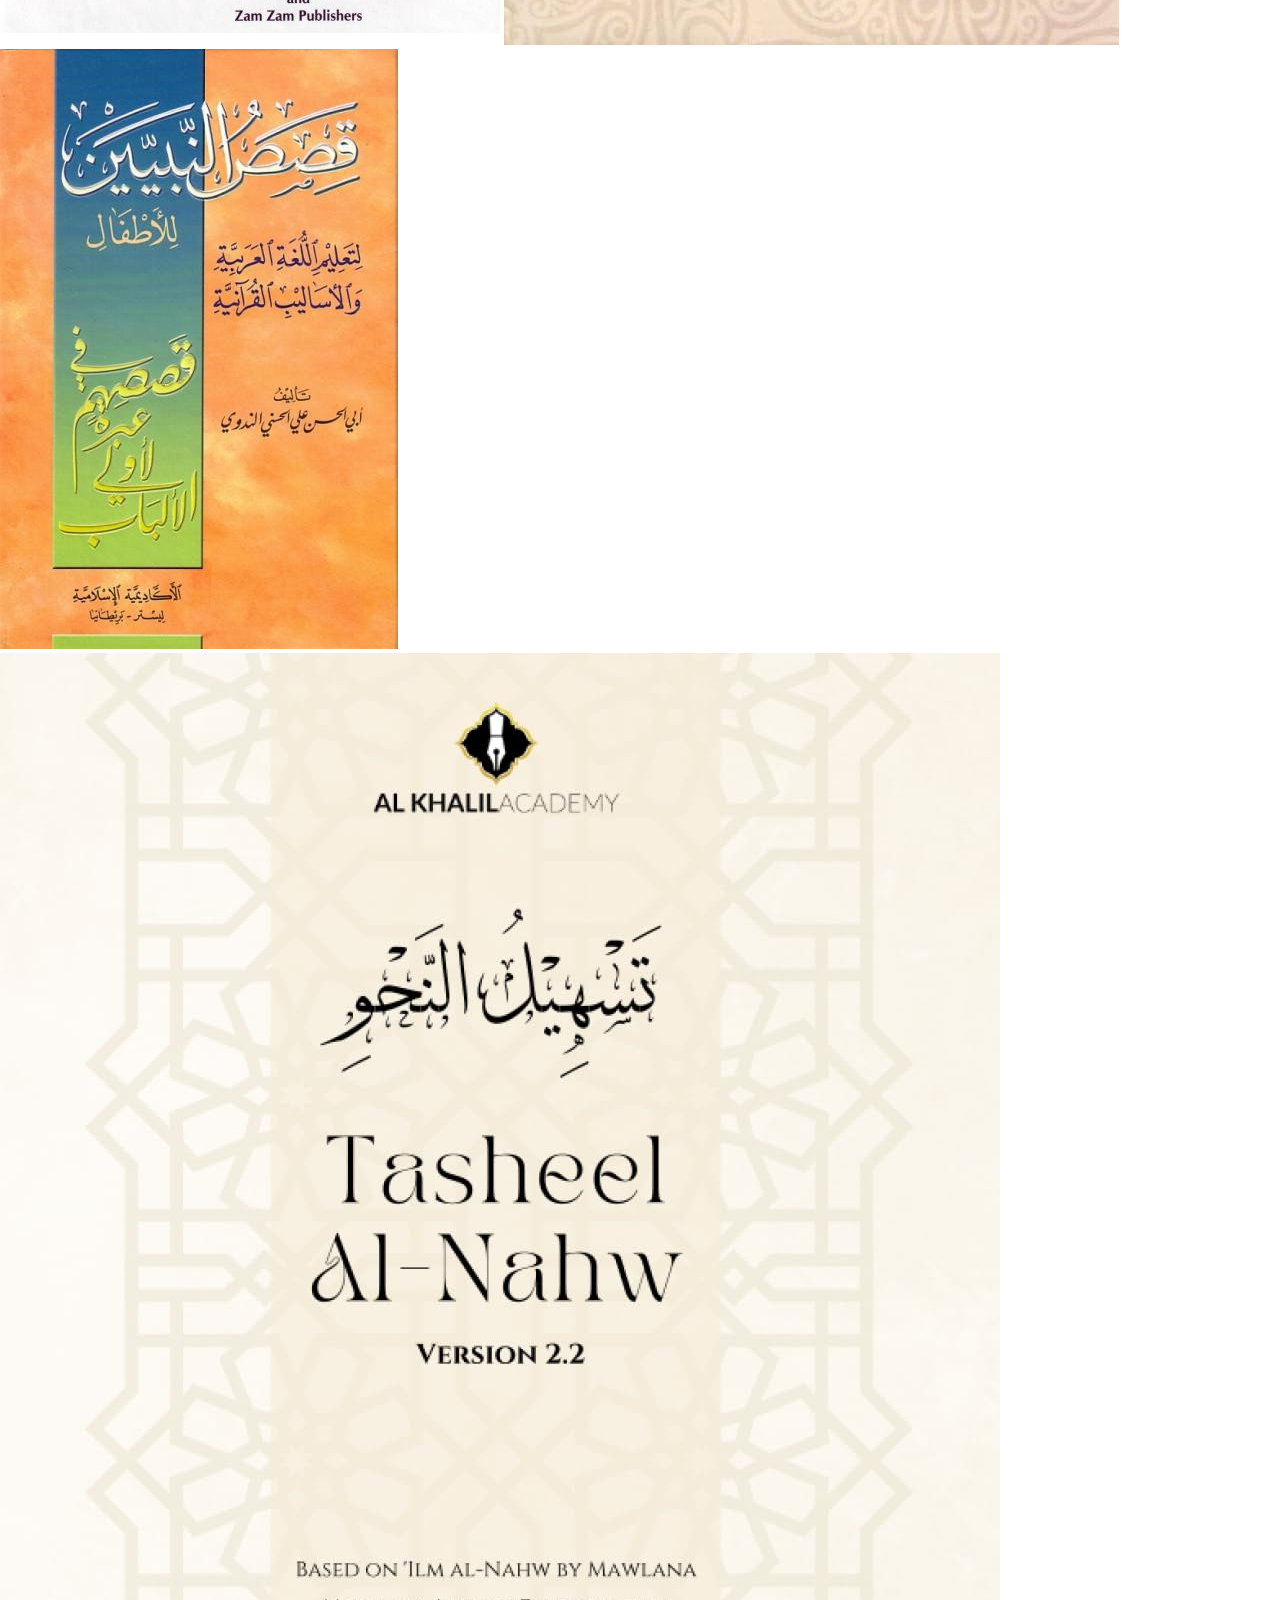
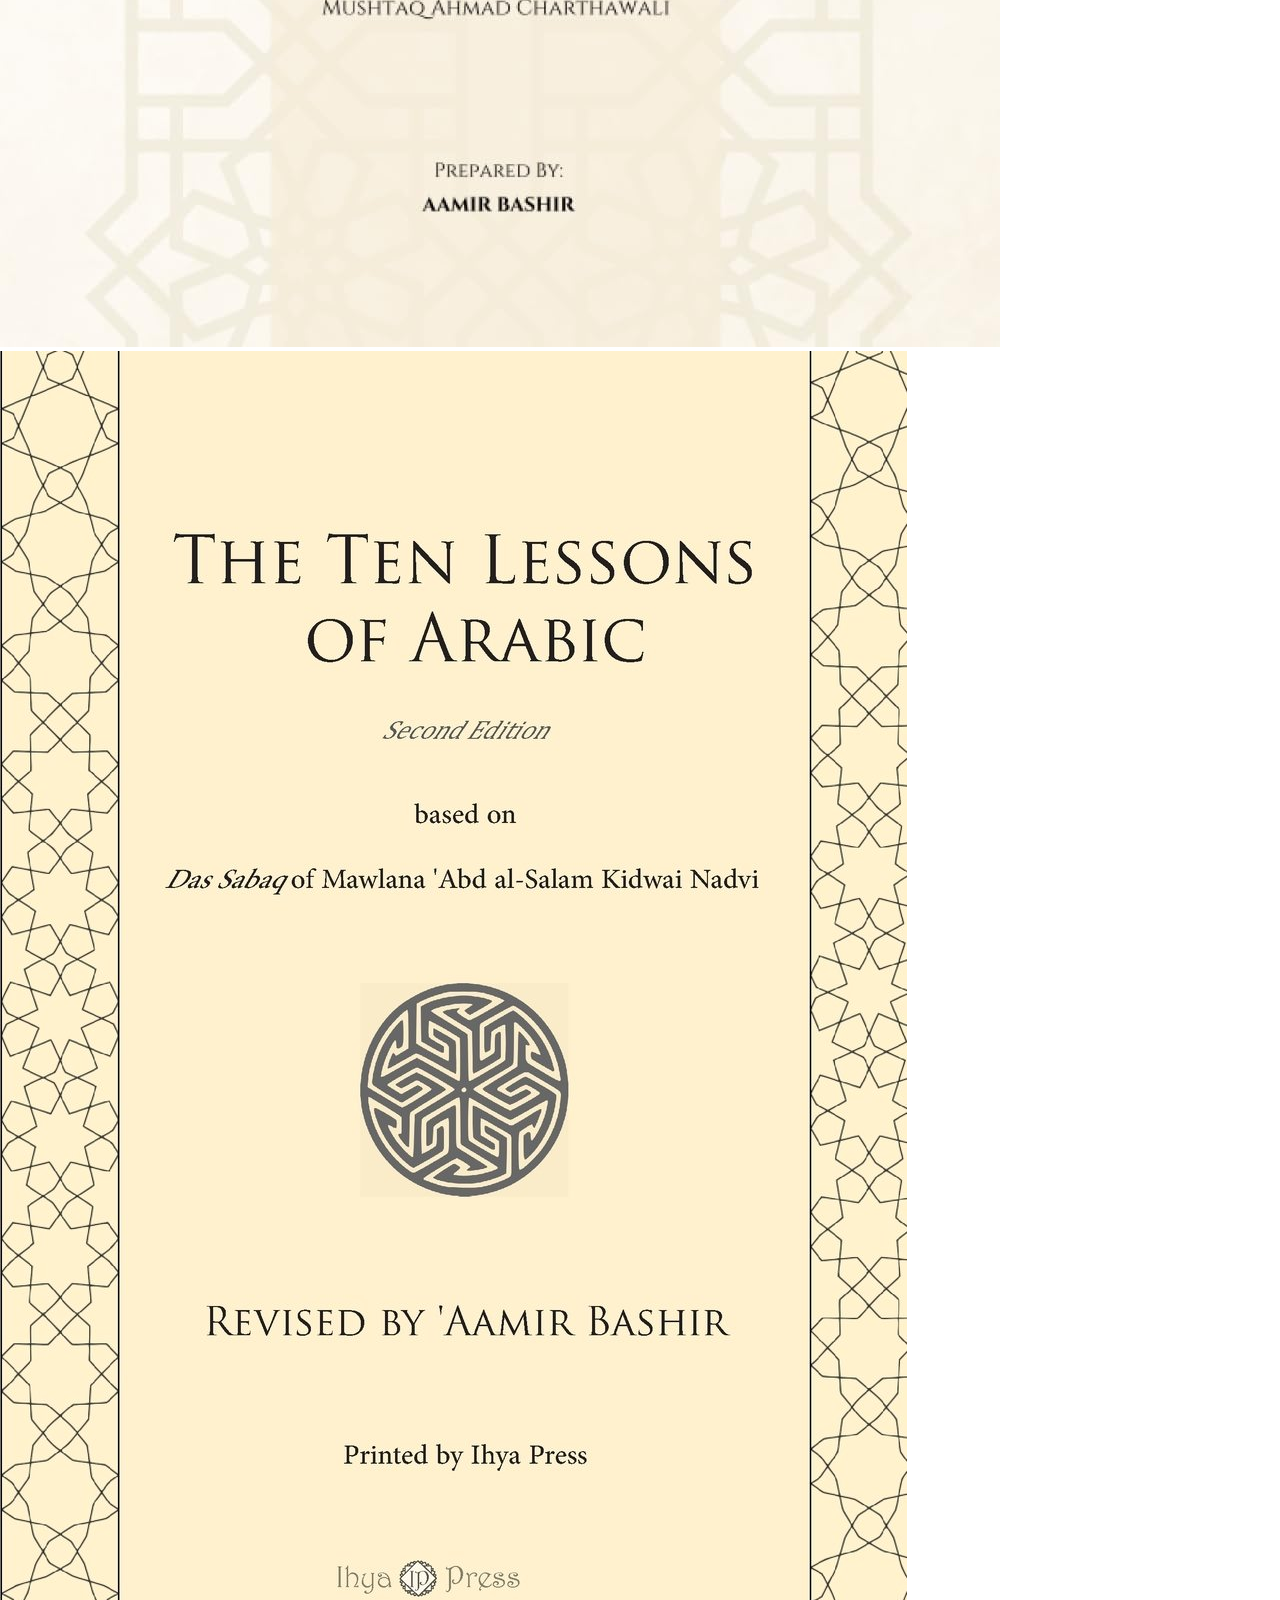
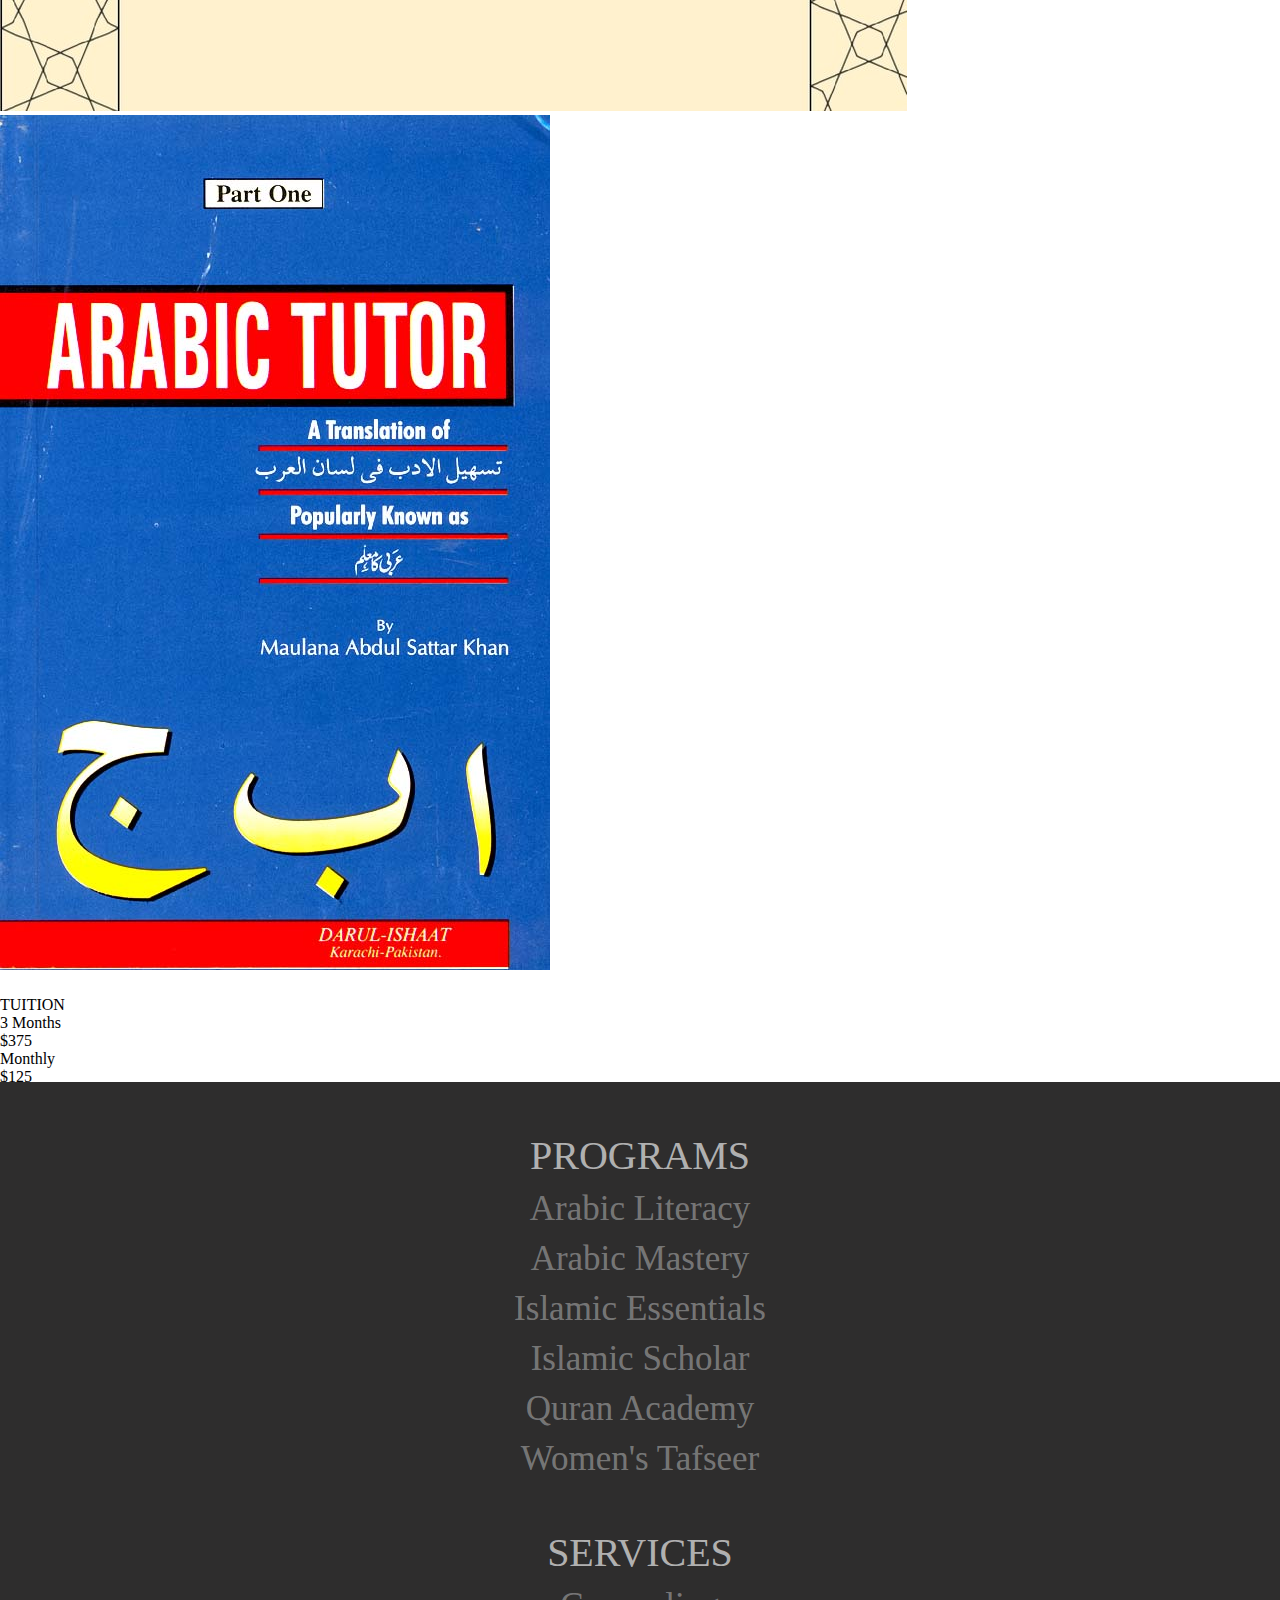
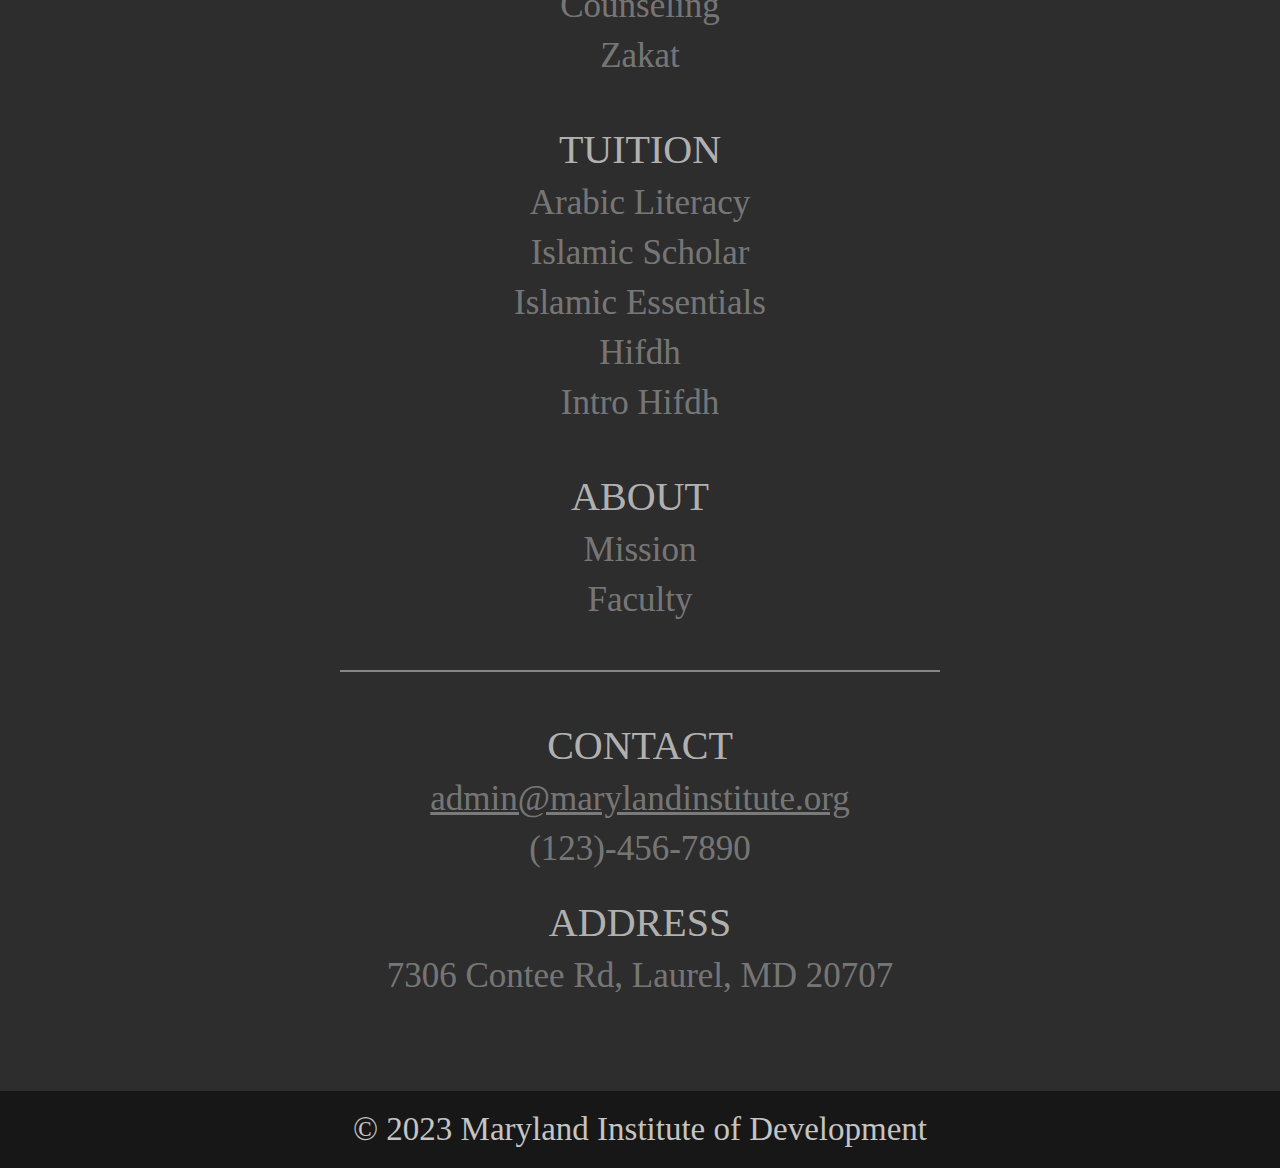
==== commit e8d44886: "Add files via upload" ====
--- a/arabicliteracy.html
+++ b/arabicliteracy.html
@@ -37,8 +37,8 @@
                 <li>
                   <a
                     class="menu__item2"
-                    href="islamicscholar.html"
-                    >Alim</a
+                    href="arabicmastery.html"
+                    >Arabic Mastery</a
                   >
                 </li>
                 <li>
@@ -51,15 +51,15 @@
                 <li>
                   <a
                     class="menu__item2"
+                    href="islamicscholar.html"
+                    >Islamic Scholar</a
+                  >
+                </li>
+                <li>
+                  <a
+                    class="menu__item2"
                     href="quranacademy.html"
                     >Quran Academy</a
-                  >
-                </li>
-                <li>
-                  <a
-                    class="menu__item2"
-                    href="arabicmastery.html"
-                    >Arabic Mastery</a
                   >
                 </li>
                 <li>
@@ -108,7 +108,7 @@
                   <a
                     class="menu__item2"
                     href="islamicscholar.html"
-                    >Alim</a
+                    >Islamic Scholar</a
                   >
                 </li>
                 <li>
@@ -172,7 +172,7 @@
         <a href="index.html" id="logolink"
           ><img id="logo" src="./assets/logo.png"
         /></a>
-        <div id="title">Maryland Institute of Development</div>
+        <div id="title"><a href="index.html" id="title">Maryland Institute of Development</a></div>
         <div id="title2">MID</div>
         <div id="navgroup">
           <div class="navcontainer">
@@ -184,7 +184,9 @@
                 <a href="arabicliteracy.html">Arabic Literacy</a>
               </li>
               <li>
-                <a href="islamicscholar.html">Alim</a>
+                <a href="arabicmastery.html"
+                  >Arabic Mastery</a
+                >
               </li>
               <li>
                 <a href="islamicessentials.html"
@@ -192,13 +194,11 @@
                 >
               </li>
               <li>
+                <a href="islamicscholar.html">Islamic Scholar</a>
+              </li>
+              <li>
                 <a href="quranacademy.html"
                   >Quran Academy</a
-                >
-              </li>
-              <li>
-                <a href="arabicmastery.html"
-                  >Arabic Mastery</a
                 >
               </li>
               <li>
@@ -232,7 +232,7 @@
                 <a href="arabicliteracy.html">Arabic Literacy</a>
               </li>
               <li>
-                <a href="islamicscholar.html">Alim</a>
+                <a href="islamicscholar.html">Islamic Scholar</a>
               </li>
               <li>
                 <a href="islamicessentials.html"
@@ -273,7 +273,7 @@
       </div>
       <div id="container">
         <div id="bannerpre">
-          <div id="nurturealim">Arabic Literacy PROGRAM</div>
+          <div id="nurturealim">ARABIC LITERACY</div>
           <div id="linealim"></div>
         </div>
       </div>
@@ -378,6 +378,20 @@
               <div class="footerpages">
                 <a
                   class="footerlink"
+                  href="arabicmastery.html"
+                  >Arabic Mastery</a
+                >
+              </div>
+              <div class="footerpages">
+                <a
+                  class="footerlink"
+                  href="islamicessentials.html"
+                  >Islamic Essentials</a
+                >
+              </div>
+              <div class="footerpages">
+                <a
+                  class="footerlink"
                   href="islamicscholar.html"
                   >Islamic Scholar</a
                 >
@@ -385,22 +399,8 @@
               <div class="footerpages">
                 <a
                   class="footerlink"
-                  href="islamicessentials.html"
-                  >Islamic Essentials</a
-                >
-              </div>
-              <div class="footerpages">
-                <a
-                  class="footerlink"
                   href="quranacademy.html"
                   >Quran Academy</a
-                >
-              </div>
-              <div class="footerpages">
-                <a
-                  class="footerlink"
-                  href="arabicmastery.html"
-                  >Arabic Mastery</a
                 >
               </div>
               <div class="footerpages">
